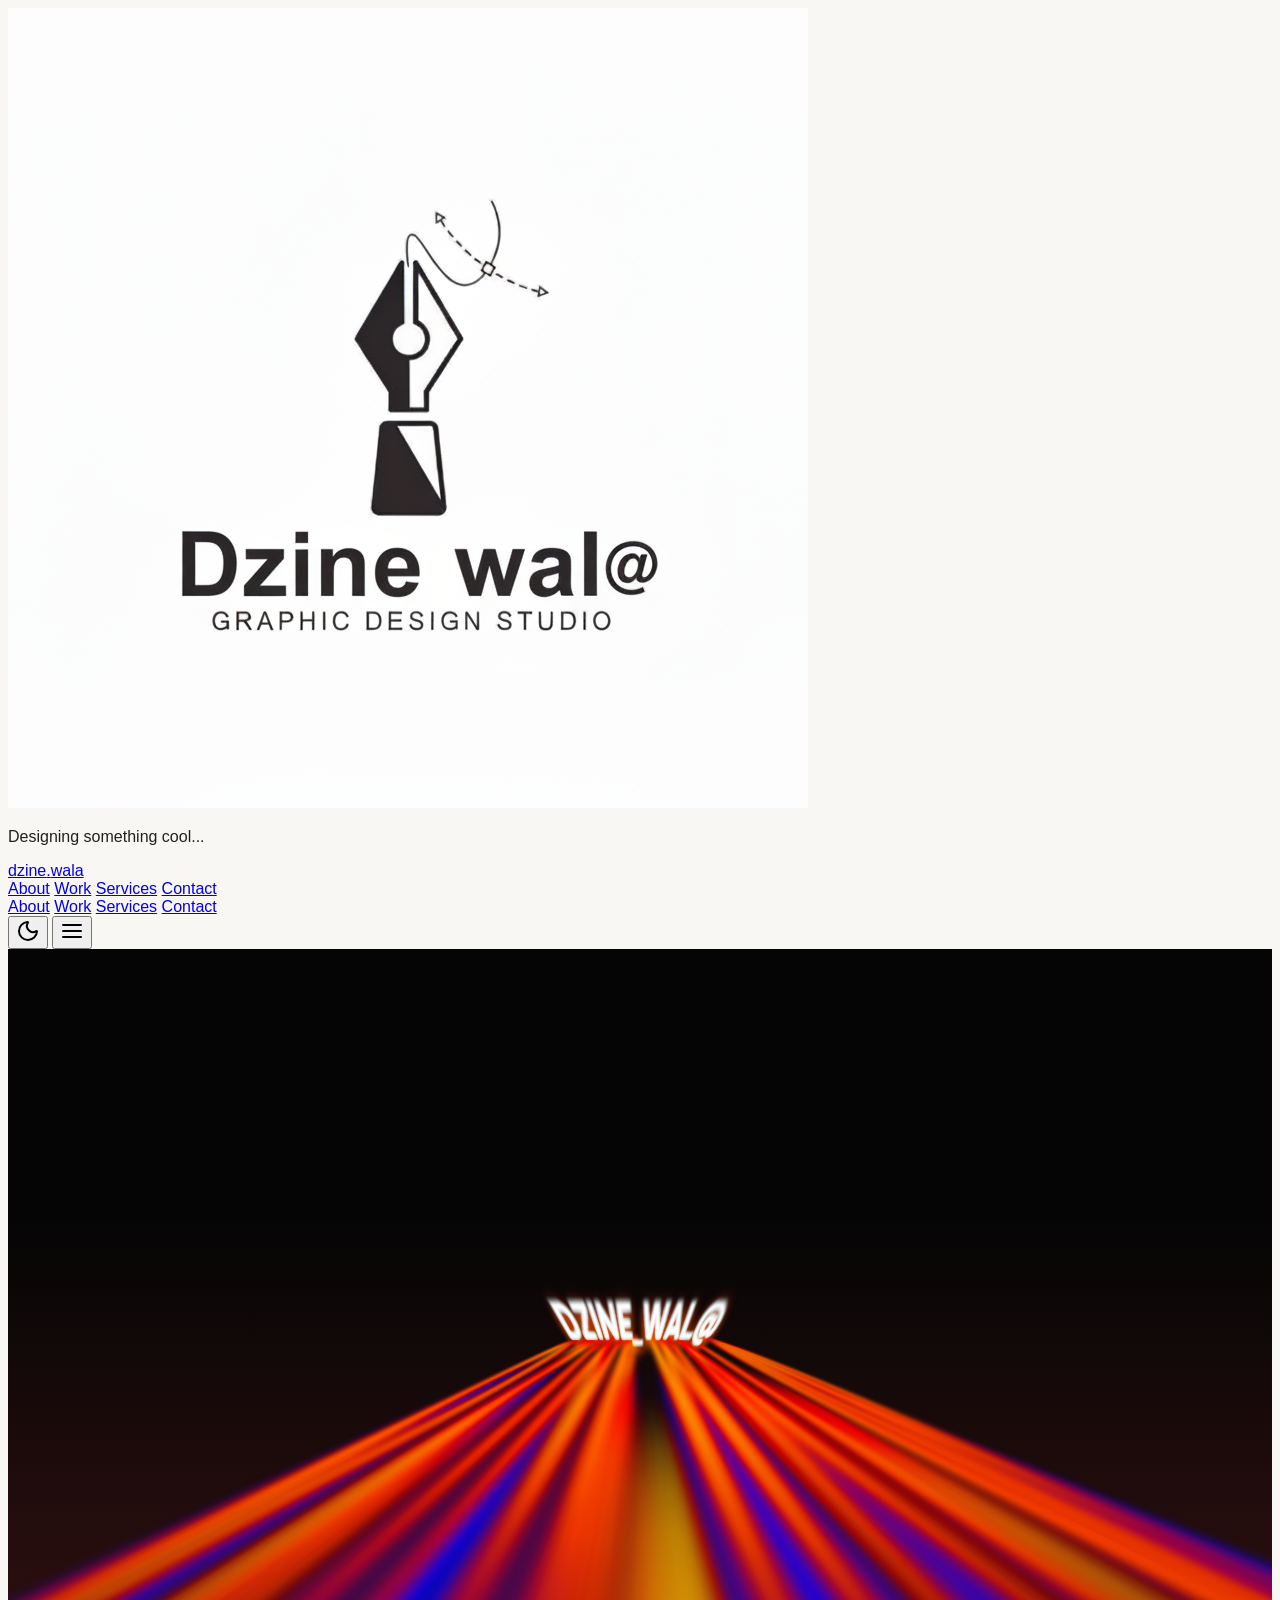
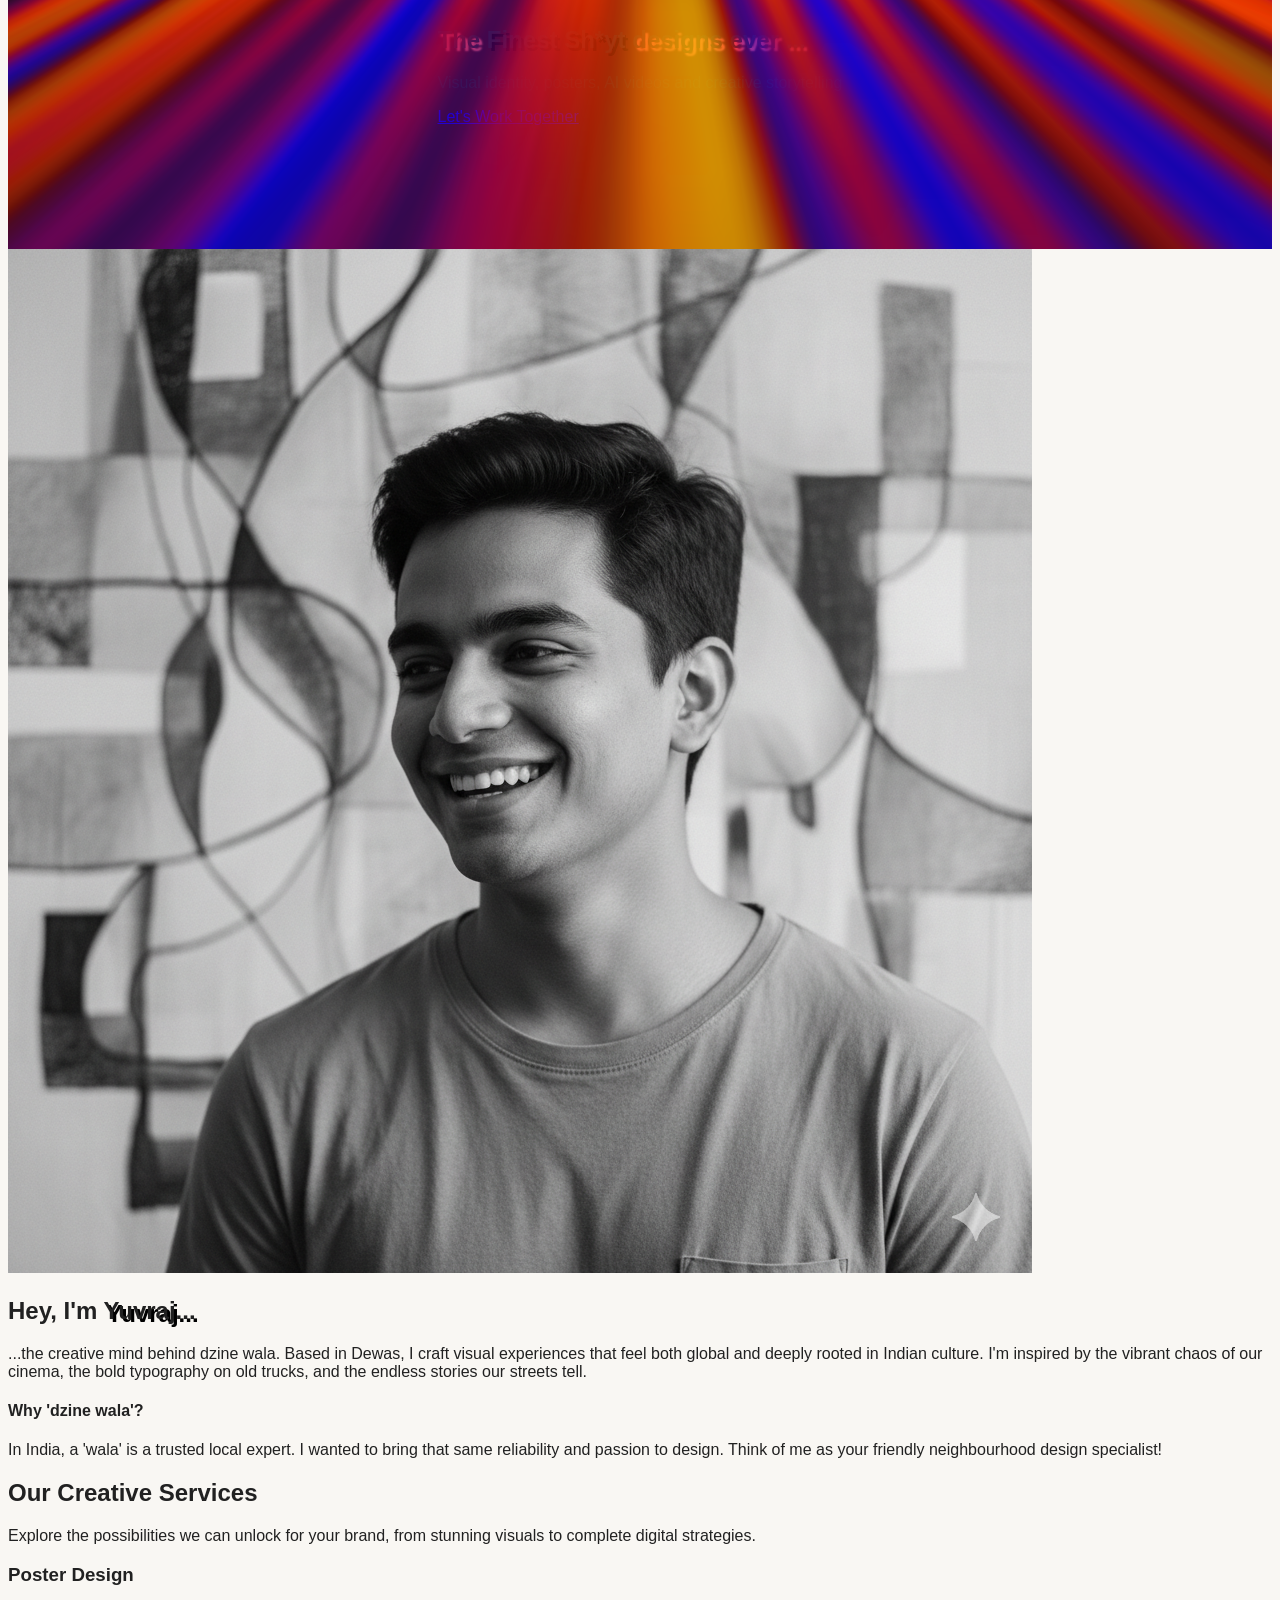
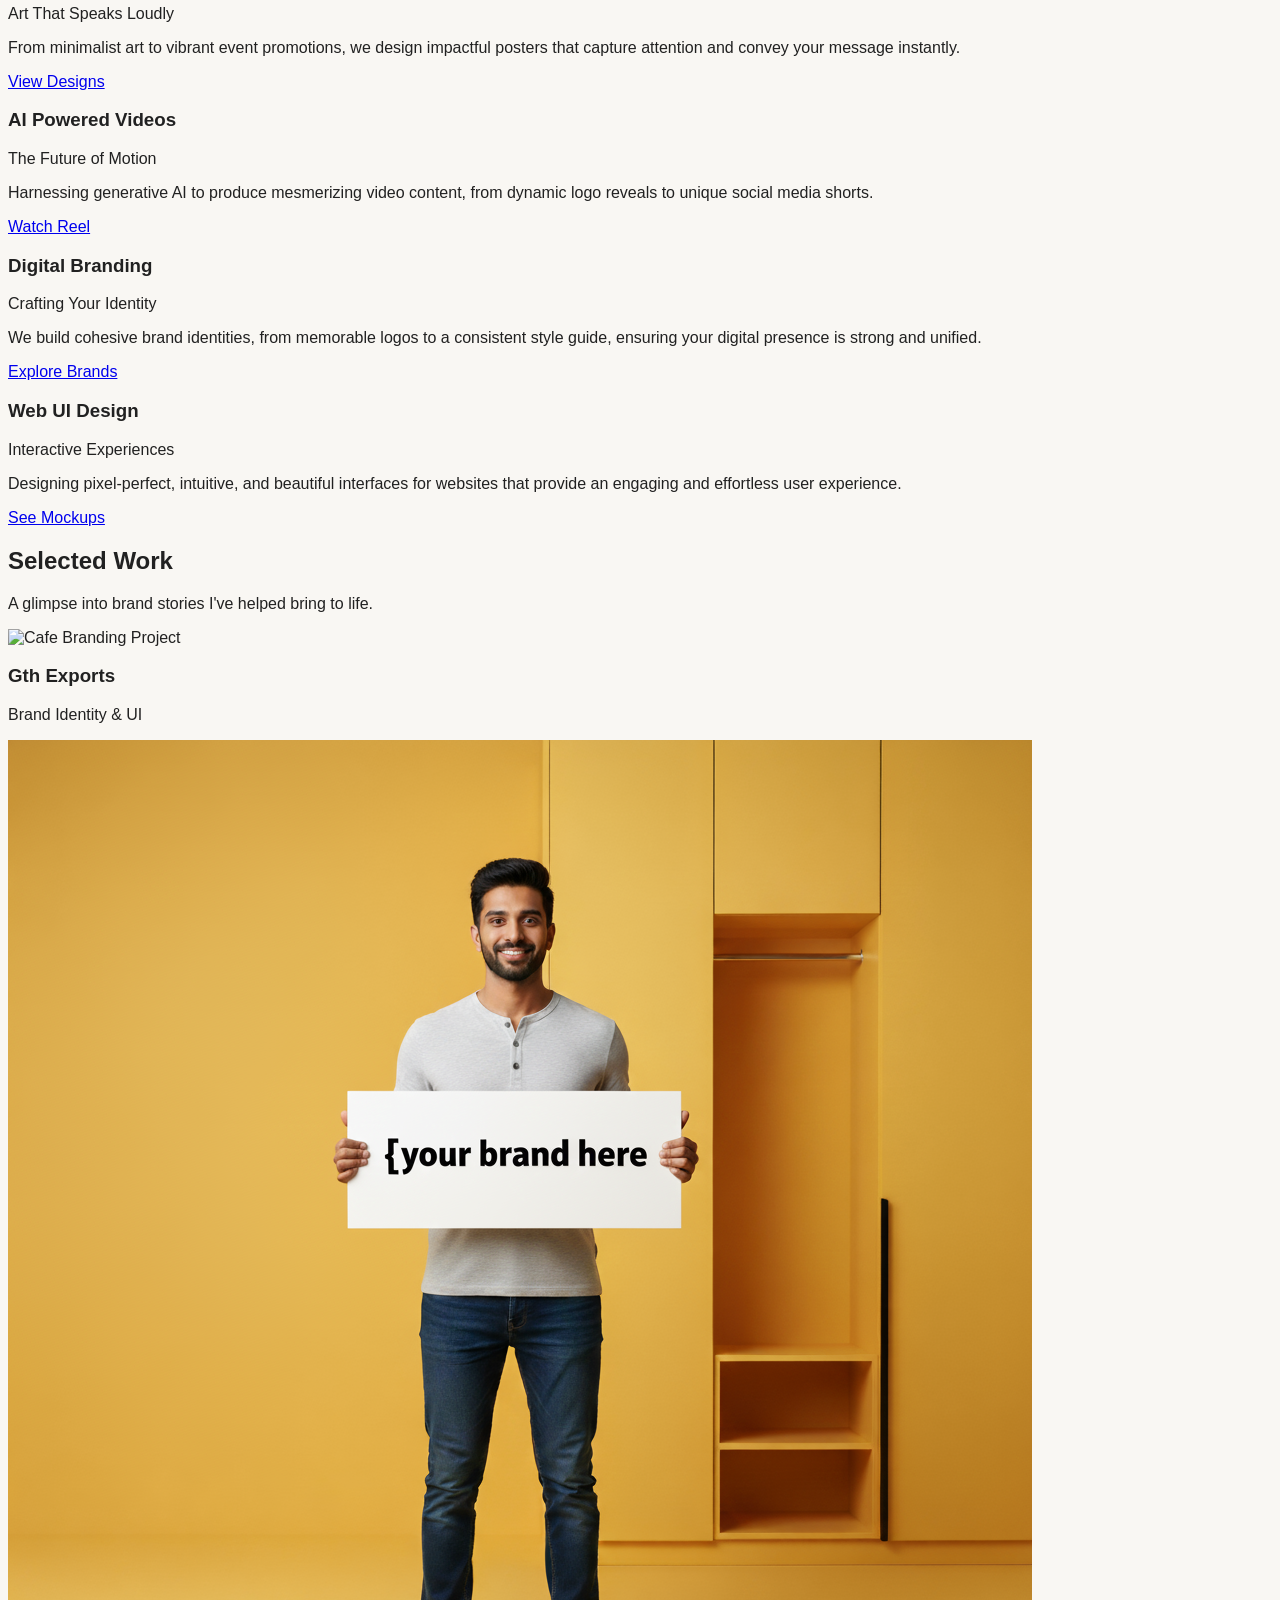
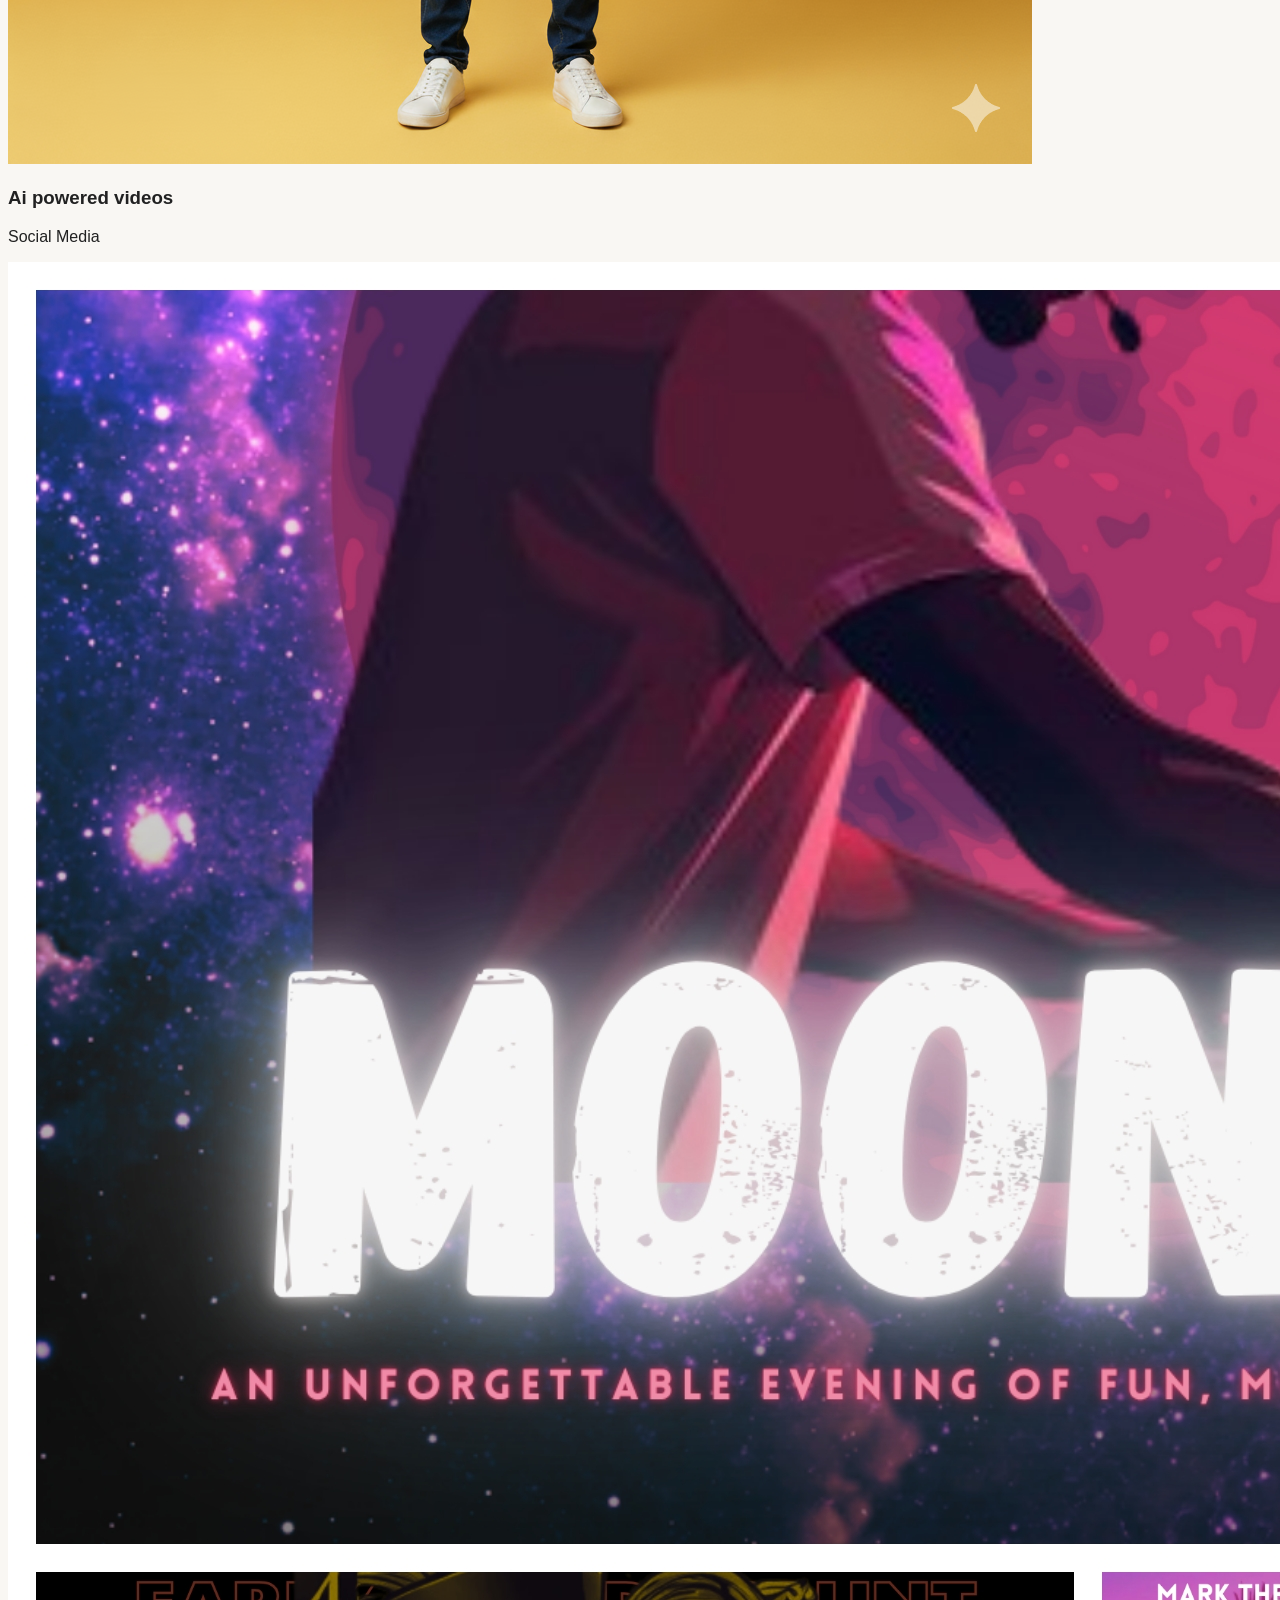
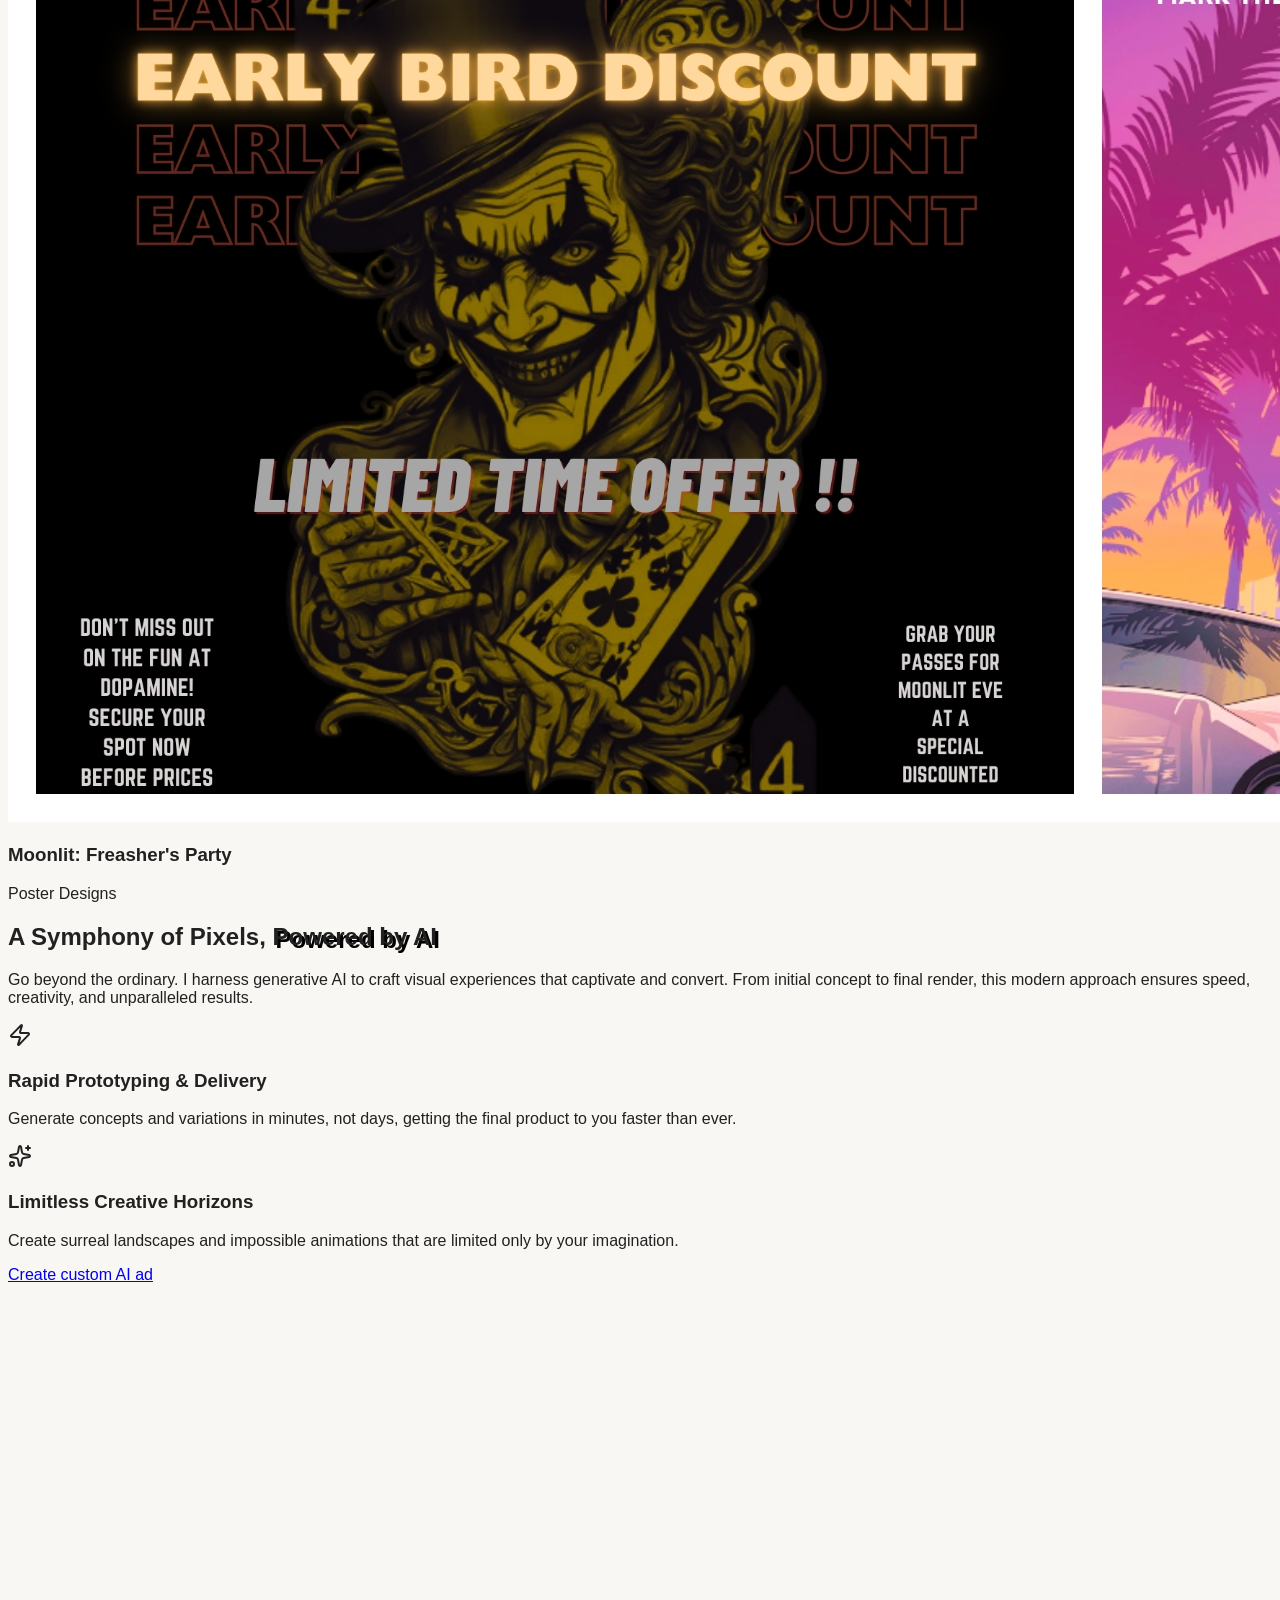
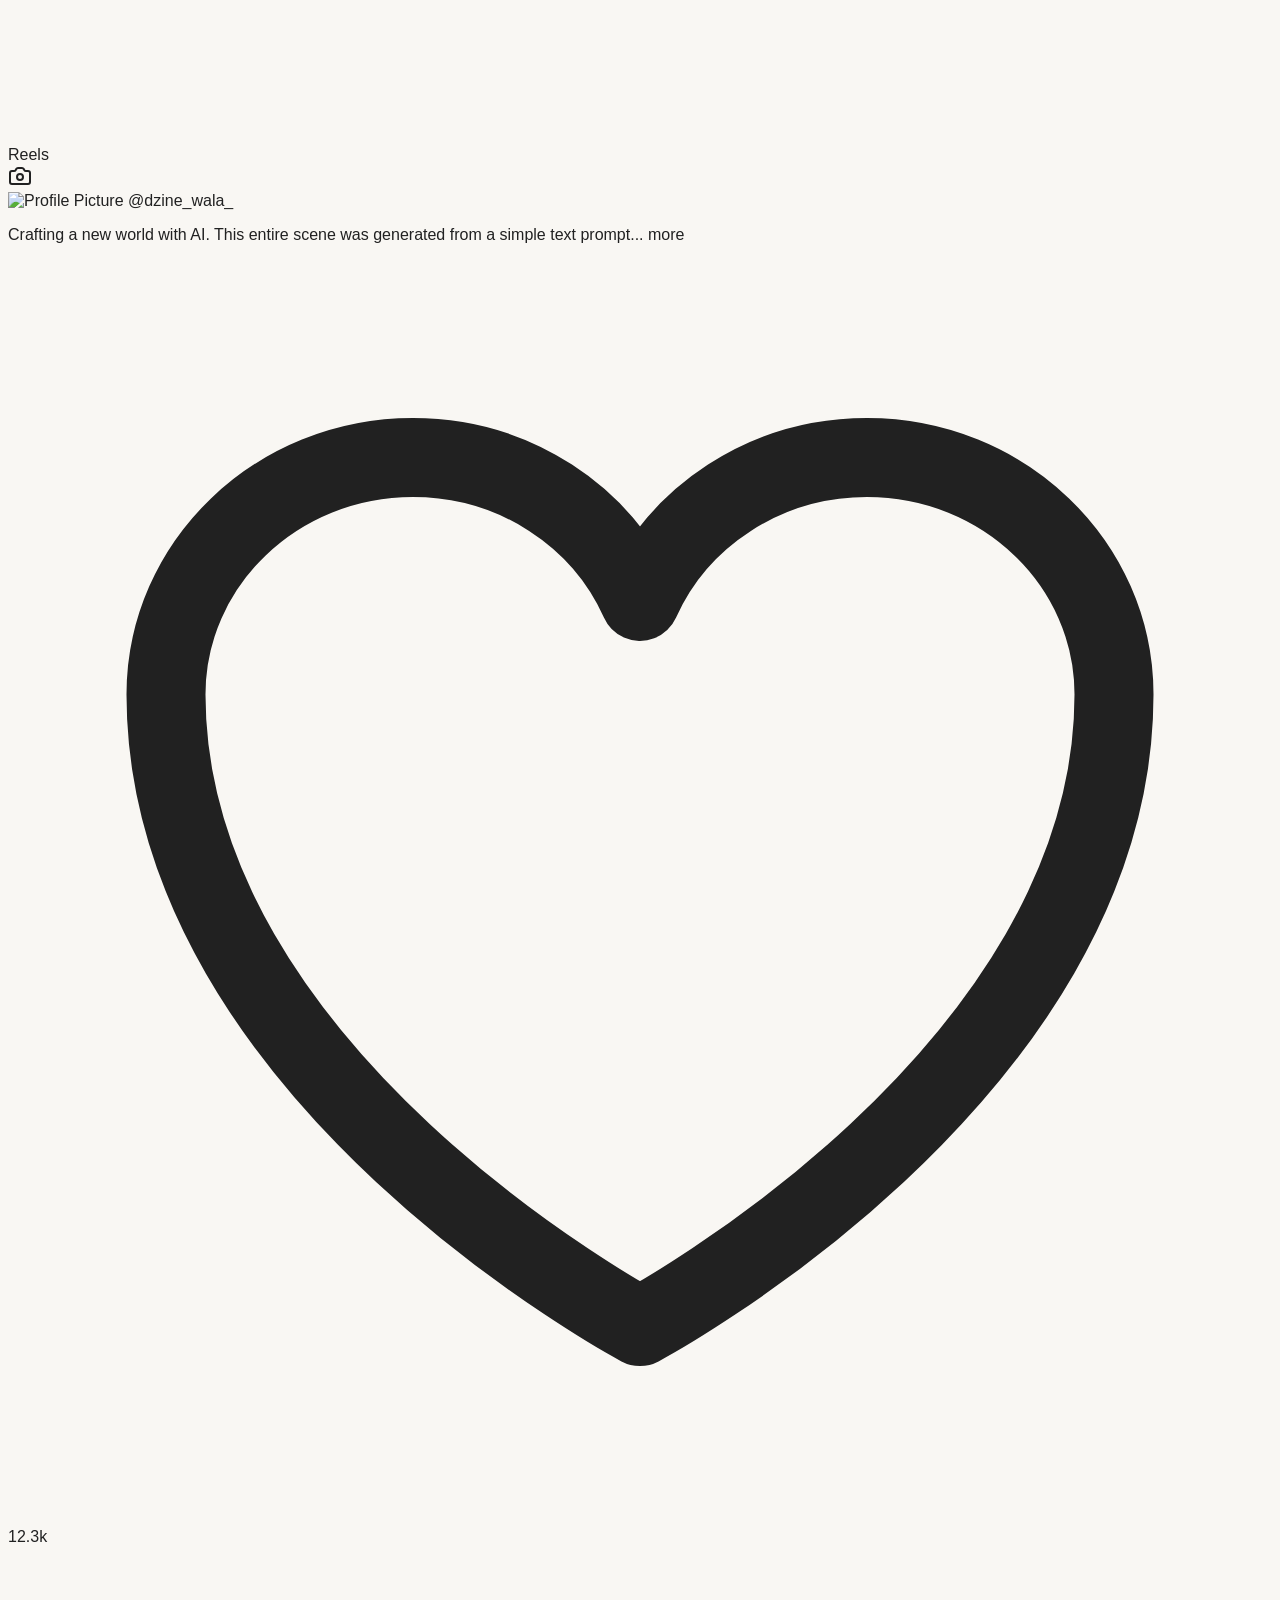
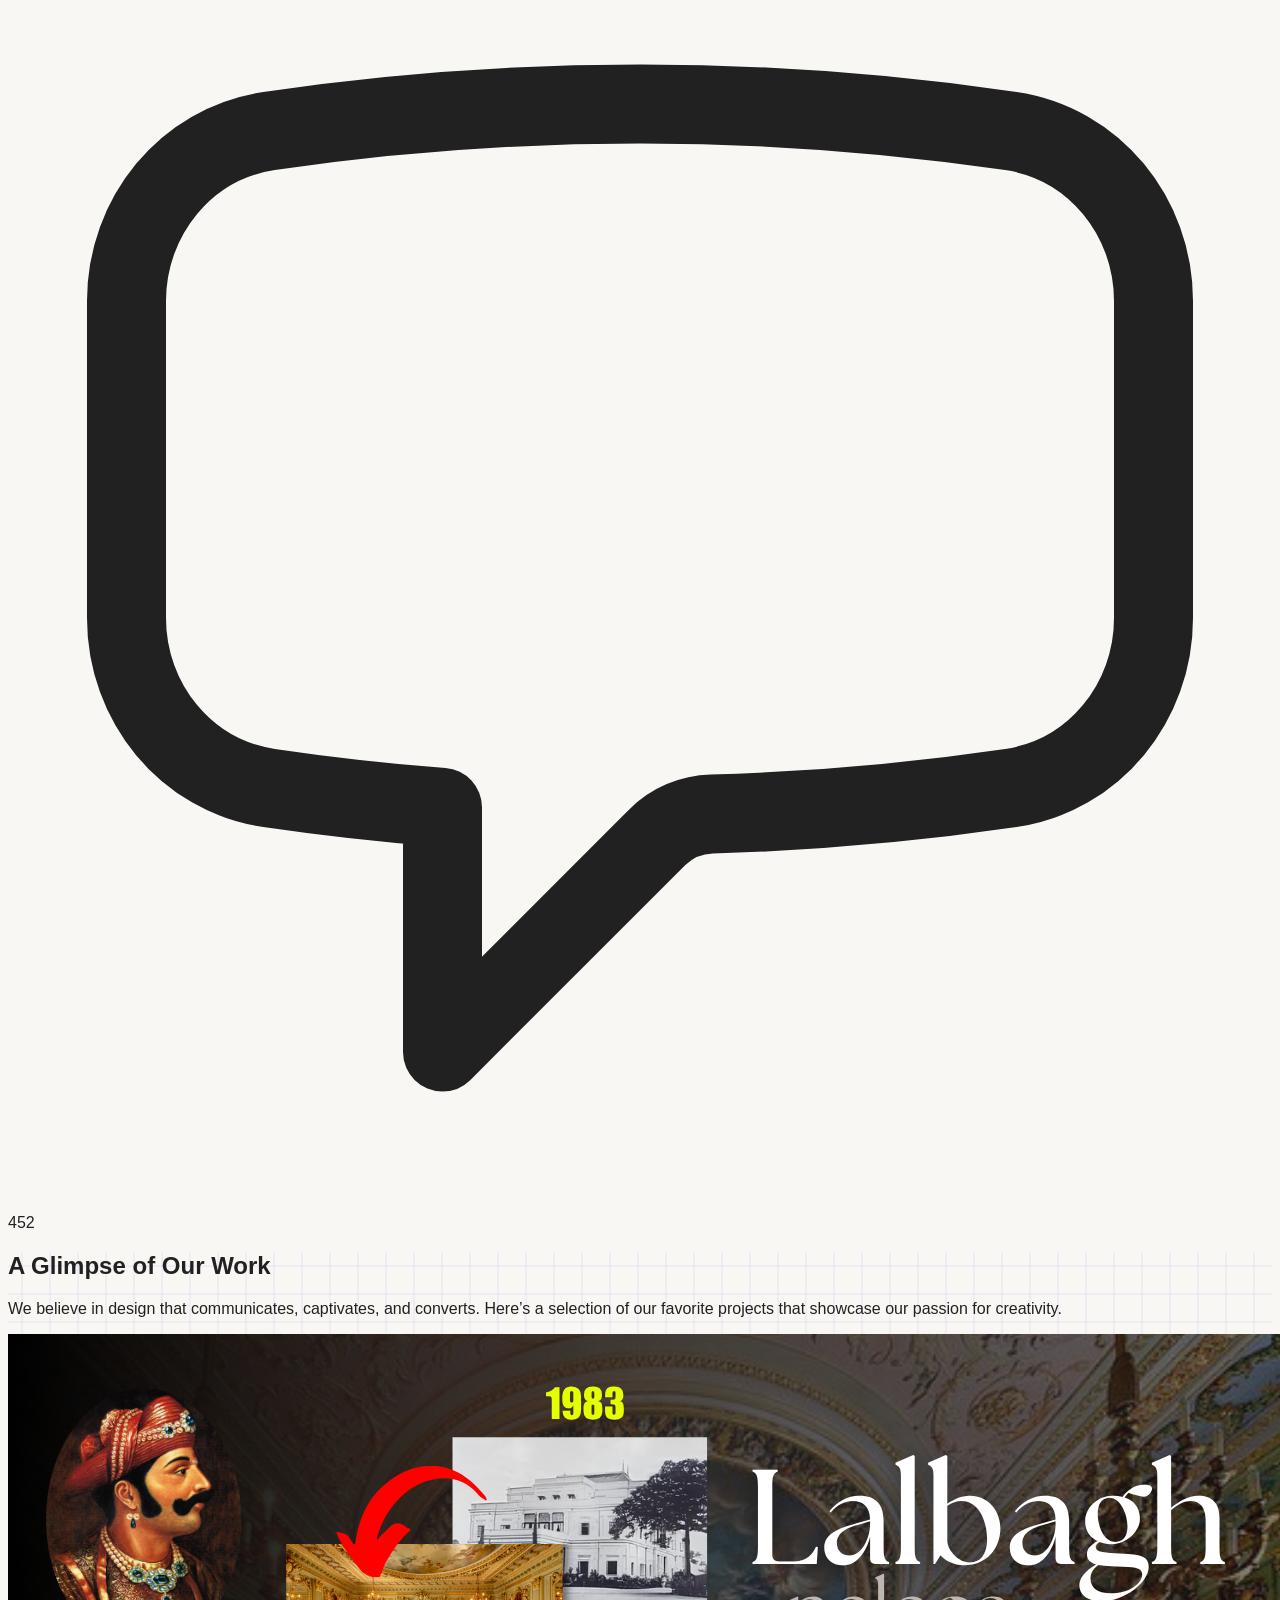
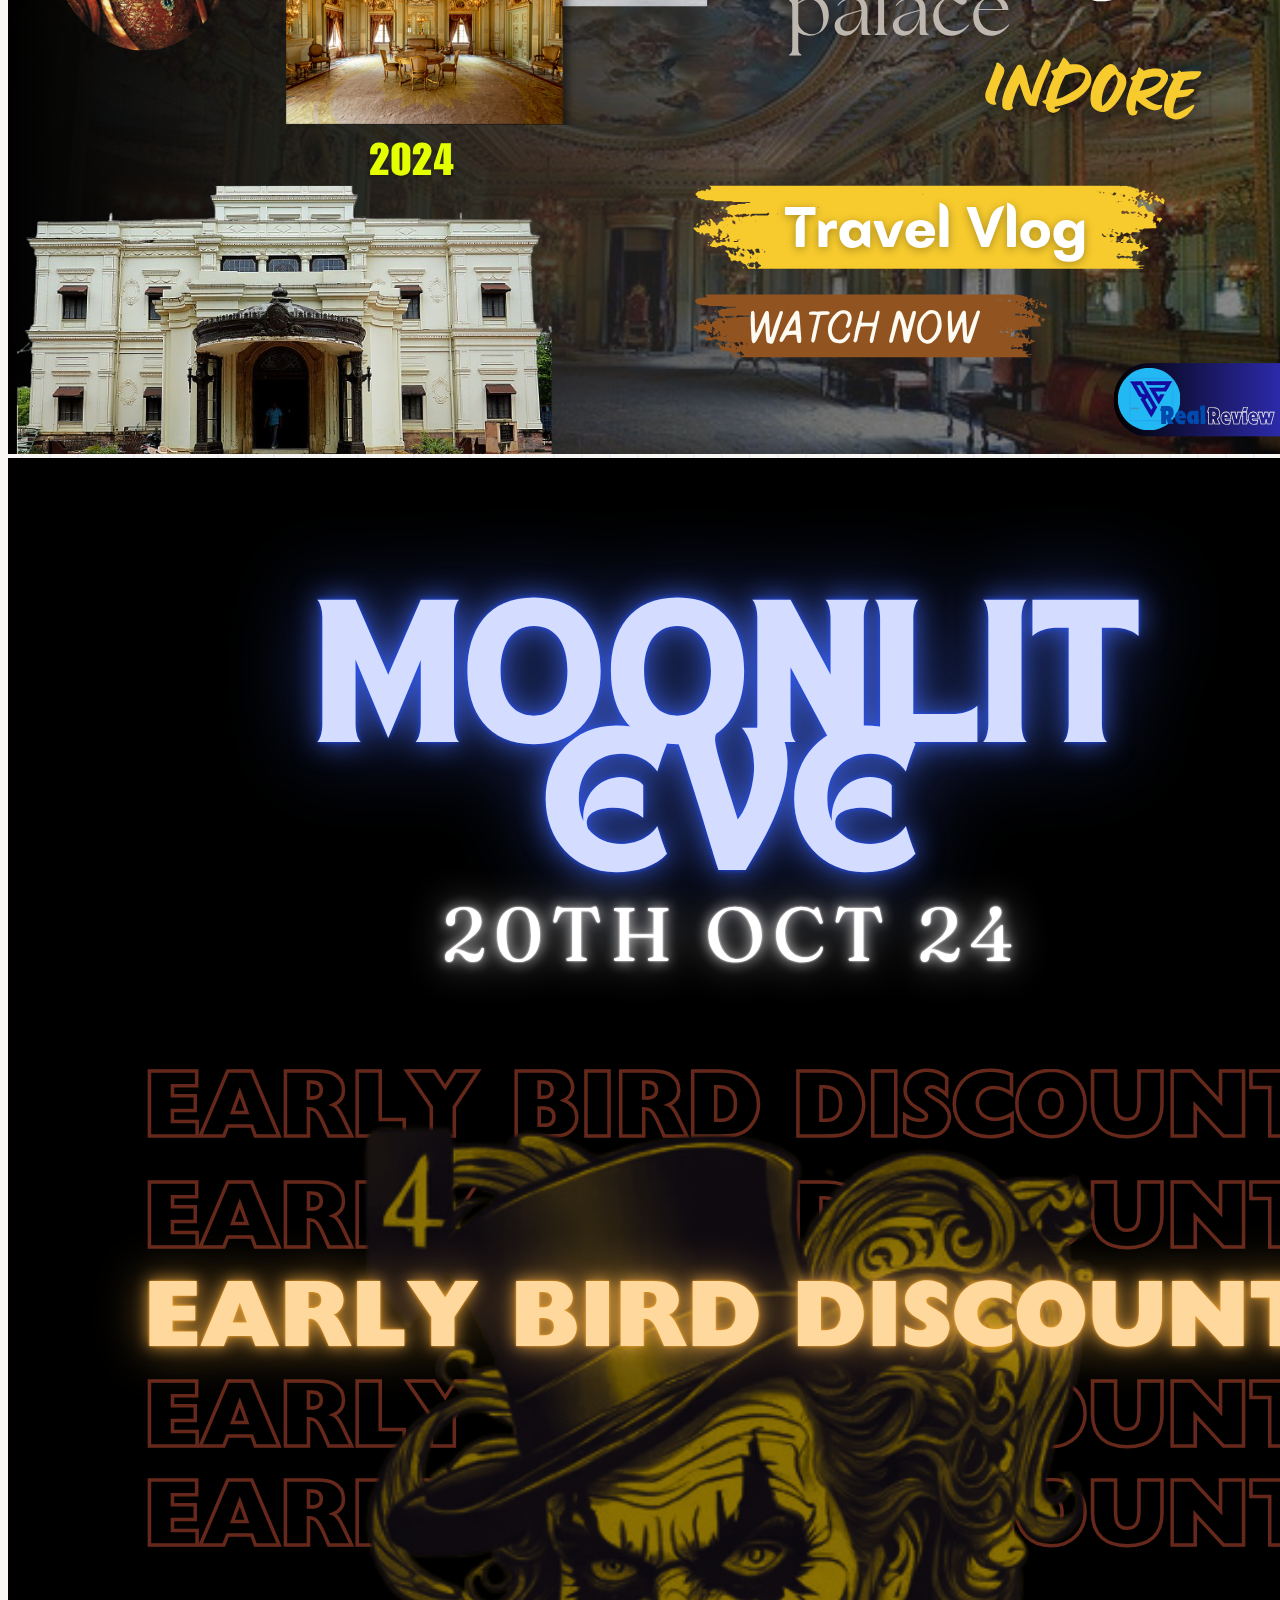
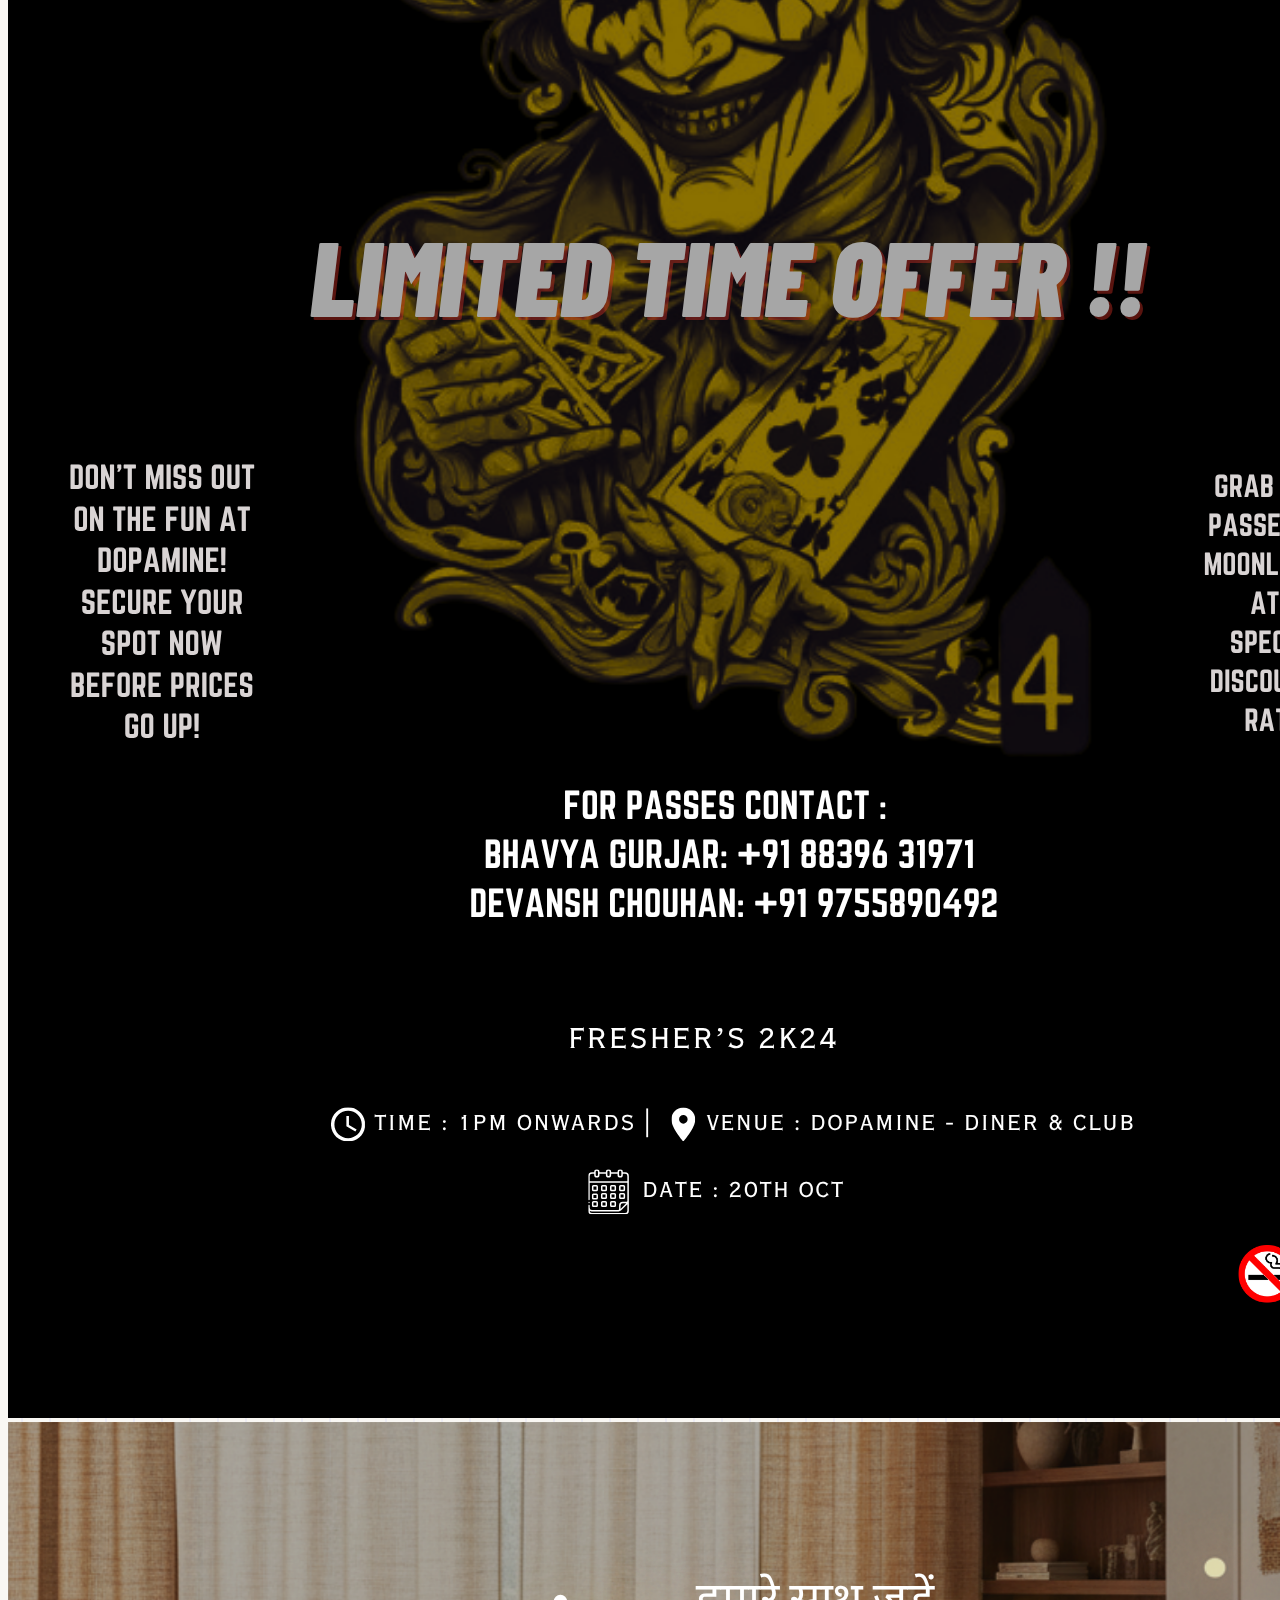
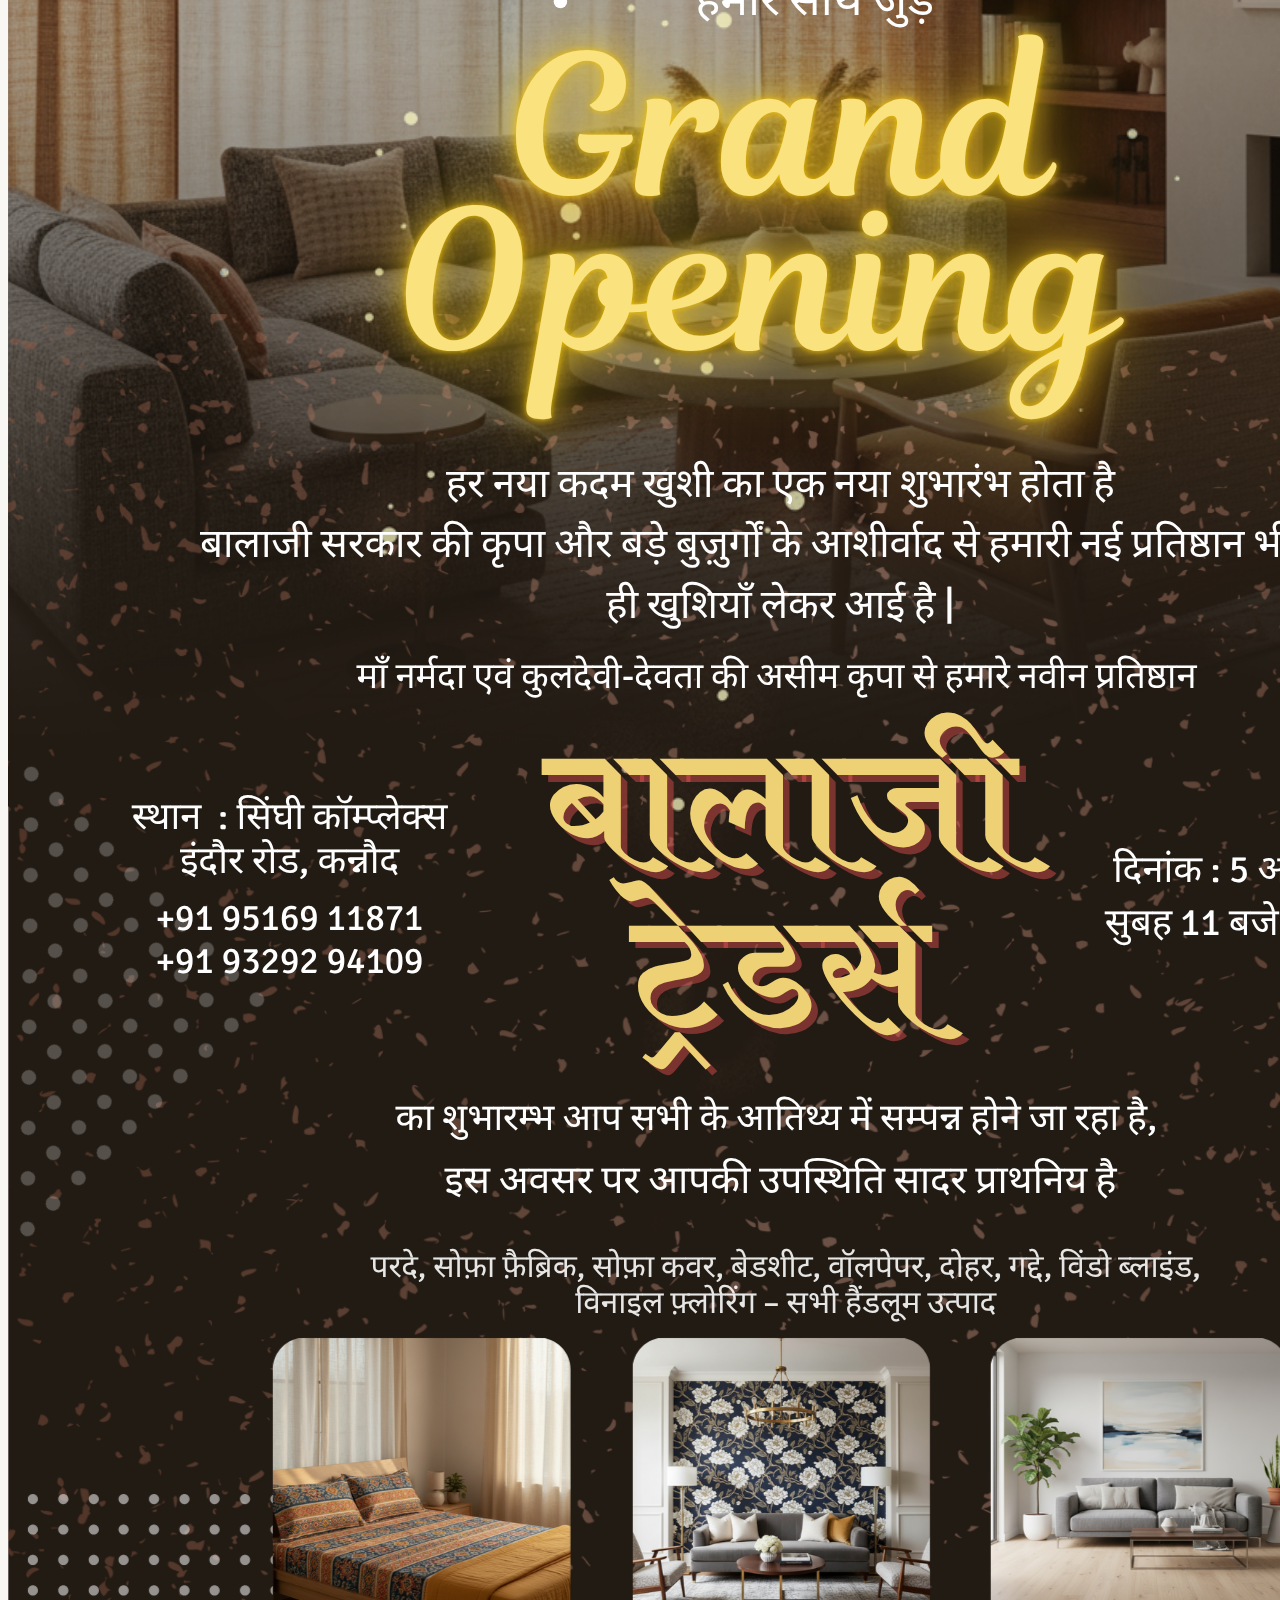
==== index.html @ 39ad343b "Update index.html" ====
<!DOCTYPE html>
<html lang="en" class="scroll-smooth">

<head>
    <meta charset="UTF-8">
    <meta name="viewport" content="width=device-width, initial-scale=1.0">
    <title>dzine wala | Designs brewed with story & soul</title>
    <meta name="description"
        content="dzine wala is a creative studio from Indore, India, specializing in visual identity, posters, and creative storytelling with a touch of desi pop culture.">

    <!-- Tailwind CSS -->
    <script src="https://cdn.tailwindcss.com"></script>

    <!-- Fonts: Poppins & Satoshi -->
    <link rel="preconnect" href="https://fonts.googleapis.com">
    <link rel="preconnect" href="https://fonts.gstatic.com" crossorigin>
    <link href="https://fonts.googleapis.com/css2?family=Poppins:wght@400;600;700;800&display=swap" rel="stylesheet">
    <link href="https://api.fontshare.com/v2/css?f[]=satoshi@400,500,700&display=swap" rel="stylesheet">
    <link rel="stylesheet" href="./css/styles.css">

    <!-- Load Lucide from CDN -->
    <script src="https://unpkg.com/lucide@latest"></script>

    <!-- Custom Tailwind Configuration -->
    <script src="./js/twconfig.js"></script>

    <!-- CSS Variables for Theming -->
    <link rel="stylesheet" href="./css/themes.css">
</head>

<body class="bg-background text-text-primary antialiased">

    <!-- PRELOADER -->
    <div id="preloader" class="fixed inset-0 flex flex-col items-center justify-center bg-background z-50 text-center">
        <img src="./images/logo.png" alt="logo-preloader" class="h-24 w-auto rounded-full">
        <p id="loaderText" class="text-orange-500 text-lg font-semibold"></p>
        <div class="mt-3 flex space-x-1">
            <div class="h-2 w-2 bg-orange-500 rounded-full animate-bounce [animation-delay:-0.3s]"></div>
            <div class="h-2 w-2 bg-orange-500 rounded-full animate-bounce [animation-delay:-0.15s]"></div>
            <div class="h-2 w-2 bg-orange-500 rounded-full animate-bounce"></div>
        </div>
    </div>

    <!-- HEADER -->
    <header class="fixed top-0 left-0 w-full z-50">
        <nav
            class="container mx-auto px-6 py-4 flex justify-between items-center max-w-7xl bg-[var(--bg-color)] filter opacity-80 rounded-full mt-5 backdrop-blur-lg border-b border-border-color transition-colors duration-300">
            <a href="#" class="font-heading font-extrabold text-2xl text-text-primary">
                dzine<span class="text-accent-primary">.</span>wala
            </a>
            <div class="hidden md:flex items-center space-x-8">
                <a href="#about"
                    class="font-body font-semibold text-text-primary hover:text-accent-primary transition-colors">About</a>
                <a href="#work"
                    class="font-body font-semibold text-text-primary hover:text-accent-primary transition-colors">Work</a>
                <a href="#services"
                    class="font-body font-semibold text-text-primary hover:text-accent-primary transition-colors">Services</a>
                <a href="#contact"
                    class="font-body font-semibold text-text-primary hover:text-accent-primary transition-colors">Contact</a>
            </div>
            <div id="mobileMenu"
                class="hidden flex flex-col px-4 py-5 bg-white/80 dark:bg-black/60 md:hidden absolute top-16 left-0 w-full items-center gap-2">
                <a href="#about"
                    class="font-body font-semibold text-text-primary hover:text-accent-primary transition-colors w-full text-center hover:bg-gray-200 ">About</a>
                <a href="#work"
                    class="font-body font-semibold text-text-primary hover:text-accent-primary transition-colors w-full text-center hover:bg-gray-200">Work</a>
                <a href="#services"
                    class="font-body font-semibold text-text-primary hover:text-accent-primary transition-colors w-full text-center hover:bg-gray-200">Services</a>
                <a href="#contact"
                    class="font-body font-semibold text-text-primary hover:text-accent-primary transition-colors w-full text-center hover:bg-gray-200">Contact</a>
            </div>
            <div class="flex items-center space-x-4">
                <button id="theme-toggle"
                    class="text-2xl w-8 h-8 rounded-full flex items-center justify-center hover:bg-border-color transition-colors">
                    <!-- Icon will be inserted by JS -->
                </button>
                <button id="hamburger" class="md:hidden text-2xl">
                    <svg xmlns="http://www.w3.org/2000/svg" width="24" height="24" viewBox="0 0 24 24" fill="none"
                        stroke="currentColor" stroke-width="2" stroke-linecap="round" stroke-linejoin="round">
                        <line x1="3" y1="12" x2="21" y2="12"></line>
                        <line x1="3" y1="6" x2="21" y2="6"></line>
                        <line x1="3" y1="18" x2="21" y2="18"></line>
                    </svg>
                </button>
            </div>
        </nav>
    </header>

    <main>
        <!-- HERO SECTION -->
        <section id="home"
            class="relative min-h-screen flex items-center justify-center text-center px-6 pt-24 overflow-hidden bg-[var(--bg-color)]">

            <!-- Optional overlay if you want extra dim -->
            <div class="absolute inset-0 bg-black/20"></div>

            <div class="back">
                <div class="container">
                    <h1 class="relative z-9 inset-0" arial-label="dzine_wal@"></h1>
                </div>
            </div>

            <!-- Content -->
            <div class="relative max-w-4xl mx-auto z-10">
                <h1 class="font-heading font-extrabold text-3xl sm:text-5xl md:text-7xl leading-tight text-shadow">
                    The <span
                        class="text-[var(--accent-primary)] text-shadow-white bg-accent-secondary px-2 rounded-lg">Finest
                        Sh*yt</span> designs ever ...
                </h1>
                <p class="font-body text-lg md:text-xl mt-6 max-w-2xl mx-auto text-white/70">
                    Visual identity, posters, AI videos and creative storytelling
                </p>
                <a href="#contact"
                    class="mt-10 inline-block bg-accent-primary text-white dark:text-gray-900 font-heading font-bold py-4 px-10 rounded-lg shadow-lg hover:scale-105 hover:shadow-accent-primary/40 transition-transform transform-gpu">
                    Let's Work Together
                </a>
            </div>

        </section>


        <!-- ABOUT SECTION -->
        <section id="about" class="py-20 md:py-32 fade-in-section">
            <div class="container mx-auto px-6">
                <div class="grid grid-cols-1 lg:grid-cols-2 gap-12 lg:gap-20 items-center">
                    <div
                        class="w-full h-80 md:h-96 bg-border-color rounded-xl flex items-center justify-center shadow-lg">
                        <img src="./images/about.png" alt="A photo of the designer"
                            class="w-full h-full object-cover rounded-lg shadow-lg">
                    </div>
                    <div class="text-center lg:text-left">
                        <h2 class="font-heading font-bold text-3xl md:text-4xl">Hey, I'm <span
                                class="text-[var(--accent-primary)] text-shadow-white bg-accent-secondary px-2 rounded-lg">Yuvraj...</span>
                        </h2>
                        <p class="mt-6 text-lg text-text-primary/80">
                            ...the creative mind behind dzine wala. Based in Dewas, I craft visual experiences that feel
                            both global and deeply rooted in Indian culture. I'm inspired by the vibrant chaos of our
                            cinema, the bold typography on old trucks, and the endless stories our streets tell.
                        </p>
                        <div class="mt-8 bg-card-bg border border-border-color p-6 rounded-lg text-left">
                            <h4 class="font-heading font-bold text-lg text-accent-secondary">Why 'dzine wala'?</h4>
                            <p class="mt-2 text-text-primary/70">In India, a 'wala' is a trusted local expert. I wanted
                                to bring that same reliability and passion to design. Think of me as your friendly
                                neighbourhood design specialist!</p>
                        </div>
                    </div>
                </div>
            </div>
        </section>

        <!-- services section -->

        <section id="services" class="py-20 md:px-10 sm:py-28">
            <div class="container mx-auto px-6 lg:px-8">

                <div class="text-center max-w-2xl mx-auto mb-12">
                    <h2 class="text-3xl font-bold tracking-tight text-[var(--text-color)] sm:text-4xl">Our Creative
                        Services</h2>
                    <p class="mt-4 text-lg text-primary">
                        Explore the possibilities we can unlock for your brand, from stunning visuals to complete
                        digital strategies.
                    </p>
                </div>

                <div class="grid grid-cols-1 md:grid-cols-2 lg:grid-cols-4 gap-8">

                    <div class="relative rounded-xl shadow-2xl overflow-hidden group bg-indigo-600">
                        <div class="absolute inset-0"
                            style="background-image: url(&quot;data:image/svg+xml,%3Csvg xmlns='http://www.w3.org/2000/svg' width='28' height='28' viewBox='0 0 28 28'%3E%3Cpath d='M14 0 L14 28 M0 14 L28 14' stroke='%23818cf8' stroke-width='1'/%3E%3C/svg%3E&quot;); background-size: 28px 28px;">
                        </div>

                        <div class="relative z-10 p-8 flex flex-col h-full text-white">
                            <h3 class="text-2xl font-bold">Poster Design</h3>
                            <p class="mt-2 font-semibold text-cyan-300">Art That Speaks Loudly</p>
                            <p class="mt-4 text-indigo-100 flex-grow">
                                From minimalist art to vibrant event promotions, we design impactful posters that
                                capture attention and convey your message instantly.
                            </p>
                            <a href="#gallary"
                                class="inline-block mt-6 bg-accent-secondary font-bold text-center px-6 py-2 rounded-lg hover:bg-cyan-500 transition-colors duration-300 w-fit">
                                View Designs
                            </a>
                        </div>
                    </div>

                    <div class="relative rounded-xl shadow-2xl overflow-hidden group bg-emerald-600">
                        <div class="absolute inset-0"
                            style="background-image: url(&quot;data:image/svg+xml,%3Csvg width='40' height='40' viewBox='0 0 40 40' xmlns='http://www.w3.org/2000/svg'%3E%3Cg fill='%236ee7b7' fill-opacity='0.4' fill-rule='evenodd'%3E%3Cpath d='M0 40L40 0H20L0 20M40 40V20L20 40'/%3E%3C/g%3E%3C/svg%3E&quot;);">
                        </div>

                        <div class="relative z-10 p-8 flex flex-col h-full text-white">
                            <h3 class="text-2xl font-bold">AI Powered Videos</h3>
                            <p class="mt-2 font-semibold text-teal-300">The Future of Motion</p>
                            <p class="mt-4 text-emerald-100 flex-grow">
                                Harnessing generative AI to produce mesmerizing video content, from dynamic logo reveals
                                to unique social media shorts.
                            </p>
                            <a href="#"
                                class="inline-block mt-6 bg-accent-secondary font-bold text-center px-6 py-2 rounded-lg hover:bg-teal-500 transition-colors duration-300 w-fit">
                                Watch Reel
                            </a>
                        </div>
                    </div>

                    <div class="relative rounded-xl shadow-2xl overflow-hidden group bg-purple-600">
                        <div class="absolute inset-0"
                            style="background-image: url(&quot;data:image/svg+xml,%3Csvg width='20' height='20' viewBox='0 0 20 20' xmlns='http://www.w3.org/2000/svg'%3E%3Cg fill='%23a78bfa' fill-opacity='0.4' fill-rule='evenodd'%3E%3Ccircle cx='3' cy='3' r='3'/%3E%3Ccircle cx='13' cy='13' r='3'/%3E%3C/g%3E%3C/svg%3E&quot;);">
                        </div>

                        <div class="relative z-10 p-8 flex flex-col h-full text-white">
                            <h3 class="text-2xl font-bold">Digital Branding</h3>
                            <p class="mt-2 font-semibold text-violet-300">Crafting Your Identity</p>
                            <p class="mt-4 text-purple-100 flex-grow">
                                We build cohesive brand identities, from memorable logos to a consistent style guide,
                                ensuring your digital presence is strong and unified.
                            </p>
                            <a href="#"
                                class="inline-block mt-6 bg-accent-secondary font-bold text-center px-6 py-2 rounded-lg hover:bg-violet-500 transition-colors duration-300 w-fit">
                                Explore Brands
                            </a>
                        </div>
                    </div>

                    <div class="relative rounded-xl shadow-2xl overflow-hidden group bg-rose-600">
                        <div class="absolute inset-0"
                            style="background-image: url(&quot;data:image/svg+xml,%3Csvg xmlns='http://www.w3.org/2000/svg' width='40' height='40' viewBox='0 0 40 40'%3E%3Cg fill-rule='evenodd'%3E%3Cg fill='%23fda4af' fill-opacity='0.4'%3E%3Cpath d='M0 38.59l2.83-2.83 1.41 1.41L1.41 40H0v-1.41zM0 1.4l2.83 2.83 1.41-1.41L1.41 0H0v1.41zM38.59 40l-2.83-2.83 1.41-1.41L40 38.59V40h-1.41zM40 1.41l-2.83 2.83-1.41-1.41L38.59 0H40v1.41zM20 18.6l2.83-2.83 1.41 1.41L21.41 20l2.83 2.83-1.41 1.41L20 21.41l-2.83 2.83-1.41-1.41L18.59 20l-2.83-2.83 1.41-1.41L20 18.59z'/%3E%3C/g%3E%3C/g%3E%3C/svg%3E&quot;);">
                        </div>

                        <div class="relative z-10 p-8 flex flex-col h-full text-white">
                            <h3 class="text-2xl font-bold">Web UI Design</h3>
                            <p class="mt-2 font-semibold text-pink-300">Interactive Experiences</p>
                            <p class="mt-4 text-rose-100 flex-grow">
                                Designing pixel-perfect, intuitive, and beautiful interfaces for websites that provide
                                an engaging and effortless user experience.
                            </p>
                            <a href="#"
                                class="inline-block mt-6 bg-accent-secondary font-bold text-center px-6 py-2 rounded-lg hover:bg-pink-500 transition-colors duration-300 w-fit">
                                See Mockups
                            </a>
                        </div>
                    </div>

                </div>
            </div>
        </section>

        <!-- WORK SECTION -->
        <section id="work" class="py-20 md:py-32 bg-card-bg border-y border-border-color fade-in-section">
            <div class="container mx-auto px-6">
                <div class="text-center">
                    <h2 class="font-heading font-bold text-3xl md:text-4xl">Selected Work</h2>
                    <p class="mt-4 max-w-2xl mx-auto text-text-primary/70">A glimpse into brand stories I've helped
                        bring to life.</p>
                </div>
                <div class="mt-12 grid grid-cols-1 md:grid-cols-2 lg:grid-cols-3 gap-8">
                    <!-- Project Card 1 -->
                    <div class="group relative overflow-hidden rounded-xl shadow-lg cursor-pointer">
                        <img src="https://images.unsplash.com/photo-1558655146-364adaf1fcc9?w=800"
                            alt="Cafe Branding Project"
                            class="w-full h-80 object-cover group-hover:scale-105 transition-transform duration-500 ease-in-out">
                        <div class="absolute inset-0 bg-gradient-to-t from-black/70 to-transparent"></div>
                        <div
                            class="absolute bottom-0 left-0 p-6 text-white opacity-0 group-hover:opacity-100 transition-opacity duration-300 transform translate-y-4 group-hover:translate-y-0">
                            <h3 class="font-heading font-bold text-xl">Gth Exports</h3>
                            <p class="font-body text-sm">Brand Identity & UI</p>
                        </div>
                    </div>
                    <!-- Project Card 2 -->
                    <div class="group relative overflow-hidden rounded-xl shadow-lg cursor-pointer">
                        <img src="./images/ai-vid.png" alt="Social Media Project"
                            class="w-full h-80 object-cover group-hover:scale-105 transition-transform duration-500 ease-in-out">
                        <div class="absolute inset-0 bg-gradient-to-t from-black/70 to-transparent"></div>
                        <div
                            class="absolute bottom-0 left-0 p-6 text-white opacity-0 group-hover:opacity-100 transition-opacity duration-300 transform translate-y-4 group-hover:translate-y-0">
                            <h3 class="font-heading font-bold text-xl">Ai powered videos</h3>
                            <p class="font-body text-sm">Social Media</p>
                        </div>
                    </div>
                    <!-- Project Card 3 -->
                    <div class="group relative overflow-hidden rounded-xl shadow-lg cursor-pointer">
                        <img src="./images/MOONLIT.jpg" alt="Poster Design Project"
                            class="w-full h-80 object-cover group-hover:scale-105 transition-transform duration-500 ease-in-out">
                        <div class="absolute inset-0 bg-gradient-to-t from-black/70 to-transparent"></div>
                        <div
                            class="absolute bottom-0 left-0 p-6 text-white opacity-0 group-hover:opacity-100 transition-opacity duration-300 transform translate-y-4 group-hover:translate-y-0">
                            <h3 class="font-heading font-bold text-xl">Moonlit: Freasher's Party</h3>
                            <p class="font-body text-sm">Poster Designs</p>
                        </div>
                    </div>
                </div>
            </div>
        </section>

        <!-- AI VIDEO SECTION -->
        <section id="ai-benefits-pro" class="bg-[var(--bg-color)] text-[var(--text-color)] py-20 sm:py-28">
            <div class="container max-w-7xl mx-auto px-6 lg:px-8">

                <div class="grid grid-cols-1 lg:grid-cols-2 gap-x-12 gap-y-16 items-center">

                    <div class="text-center lg:text-left">
                        <h2 class="text-2xl font-bold tracking-tight sm:text-5xl">
                            A Symphony of Pixels,
                            <span class="text-[var(--accent-primary)] text-shadow-white bg-accent-secondary px-2 rounded-lg">Powered by AI</span>
                        </h2>
                        <p class="mt-4 text-lg text-primary">
                            Go beyond the ordinary. I harness generative AI to craft visual experiences that captivate
                            and convert. From initial concept to final render, this modern approach ensures speed,
                            creativity, and unparalleled results.
                        </p>

                        <div class="mt-10 space-y-8">

                            <div class="flex items-start">
                                <div class="flex-shrink-0">
                                    <div
                                        class="flex items-center justify-center h-12 w-12 rounded-md bg-gray-700 text-accent-primary">
                                        <svg xmlns="http://www.w3.org/2000/svg" width="24" height="24"
                                            viewBox="0 0 24 24" fill="none" stroke="currentColor" stroke-width="2"
                                            stroke-linecap="round" stroke-linejoin="round"
                                            class="lucide lucide-zap-icon lucide-zap">
                                            <path
                                                d="M4 14a1 1 0 0 1-.78-1.63l9.9-10.2a.5.5 0 0 1 .86.46l-1.92 6.02A1 1 0 0 0 13 10h7a1 1 0 0 1 .78 1.63l-9.9 10.2a.5.5 0 0 1-.86-.46l1.92-6.02A1 1 0 0 0 11 14z" />
                                        </svg>
                                    </div>
                                </div>
                                <div class="ml-4 text-left">
                                    <h3 class="text-lg font-semibold">Rapid Prototyping & Delivery</h3>
                                    <p class="mt-1 --text-color">Generate concepts and variations in minutes, not days,
                                        getting the final product to you faster than ever.</p>
                                </div>
                            </div>

                            <div class="flex items-start">
                                <div class="flex-shrink-0">
                                    <div
                                        class="flex items-center justify-center h-12 w-12 rounded-md bg-gray-700 text-accent-primary">
                                        <svg xmlns="http://www.w3.org/2000/svg" width="24" height="24"
                                            viewBox="0 0 24 24" fill="none" stroke="currentColor" stroke-width="2"
                                            stroke-linecap="round" stroke-linejoin="round"
                                            class="lucide lucide-sparkles-icon lucide-sparkles">
                                            <path
                                                d="M11.017 2.814a1 1 0 0 1 1.966 0l1.051 5.558a2 2 0 0 0 1.594 1.594l5.558 1.051a1 1 0 0 1 0 1.966l-5.558 1.051a2 2 0 0 0-1.594 1.594l-1.051 5.558a1 1 0 0 1-1.966 0l-1.051-5.558a2 2 0 0 0-1.594-1.594l-5.558-1.051a1 1 0 0 1 0-1.966l5.558-1.051a2 2 0 0 0 1.594-1.594z" />
                                            <path d="M20 2v4" />
                                            <path d="M22 4h-4" />
                                            <circle cx="4" cy="20" r="2" />
                                        </svg>
                                    </div>
                                </div>
                                <div class="ml-4 text-left">
                                    <h3 class="text-lg font-semibold">Limitless Creative Horizons</h3>
                                    <p class="mt-1 --text-color">Create surreal landscapes and impossible animations
                                        that are limited only by your imagination.</p>
                                </div>
                            </div>
                        </div>
                        <a href="#contact"
                            class="inline-block mt-6 bg-accent-secondary font-bold text-center px-6 py-2 rounded-lg hover:bg-violet-500 transition-colors duration-300 w-fit">
                            Create custom AI ad
                        </a>
                    </div>

                    <div class="flex items-center justify-center min-h-[450px] lg:min-h-0">
                        <div class="relative w-full max-w-[300px] flex items-center justify-center">

                            <div
                                class="hidden lg:block absolute w-full h-full transform -translate-x-1/2 -rotate-12 scale-90">
                                <div
                                    class="relative bg-black w-full aspect-[9/16] rounded-3xl overflow-hidden shadow-2xl border-4 border-gray-700">
                                    <video class="absolute top-0 left-0 w-full h-full object-cover" autoplay loop muted
                                        playsinline>
                                        <source src="./videos/ai 4.mp4" type="video/mp4">
                                    </video>
                                </div>
                            </div>

                            <div
                                class="hidden lg:block absolute w-full h-full transform translate-x-1/2 rotate-12 scale-90">
                                <div
                                    class="relative bg-black w-full aspect-[9/16] rounded-3xl overflow-hidden shadow-2xl border-4 border-gray-700">
                                    <video class="absolute top-0 left-0 w-full h-full object-cover" autoplay loop muted
                                        playsinline>
                                        <source src="./videos/ai1.mp4" type="video/mp4">
                                    </video>
                                </div>
                            </div>

                            <div class="relative z-10 w-full">
                                <div
                                    class="relative bg-black aspect-[9/16] rounded-3xl overflow-hidden shadow-2xl border-4 border-gray-700">
                                    <video class="absolute top-0 left-0 w-full h-full object-cover" autoplay loop muted
                                        playsinline>
                                        <source src="./videos/ai 2.mp4" type="video/mp4">
                                    </video>

                                    <div
                                        class="absolute inset-0 bg-gradient-to-t from-black/70 via-transparent to-black/20">
                                    </div>

                                    <div class="relative z-10 h-full flex flex-col justify-end p-4 text-white">
                                        <div class="flex absolute top-0 w-full justify-between p-5 left-0">
                                            <div>Reels</div>
                                            <svg xmlns="http://www.w3.org/2000/svg" width="24" height="24"
                                                viewBox="0 0 24 24" fill="none" stroke="currentColor" stroke-width="2"
                                                stroke-linecap="round" stroke-linejoin="round"
                                                class="lucide lucide-camera-icon lucide-camera">
                                                <path
                                                    d="M13.997 4a2 2 0 0 1 1.76 1.05l.486.9A2 2 0 0 0 18.003 7H20a2 2 0 0 1 2 2v9a2 2 0 0 1-2 2H4a2 2 0 0 1-2-2V9a2 2 0 0 1 2-2h1.997a2 2 0 0 0 1.759-1.048l.489-.904A2 2 0 0 1 10.004 4z" />
                                                <circle cx="12" cy="13" r="3" />
                                            </svg>
                                        </div>
                                        <div class="flex items-end">
                                            <div class="flex-grow">
                                                <div class="flex items-center gap-2">
                                                    <img src="https://i.pravatar.cc/150?u=dzineWala"
                                                        alt="Profile Picture"
                                                        class="w-8 h-8 rounded-full border-2 border-white">
                                                    <span class="font-bold text-sm">@dzine_wala_</span>
                                                </div>
                                                <p class="text-sm mt-2 leading-tight">Crafting a new world with AI. This
                                                    entire scene was generated from a simple text prompt... <span
                                                        class="text-gray-400">more</span></p>
                                            </div>

                                            <div class="flex flex-col items-center space-y-5 ml-4">
                                                <div class="flex flex-col items-center"><svg
                                                        xmlns="http://www.w3.org/2000/svg" fill="none"
                                                        viewBox="0 0 24 24" stroke-width="1.5" stroke="currentColor"
                                                        class="w-8 h-8">
                                                        <path stroke-linecap="round" stroke-linejoin="round"
                                                            d="M21 8.25c0-2.485-2.099-4.5-4.688-4.5-1.935 0-3.597 1.126-4.312 2.733-.715-1.607-2.377-2.733-4.313-2.733C5.1 3.75 3 5.765 3 8.25c0 7.22 9 12 9 12s9-4.78 9-12z" />
                                                    </svg><span class="text-xs font-bold mt-1">12.3k</span></div>
                                                <div class="flex flex-col items-center"><svg
                                                        xmlns="http://www.w3.org/2000/svg" fill="none"
                                                        viewBox="0 0 24 24" stroke-width="1.5" stroke="currentColor"
                                                        class="w-8 h-8">
                                                        <path stroke-linecap="round" stroke-linejoin="round"
                                                            d="M2.25 12.76c0 1.6 1.123 2.994 2.707 3.227 1.087.16 2.185.283 3.293.369V21l4.076-4.076a1.526 1.526 0 011.037-.443 48.282 48.282 0 005.68-.494c1.584-.233 2.707-1.626 2.707-3.228V6.741c0-1.602-1.123-2.995-2.707-3.228A48.394 48.394 0 0012 3c-2.392 0-4.744.175-7.043.513C3.373 3.746 2.25 5.14 2.25 6.741v6.018z" />
                                                    </svg><span class="text-xs font-bold mt-1">452</span></div>
                                            </div>
                                        </div>
                                    </div>
                                </div>
                            </div>
                        </div>
                    </div>
                </div>
            </div>
        </section>

        <!-- GALLARY SECTION -->
        <section id="gallary" class="py-20 sm:py-28 bg-gray-200/50 dark:bg-background text-primary">
            <div class="container mx-auto px-6 lg:px-8 py-10"
                style="background-image: url(&quot;data:image/svg+xml,%3Csvg xmlns='http://www.w3.org/2000/svg' width='28' height='28' viewBox='0 0 28 28'%3E%3Cpath d='M14 0 L14 28 M0 14 L28 14' stroke='%23818cf8' stroke-width='0.2'/%3E%3C/svg%3E&quot;); background-size: 28px 28px;">

                <div class="text-center max-w-2xl mx-auto mb-16">
                    <h2 class="text-3xl font-bold tracking-tight sm:text-4xl">
                        A Glimpse of Our Work
                    </h2>
                    <p class="mt-4 text-lg text-secondary">
                        We believe in design that communicates, captivates, and converts. Here’s a selection of our
                        favorite projects that showcase our passion for creativity.
                    </p>
                </div>

                <div class="grid grid-cols-1 md:grid-cols-2 lg:grid-cols-3 gap-4 md:gap-8 md:px-20">

                    <div class="flex flex-col gap-4 md:gap-8">
                        <div
                            class="rounded-xl overflow-hidden shadow-lg group transform hover:scale-105 hover:shadow-2xl transition-transform duration-300 max-h-[200px] w-[]">
                            <img class="w-full object-cover clickable-image" src="./images/gal1.png"
                                alt="Abstract design project with pink and blue colors">
                        </div>
                        <div
                            class="rounded-xl overflow-hidden shadow-lg group transform hover:scale-105 hover:shadow-2xl transition-transform duration-300 max-h-[200px] w-[]">
                            <img class="w-full object-cover clickable-image" src="./images/gal2.png"
                                alt="3D render of geometric shapes in pastel colors">
                        </div>
                        <div
                            class="rounded-xl overflow-hidden shadow-lg group transform hover:scale-105 hover:shadow-2xl transition-transform duration-300 max-h-[200px] w-[]">
                            <img class="w-full h-[260px] object-cover clickable-image" src="./images/gal9.png"
                                alt="3D render of geometric shapes in pastel colors">
                        </div>
                    </div>

                    <div id="imageModal" class="modal">
                        <span class="close">&times;</span>
                        <img class="modal-content" id="fullImage">
                    </div>

                    <div class="flex flex-col gap-4 md:gap-8">
                        <div
                            class="rounded-xl overflow-hidden shadow-lg group transform hover:scale-105 hover:shadow-2xl transition-transform duration-300 max-h-[200px] w-[]">
                            <img class="w-full object-cover clickable-image" src="./images/gal3.png"
                                alt="Creative typography design with a face">
                        </div>
                        <div
                            class="rounded-xl overflow-hidden shadow-lg group transform hover:scale-105 hover:shadow-2xl transition-transform duration-300 max-h-[200px] w-[]">
                            <img class="w-full object-cover clickable-image" src="./images/gal6.png"
                                alt="Colorful magazine cover layout design">
                        </div>
                    </div>

                    <div class="flex flex-col gap-4 md:gap-8">
                        <div
                            class="rounded-xl overflow-hidden shadow-lg group transform hover:scale-105 hover:shadow-2xl transition-transform duration-300 max-h-[200px] w-[]">
                            <img class="w-full object-cover clickable-image" src="./images/gal5.png"
                                alt="Social media branding for a music app">
                        </div>
                        <div
                            class="rounded-xl overflow-hidden shadow-lg group transform hover:scale-105 hover:shadow-2xl transition-transform duration-300 max-h-[200px] w-[]">
                            <img class="w-full object-cover clickable-image" src="./images/gal4.png"
                                alt="Fluid abstract 3D art with blue and white colors">
                        </div>
                    </div>

                </div>

            </div>
        </section>

        <!-- CONTACT SECTION -->
        <section id="contact" class="py-20 md:py-32 bg-card-bg border-t border-border-color fade-in-section">
            <div class="container mx-auto px-6 text-center">
                <h2 class="font-heading font-bold text-3xl md:text-4xl">Let’s create something unforgettable!</h2>
                <p class="mt-4 max-w-2xl mx-auto text-text-primary/70">Have a project, a wild idea, or just want to talk
                    about design? My inbox is open.</p>

                <div class="mt-12 max-w-xl mx-auto">
                    <form id="contactForm" class="space-y-6">
                        <input type="text" placeholder="Your Name" name="from_name"
                            class="w-full p-4 bg-background border border-border-color rounded-lg focus:ring-2 focus:ring-accent-primary outline-none transition-shadow"
                            required>
                        <input type="email" placeholder="Your Email" name="from_email"
                            class="w-full p-4 bg-background border border-border-color rounded-lg focus:ring-2 focus:ring-accent-primary outline-none transition-shadow"
                            required>
                        <textarea placeholder="Tell me about your project..." rows="5" name="message"
                            class="w-full p-4 bg-background border border-border-color rounded-lg focus:ring-2 focus:ring-accent-primary outline-none transition-shadow"
                            required></textarea>
                        <button type="submit"
                            class="w-full bg-accent-primary text-white dark:text-gray-900 font-heading font-bold py-4 px-10 rounded-lg shadow-lg hover:scale-105 hover:shadow-accent-primary/40 transition-transform transform-gpu">
                            Send Message
                        </button>
                    </form>
                </div>

                <div class="mt-16 flex justify-center items-center space-x-6">
                    <a href="https://www.instagram.com/dzine_wala/" target="_blank"
                        class="text-text-primary/60 hover:text-accent-primary transition-colors">Instagram<br /><span
                            class="text-secondary">dzine_wal@</span></a>
                    <a href="mailto:yuvrajsingh3641@gamil.com"
                        class="text-text-primary/60 hover:text-accent-primary transition-colors">Email<br /><span
                            class="text-secondary">yuvrajsingh3641@gamil.com</span></a>
                </div>
            </div>
        </section>
    </main>

    <!-- FOOTER -->
    <footer class="bg-background py-10">
        <div class="container mx-auto px-6 text-center text-text-primary/60">
            <a href="#" class="font-heading font-extrabold text-xl text-text-primary/80">
                dzine<span class="text-accent-primary">.</span>wala
            </a>
            <p class="mt-4 text-sm">Made with chai &#127861 & creativity in Indore, India 🇮🇳</p>
            <p class="text-xs mt-2">&copy; 2025 dzine wala. All Rights Reserved.</p>
            <p class="text-xs mt-1">Current as of October 5, 2025.</p>
        </div>
    </footer>

    <script>
        // Initialize Lucide (required)
        lucide.createIcons();
    </script>

    <script src="./js/hamburgerToggle.js"></script>
    <script src="./js/themeToggle.js"></script>
    <script src="./js/imageCard.js"></script>
    <script src="https://cdn.jsdelivr.net/npm/@emailjs/browser@3/dist/email.min.js"></script>
    <script src="./js/email.js"></script>
    <script src="./js/preloader.js"></script>
</body>

</html>
---- css/styles.css ----
@import url("https://fonts.googleapis.com/css2?family=Onest:wght@900&display=swap");

.back h1 {
    position: relative;
    margin: 0;
    padding: 0;
    perspective: 12px;
    perspective-origin: 50% 0%;
    font-size: clamp(1.56rem, 1vw + 1.31rem, 2.11rem);
    font-family: "Onest", sans-serif;

    span,
    &::after {
        color: #fff;
        font-weight: 800;
        text-transform: uppercase;
        letter-spacing: 0;
        scale: 0.7 1.6;
        inset-block-start: -0.45em;
        transform: rotateX(-8deg);
    }

    span {
        position: absolute;
        z-index: 1;
    }

    &::after {
        display: block;
        position: relative;
        content: attr(arial-label);
        filter: blur(1px) contrast(3);
        text-shadow: 0px 3px 9px #e46e6e, 0px 8px 12px #9e7639;
        mix-blend-mode: hard-light;
    }

    &::before {
        content: attr(arial-label);
        display: block;
        position: absolute;
        inset-block-start: 0.6em;
        filter: blur(0.065em) contrast(5);
        font-weight: 900;
        letter-spacing: calc(1em * 0.05);
        text-shadow: 0px 0.1em 0.13em #b08747, 0px 0.5em 0.16em #5539b7;
        text-transform: uppercase;
        color: transparent;
        background-clip: text;
        background-size: 95% 100%;
        background-image: linear-gradient(90deg,
                rgba(91, 75, 128, 1) 6%,
                rgba(203, 30, 49, 1) 29%,
                rgba(231, 146, 49, 1) 53%,
                rgba(236, 17, 26, 1) 75%,
                rgba(115, 91, 133, 1) 94%);
        transform-style: preserve-3d;
        transform: rotateX(45deg);
        mix-blend-mode: difference;
        z-index: 0;
    }

}

#home {
    display: grid;
    place-items: center;
    background: linear-gradient(180deg,
            rgba(5, 5, 5, 1) 30%,
            rgba(41, 14, 14, 1) 70%);

    overflow: hidden;

    &::after {
        display: block;
        content: "";
        pointer-events: none;
        position: absolute;
        inset: 0;
        width: 100%;
        height: 100%;
        background: transparent url("https://assets.codepen.io/108082/Noise.png") 0 0;
        background-size: 320px 320px;
    }

    @supports (height: 100dvh) {
        height: 100dvh;
    }
}
/* MODAL STYLING */

.clickable-image{
    cursor: pointer;
}

.modal {
  display: none; 
  position: fixed; 
  z-index: 51; 
  padding-top: 60px; 
  left: 0;
  top: 0;
  width: 100%; 
  height: 100%;
  overflow: auto; 
  background-color: rgba(0, 0, 0, 0.7);
}

.modal-content {
  display: block;
  margin: auto;
  max-width: 90%;
  max-height: 80vh;
  border-radius: 10px;
}

.close {
  position: absolute;
  top: 20px;
  right: 35px;
  color: #fff;
  font-size: 40px;
  font-weight: bold;
  cursor: pointer;
}

/* Blur effect */
.blur {
  filter: blur(8px);
  pointer-events: none;
}
---- css/themes.css ----
:root {
    /* Light Mode */
    --bg-color: #F9F7F3;
    --text-color: #212121;
    --accent-primary: #FF9933;
    --accent-secondary: #FF6B6B;
    --card-bg: #FFFFFF;
    --border-color: #EAEAEA;
}

.dark {
    /* Dark Mode */
    --bg-color: #1A1A1A;
    --text-color: #EAEAEA;
    --accent-primary: #48D1CC;
    --accent-secondary: #FF9933;
    --card-bg: #252525;
    --border-color: #333333;
}

body {
    font-family: 'Satoshi', sans-serif;
    background-color: var(--bg-color);
    color: var(--text-color);
    transition: background-color 0.3s ease-in-out, color 0.3s ease-in-out;
}

/* Style for scroll-triggered animations */
.fade-in-section {
    opacity: 0;
    transform: translateY(20px);
    transition: opacity 0.6s ease-out, transform 0.6s ease-out;
}

.fade-in-section.is-visible {
    opacity: 1;
    transform: translateY(0);
}

.text-shadow {
    text-shadow: 3px 3px 2px var(--accent-secondary);
}

.text-shadow-lg {
    text-shadow: 4px 4px 8px rgba(0, 0, 0, 0.4);
}

.text-shadow-white {
    text-shadow: 3px 3px 0px rgb(0, 0, 0);
}
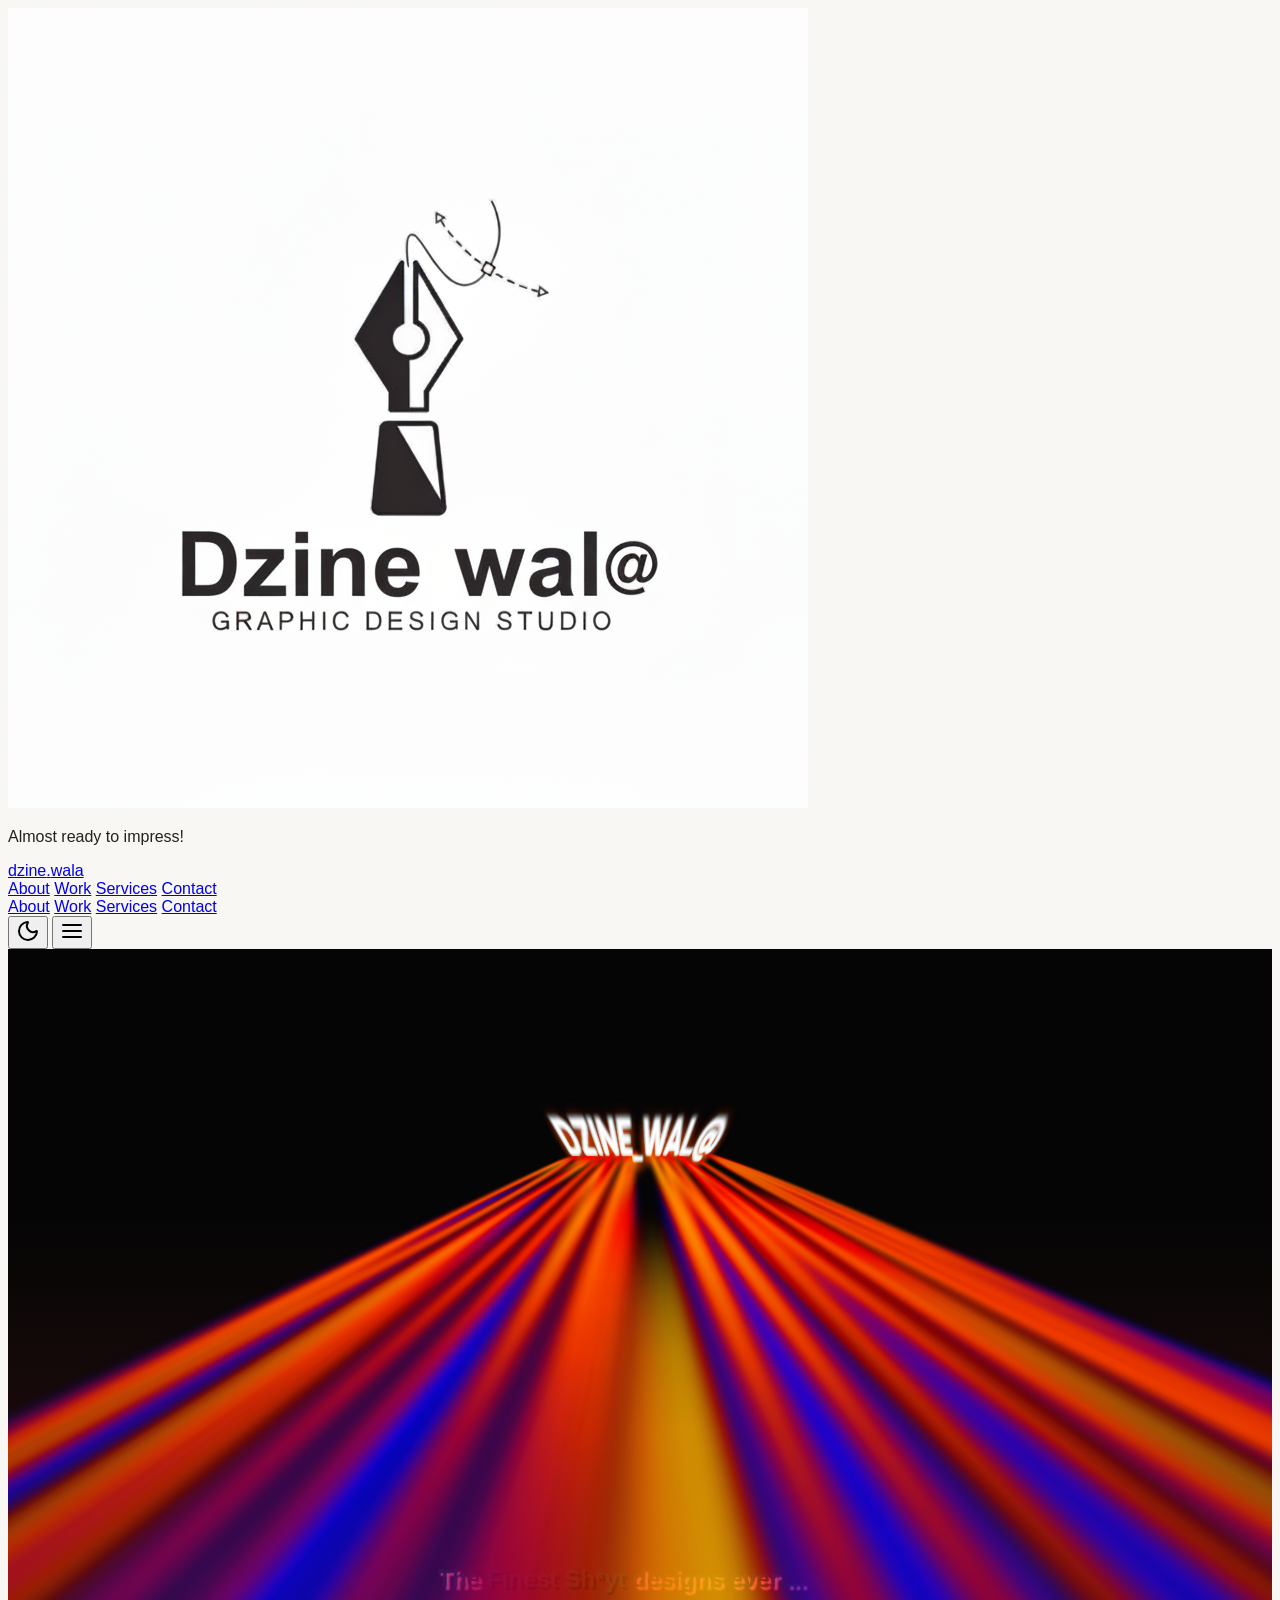
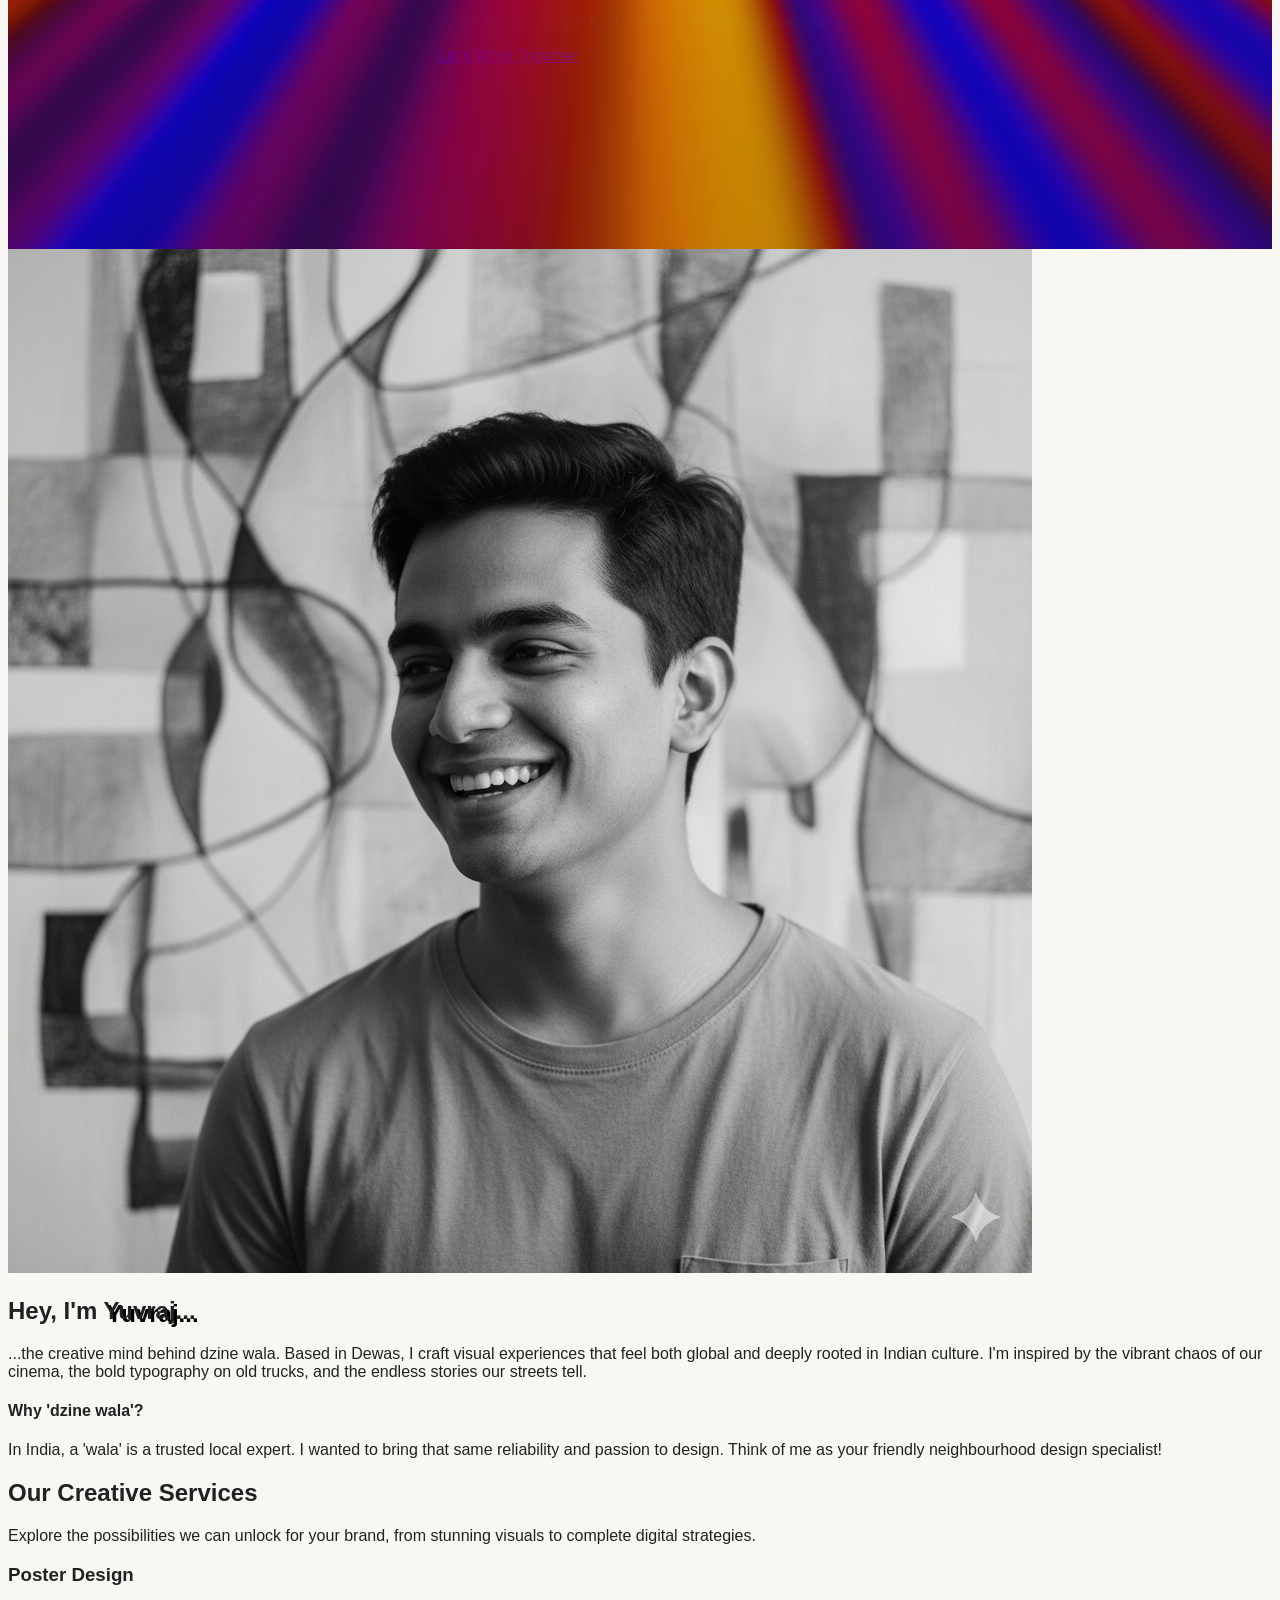
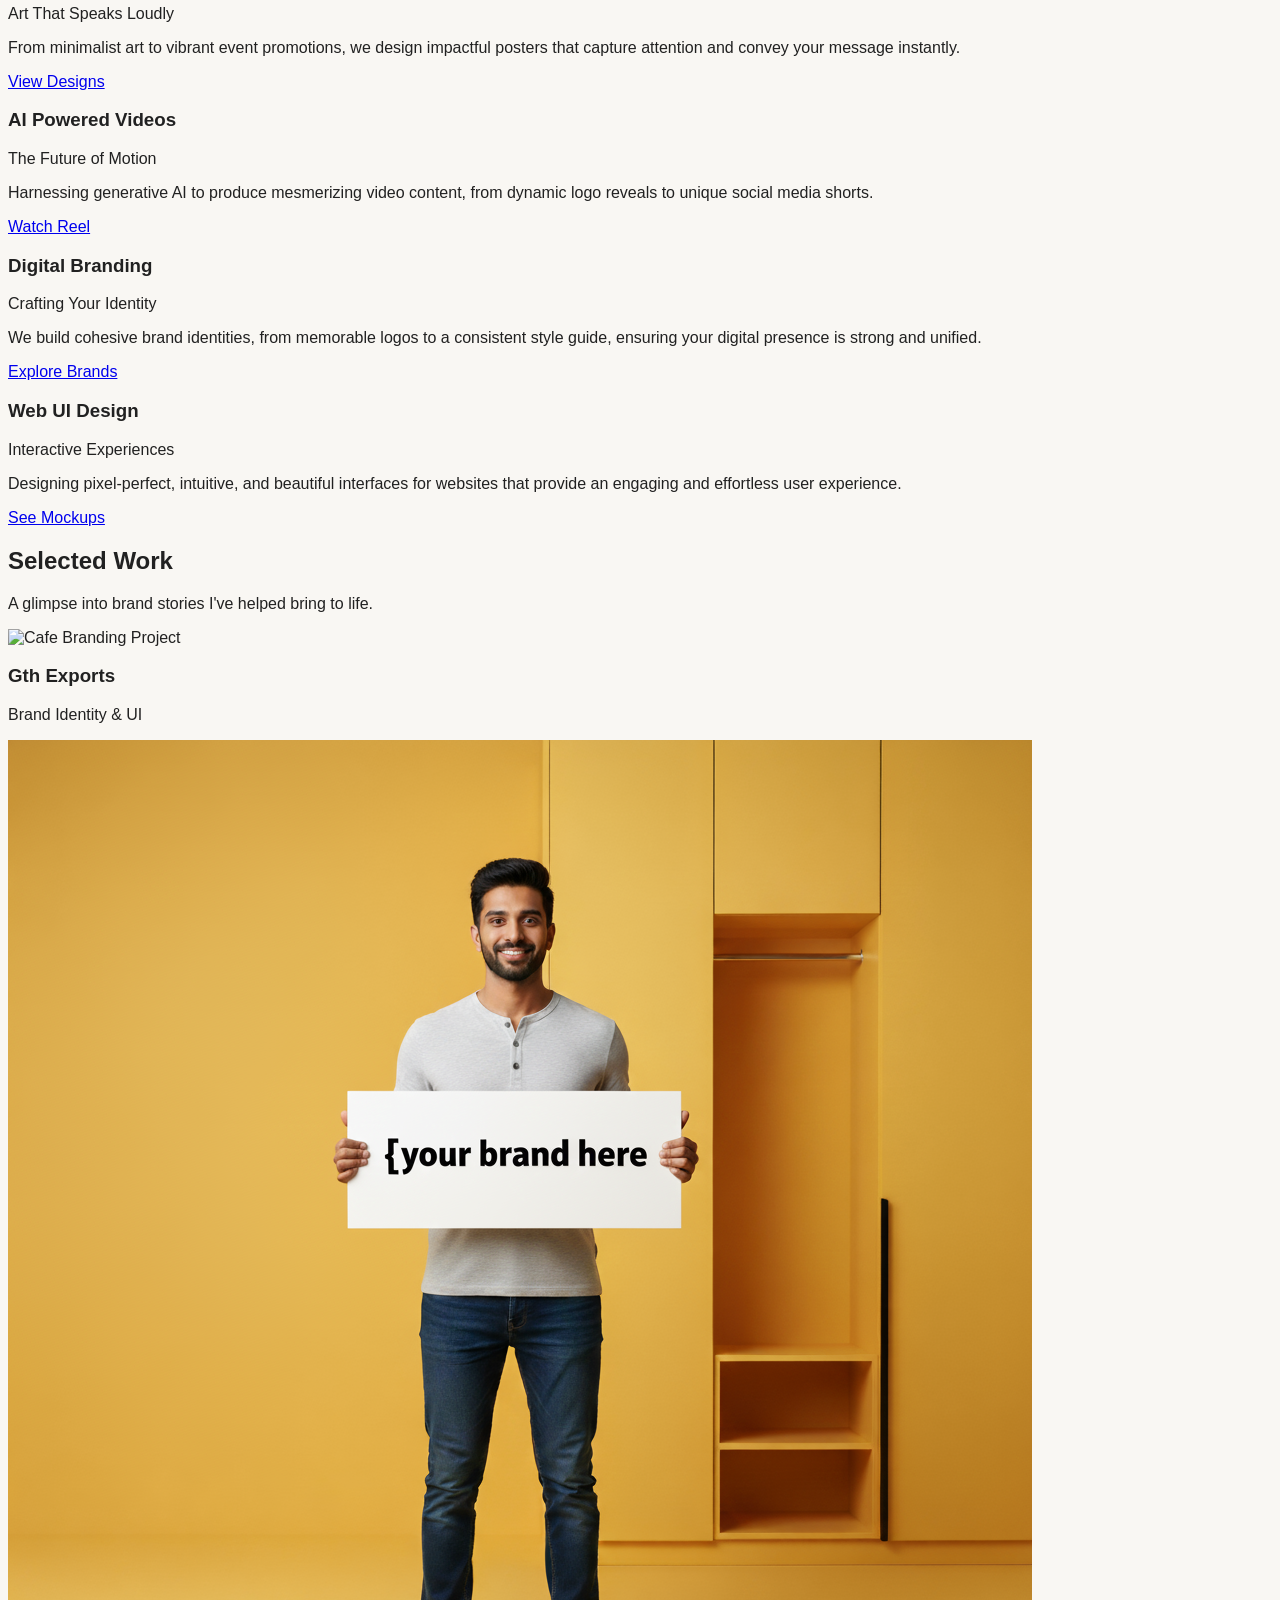
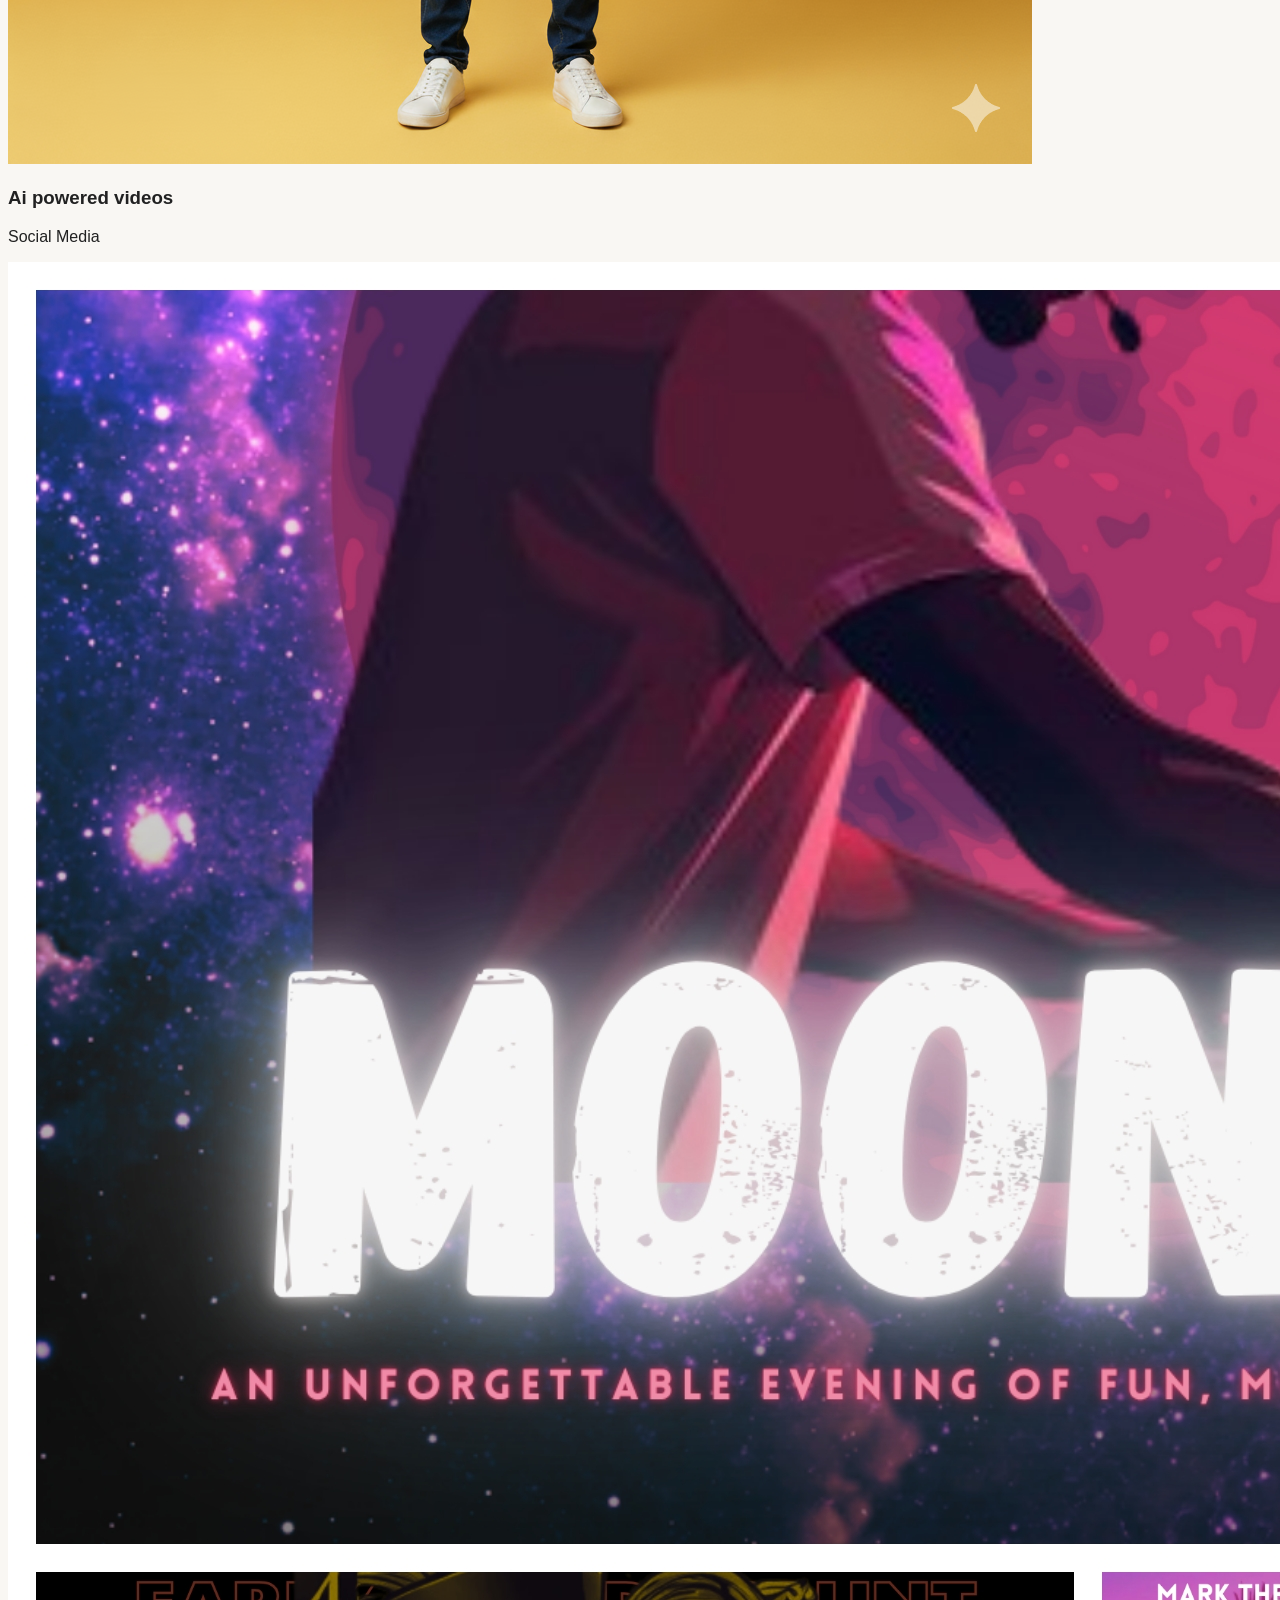
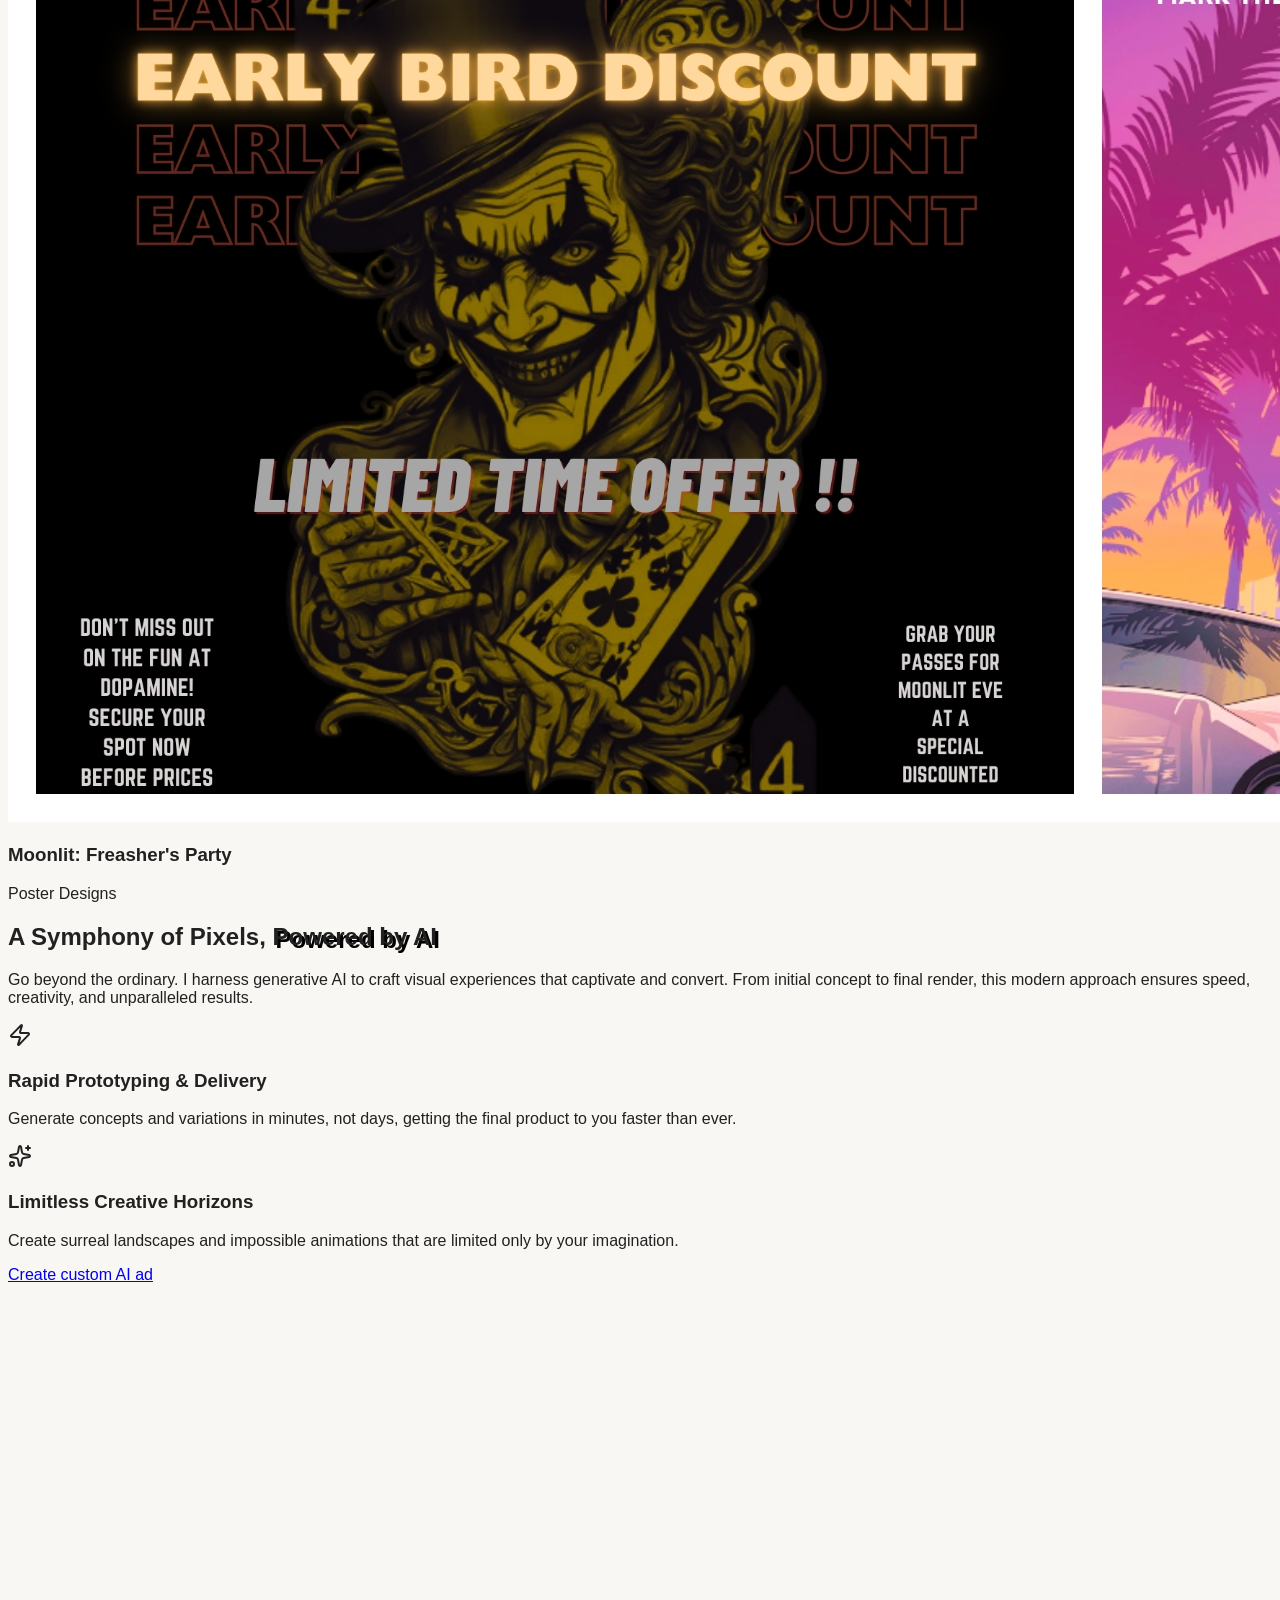
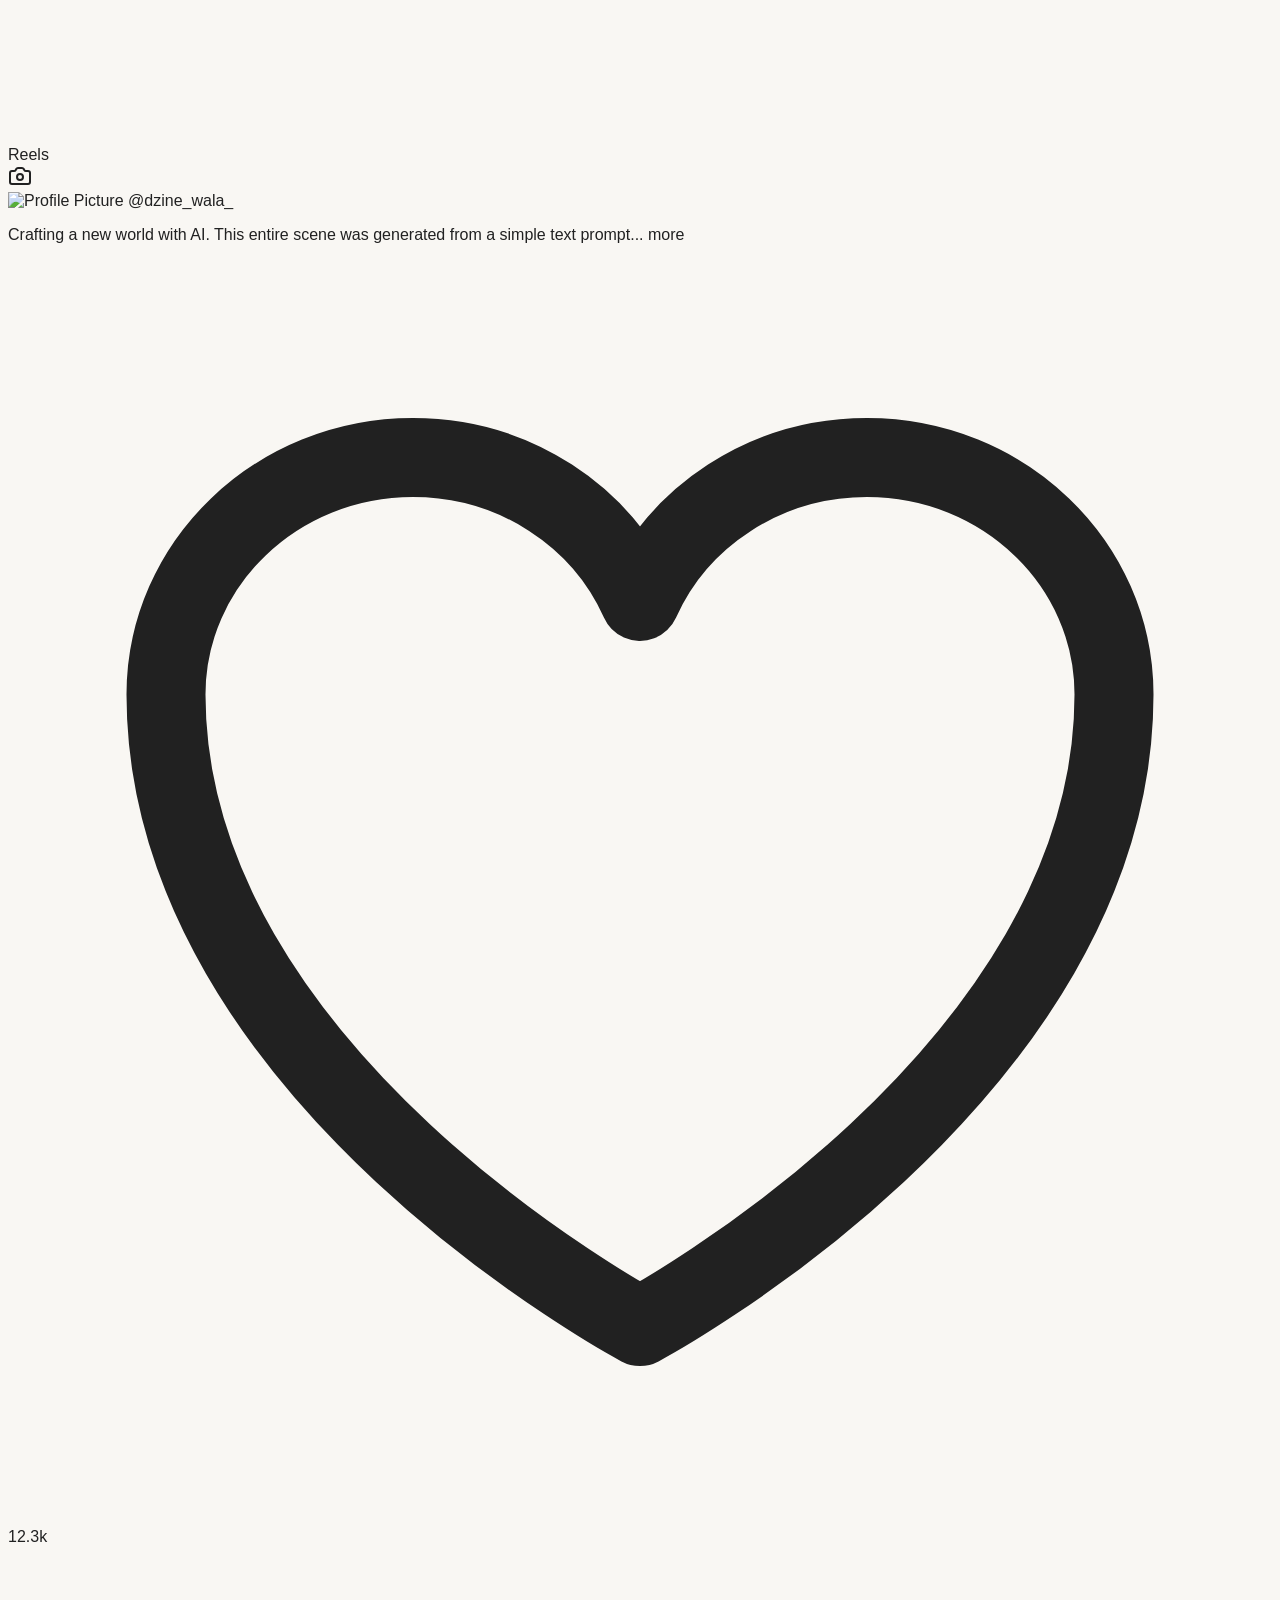
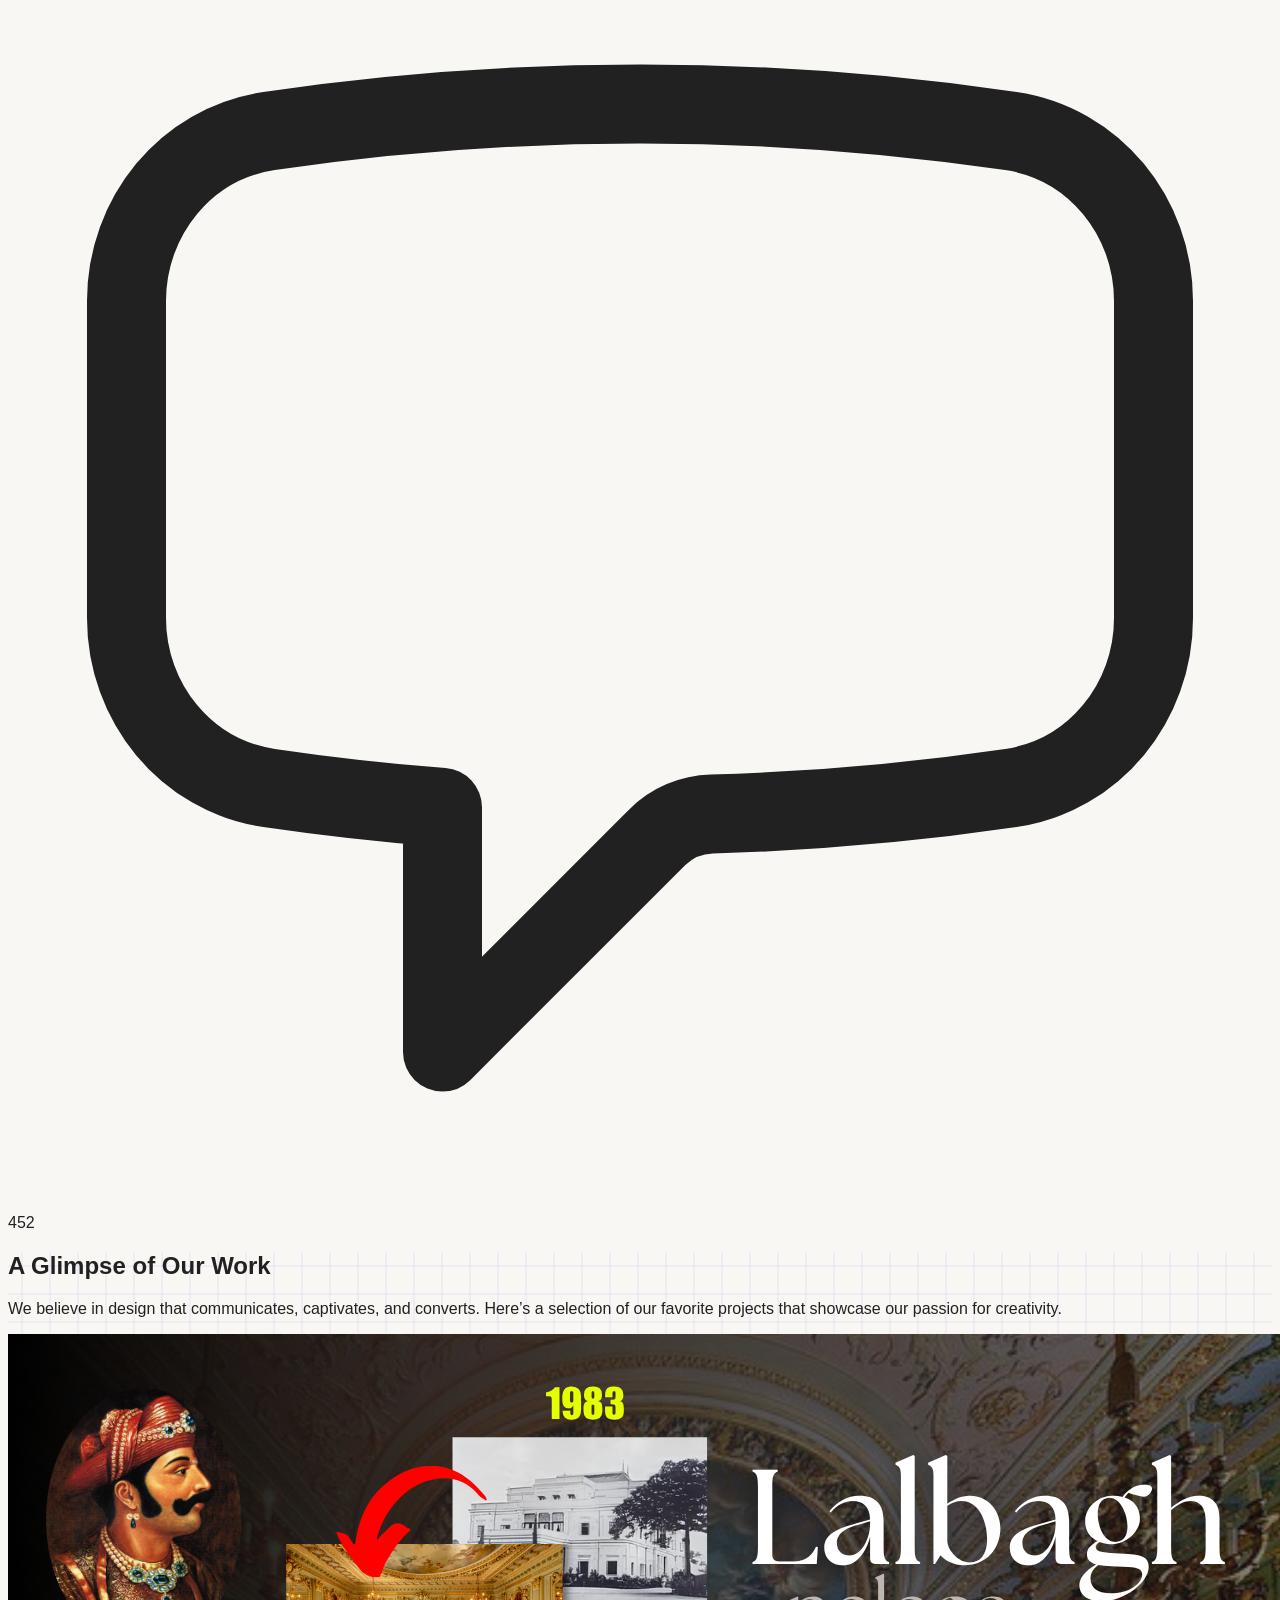
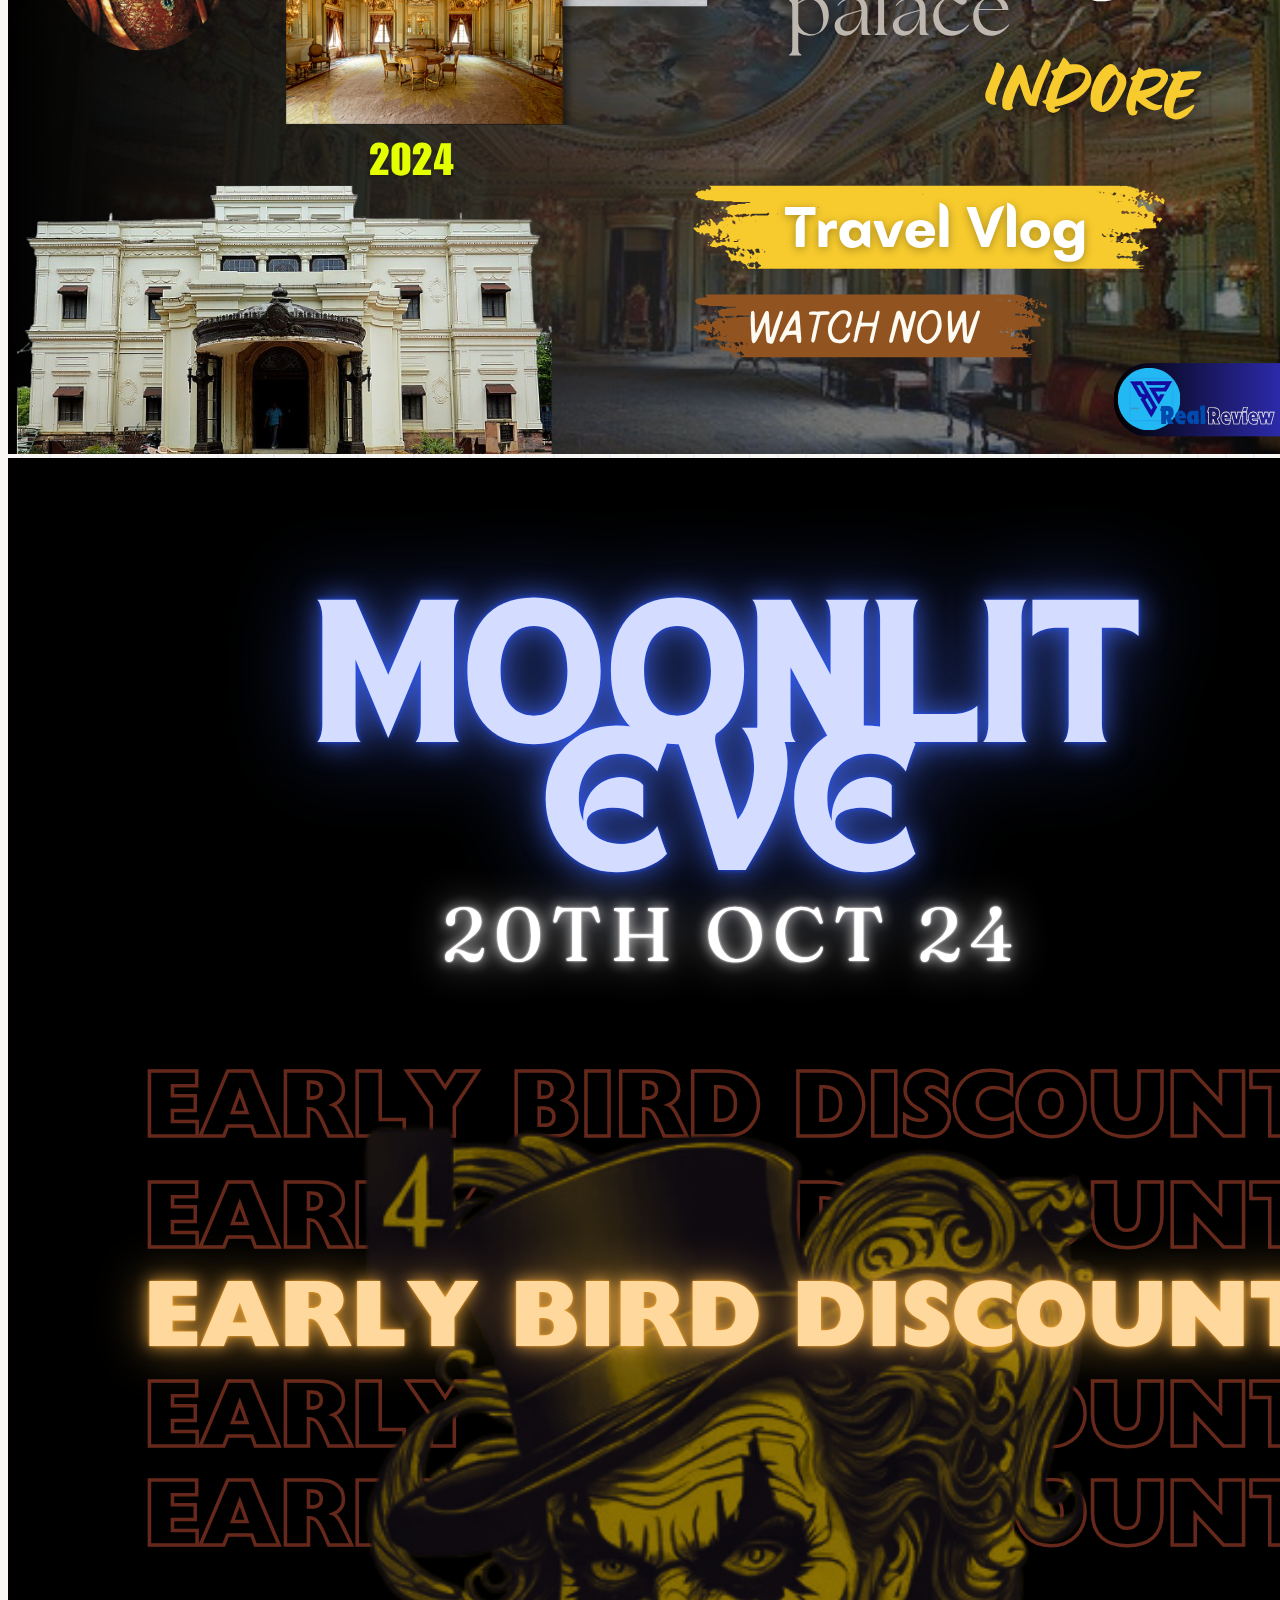
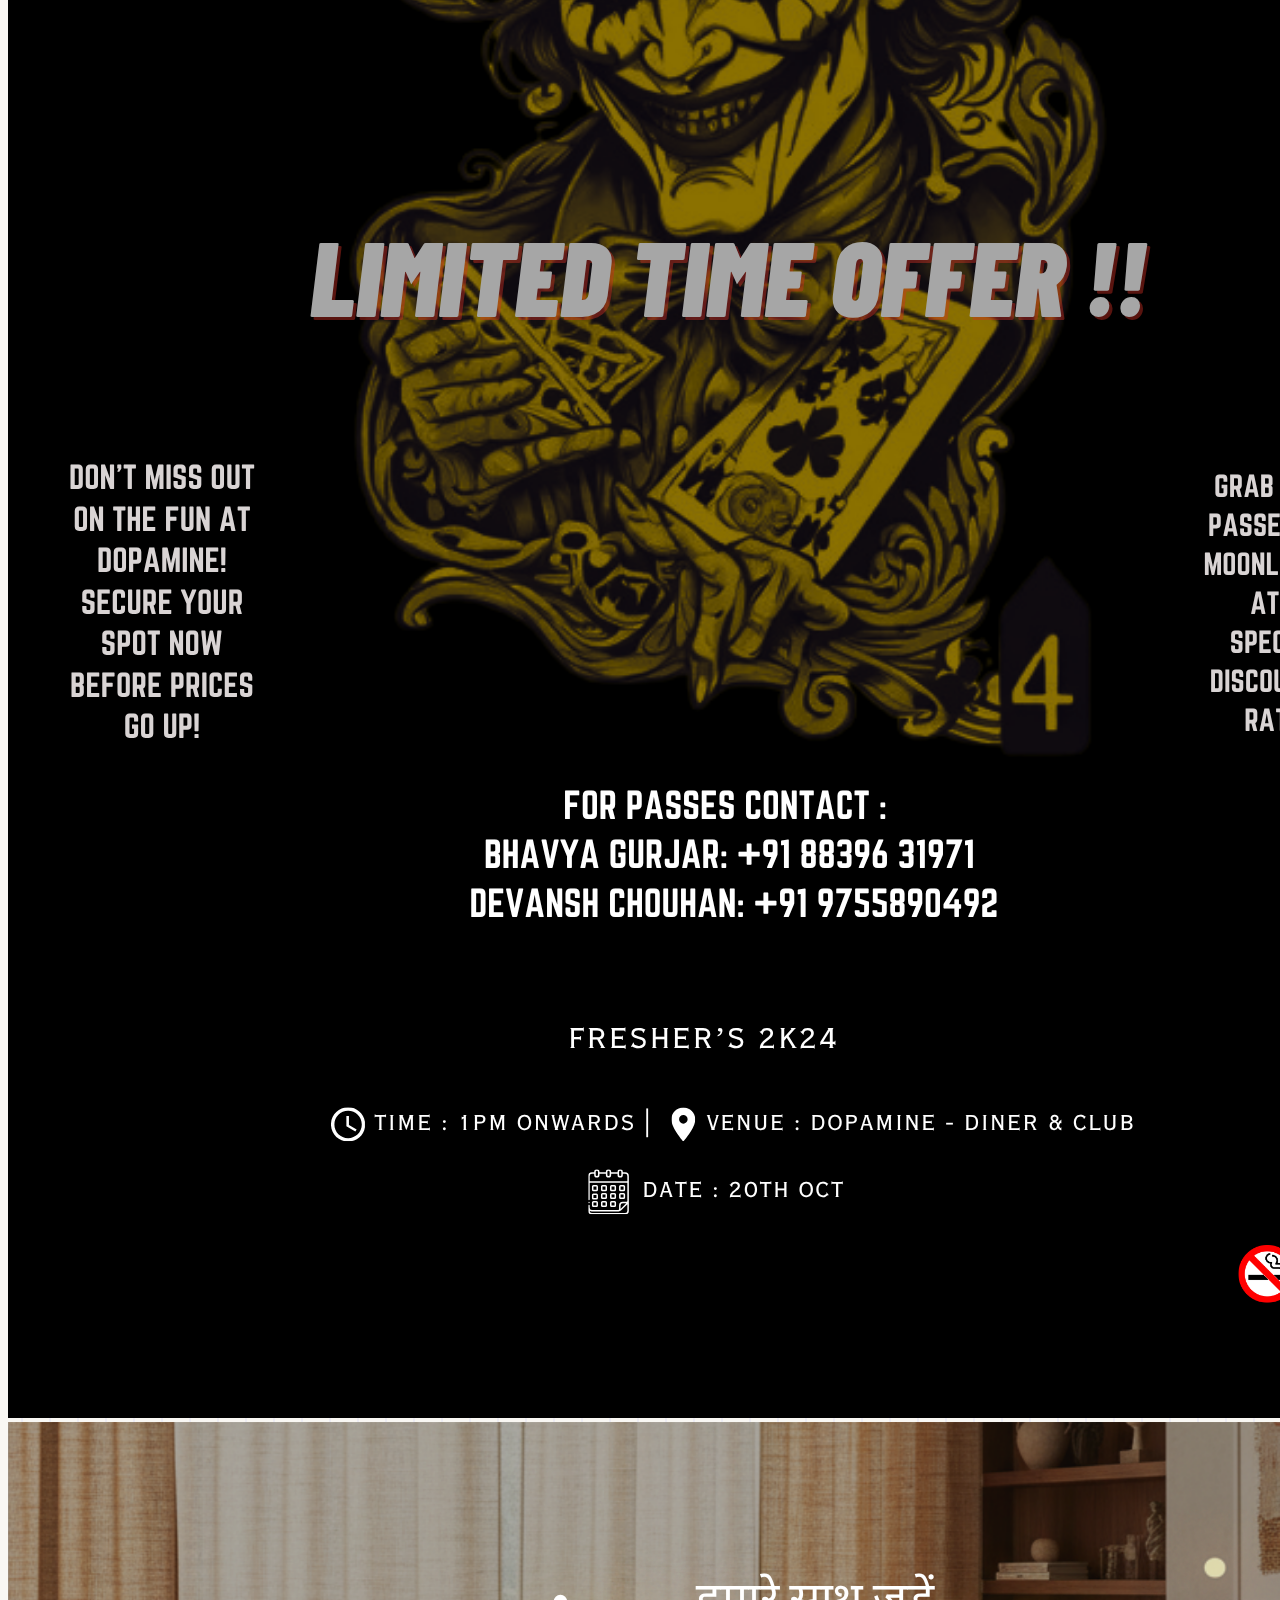
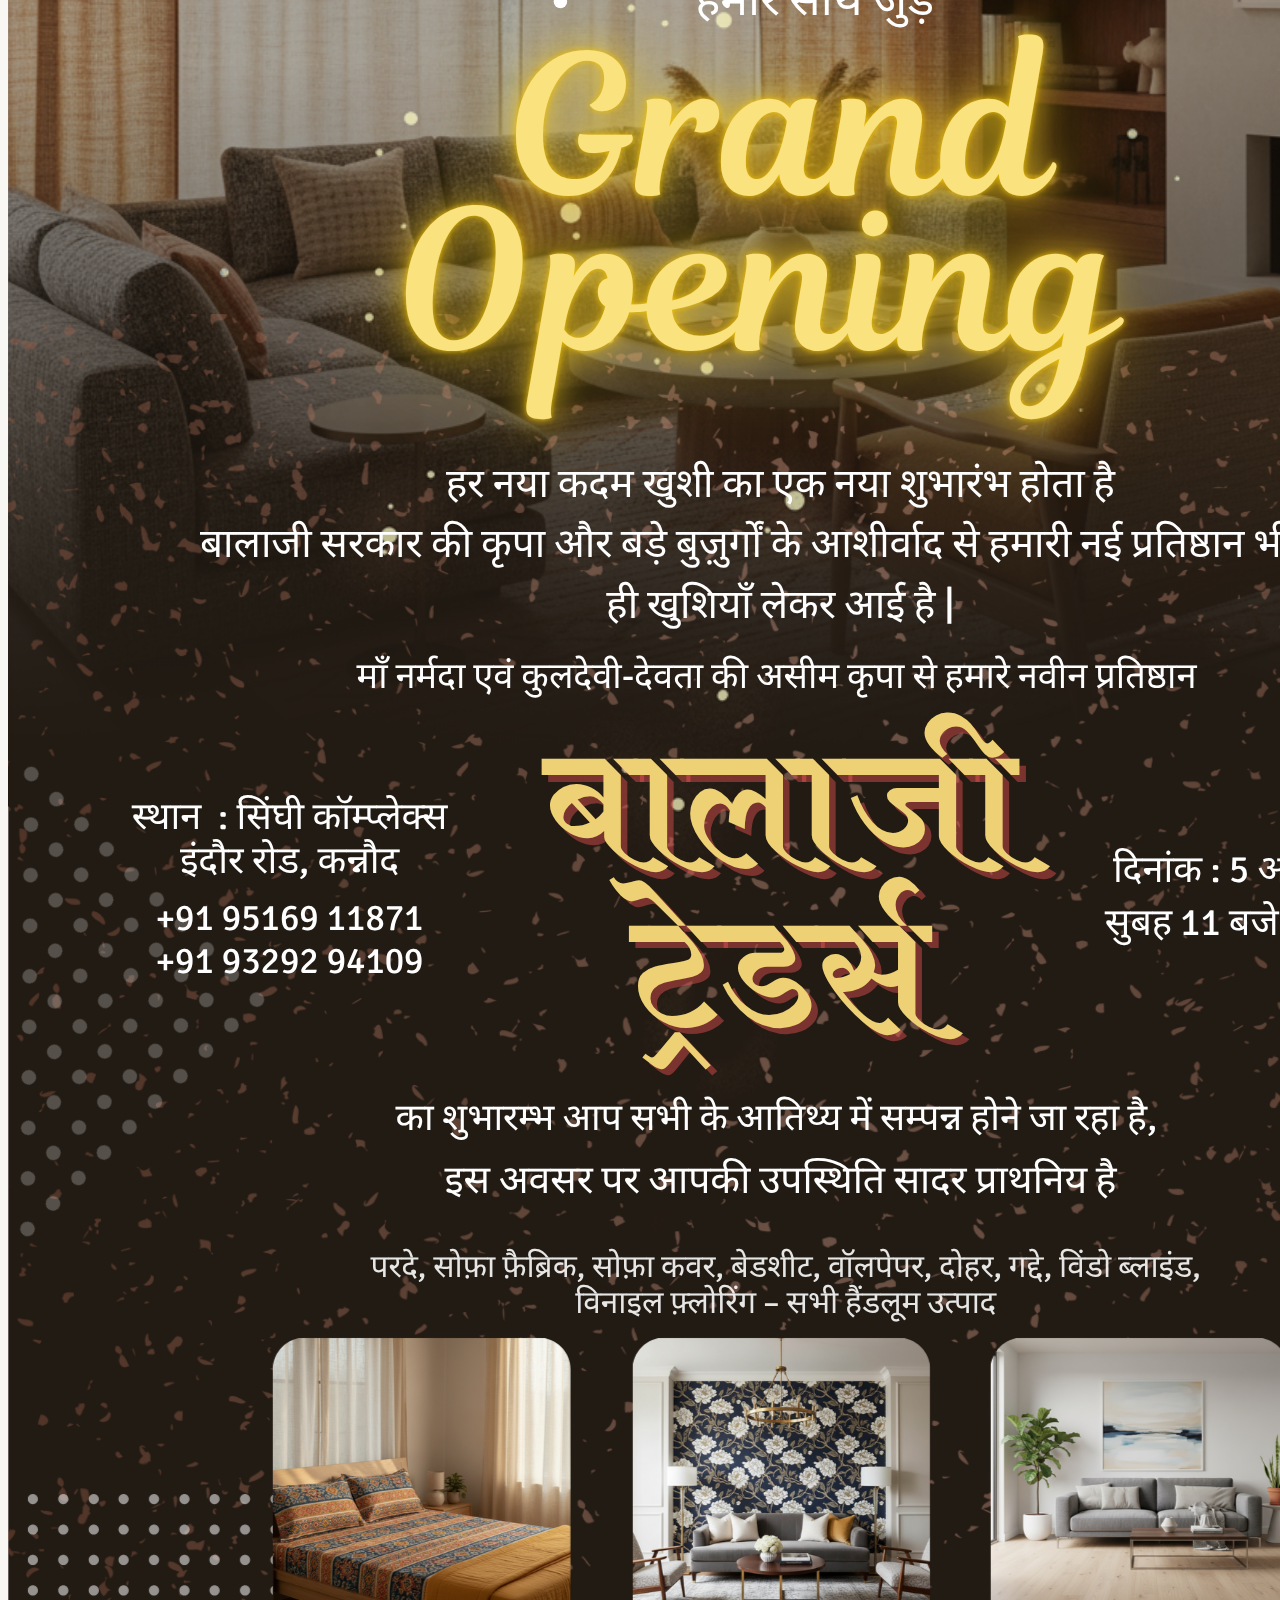
==== commit a0c06a4f: "Merge branch 'main' of https://github.com/juniorpawar/dzine_wala" ====
--- a/index.html
+++ b/index.html
@@ -91,9 +91,6 @@
         <section id="home"
             class="relative min-h-screen flex items-center justify-center text-center px-6 pt-24 overflow-hidden bg-[var(--bg-color)]">
 
-            <!-- Optional overlay if you want extra dim -->
-            <div class="absolute inset-0 bg-black/20"></div>
-
             <div class="back">
                 <div class="container">
                     <h1 class="relative z-9 inset-0" arial-label="dzine_wal@"></h1>
@@ -299,8 +296,10 @@
 
                     <div class="text-center lg:text-left">
                         <h2 class="text-2xl font-bold tracking-tight sm:text-5xl">
-                            A Symphony of Pixels,
-                            <span class="text-[var(--accent-primary)] text-shadow-white bg-accent-secondary px-2 rounded-lg">Powered by AI</span>
+                            A Symphony of Pixels, <span
+                                class="text-[var(--accent-primary)] text-shadow-white bg-accent-secondary px-2 rounded-lg">
+                                Powered
+                                by AI</span>
                         </h2>
                         <p class="mt-4 text-lg text-primary">
                             Go beyond the ordinary. I harness generative AI to craft visual experiences that captivate
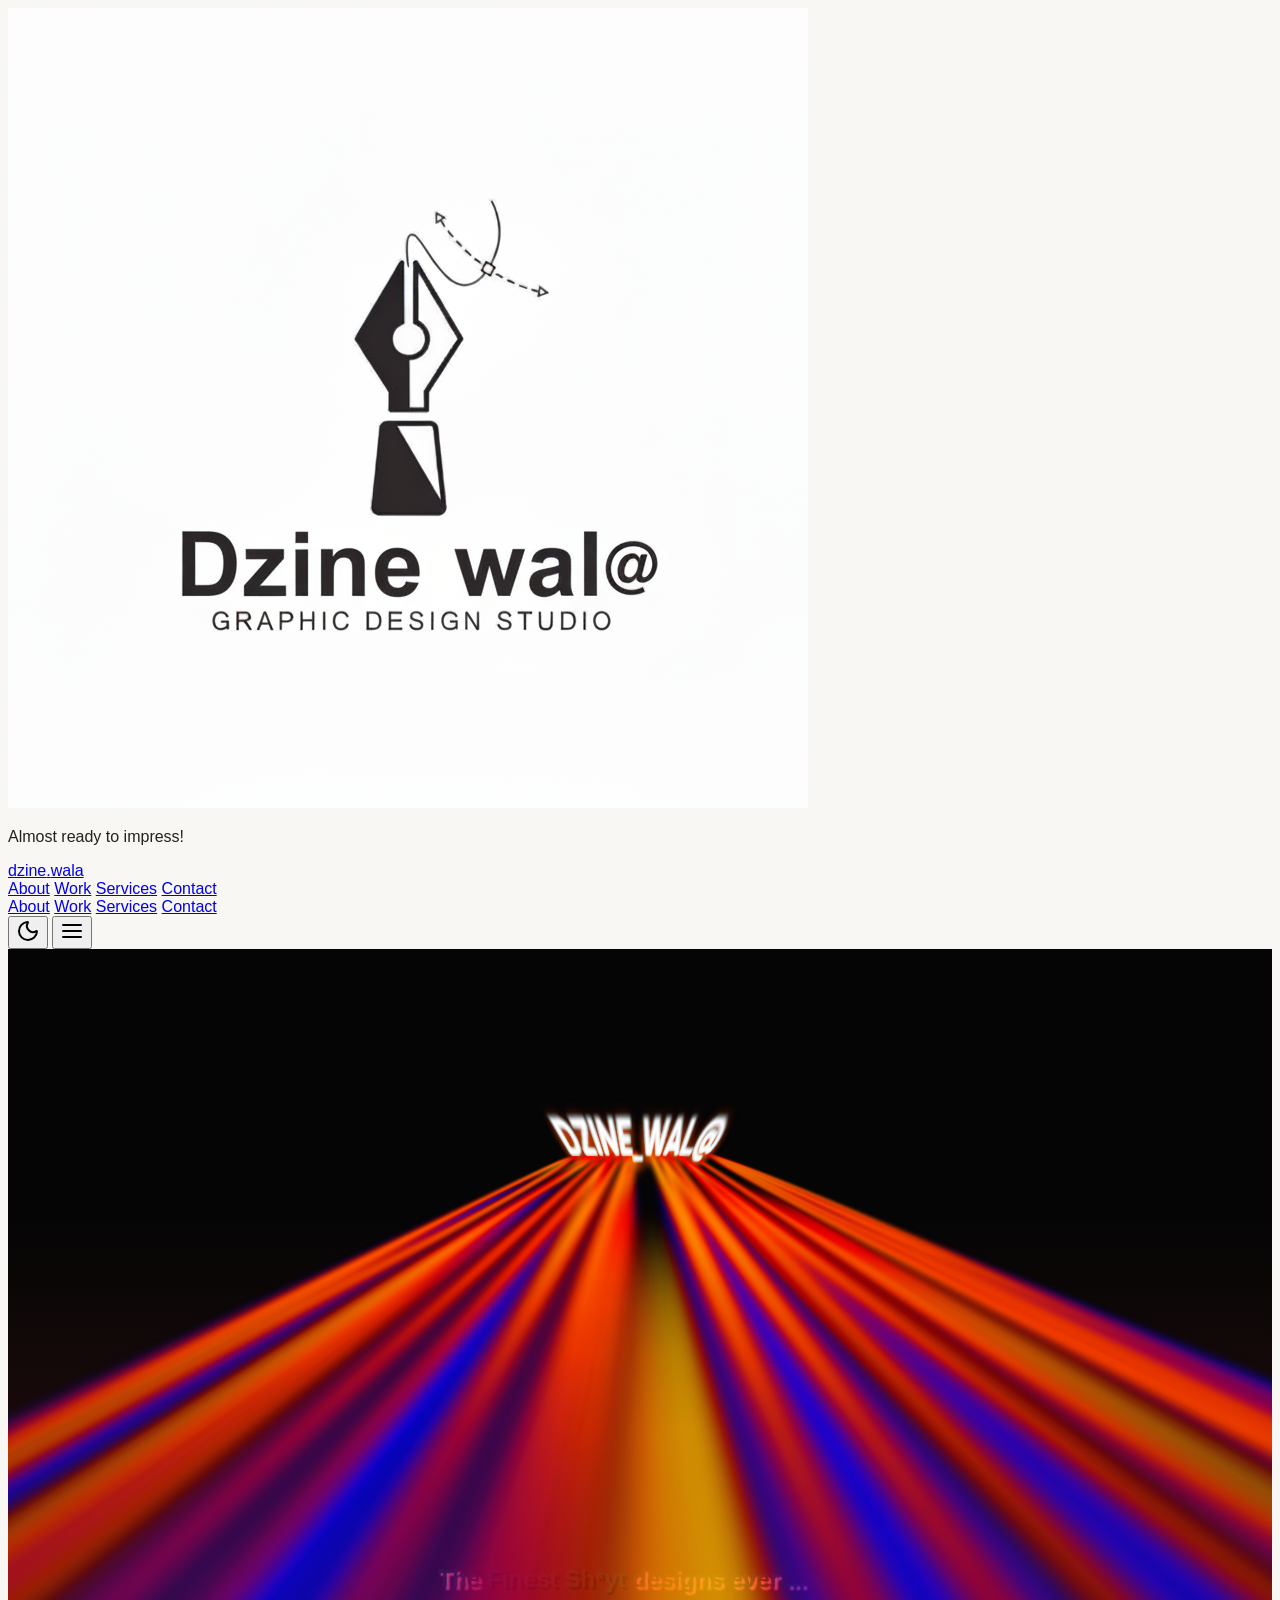
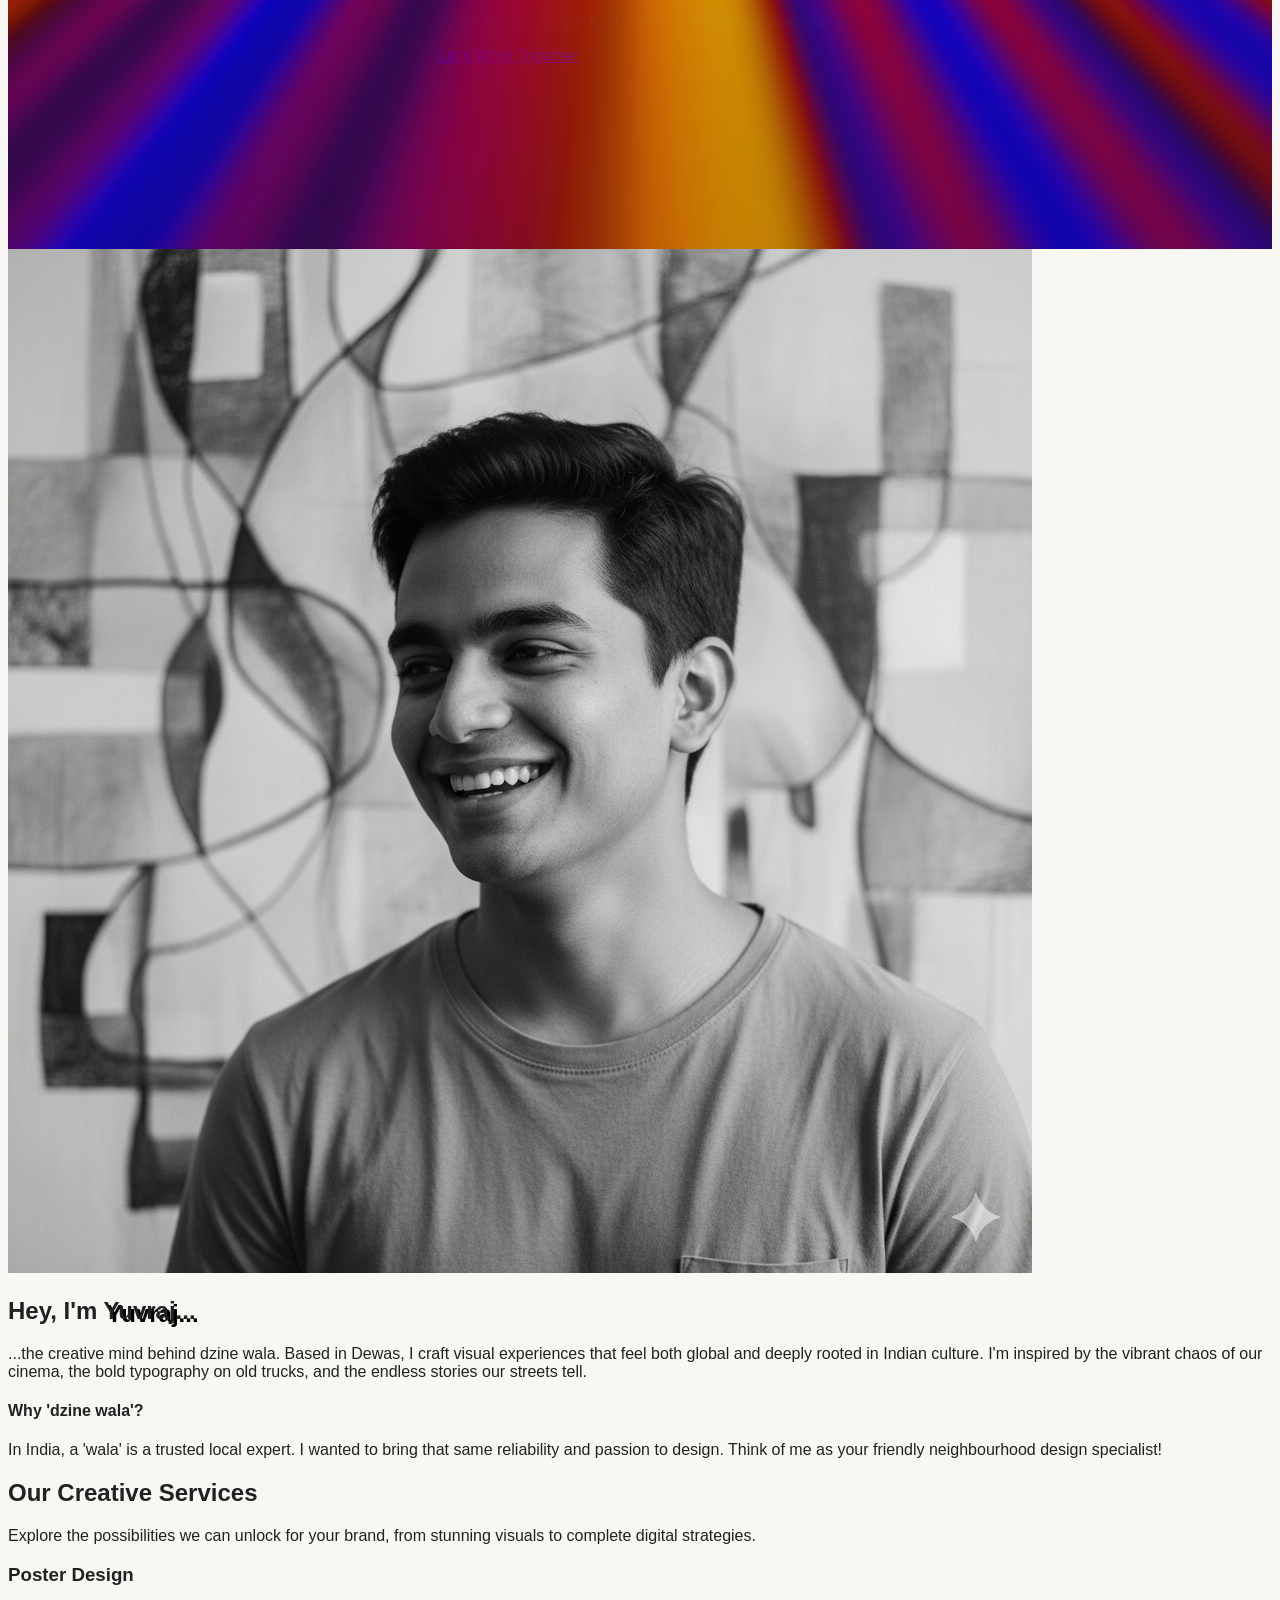
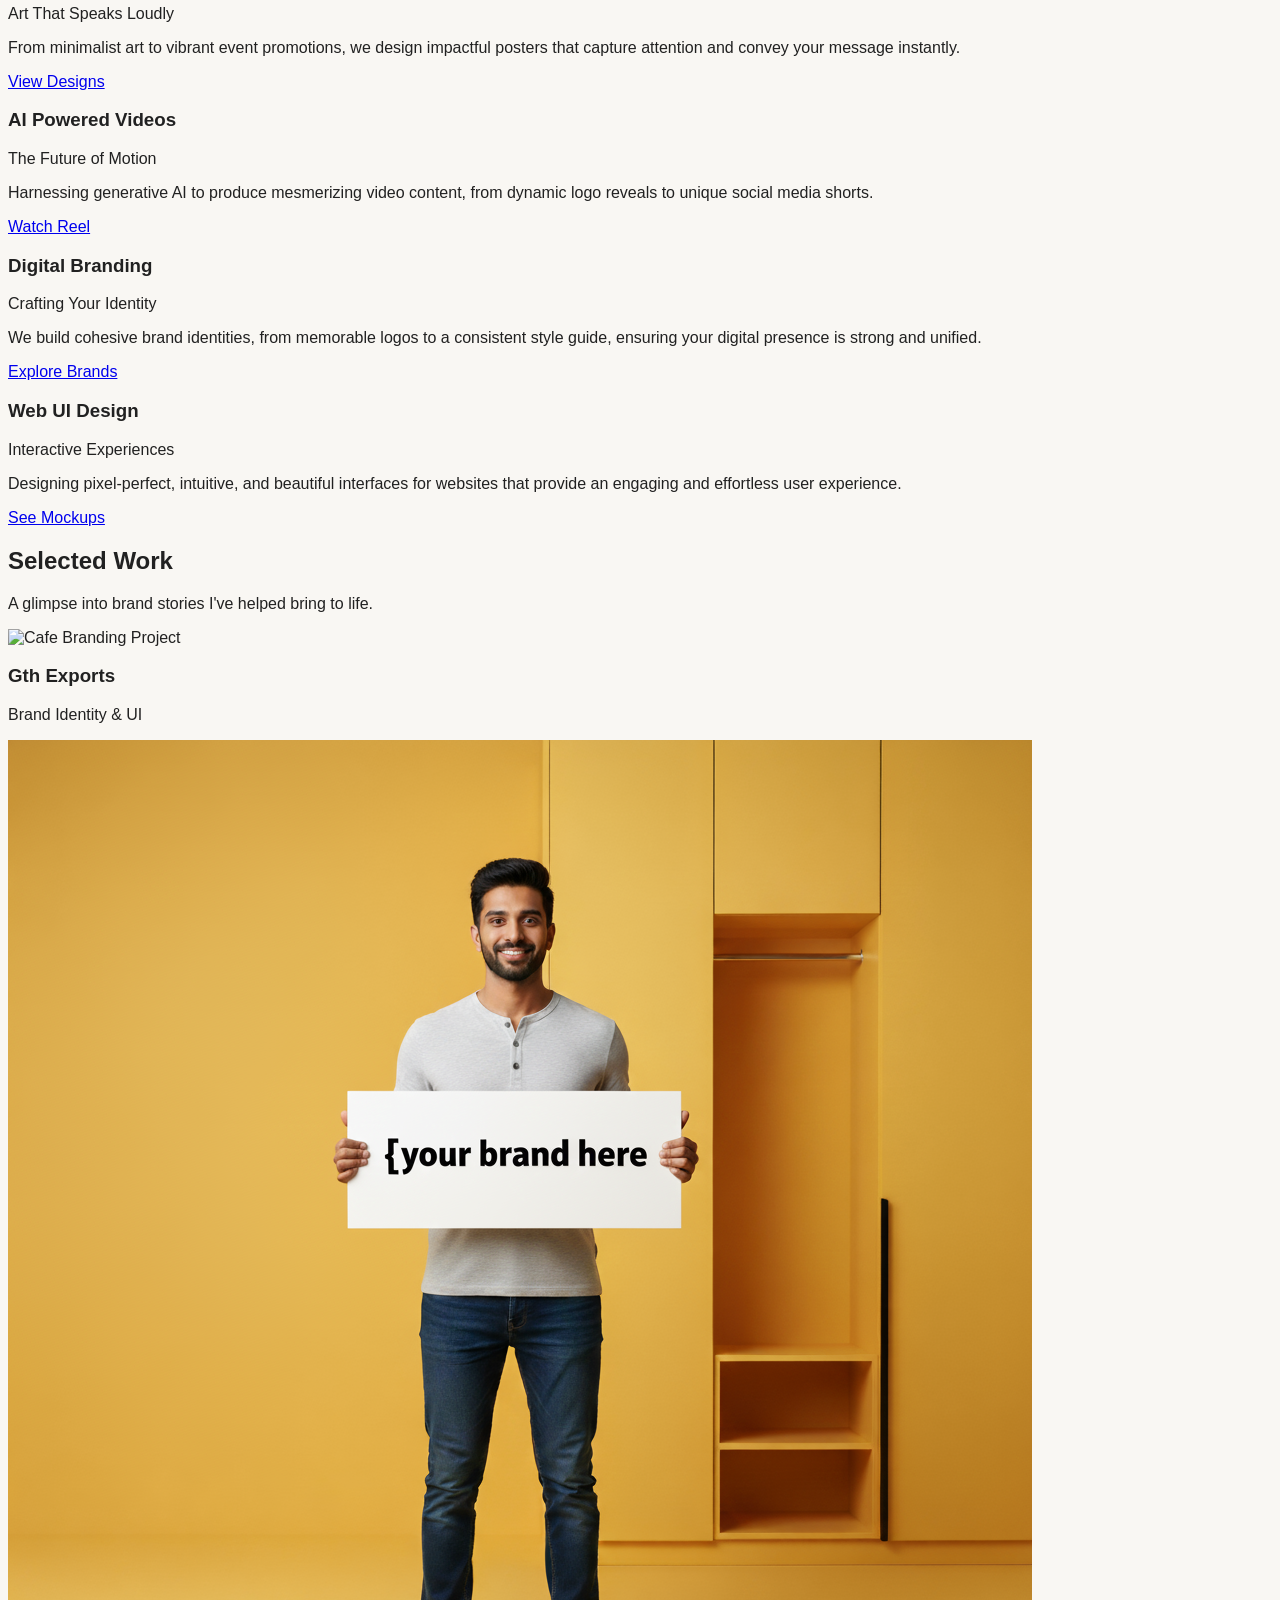
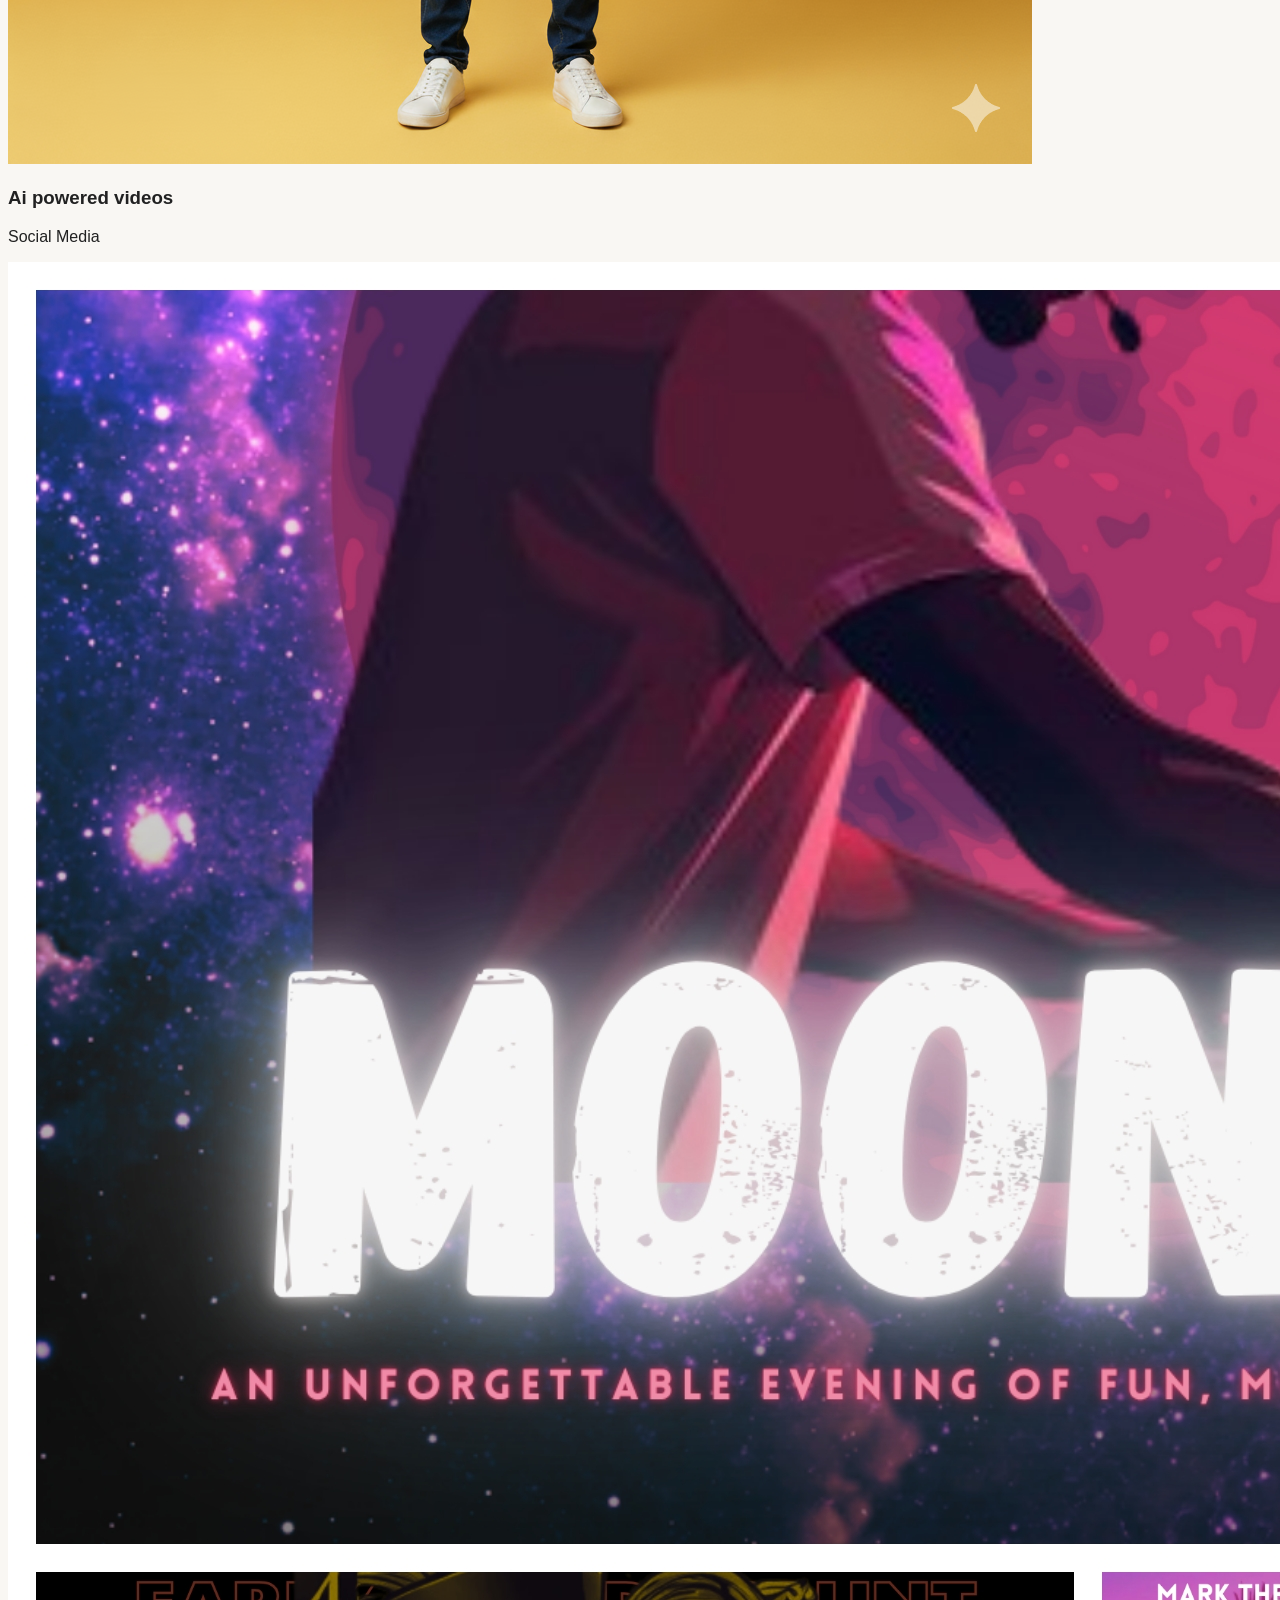
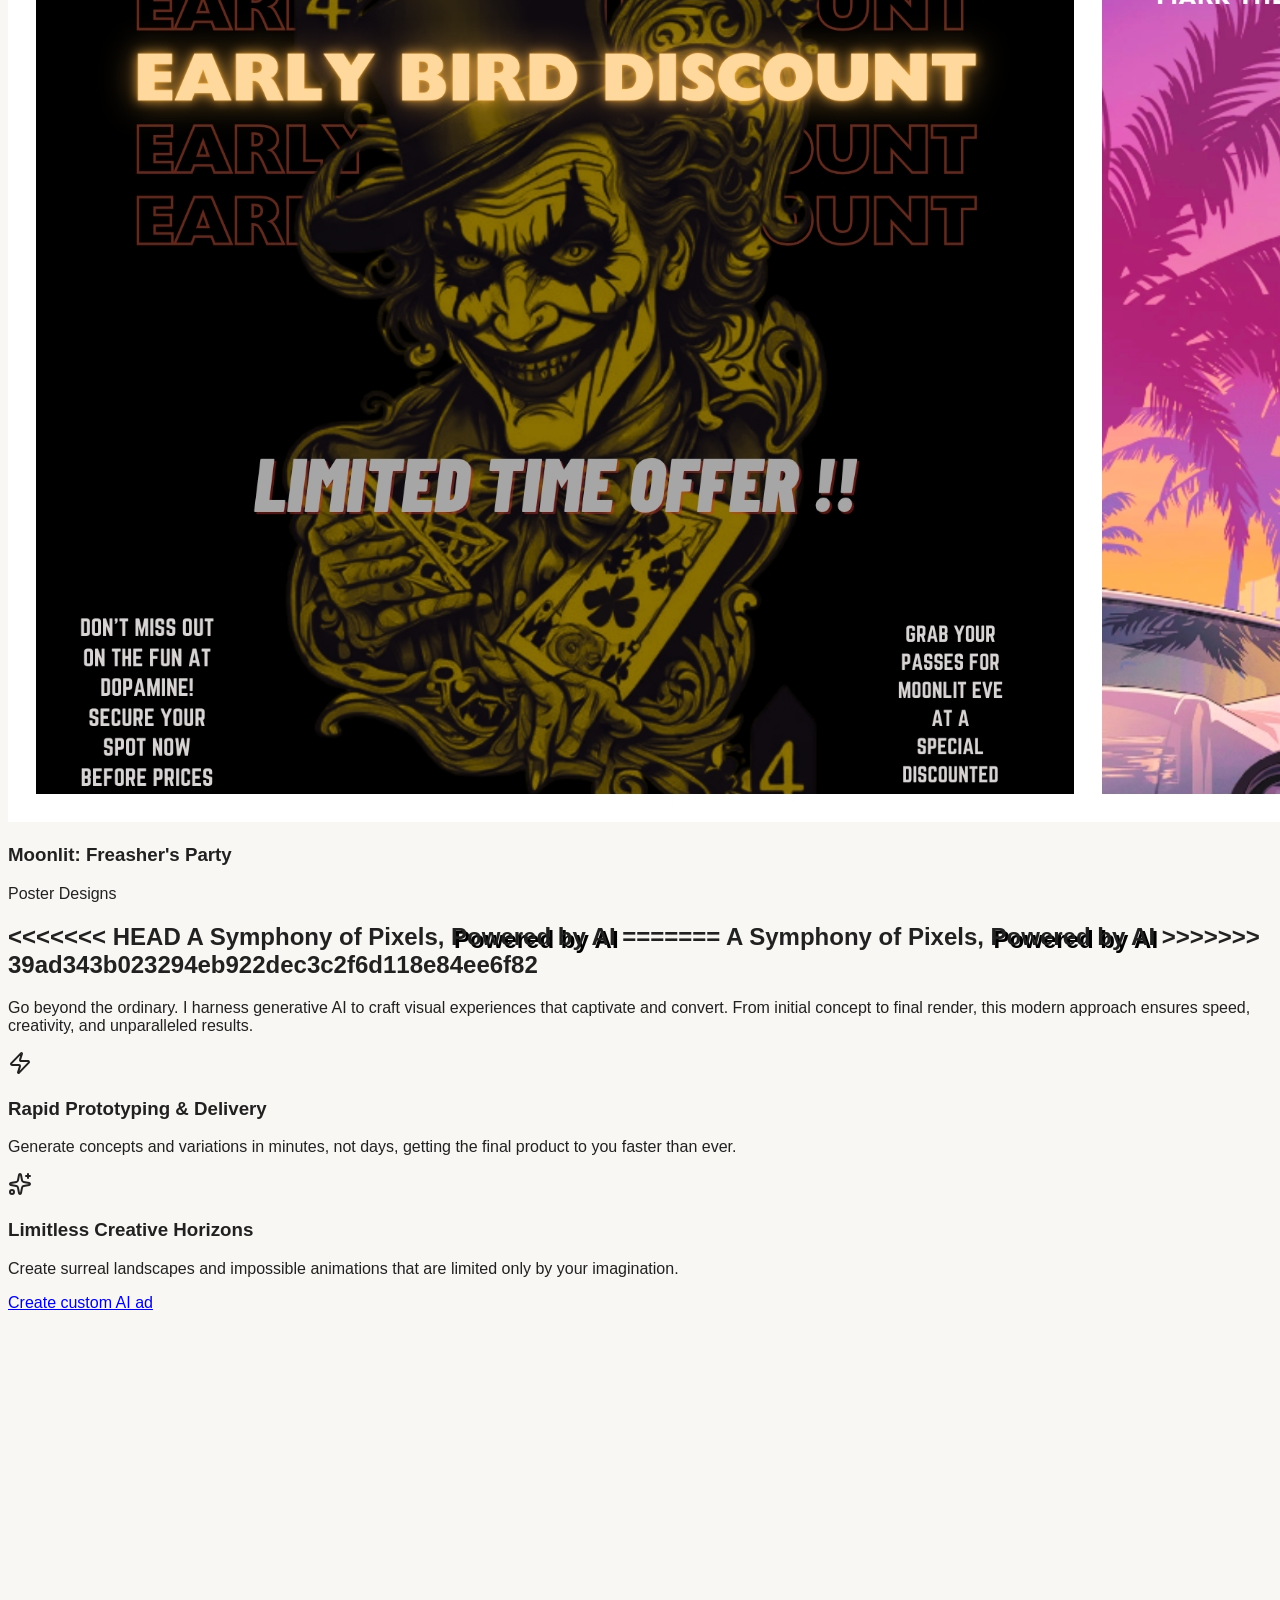
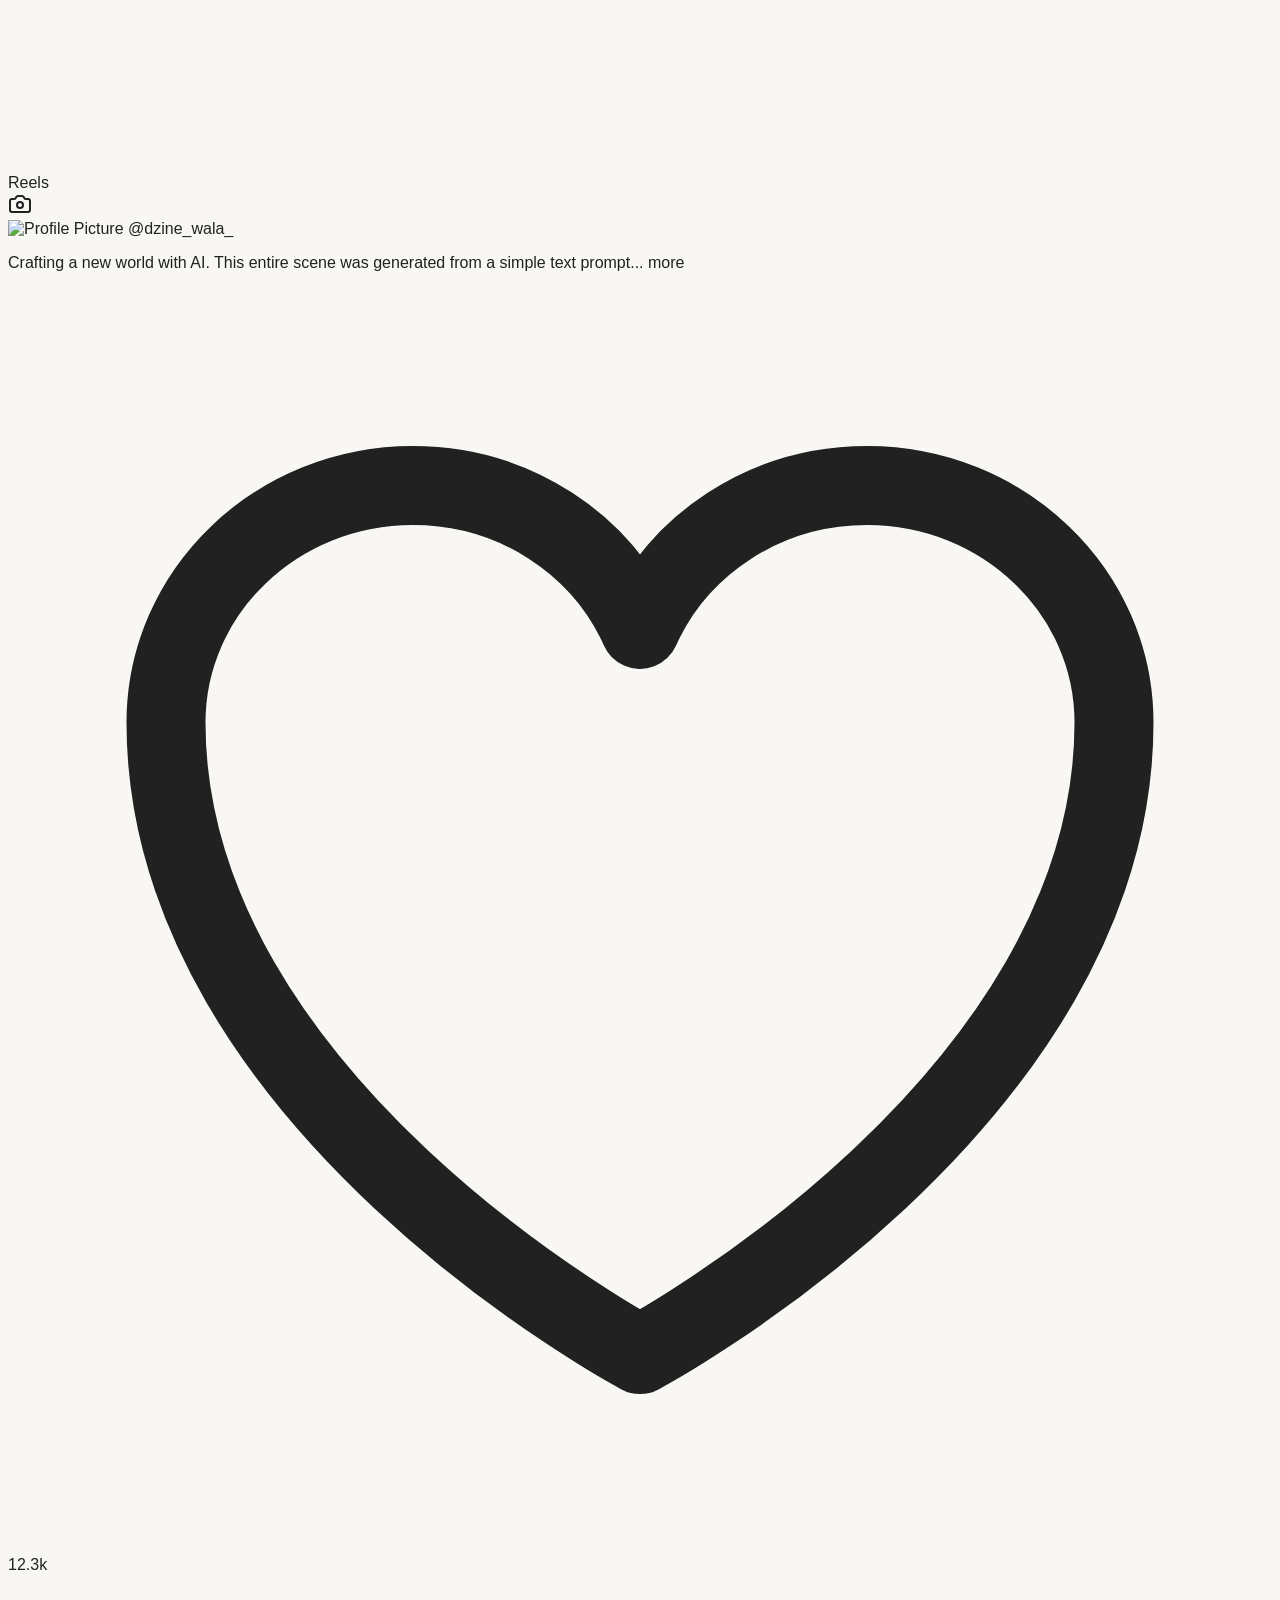
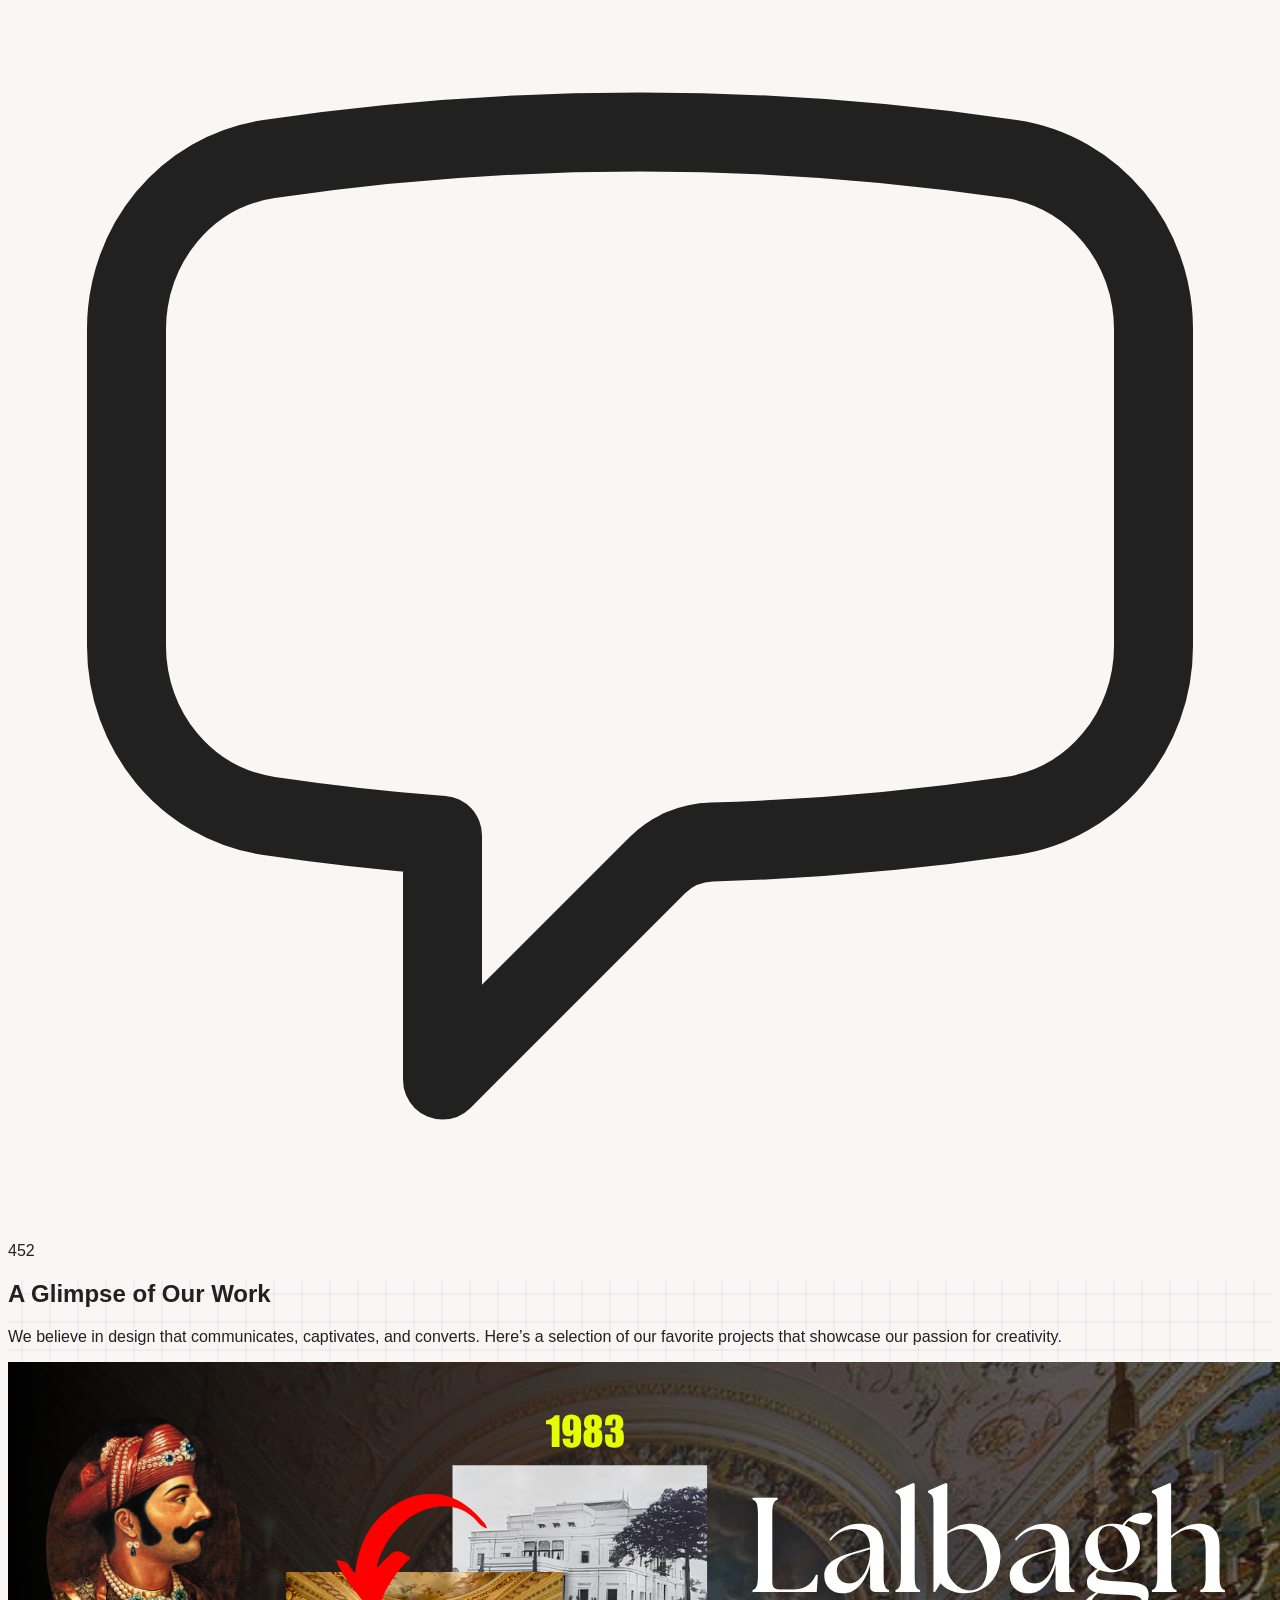
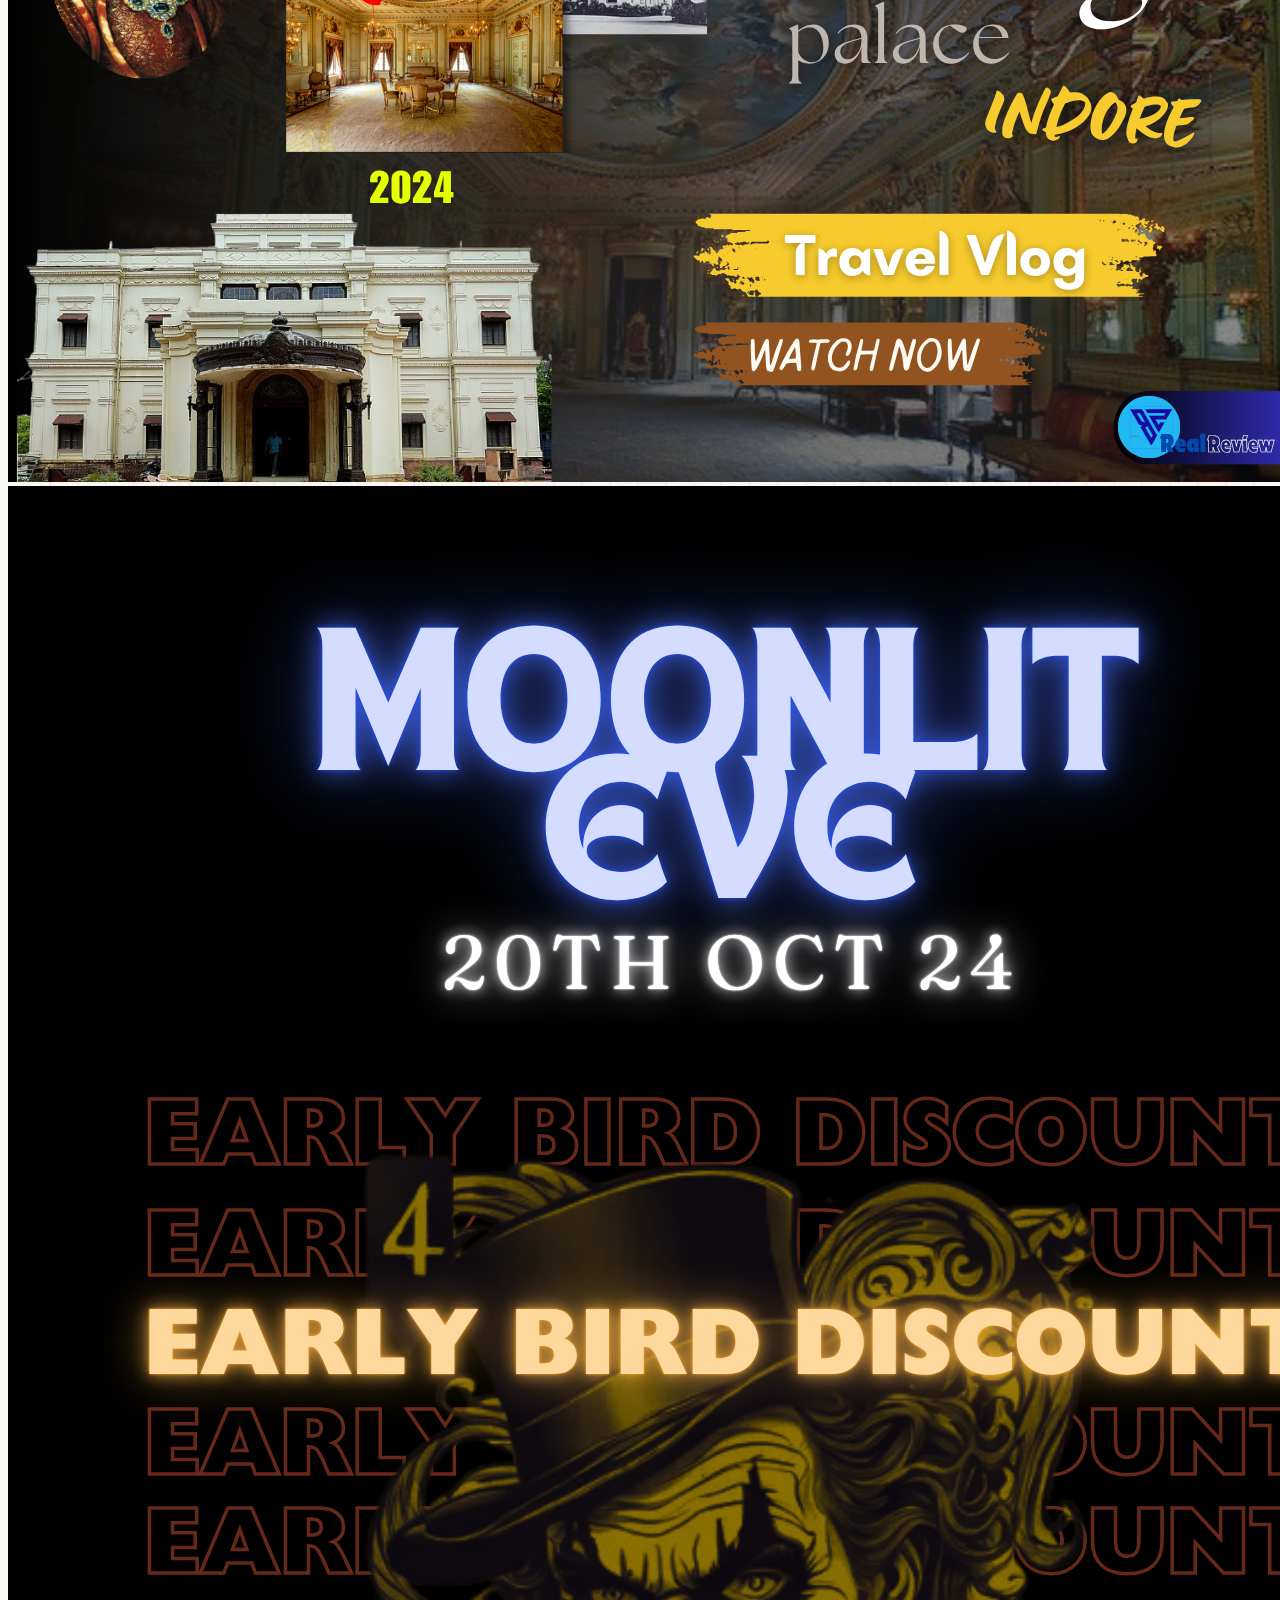
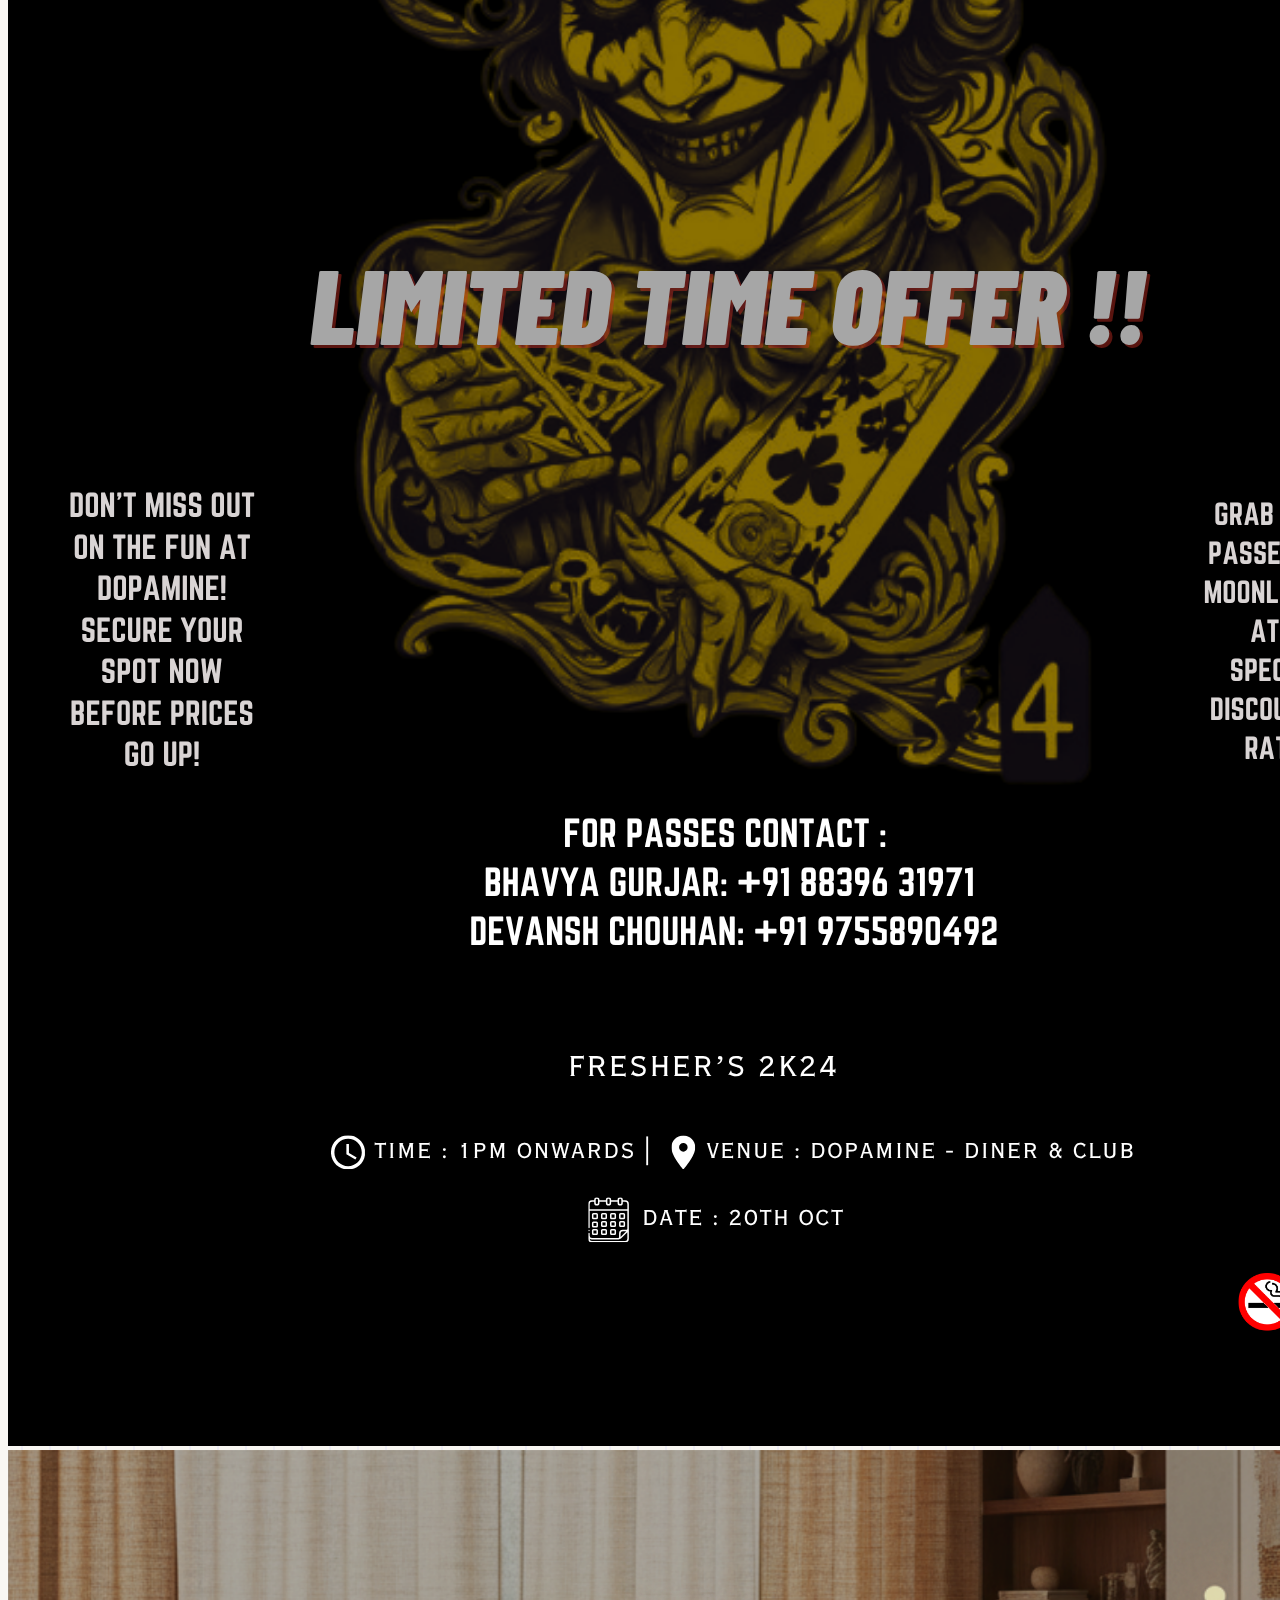
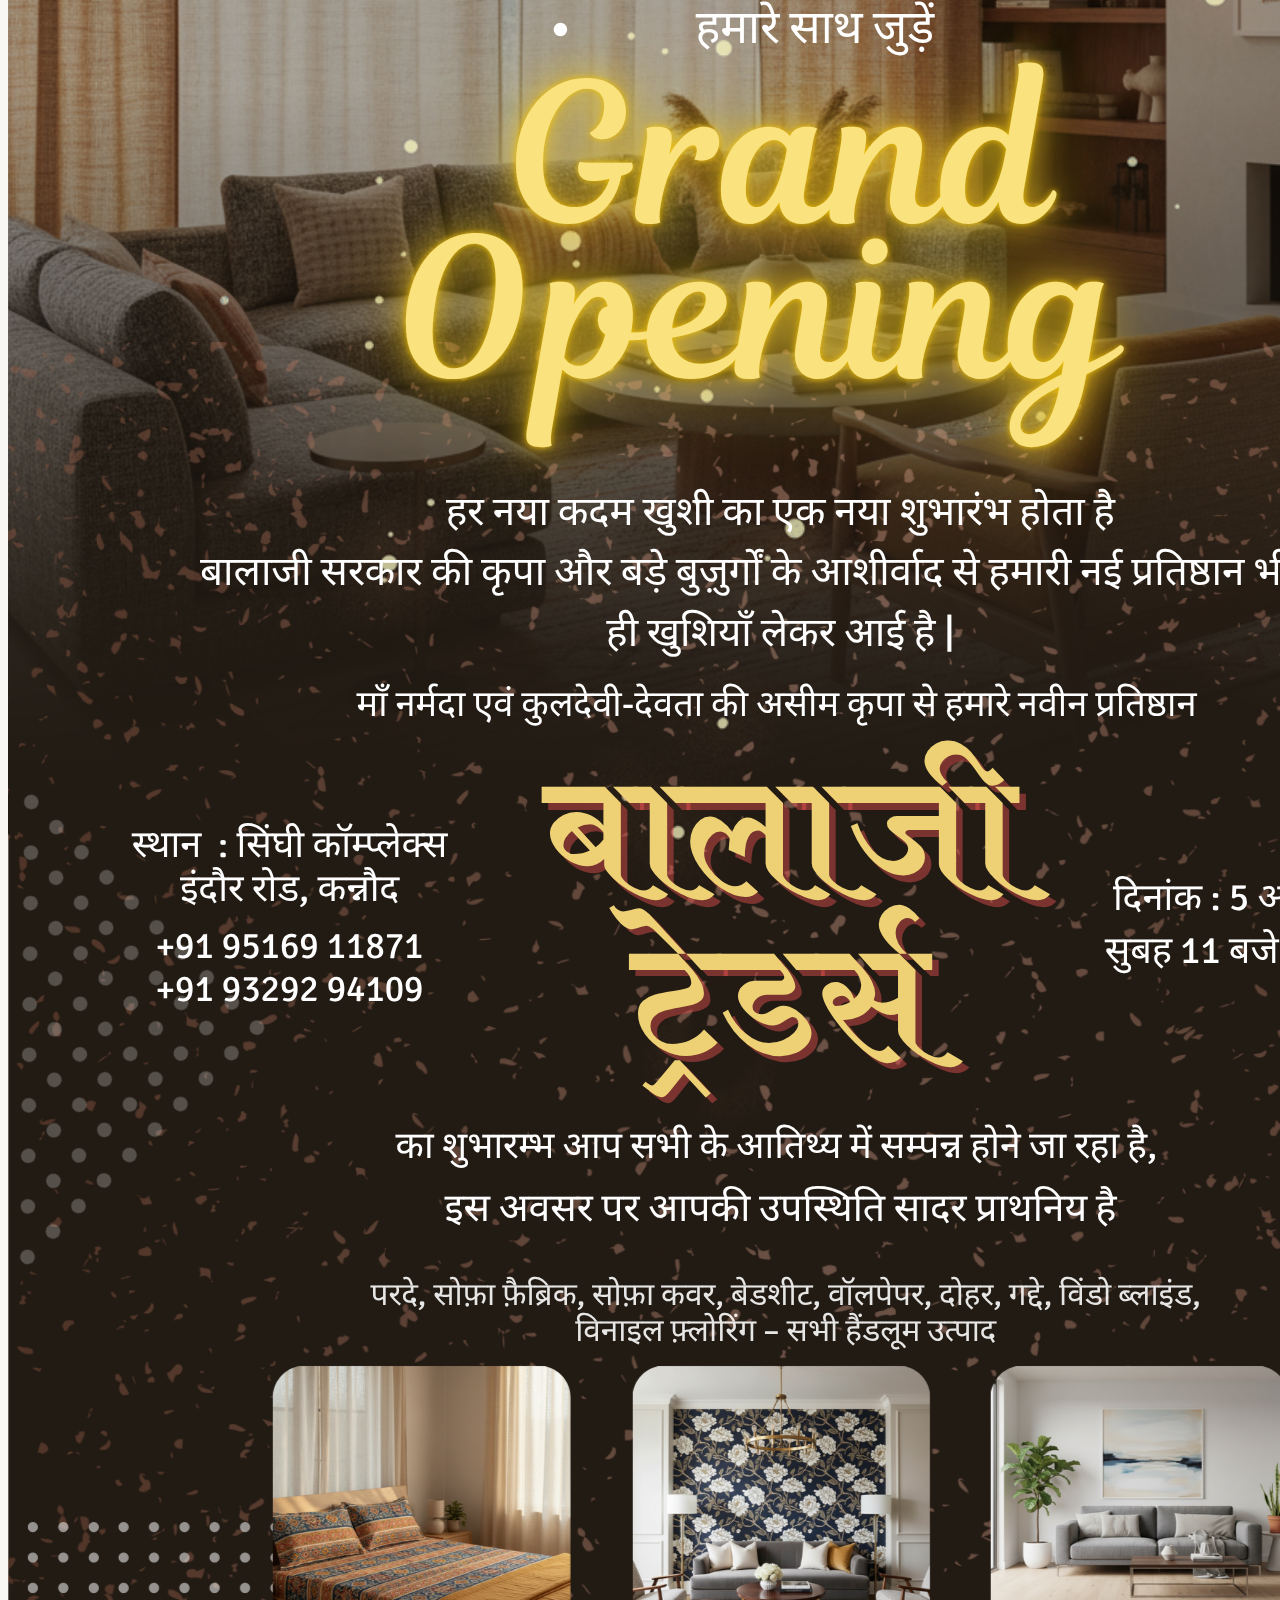
==== commit 38eb222a: "Merge branch 'main' of https://github.com/juniorpawar/dzine_wala" ====
--- a/index.html
+++ b/index.html
@@ -296,10 +296,15 @@
 
                     <div class="text-center lg:text-left">
                         <h2 class="text-2xl font-bold tracking-tight sm:text-5xl">
+<<<<<<< HEAD
                             A Symphony of Pixels, <span
                                 class="text-[var(--accent-primary)] text-shadow-white bg-accent-secondary px-2 rounded-lg">
                                 Powered
                                 by AI</span>
+=======
+                            A Symphony of Pixels,
+                            <span class="text-[var(--accent-primary)] text-shadow-white bg-accent-secondary px-2 rounded-lg">Powered by AI</span>
+>>>>>>> 39ad343b023294eb922dec3c2f6d118e84ee6f82
                         </h2>
                         <p class="mt-4 text-lg text-primary">
                             Go beyond the ordinary. I harness generative AI to craft visual experiences that captivate
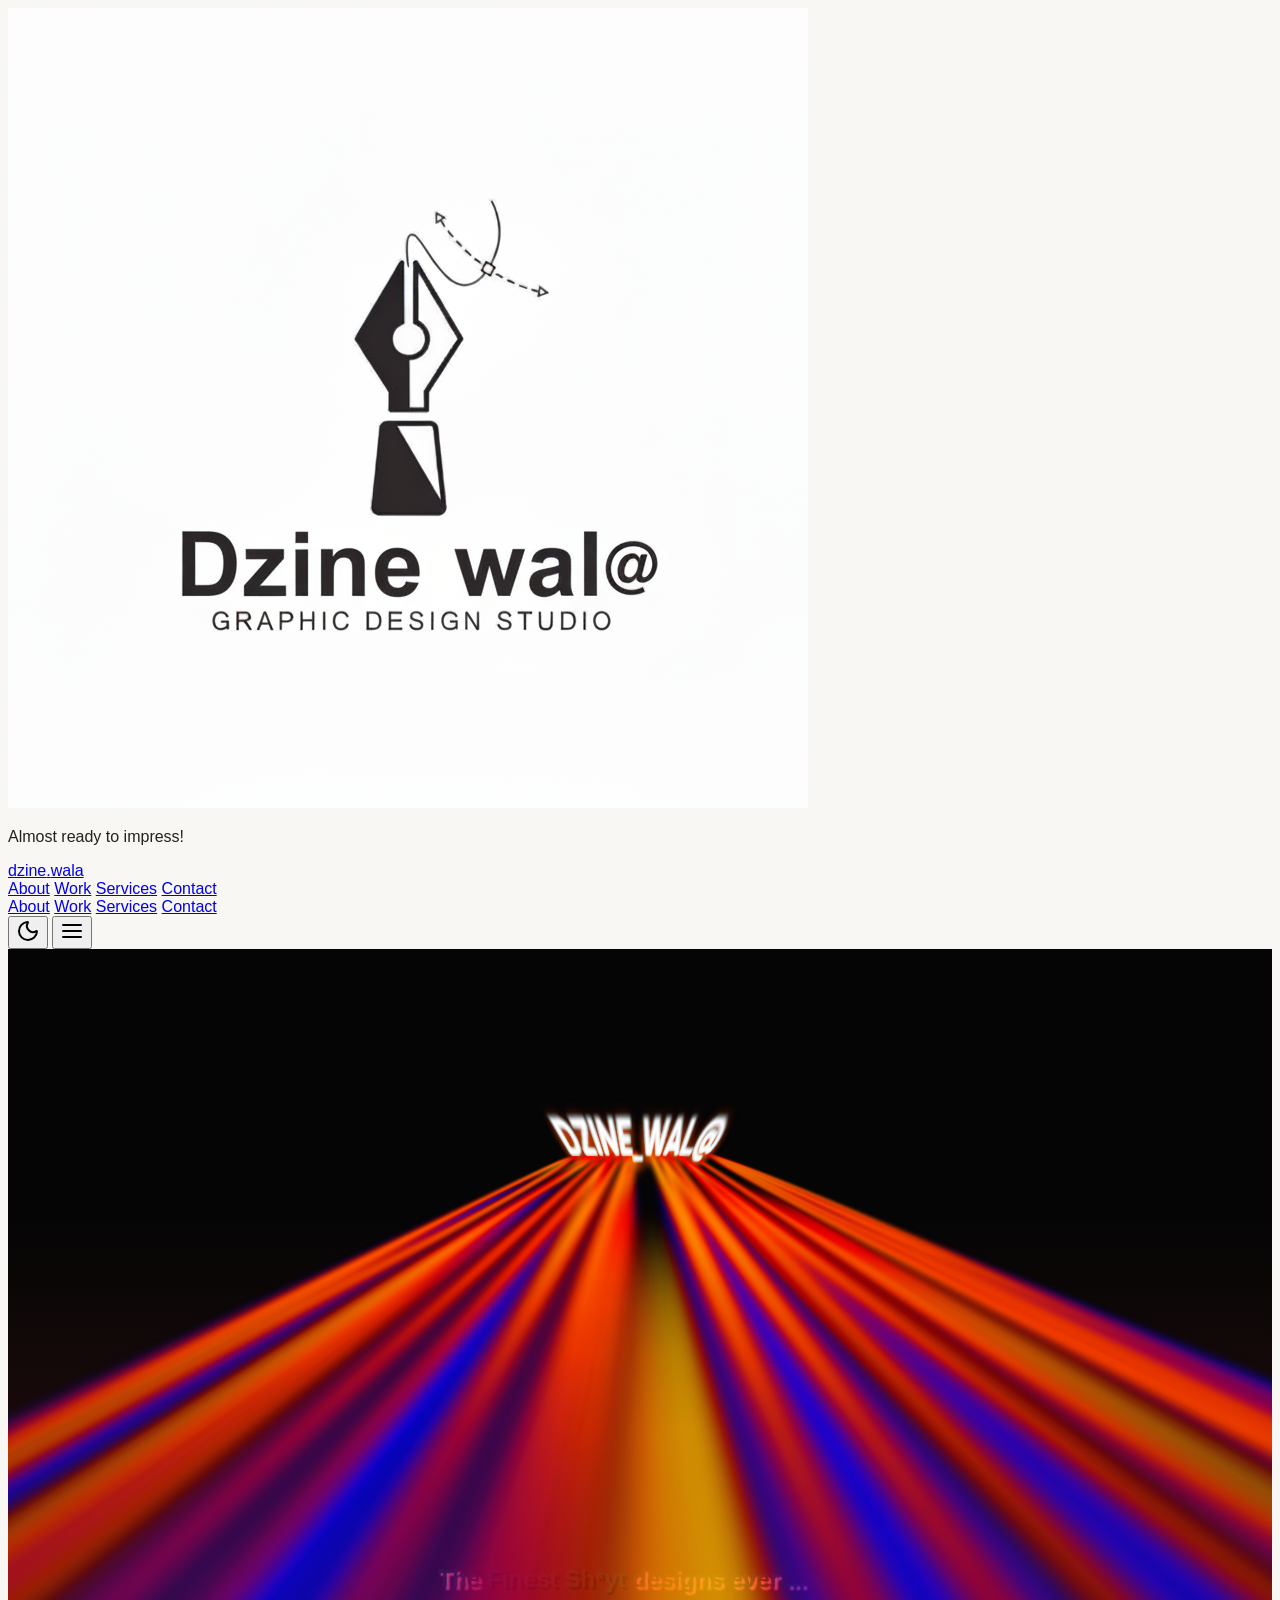
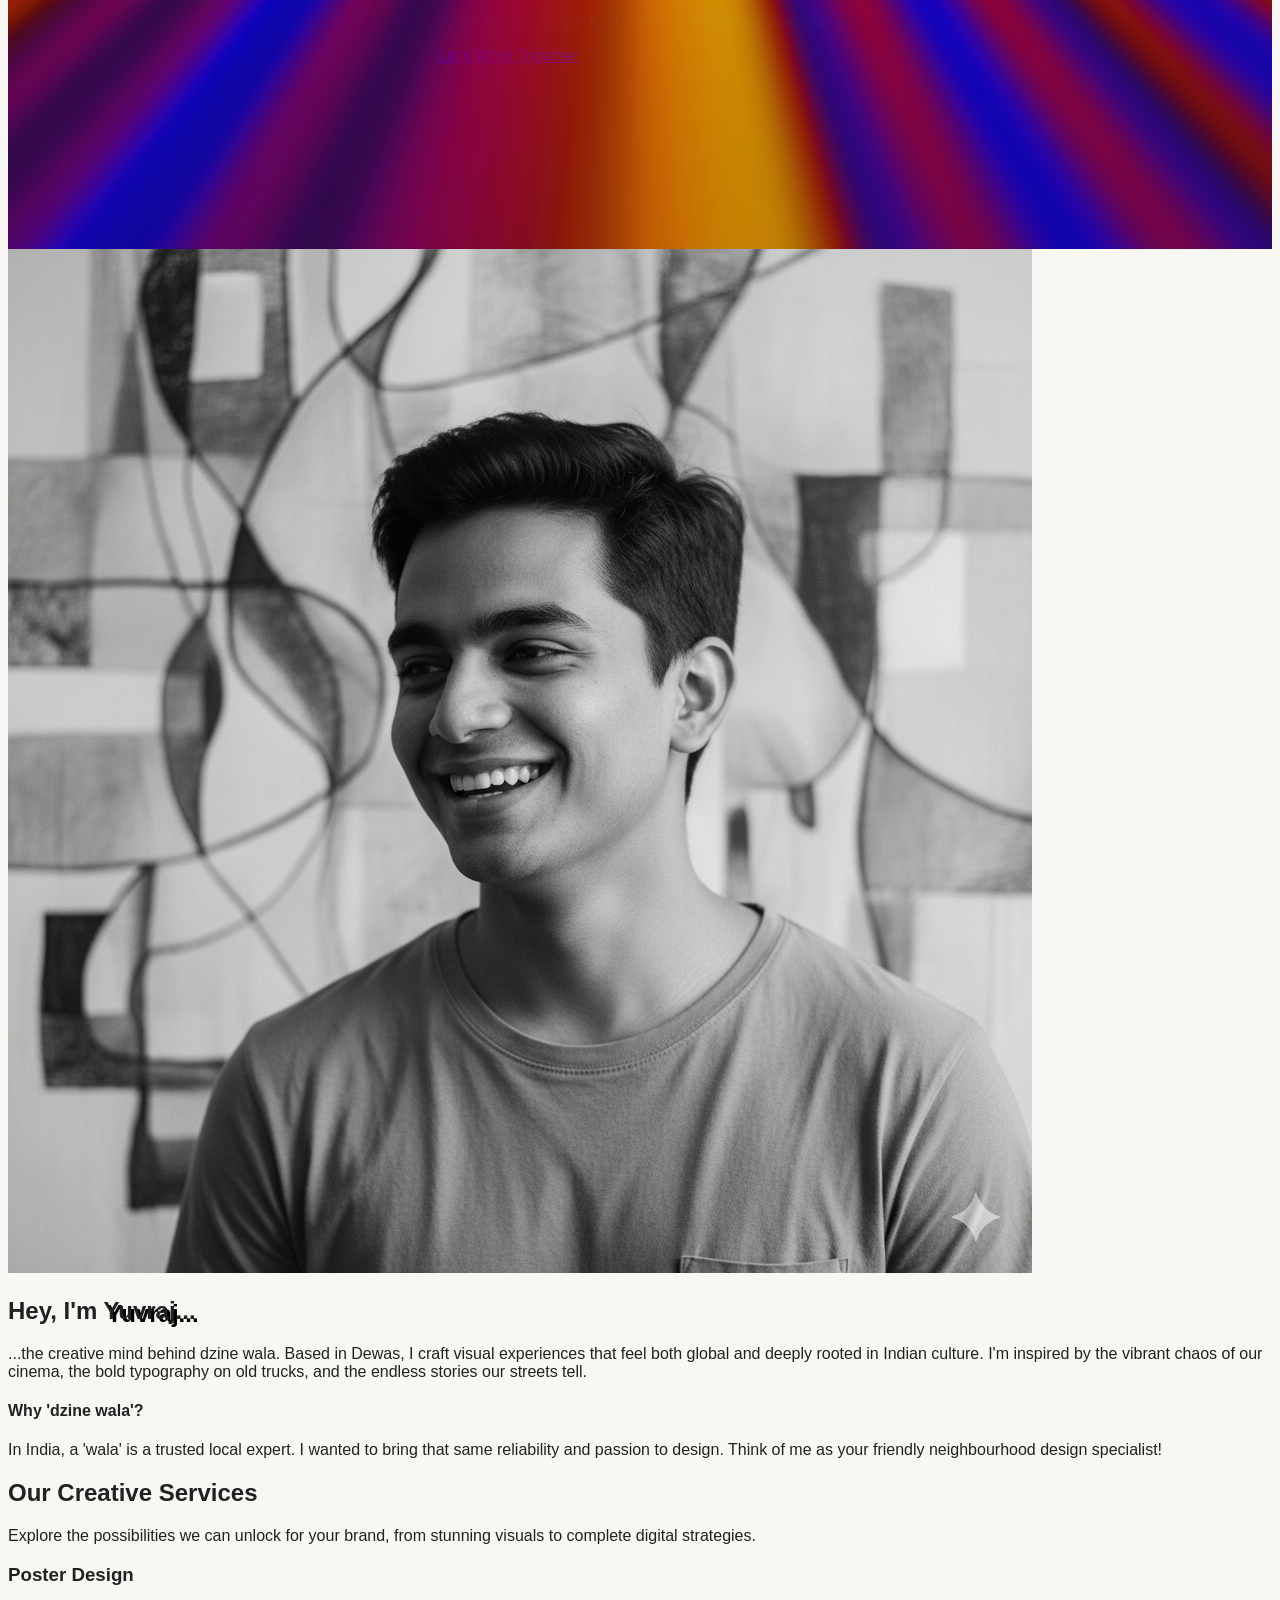
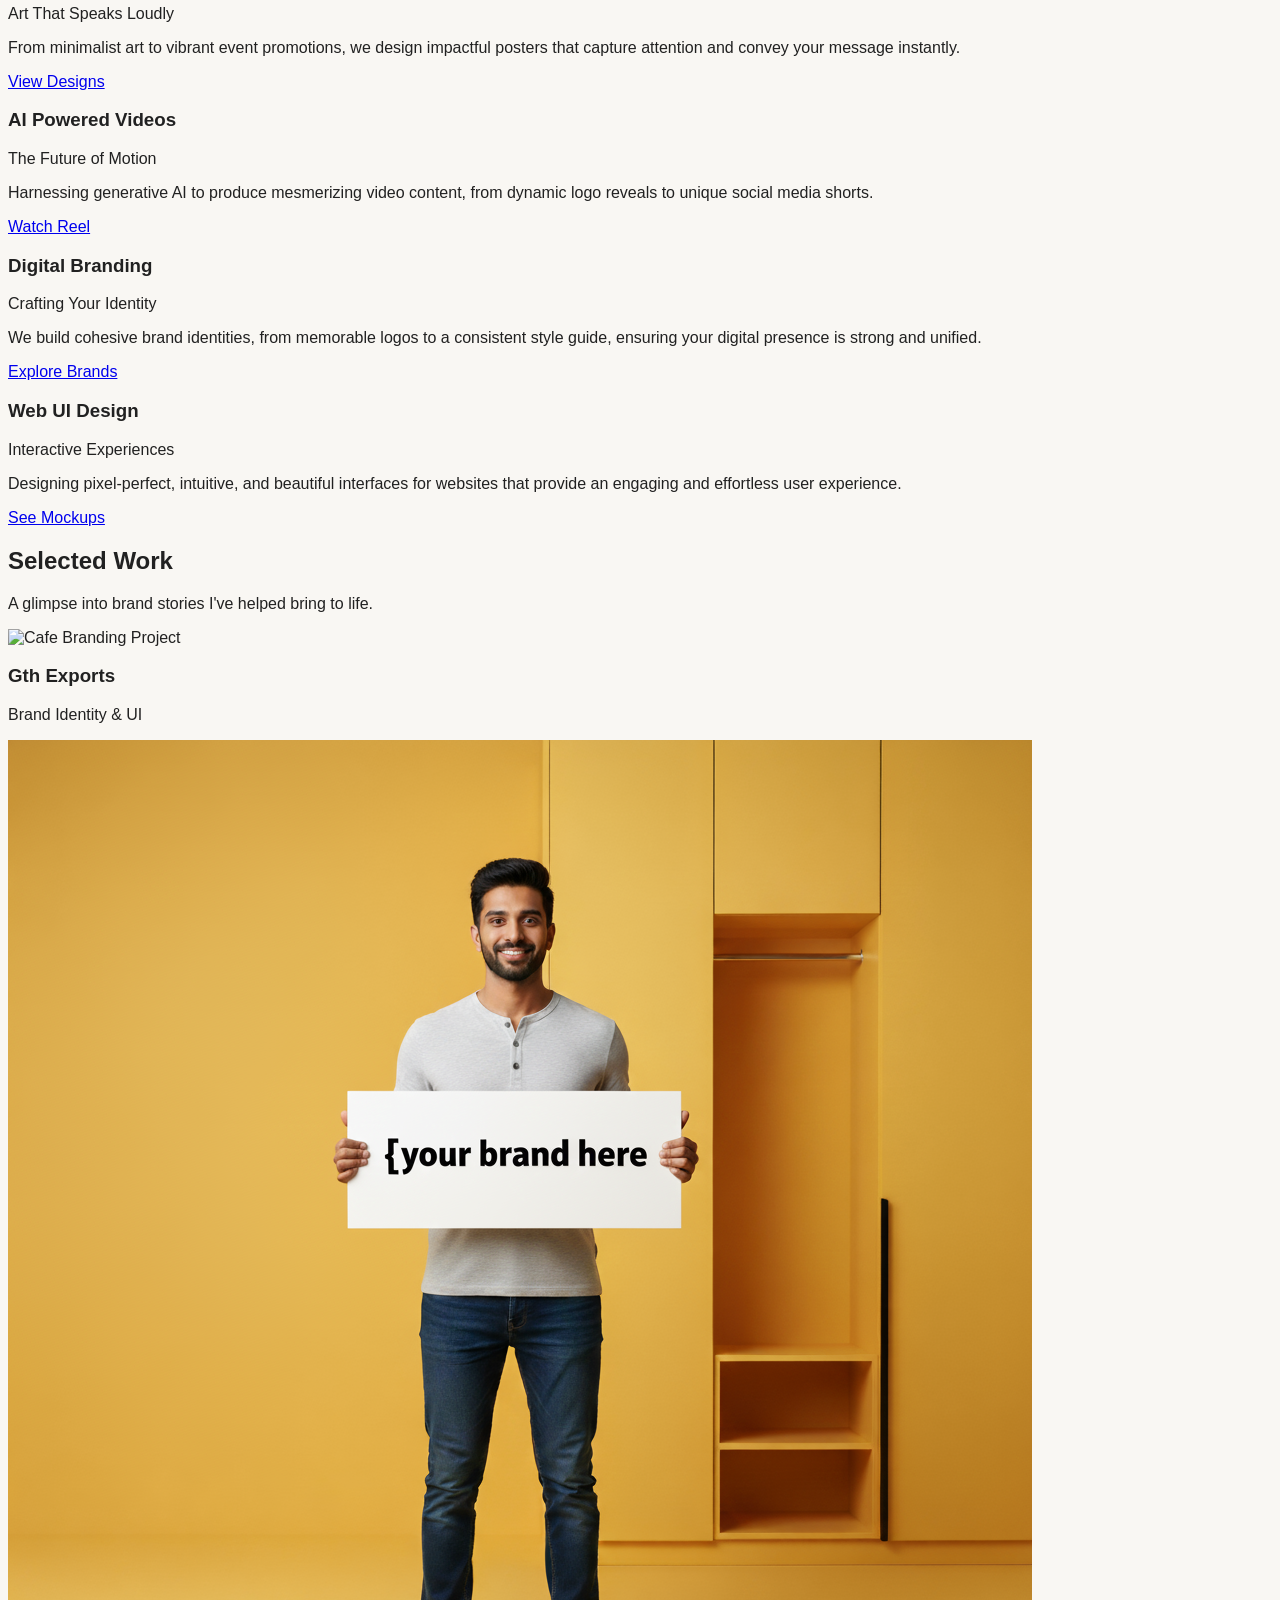
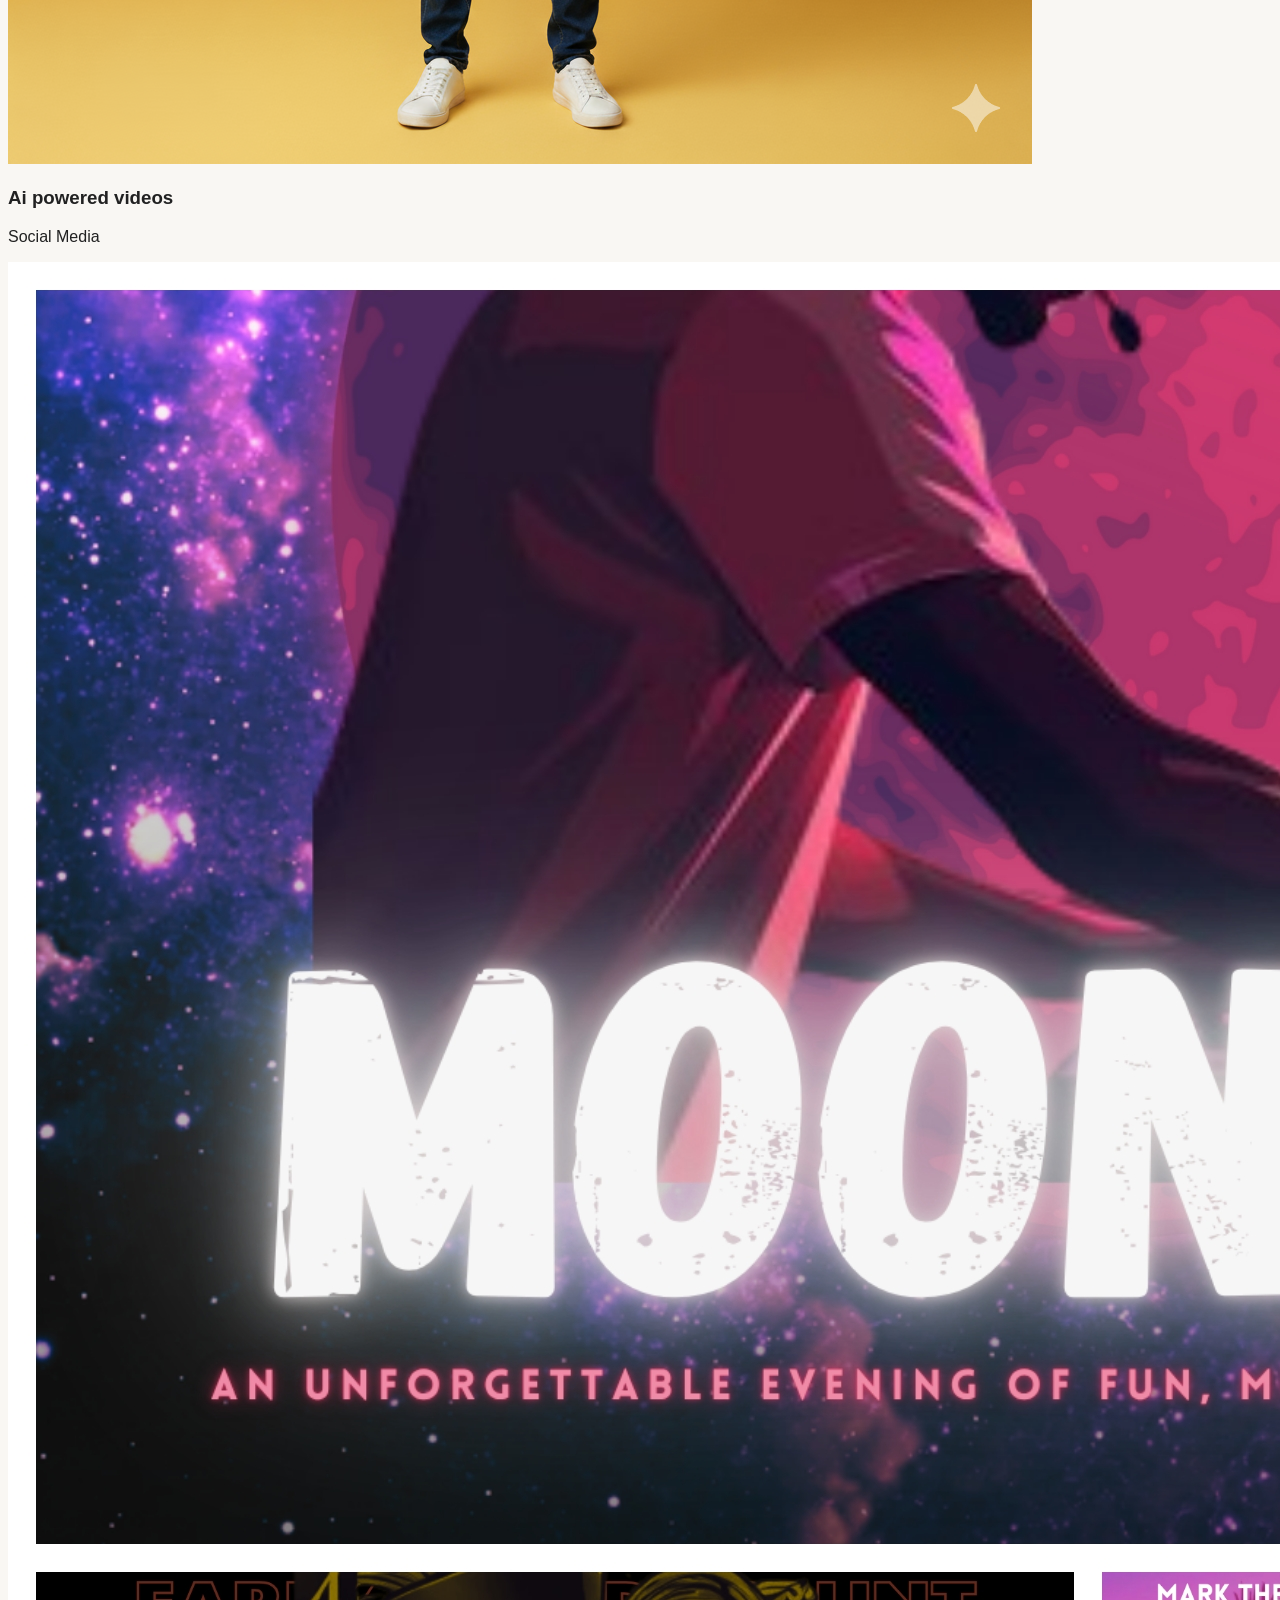
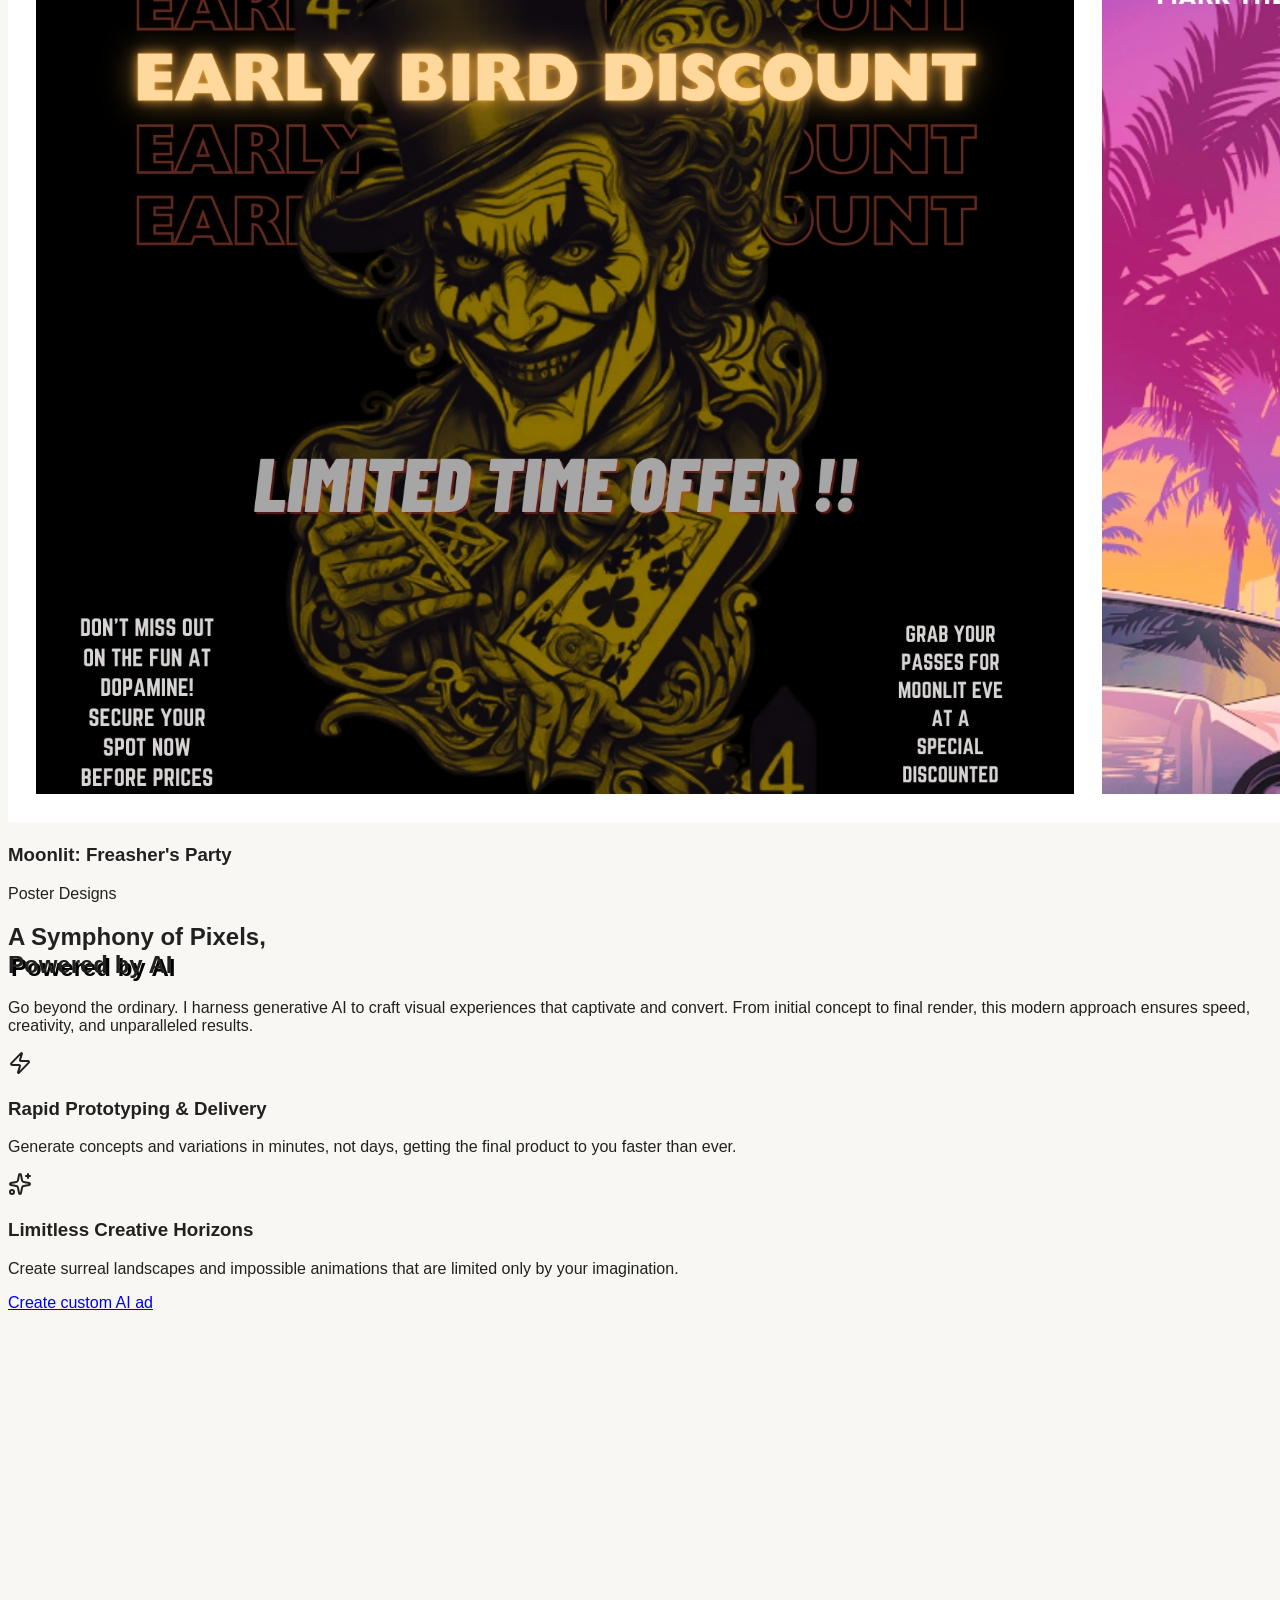
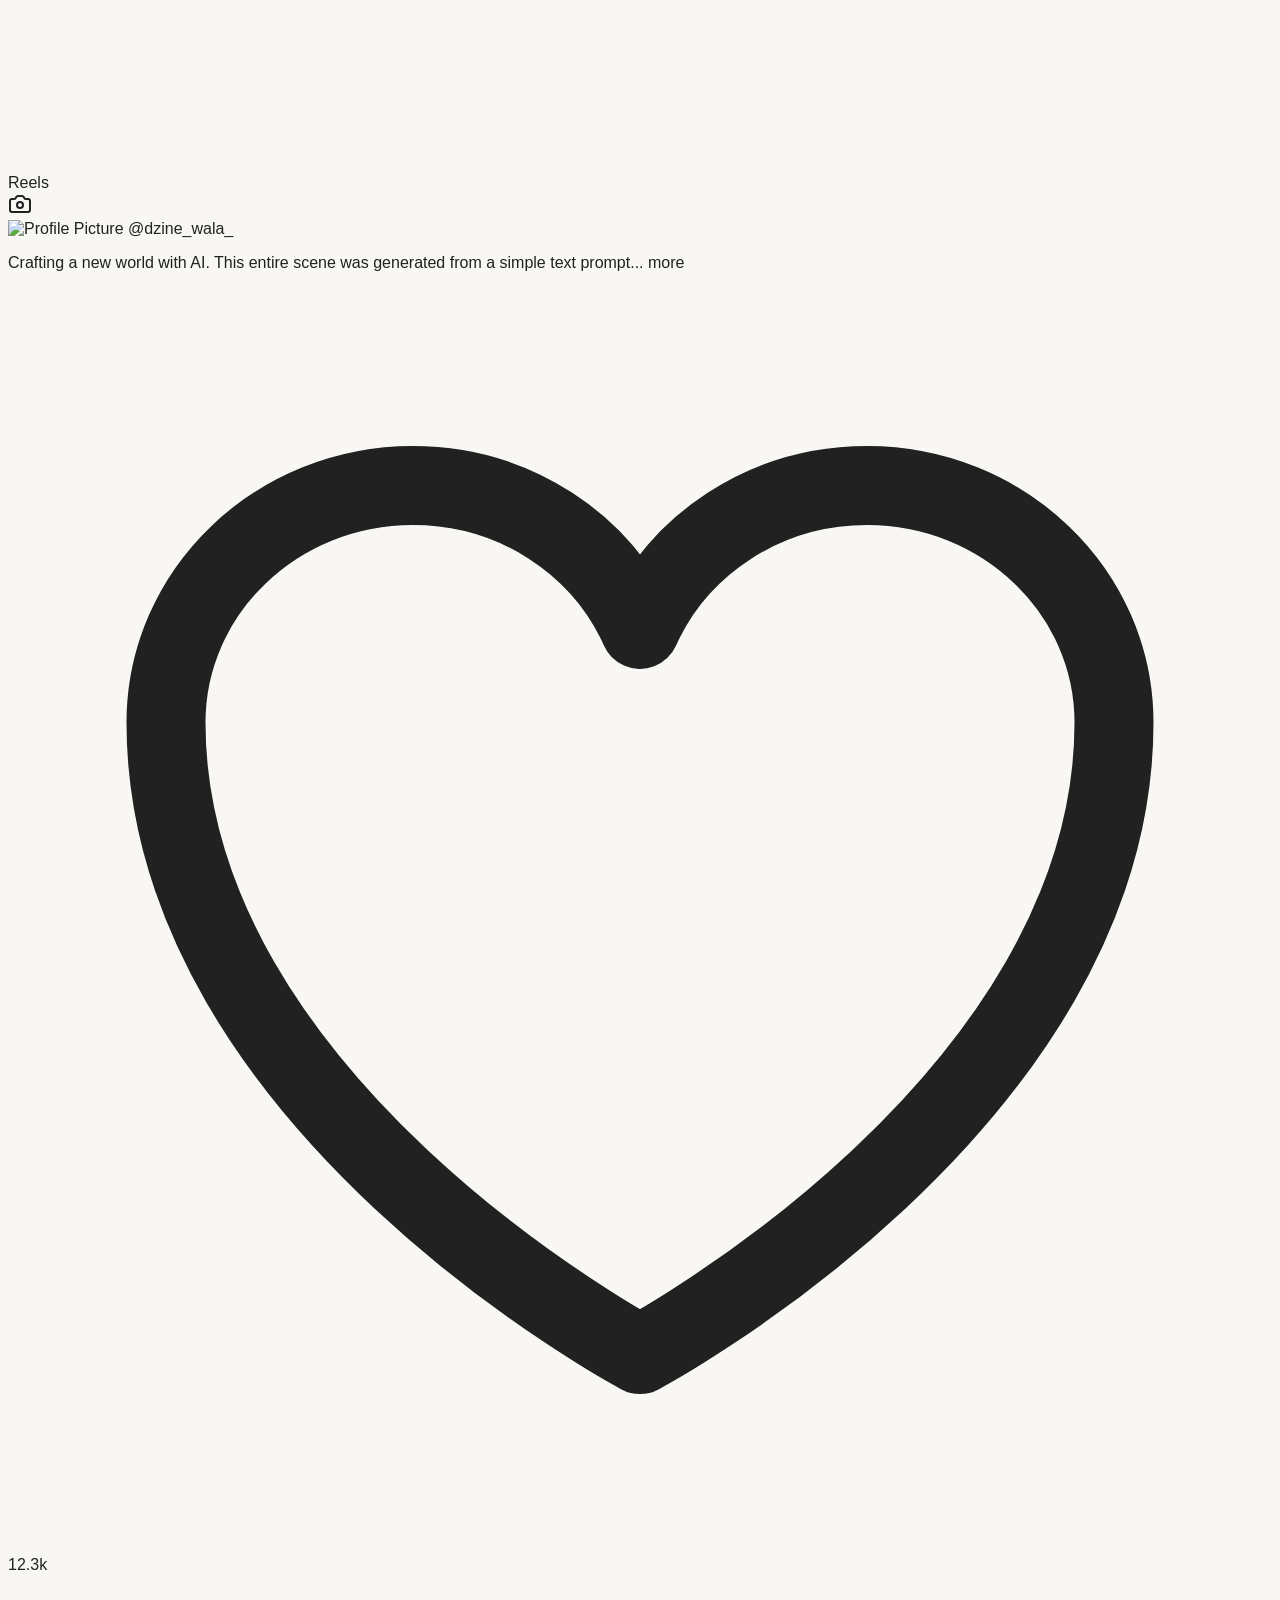
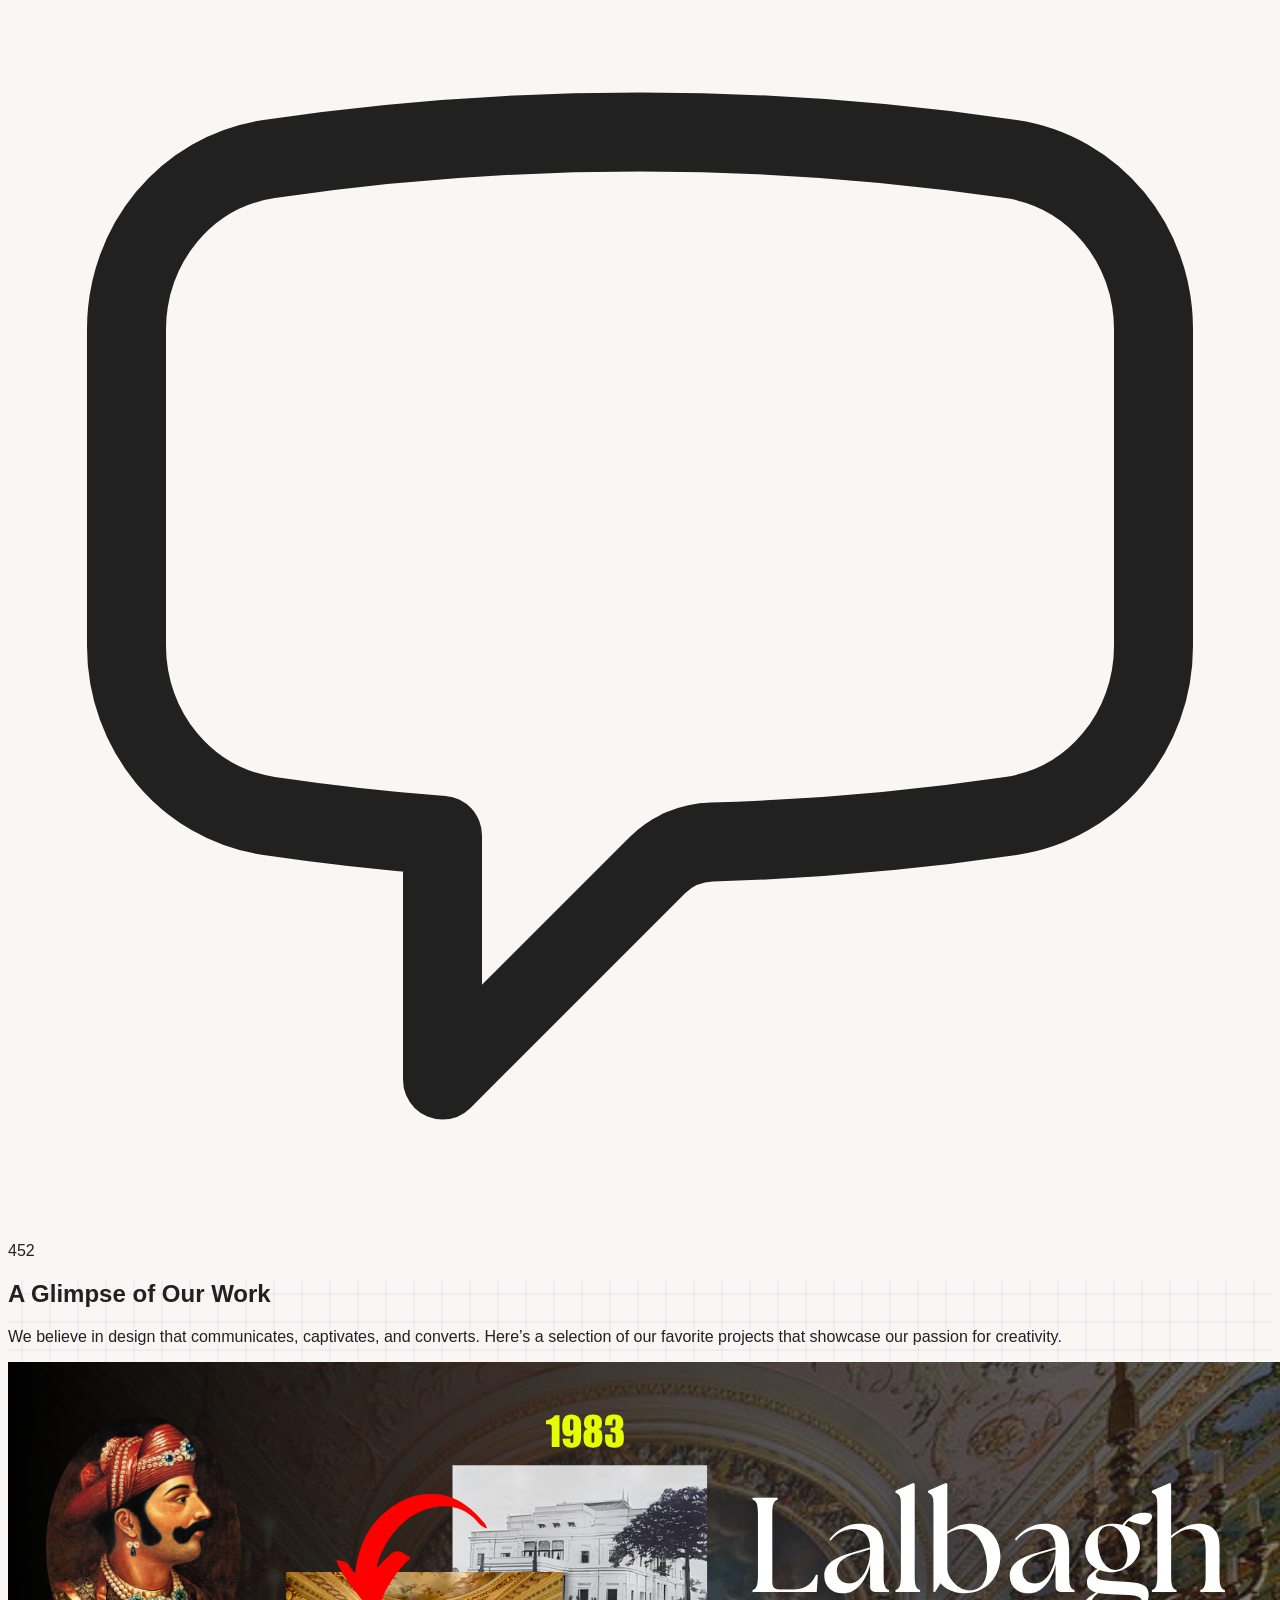
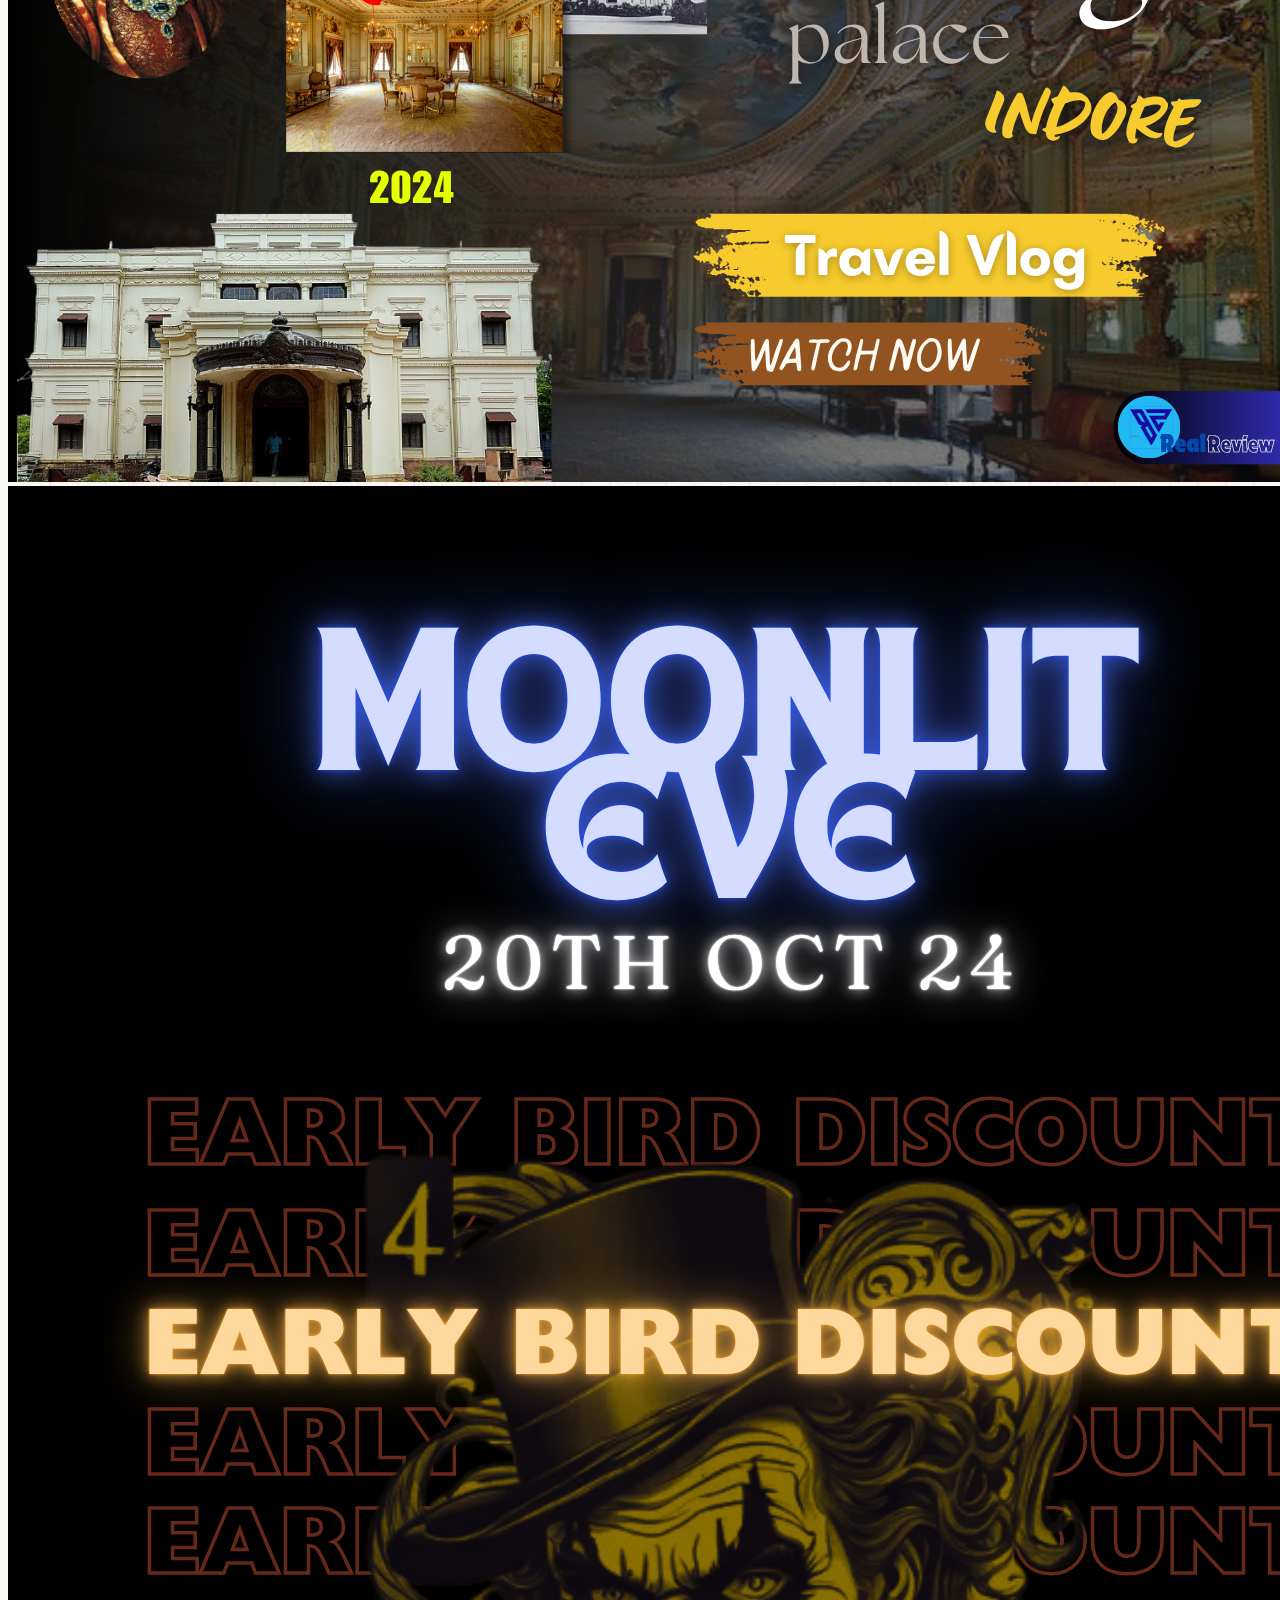
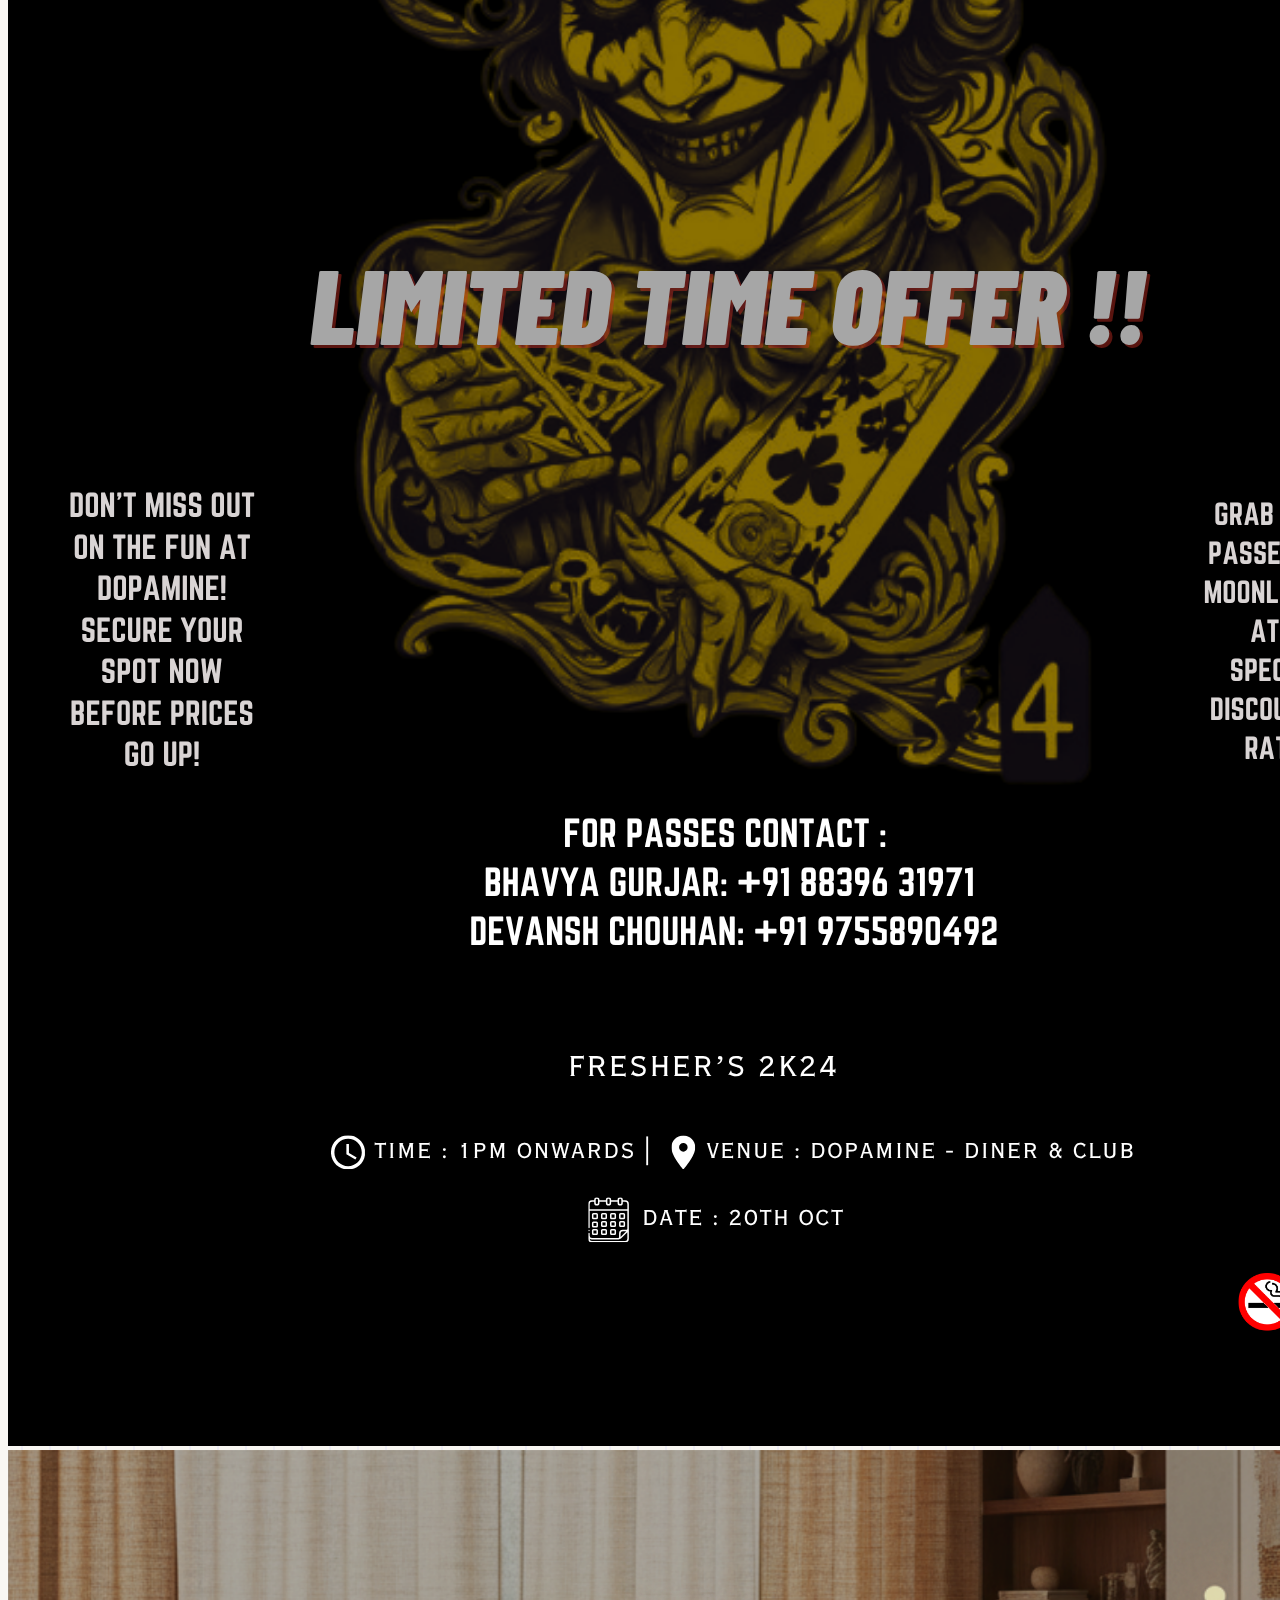
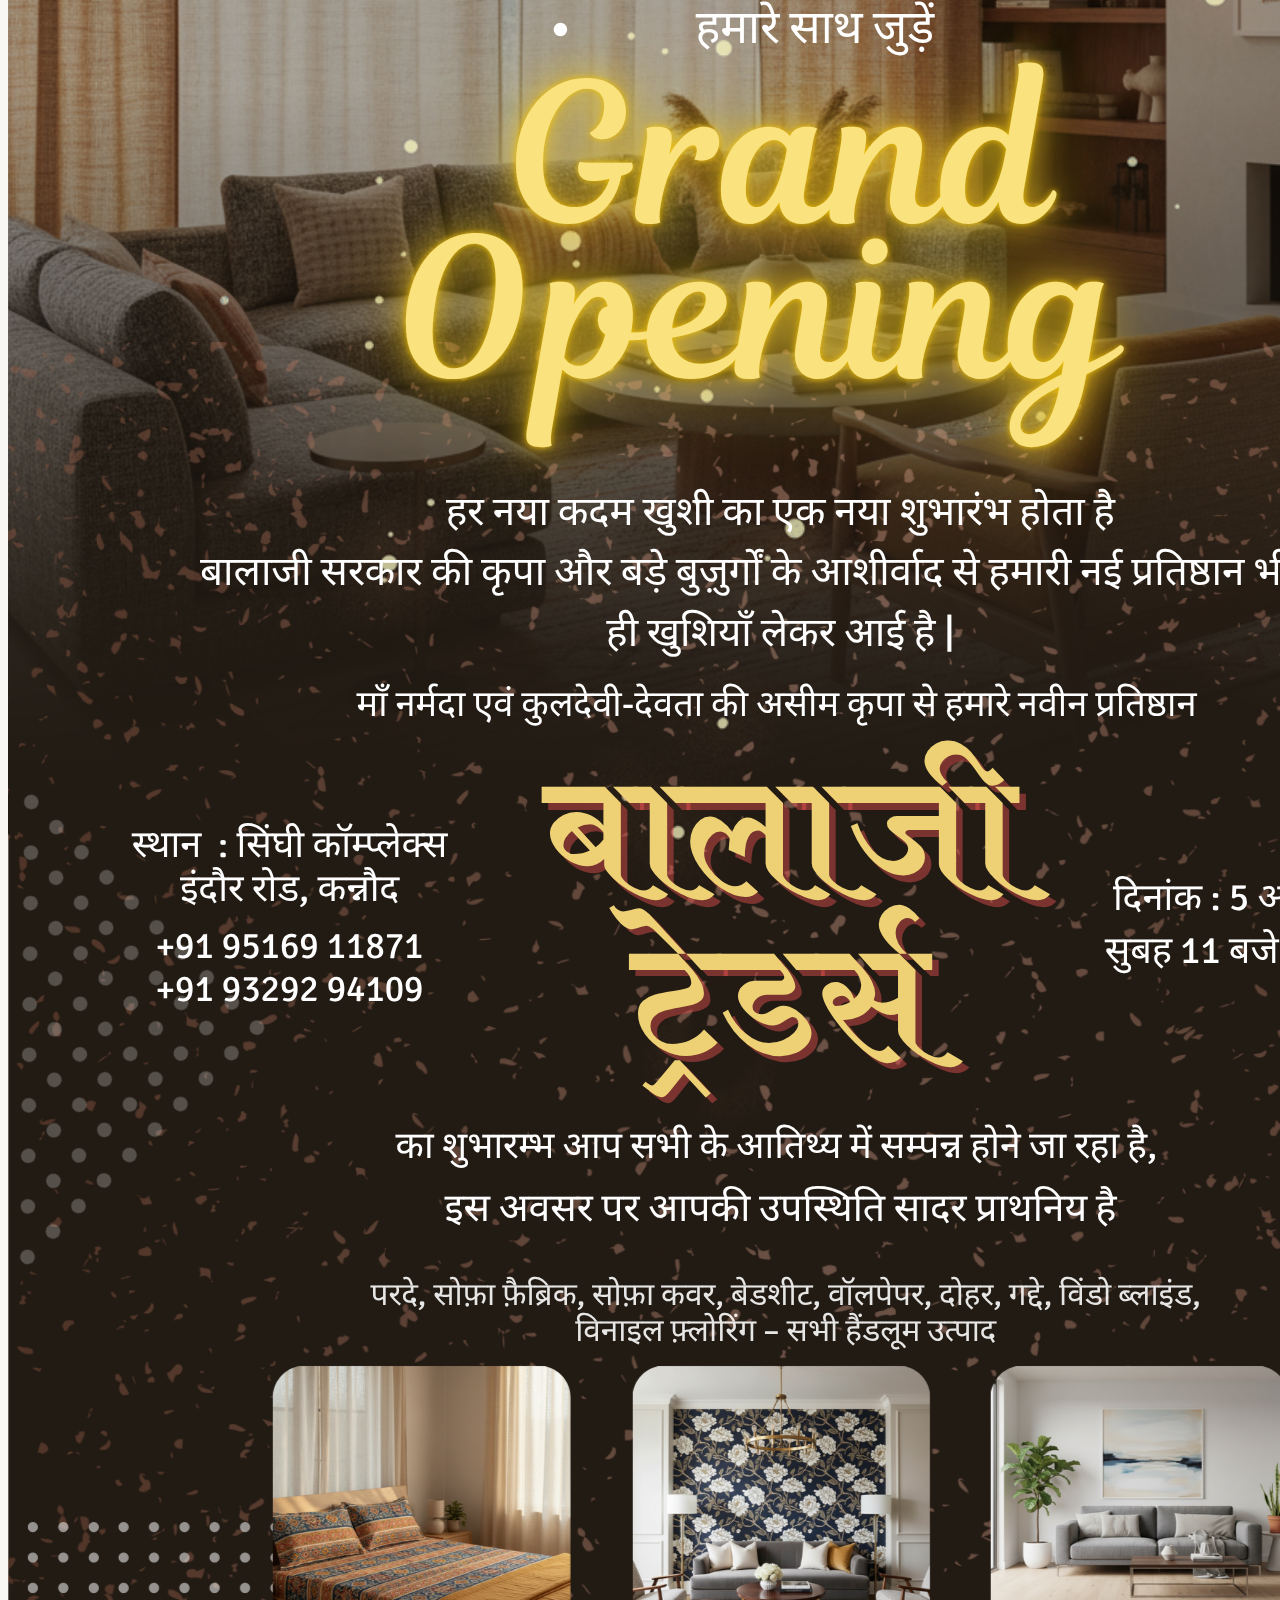
==== commit 878b9051: "br" ====
--- a/index.html
+++ b/index.html
@@ -296,15 +296,9 @@
 
                     <div class="text-center lg:text-left">
                         <h2 class="text-2xl font-bold tracking-tight sm:text-5xl">
-<<<<<<< HEAD
-                            A Symphony of Pixels, <span
-                                class="text-[var(--accent-primary)] text-shadow-white bg-accent-secondary px-2 rounded-lg">
-                                Powered
-                                by AI</span>
-=======
-                            A Symphony of Pixels,
+                            A Symphony of Pixels, <br>
                             <span class="text-[var(--accent-primary)] text-shadow-white bg-accent-secondary px-2 rounded-lg">Powered by AI</span>
->>>>>>> 39ad343b023294eb922dec3c2f6d118e84ee6f82
+                        </h2>
                         </h2>
                         <p class="mt-4 text-lg text-primary">
                             Go beyond the ordinary. I harness generative AI to craft visual experiences that captivate
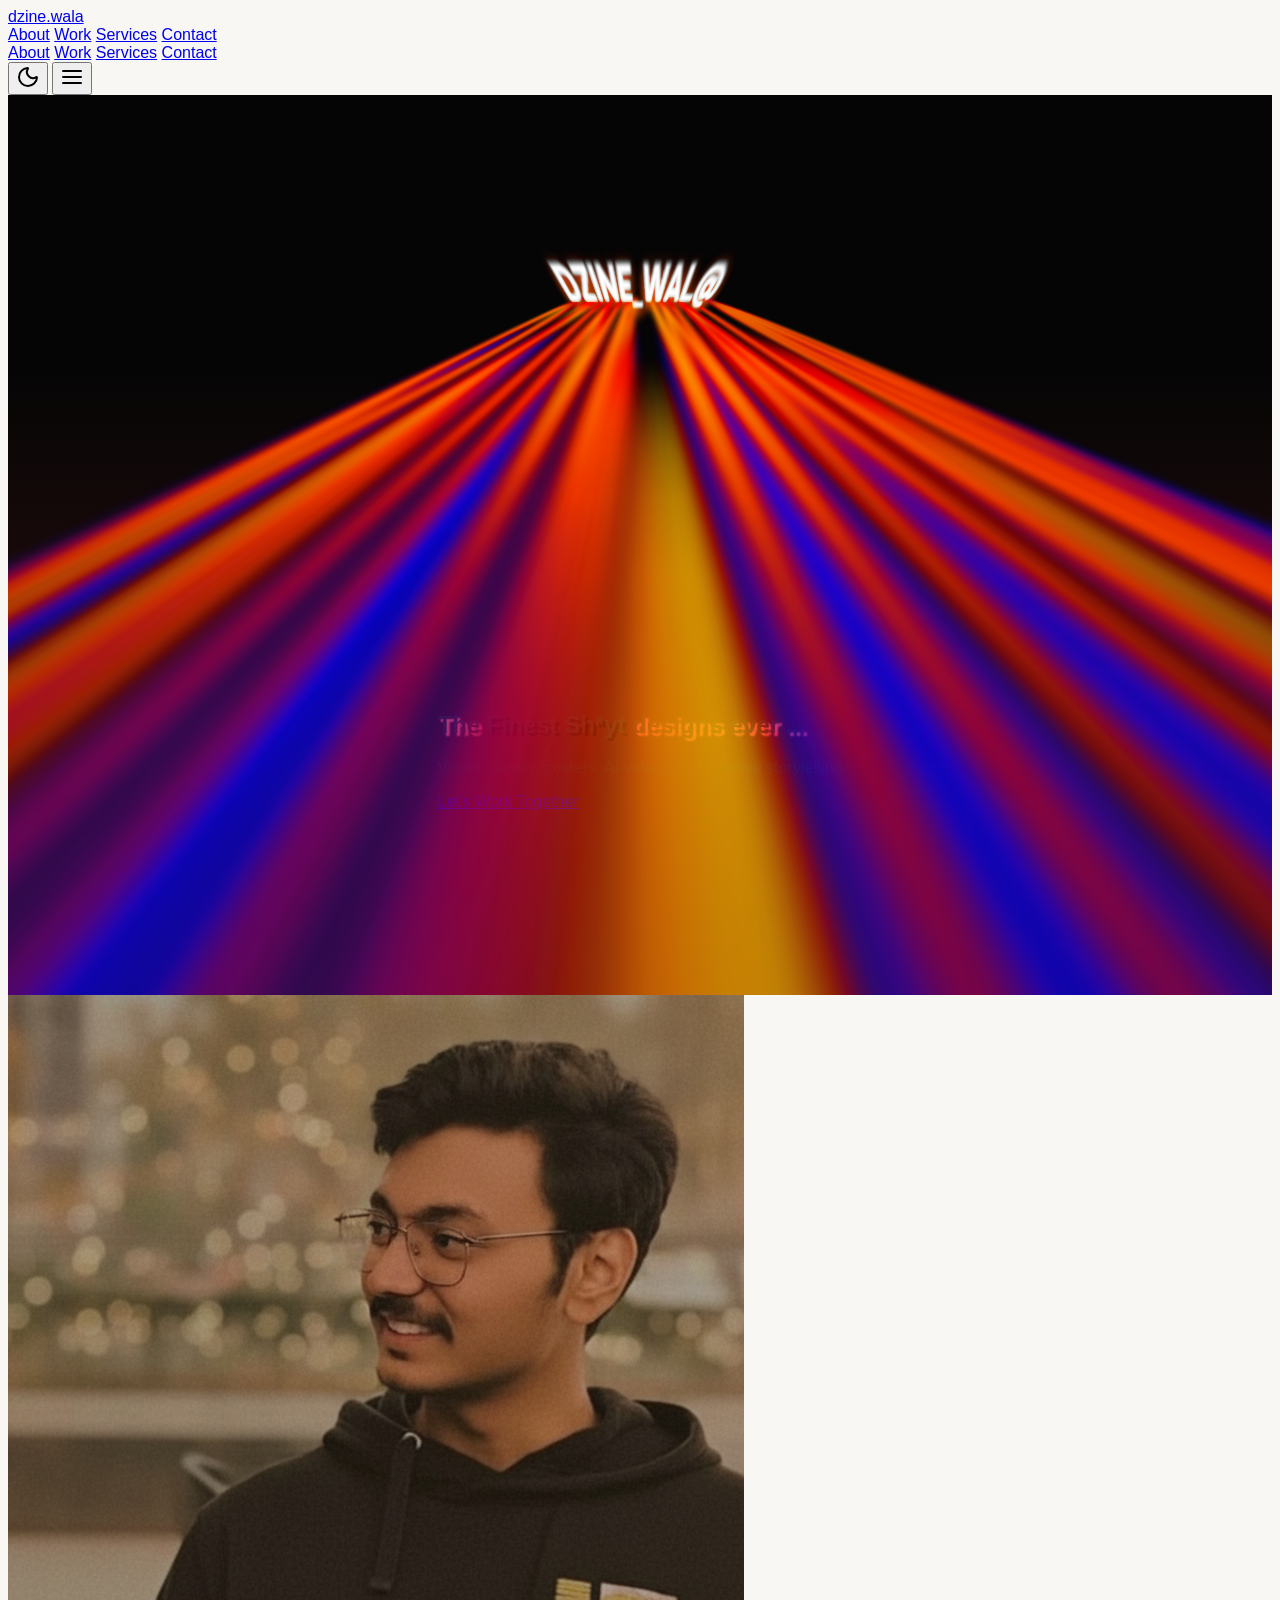
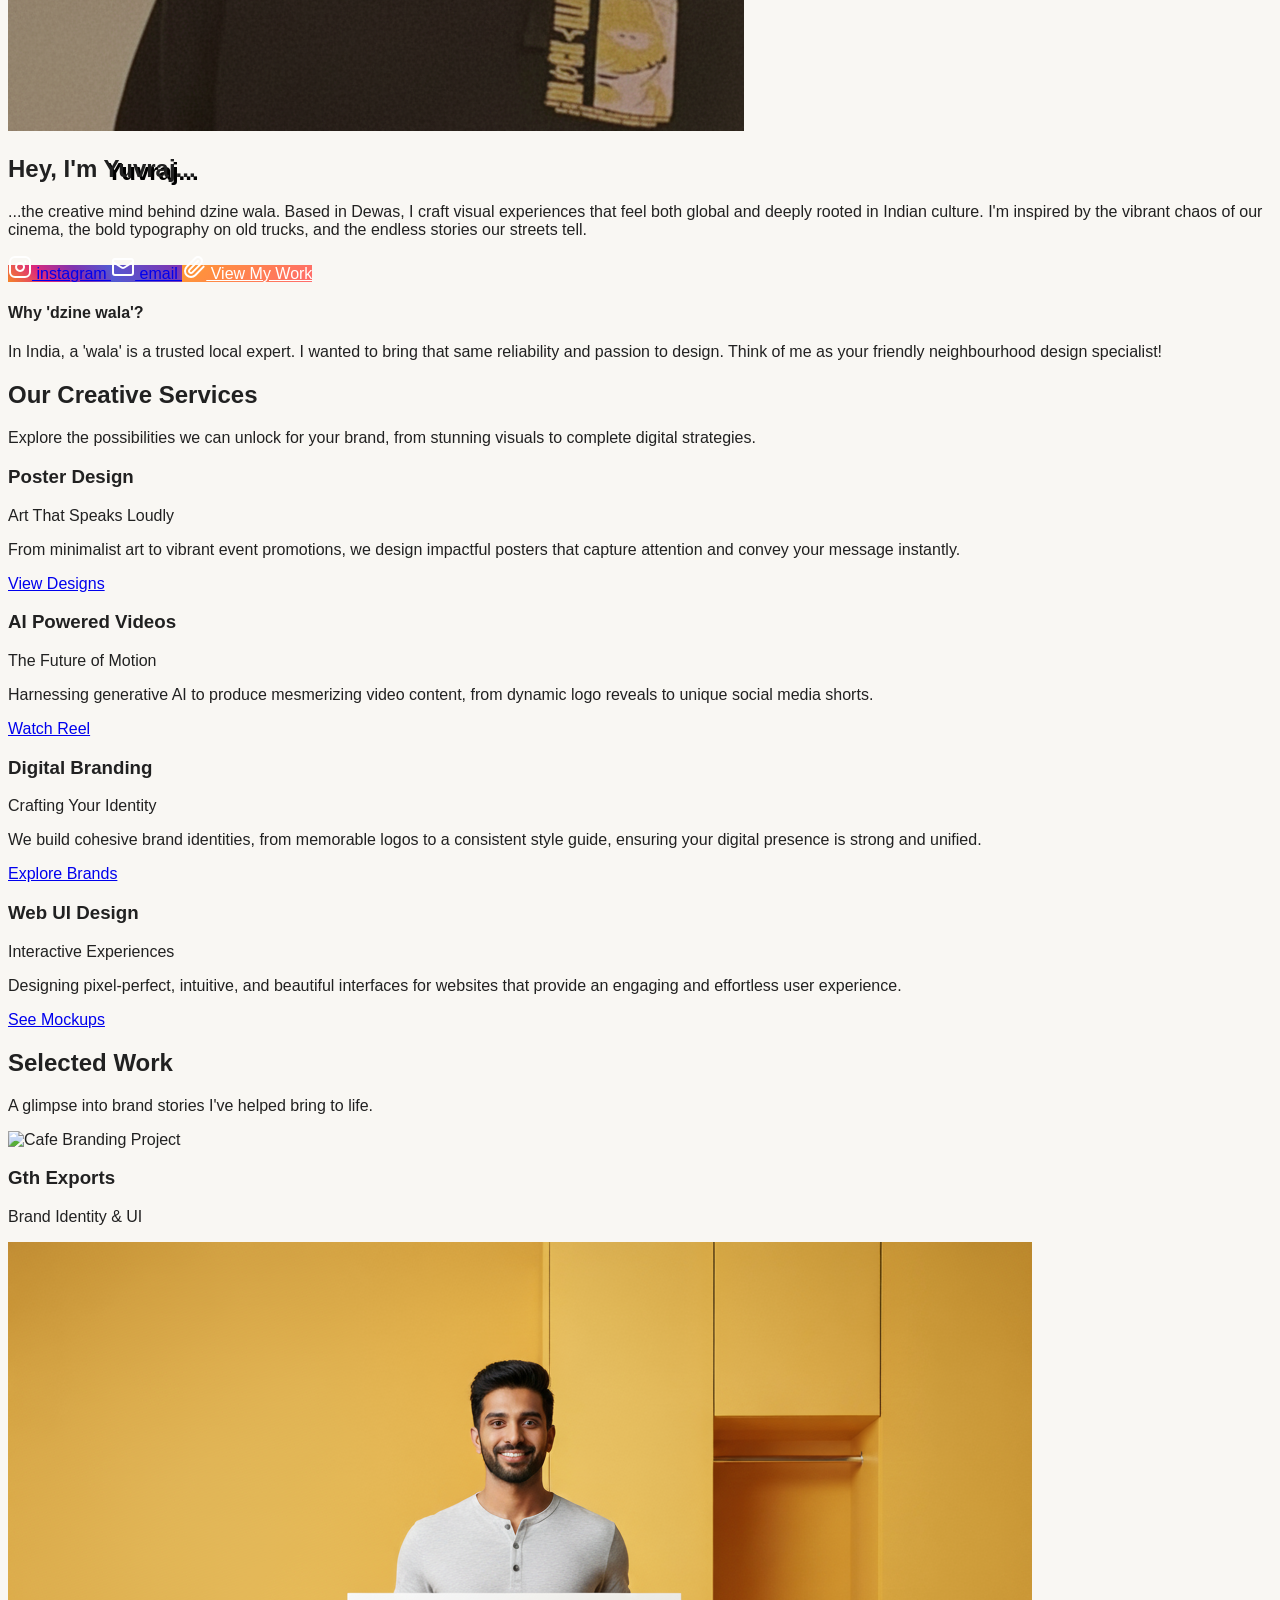
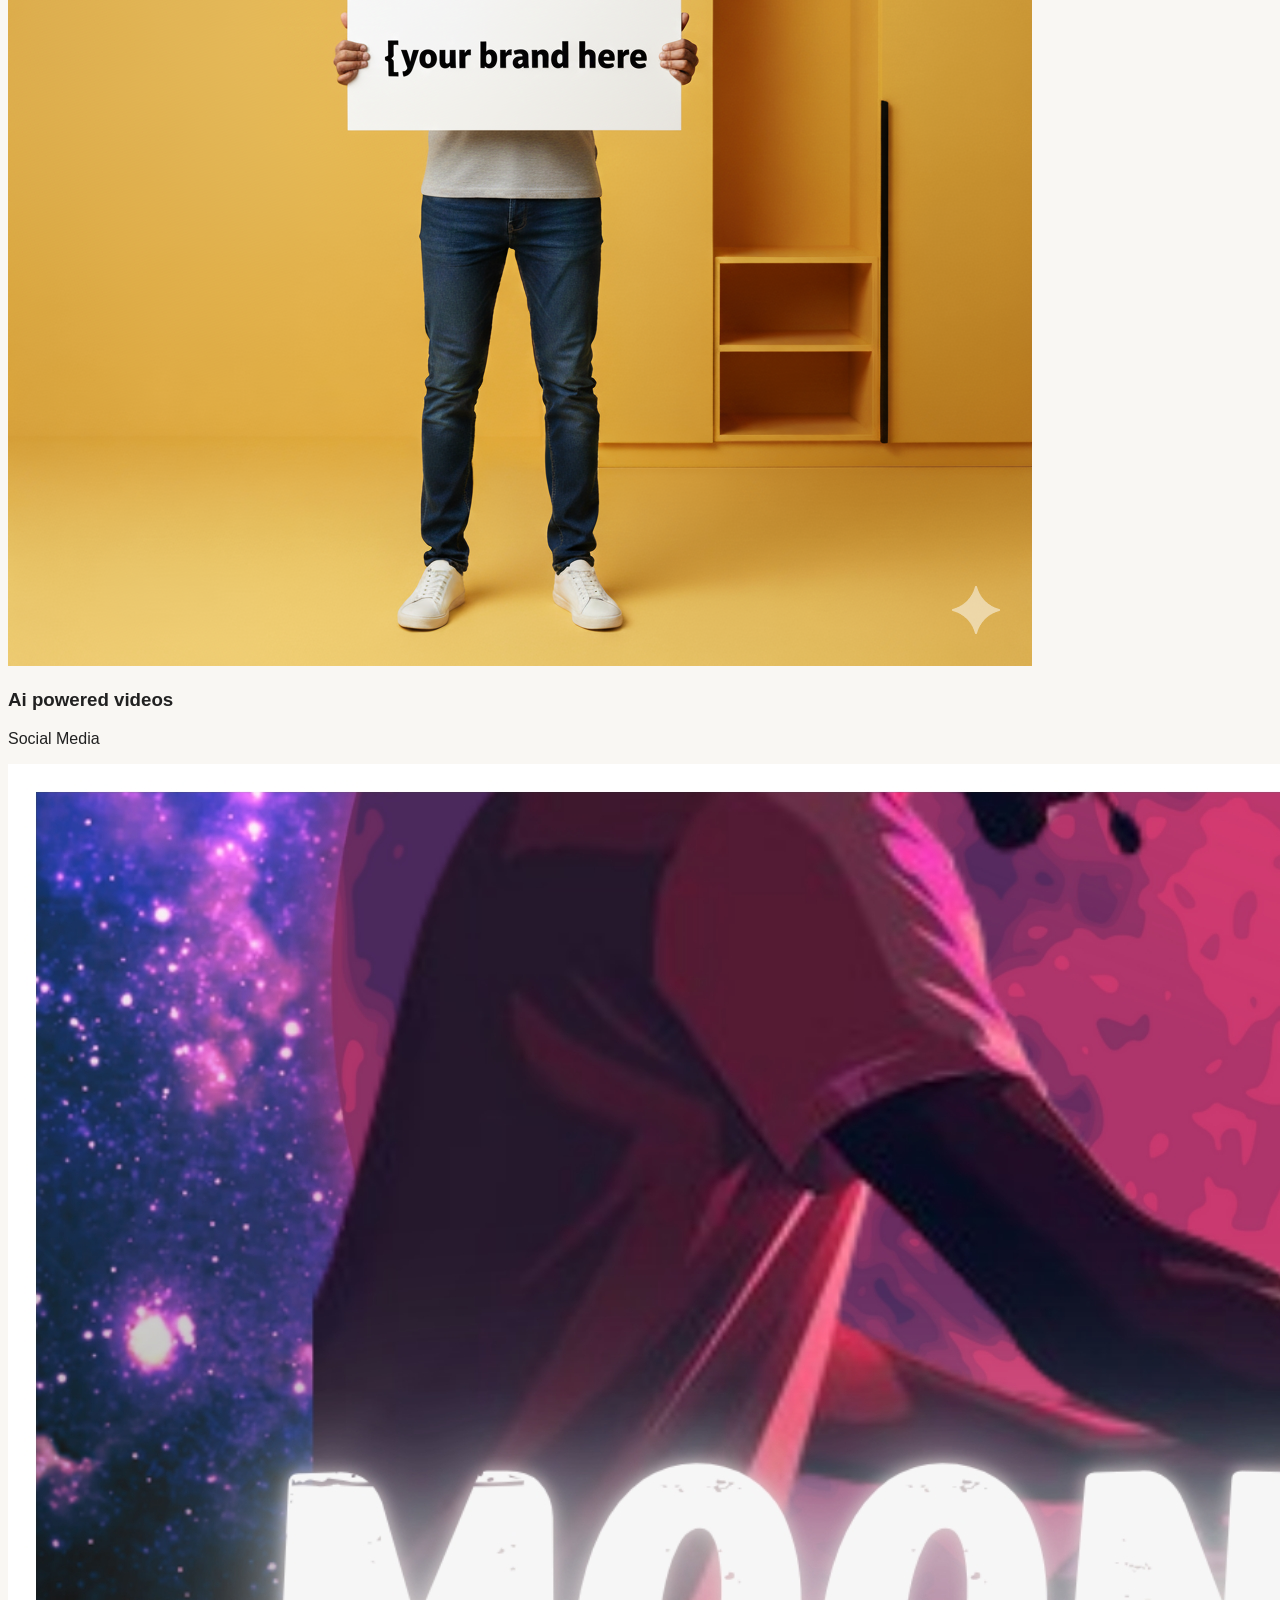
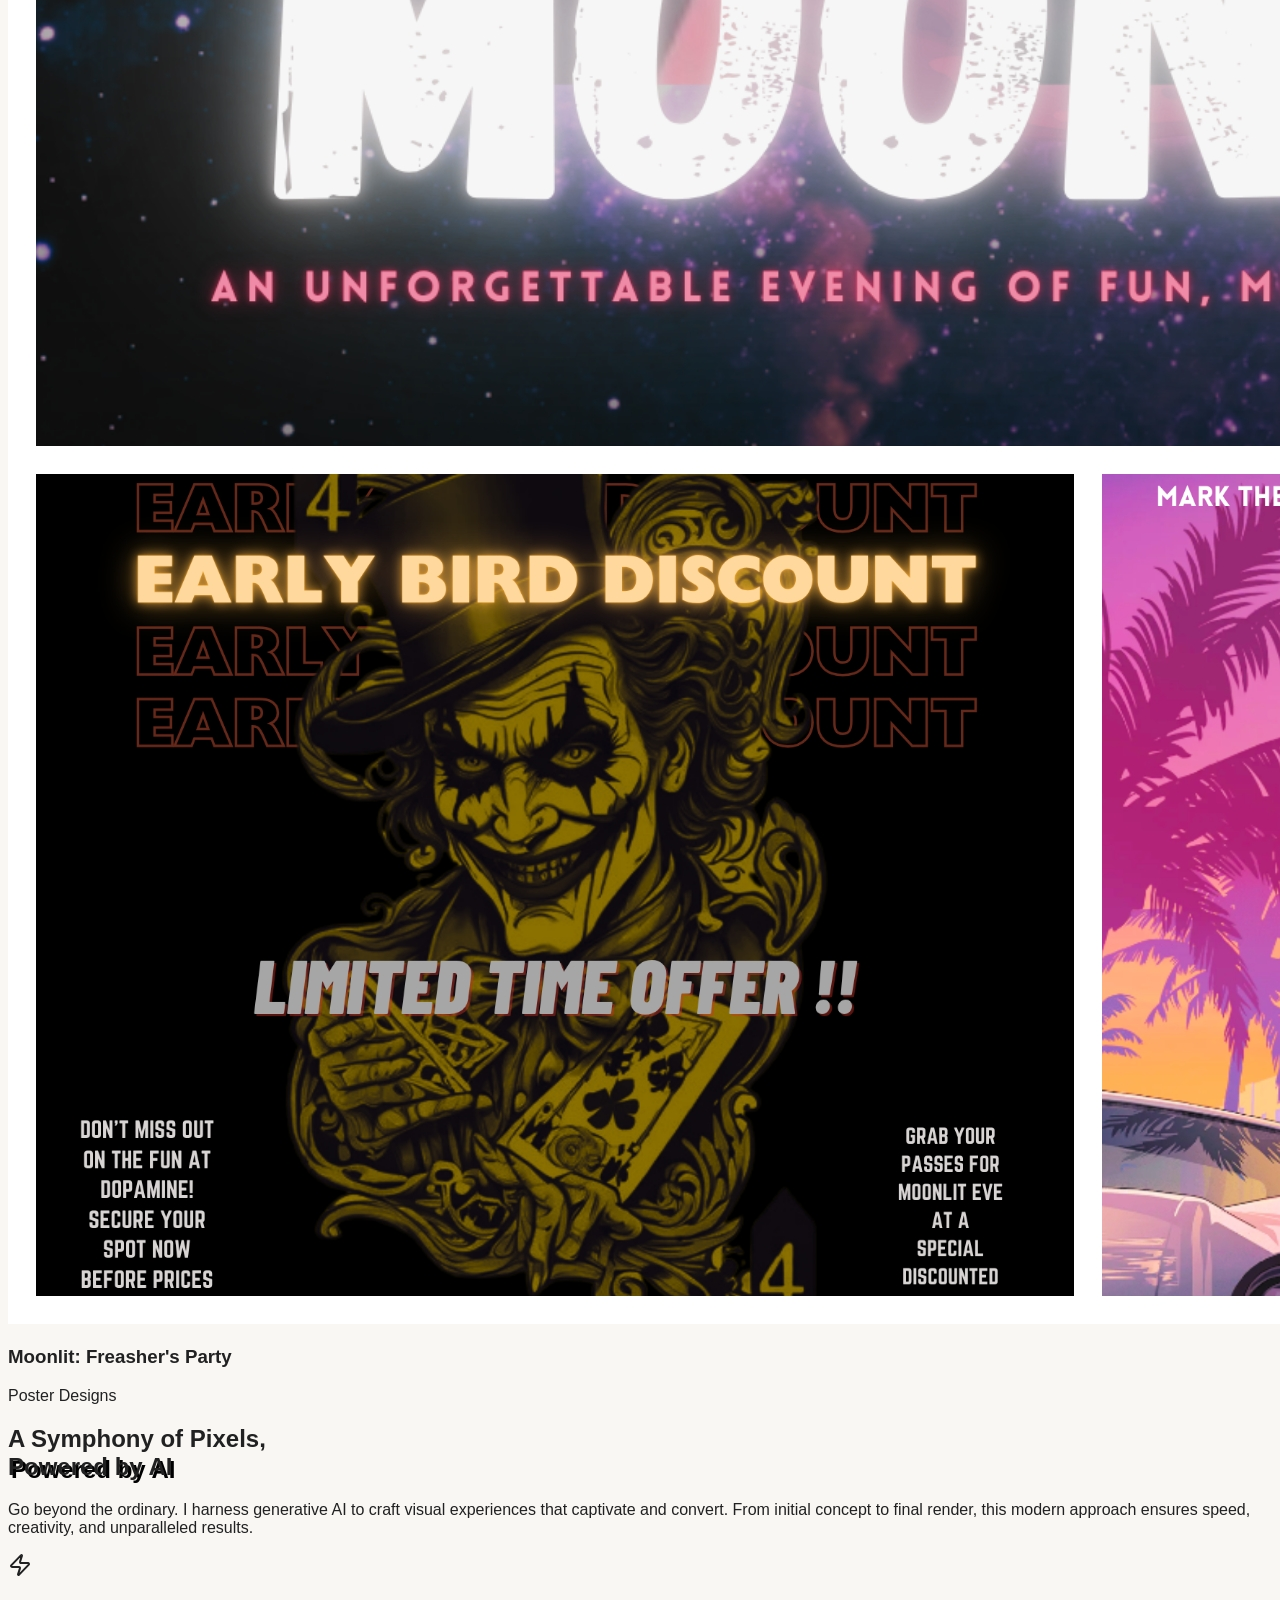
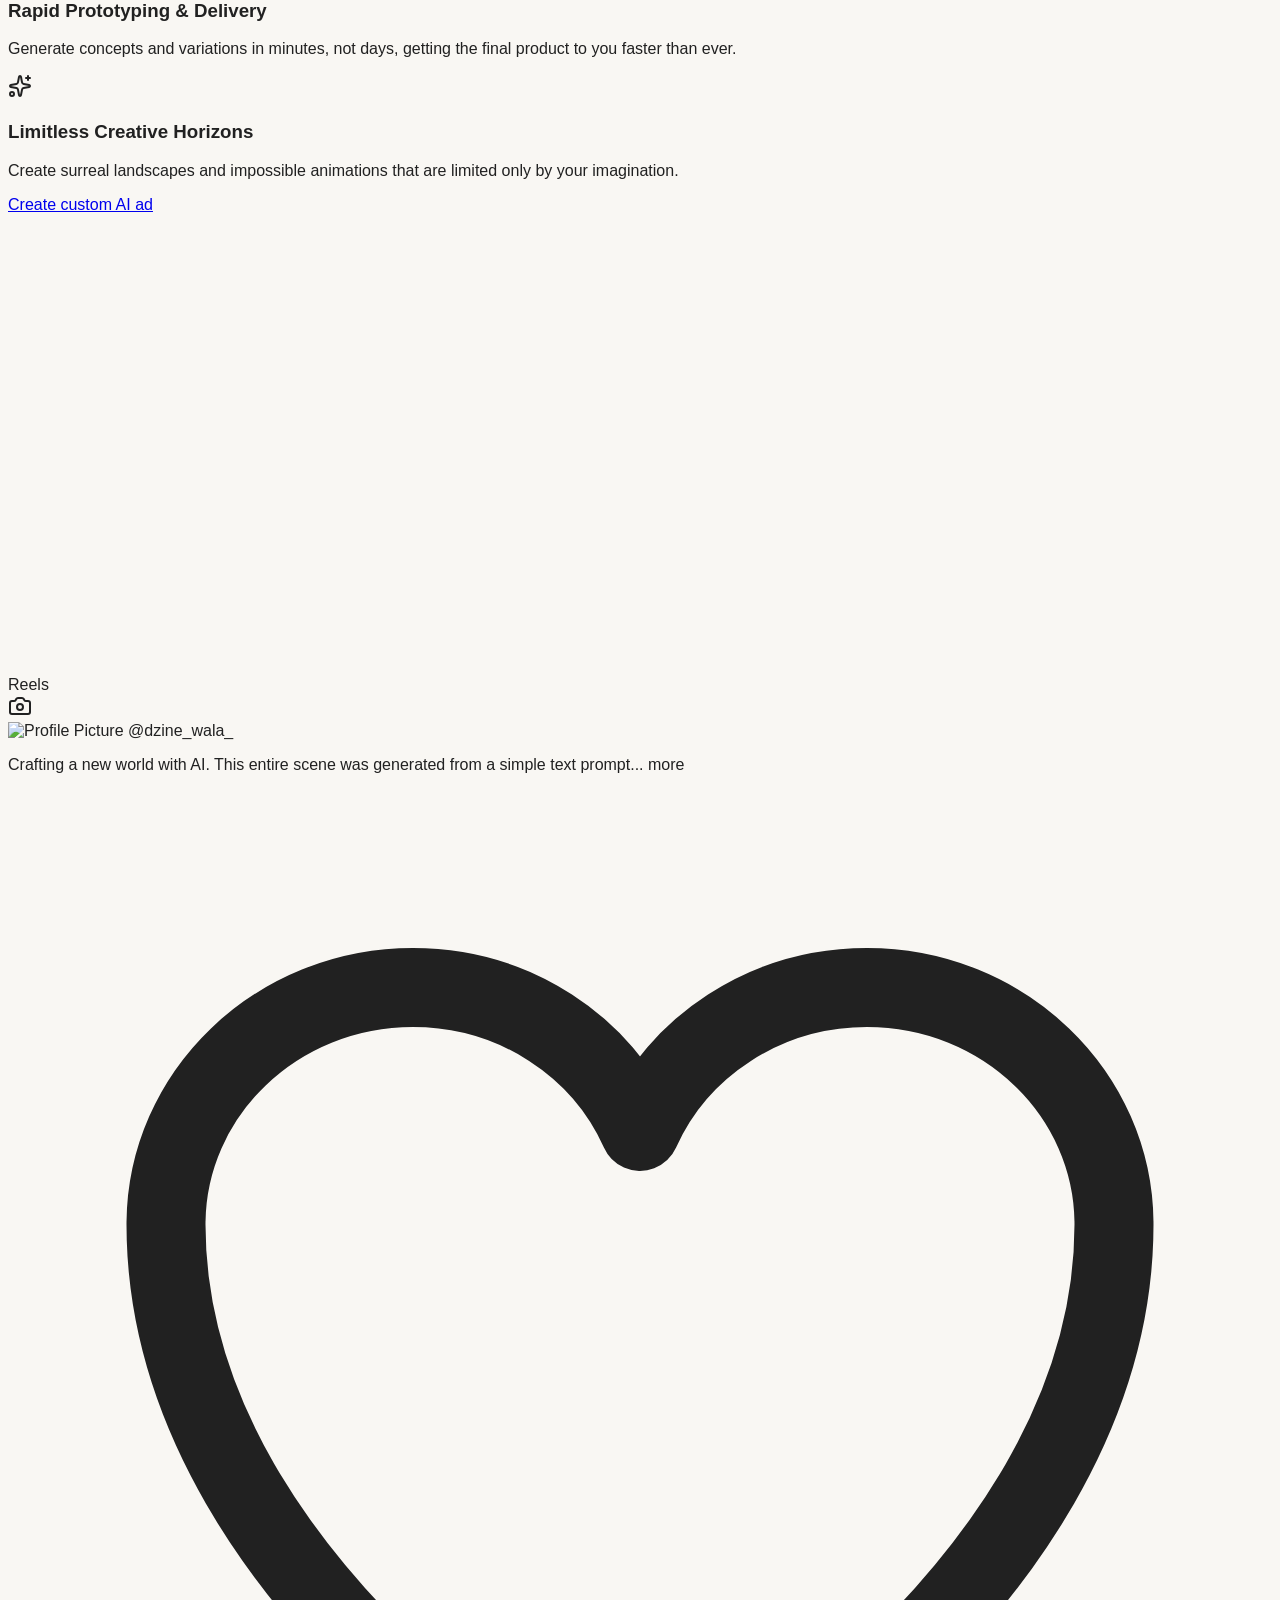
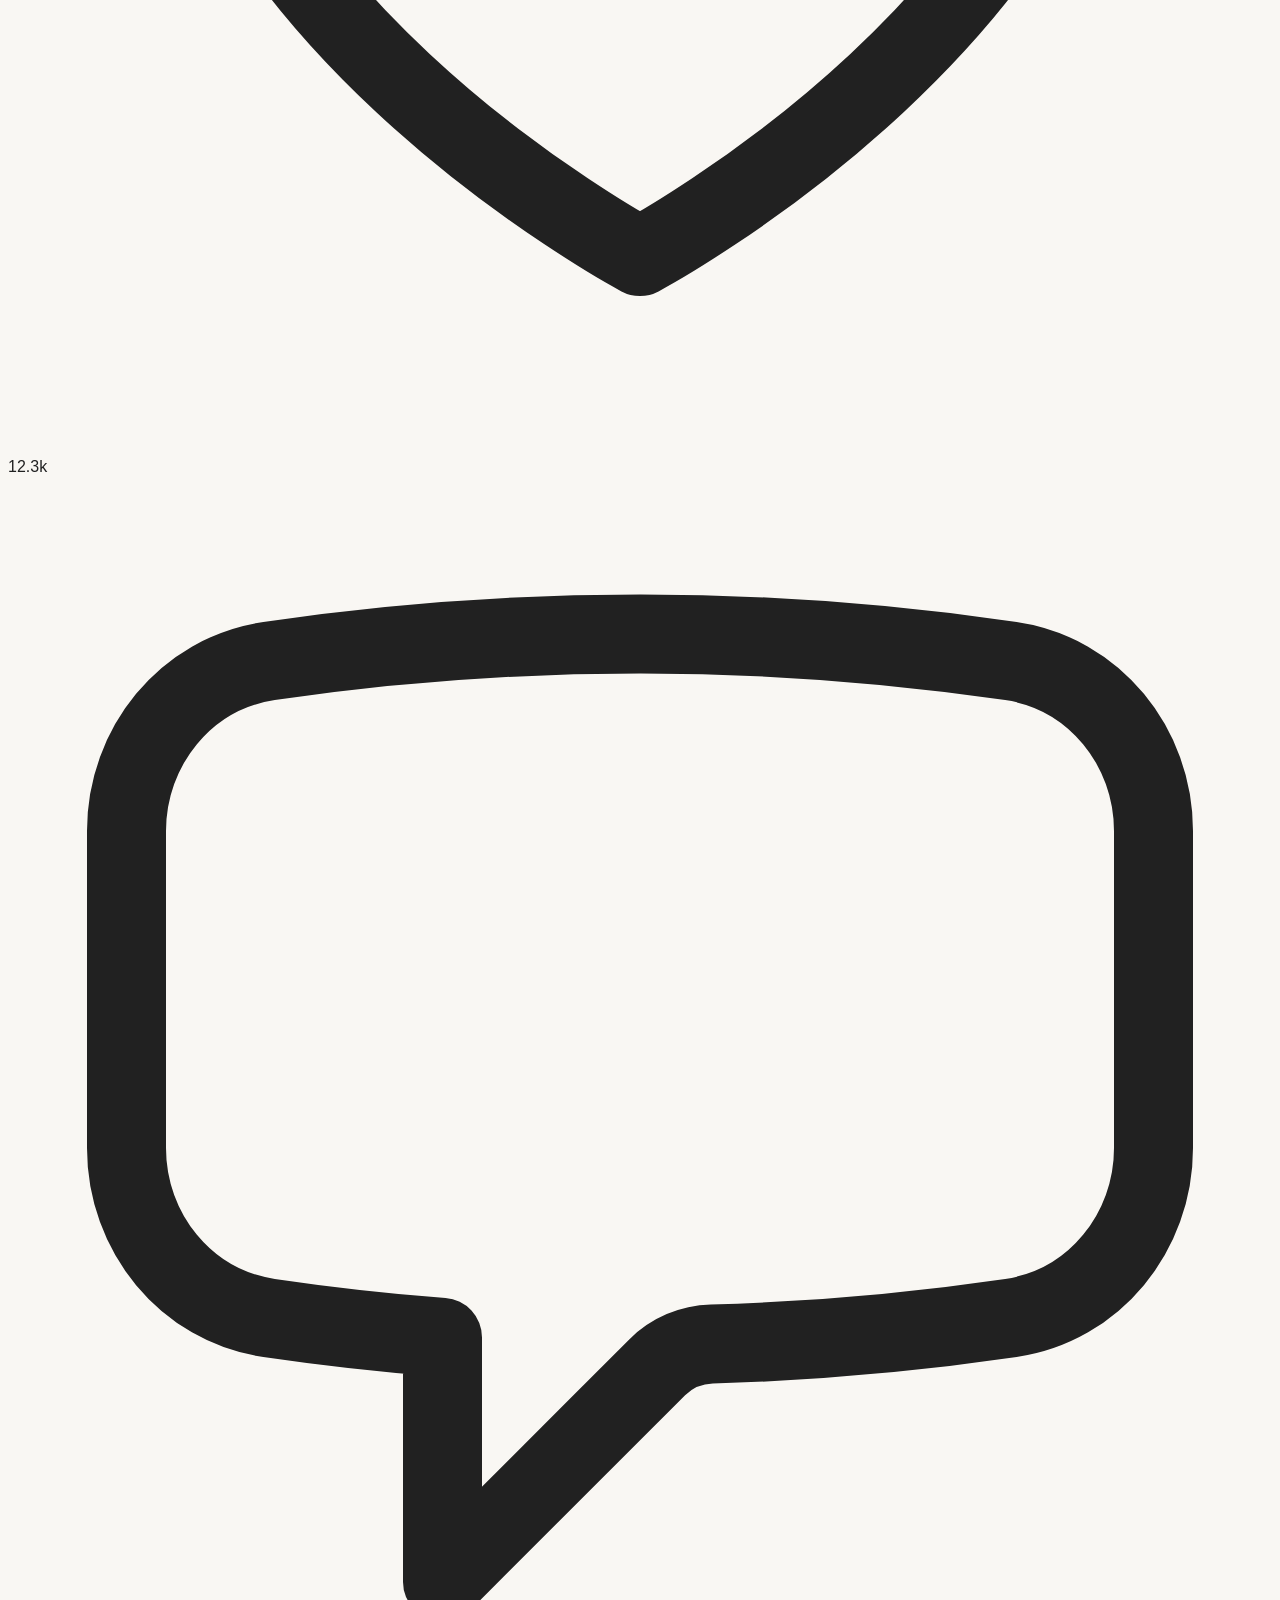
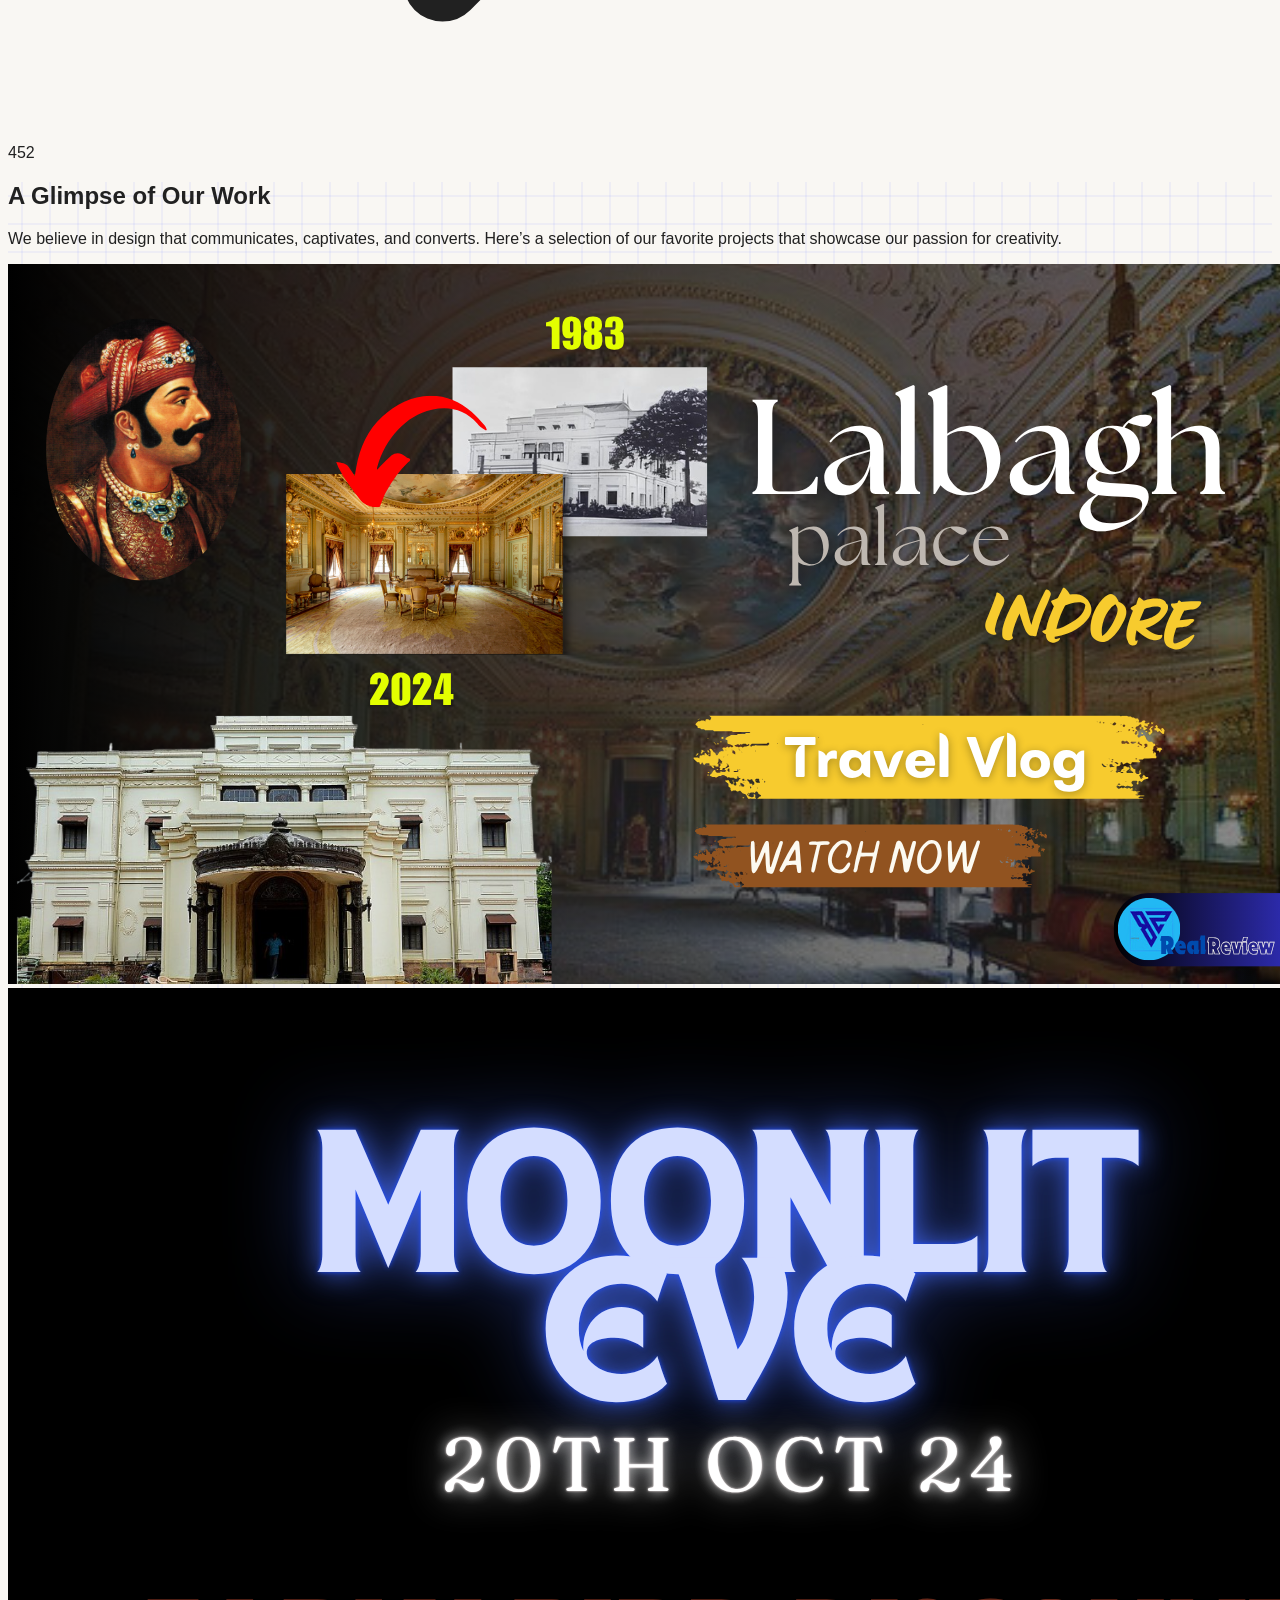
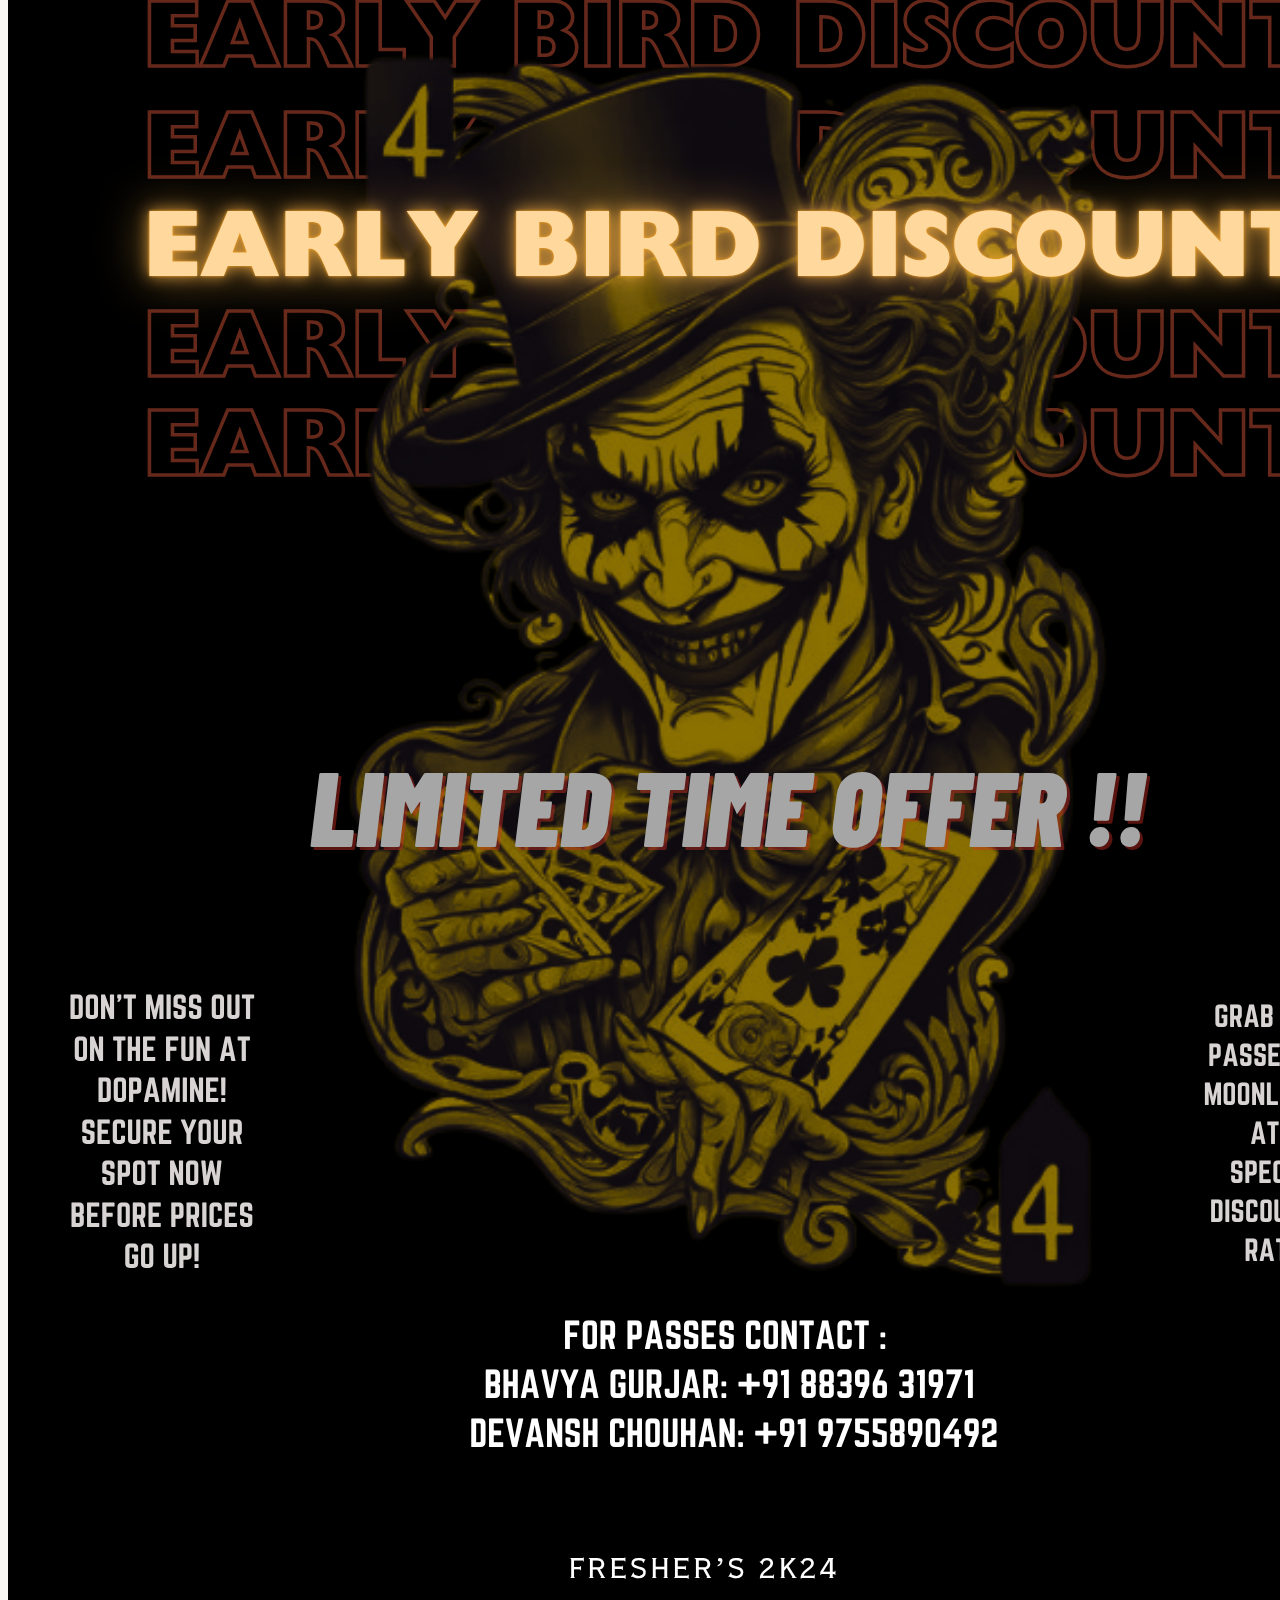
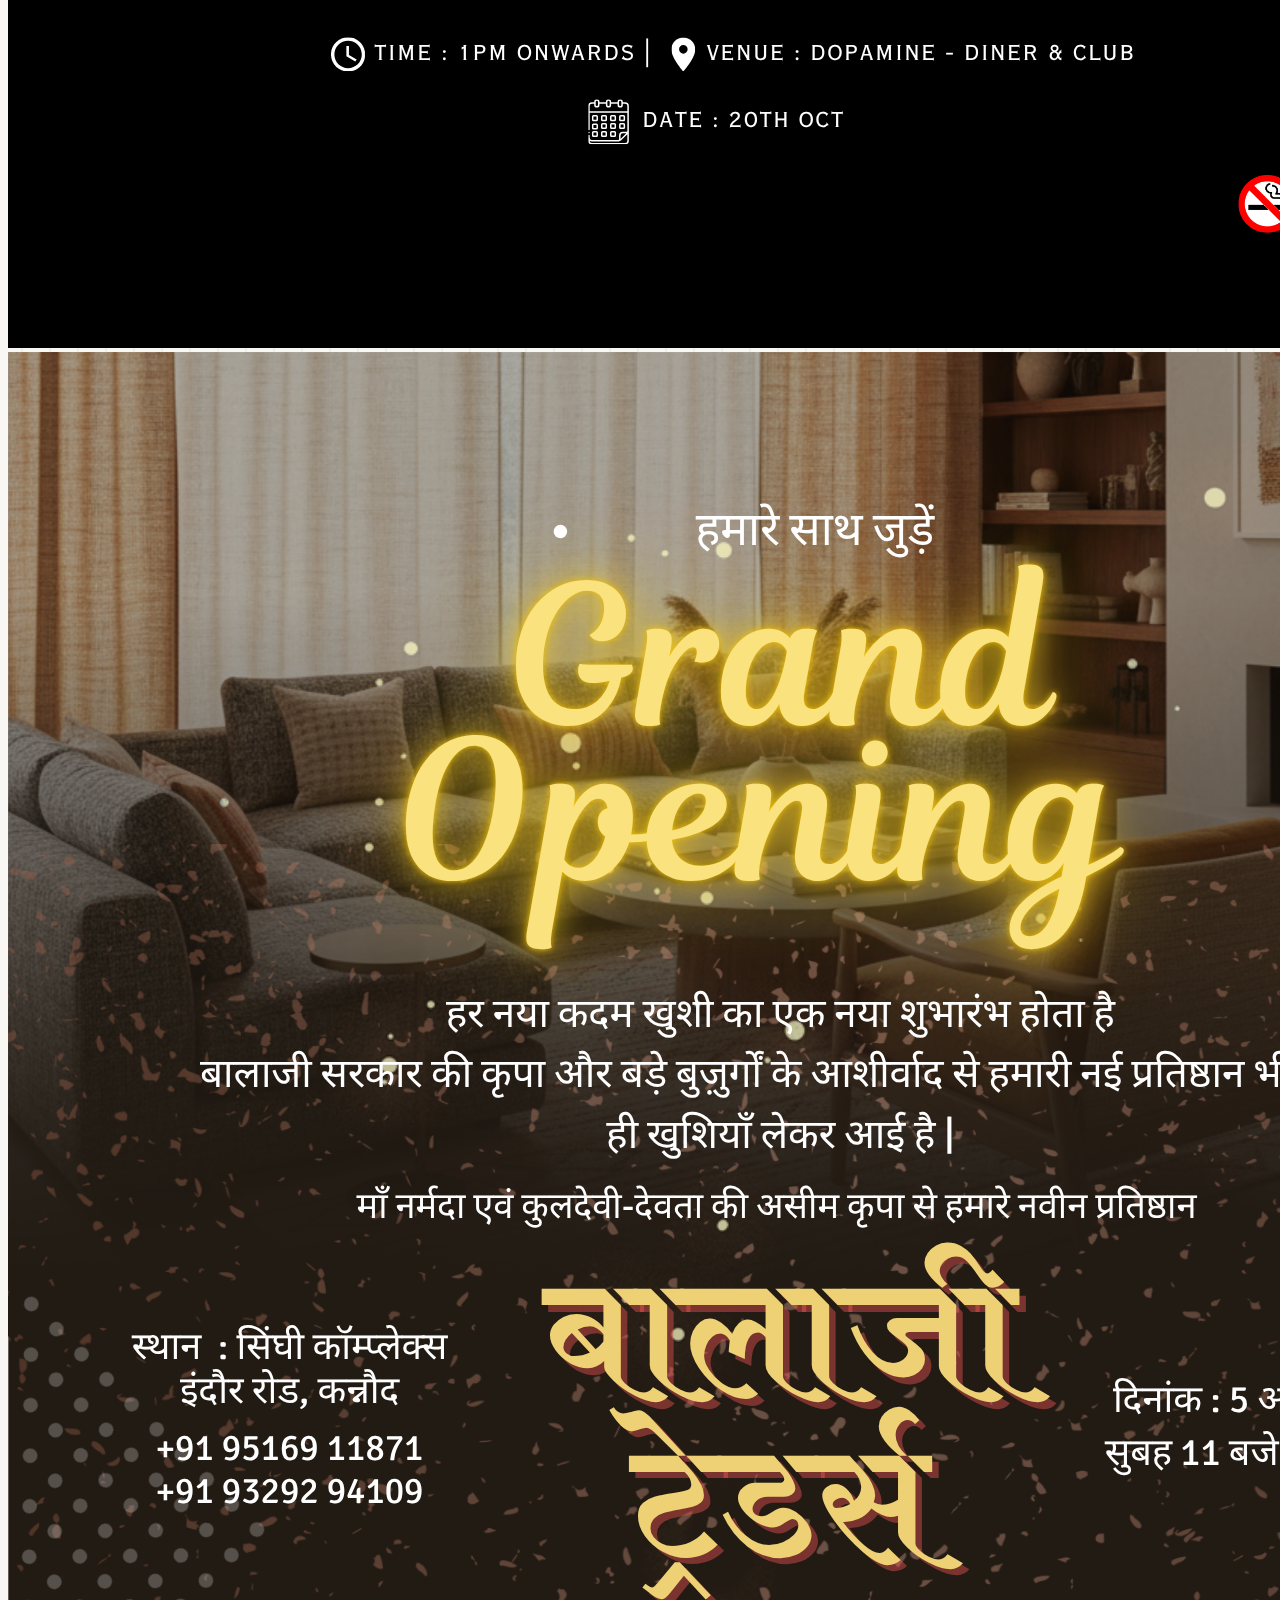
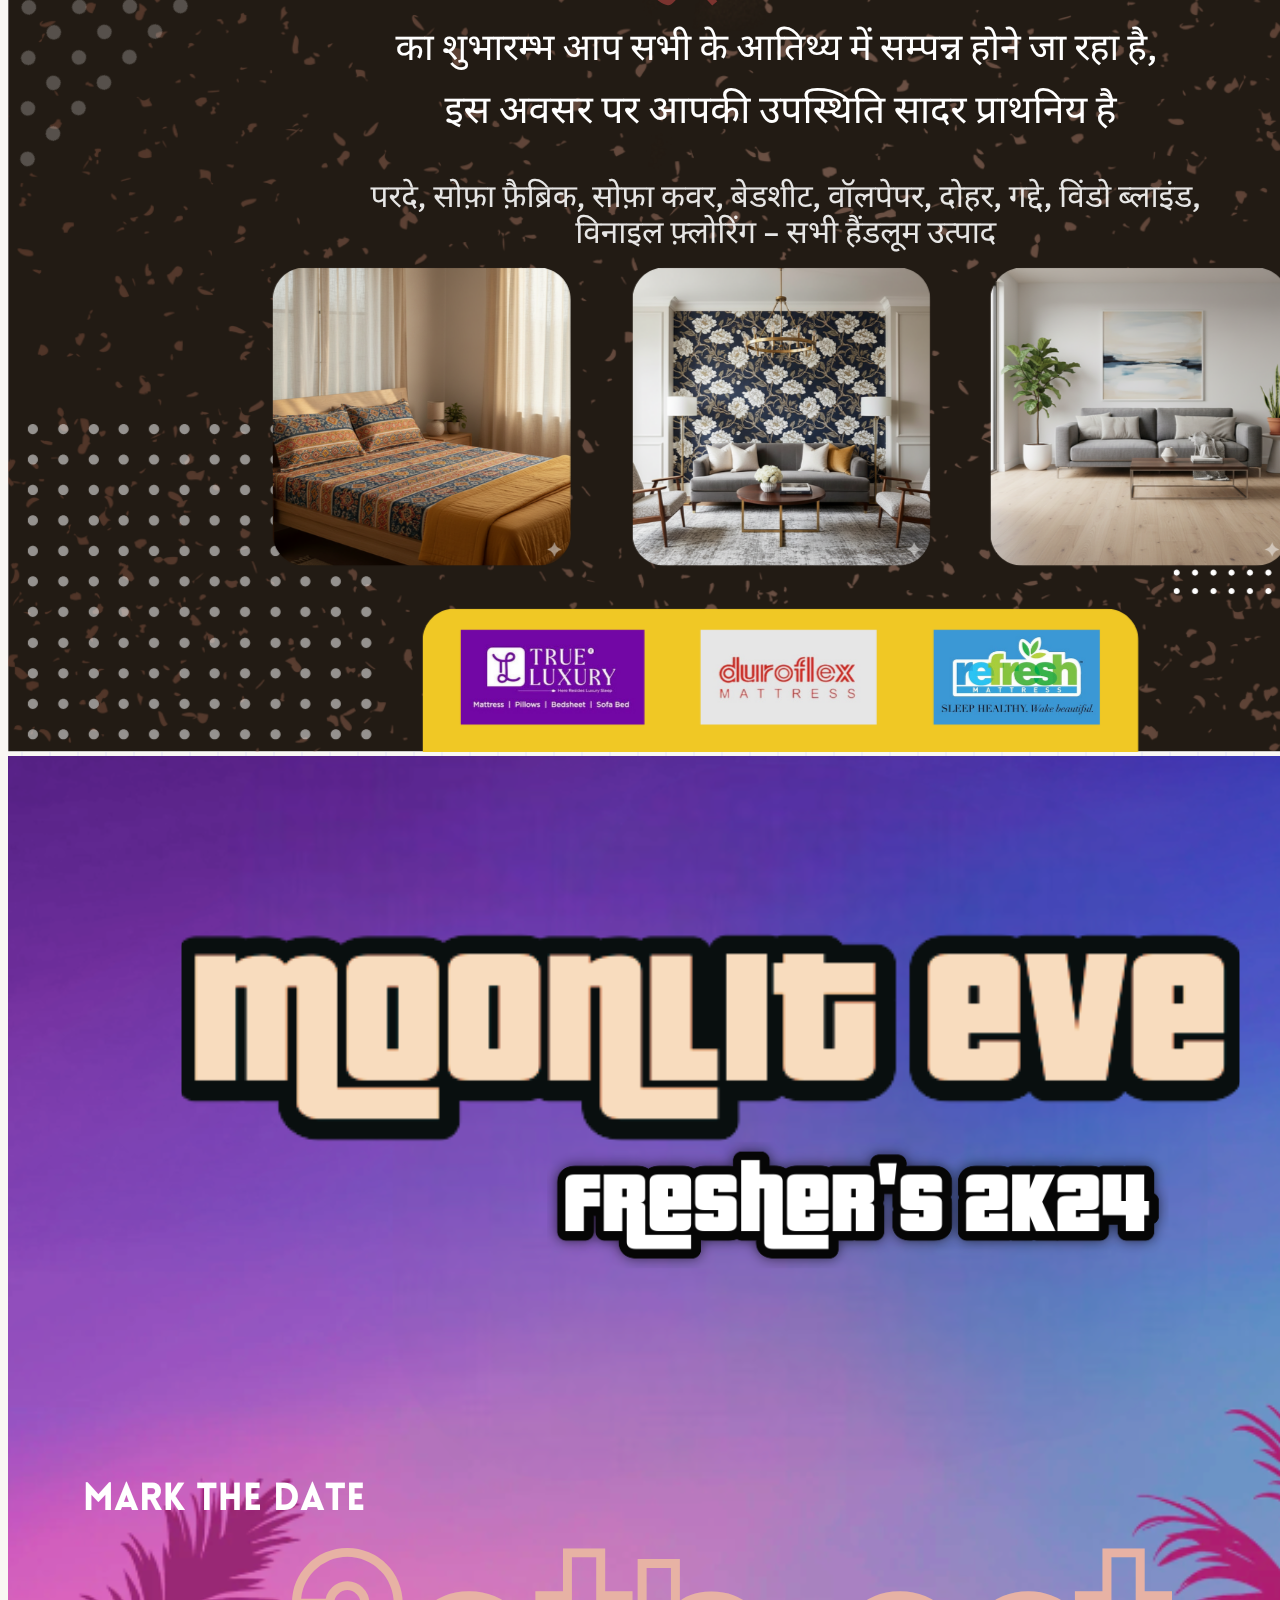
==== commit 06249139: "fix hero" ====
--- a/index.html
+++ b/index.html
@@ -26,12 +26,19 @@
 
     <!-- CSS Variables for Theming -->
     <link rel="stylesheet" href="./css/themes.css">
+
+    <style>
+        .bg-texture {
+            background: url('./images/colored-surface-with-rough-texture.jpg') repeat;
+            background-size: cover;
+        }
+    </style>
 </head>
 
 <body class="bg-background text-text-primary antialiased">
 
     <!-- PRELOADER -->
-    <div id="preloader" class="fixed inset-0 flex flex-col items-center justify-center bg-background z-50 text-center">
+    <!-- <div id="preloader" class="fixed inset-0 flex flex-col items-center justify-center bg-background z-50 text-center">
         <img src="./images/logo.png" alt="logo-preloader" class="h-24 w-auto rounded-full">
         <p id="loaderText" class="text-orange-500 text-lg font-semibold"></p>
         <div class="mt-3 flex space-x-1">
@@ -39,7 +46,7 @@
             <div class="h-2 w-2 bg-orange-500 rounded-full animate-bounce [animation-delay:-0.15s]"></div>
             <div class="h-2 w-2 bg-orange-500 rounded-full animate-bounce"></div>
         </div>
-    </div>
+    </div> -->
 
     <!-- HEADER -->
     <header class="fixed top-0 left-0 w-full z-50">
@@ -100,9 +107,11 @@
             <!-- Content -->
             <div class="relative max-w-4xl mx-auto z-10">
                 <h1 class="font-heading font-extrabold text-3xl sm:text-5xl md:text-7xl leading-tight text-shadow">
-                    The <span
-                        class="text-[var(--accent-primary)] text-shadow-white bg-accent-secondary px-2 rounded-lg">Finest
-                        Sh*yt</span> designs ever ...
+                    The
+                    <span
+                        class="text-[var(--accent-primary)] text-shadow-white bg-texture px-2 rounded-lg text-6xl md:text-auto block md:inline">Finest
+                        Sh*yt</span>
+                    designs ever ...
                 </h1>
                 <p class="font-body text-lg md:text-xl mt-6 max-w-2xl mx-auto text-white/70">
                     Visual identity, posters, AI videos and creative storytelling
@@ -120,10 +129,9 @@
         <section id="about" class="py-20 md:py-32 fade-in-section">
             <div class="container mx-auto px-6">
                 <div class="grid grid-cols-1 lg:grid-cols-2 gap-12 lg:gap-20 items-center">
-                    <div
-                        class="w-full h-80 md:h-96 bg-border-color rounded-xl flex items-center justify-center shadow-lg">
-                        <img src="./images/about.png" alt="A photo of the designer"
-                            class="w-full h-full object-cover rounded-lg shadow-lg">
+                    <div class="md:h-[80%] bg-border-color rounded-xl flex items-center justify-center shadow-lg">
+                        <img src="./images/2.png" alt="profile-img"
+                            class="w-full h-full object-cover rounded-lg shadow-lg grayscale transition duration-300 hover:grayscale-0">
                     </div>
                     <div class="text-center lg:text-left">
                         <h2 class="font-heading font-bold text-3xl md:text-4xl">Hey, I'm <span
@@ -134,7 +142,47 @@
                             both global and deeply rooted in Indian culture. I'm inspired by the vibrant chaos of our
                             cinema, the bold typography on old trucks, and the endless stories our streets tell.
                         </p>
-                        <div class="mt-8 bg-card-bg border border-border-color p-6 rounded-lg text-left">
+
+                        <div class="mt-6 md:text-left">
+                            <a href="https://www.instagram.com/dzine_wala/" target="_blank"
+                                class="px-4 py-3 rounded-full mr-4 shadow-lg font-semibold text-white"
+                                style="background: linear-gradient(45deg, #f58529, #dd2a7b, #8134af, #515bd4);">
+                                <svg class="inline-block" xmlns="http://www.w3.org/2000/svg" width="24" height="24"
+                                    viewBox="0 0 24 24" fill="none" stroke="white" stroke-width="2"
+                                    stroke-linecap="round" stroke-linejoin="round"
+                                    class="lucide lucide-instagram-icon lucide-instagram">
+                                    <rect width="20" height="20" x="2" y="2" rx="5" ry="5" />
+                                    <path d="M16 11.37A4 4 0 1 1 12.63 8 4 4 0 0 1 16 11.37z" />
+                                    <line x1="17.5" x2="17.51" y1="6.5" y2="6.5" />
+                                </svg>
+                                instagram
+                            </a>
+                            <a href="mailto:yuvrajsingh3641@gmail.com" target="_blank"
+                                class="px-4 py-3 bg-accent-primary rounded-full mr-4 shadow-lg font-semibold text-white"
+                                style="background: linear-gradient(45deg, #515bd4 ,#8134af);">
+                                <svg class="inline-block" xmlns="http://www.w3.org/2000/svg" width="24" height="24"
+                                    viewBox="0 0 24 24" fill="none" stroke="white" stroke-width="2"
+                                    stroke-linecap="round" stroke-linejoin="round"
+                                    class="lucide lucide-mail-icon lucide-mail">
+                                    <path d="m22 7-8.991 5.727a2 2 0 0 1-2.009 0L2 7" />
+                                    <rect x="2" y="4" width="20" height="16" rx="2" />
+                                </svg>
+                                email
+                            </a>
+                            <a href="#ai-benefits-pro"
+                                class="mt-5 inline-block px-4 py-2 rounded-full font-semibold transition-all duration-300 hover:-translate-y-1 shadow-lg"
+                                style="background: linear-gradient(135deg, var(--accent-primary), var(--accent-secondary)); color: #fff;">
+                                <svg class="inline-block" xmlns="http://www.w3.org/2000/svg" width="24" height="24"
+                                    viewBox="0 0 24 24" fill="none" stroke="currentColor" stroke-width="2"
+                                    stroke-linecap="round" stroke-linejoin="round"
+                                    class="lucide lucide-paperclip-icon lucide-paperclip">
+                                    <path
+                                        d="m16 6-8.414 8.586a2 2 0 0 0 2.829 2.829l8.414-8.586a4 4 0 1 0-5.657-5.657l-8.379 8.551a6 6 0 1 0 8.485 8.485l8.379-8.551" />
+                                </svg>
+                                View My Work
+                            </a>
+                        </div>
+                        <div class="mt-8 bg-card-bg border border-border-color p-6 rounded-lg text-left shadow-2xl">
                             <h4 class="font-heading font-bold text-lg text-accent-secondary">Why 'dzine wala'?</h4>
                             <p class="mt-2 text-text-primary/70">In India, a 'wala' is a trusted local expert. I wanted
                                 to bring that same reliability and passion to design. Think of me as your friendly
@@ -297,7 +345,9 @@
                     <div class="text-center lg:text-left">
                         <h2 class="text-2xl font-bold tracking-tight sm:text-5xl">
                             A Symphony of Pixels, <br>
-                            <span class="text-[var(--accent-primary)] text-shadow-white bg-accent-secondary px-2 rounded-lg">Powered by AI</span>
+                            <span
+                                class="text-[var(--accent-primary)] text-shadow-white bg-accent-secondary px-2 rounded-lg">Powered
+                                by AI</span>
                         </h2>
                         </h2>
                         <p class="mt-4 text-lg text-primary">
@@ -578,4 +628,4 @@
     <script src="./js/preloader.js"></script>
 </body>
 
-</html>
+</html>
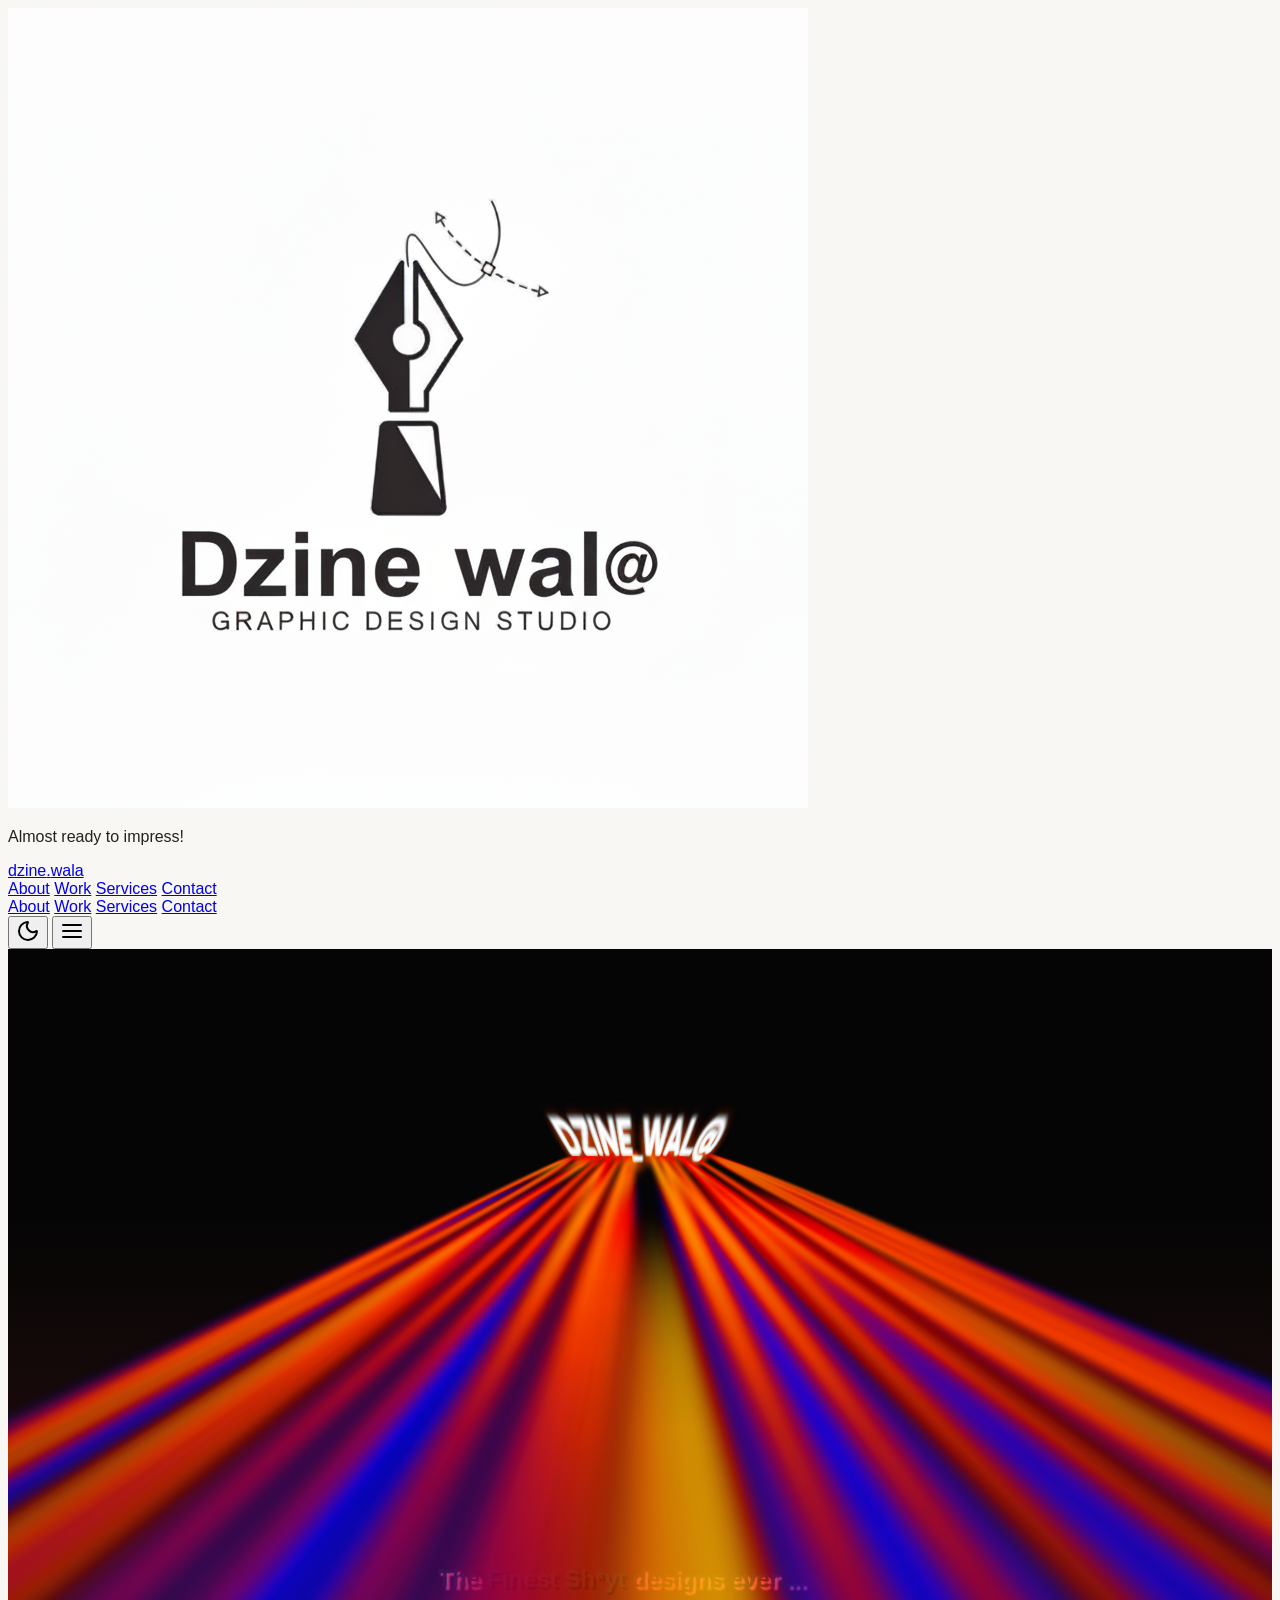
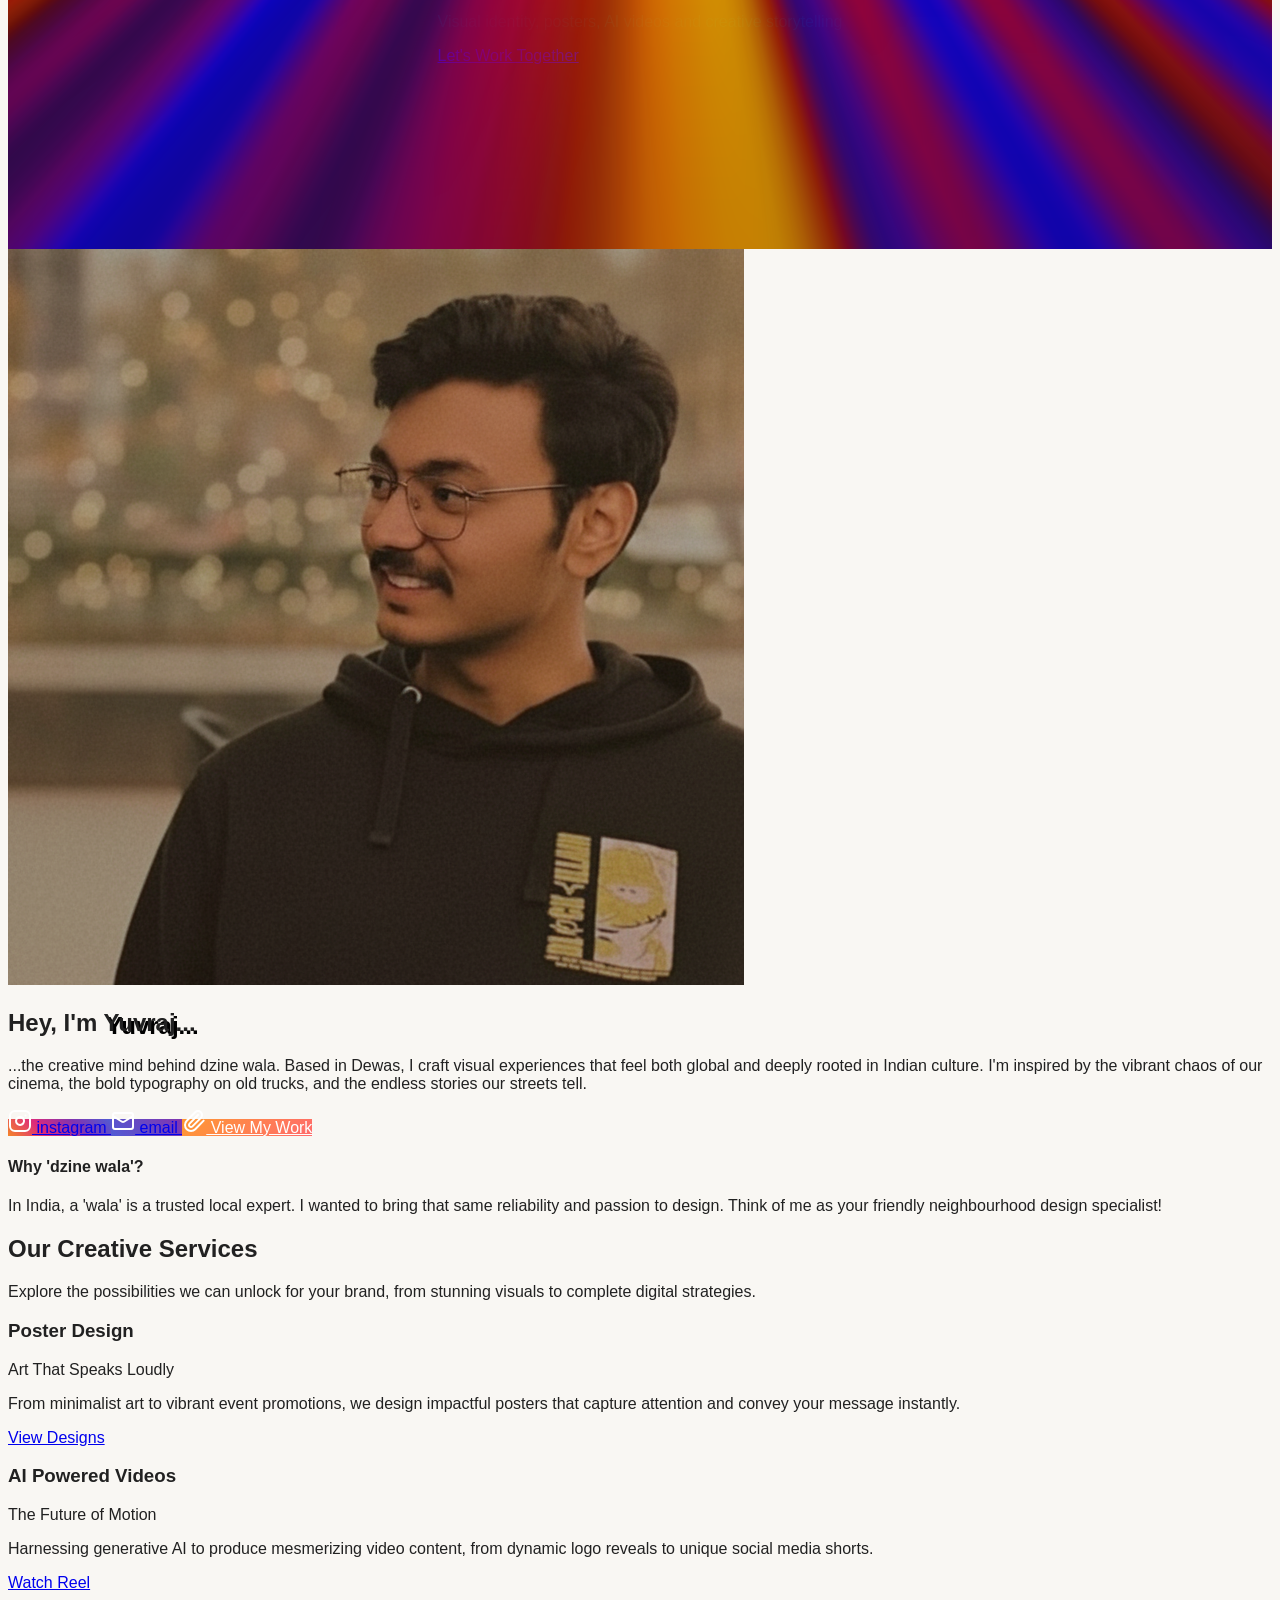
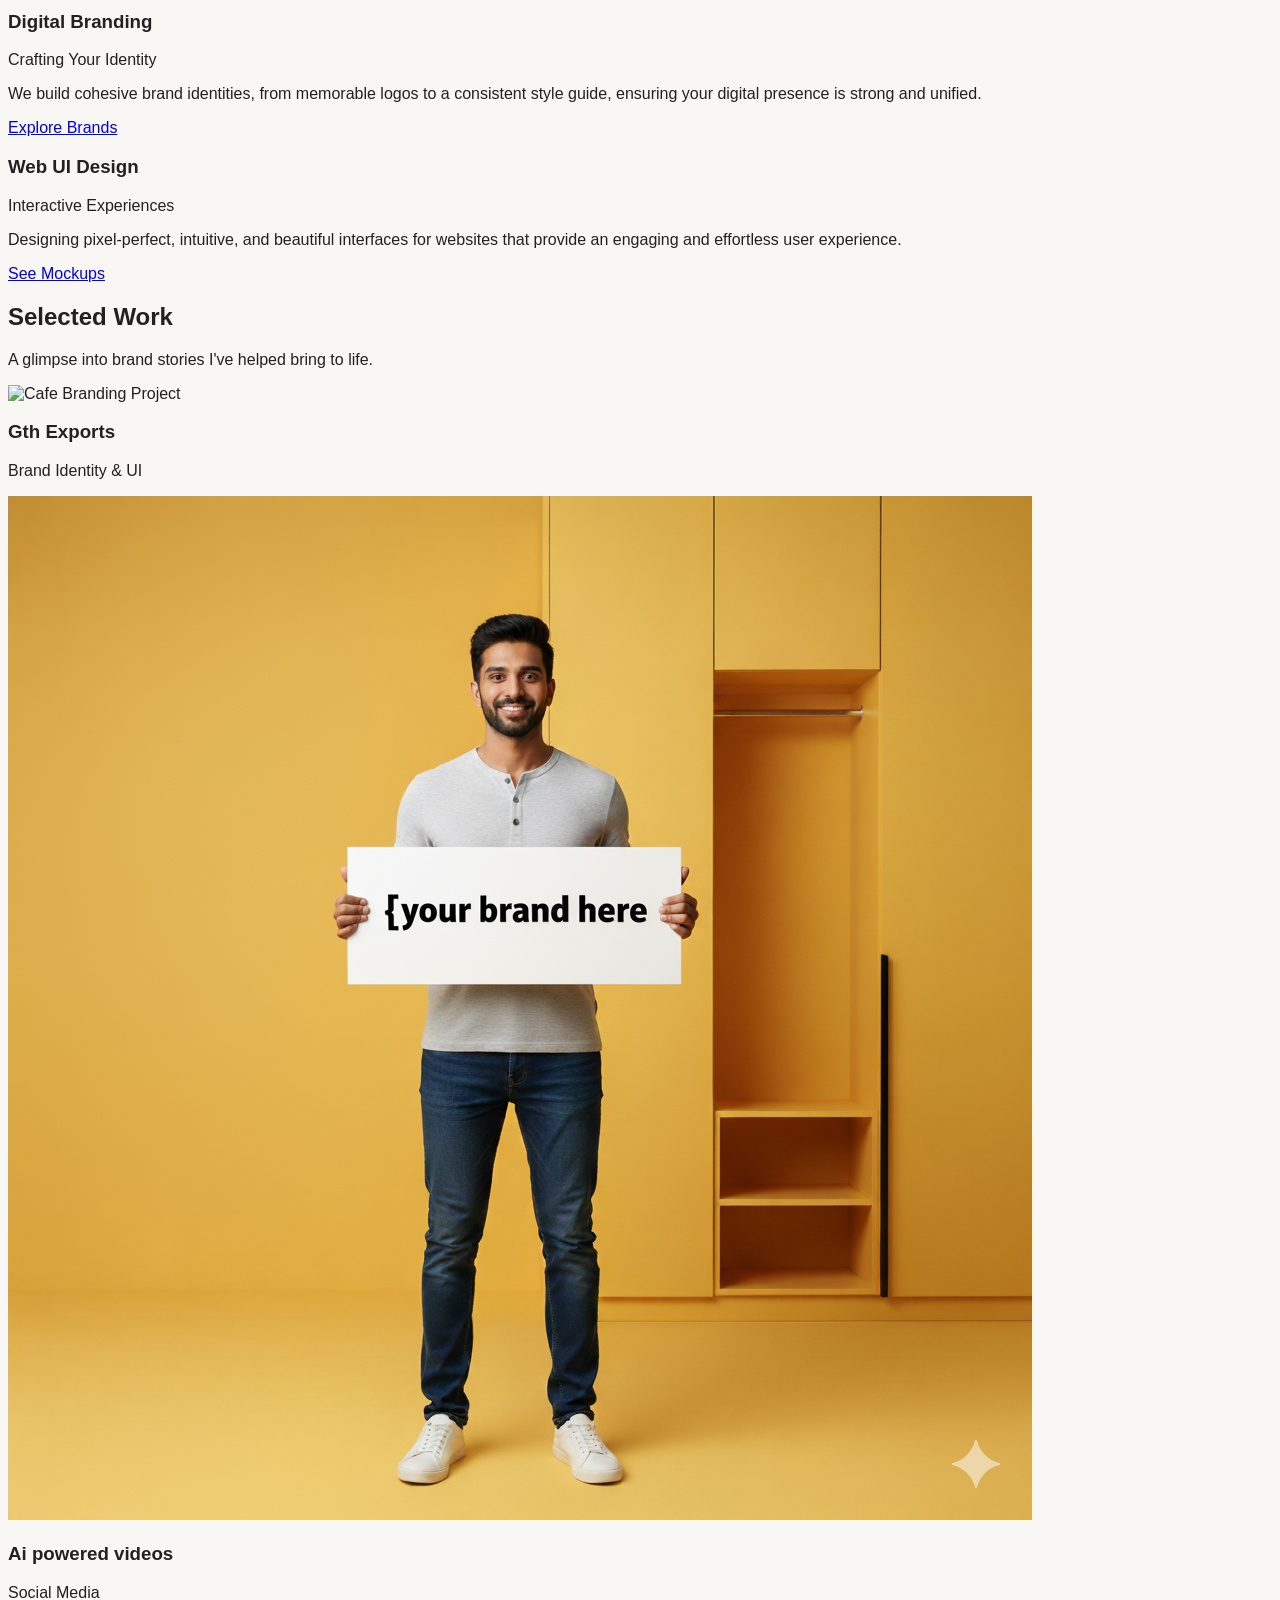
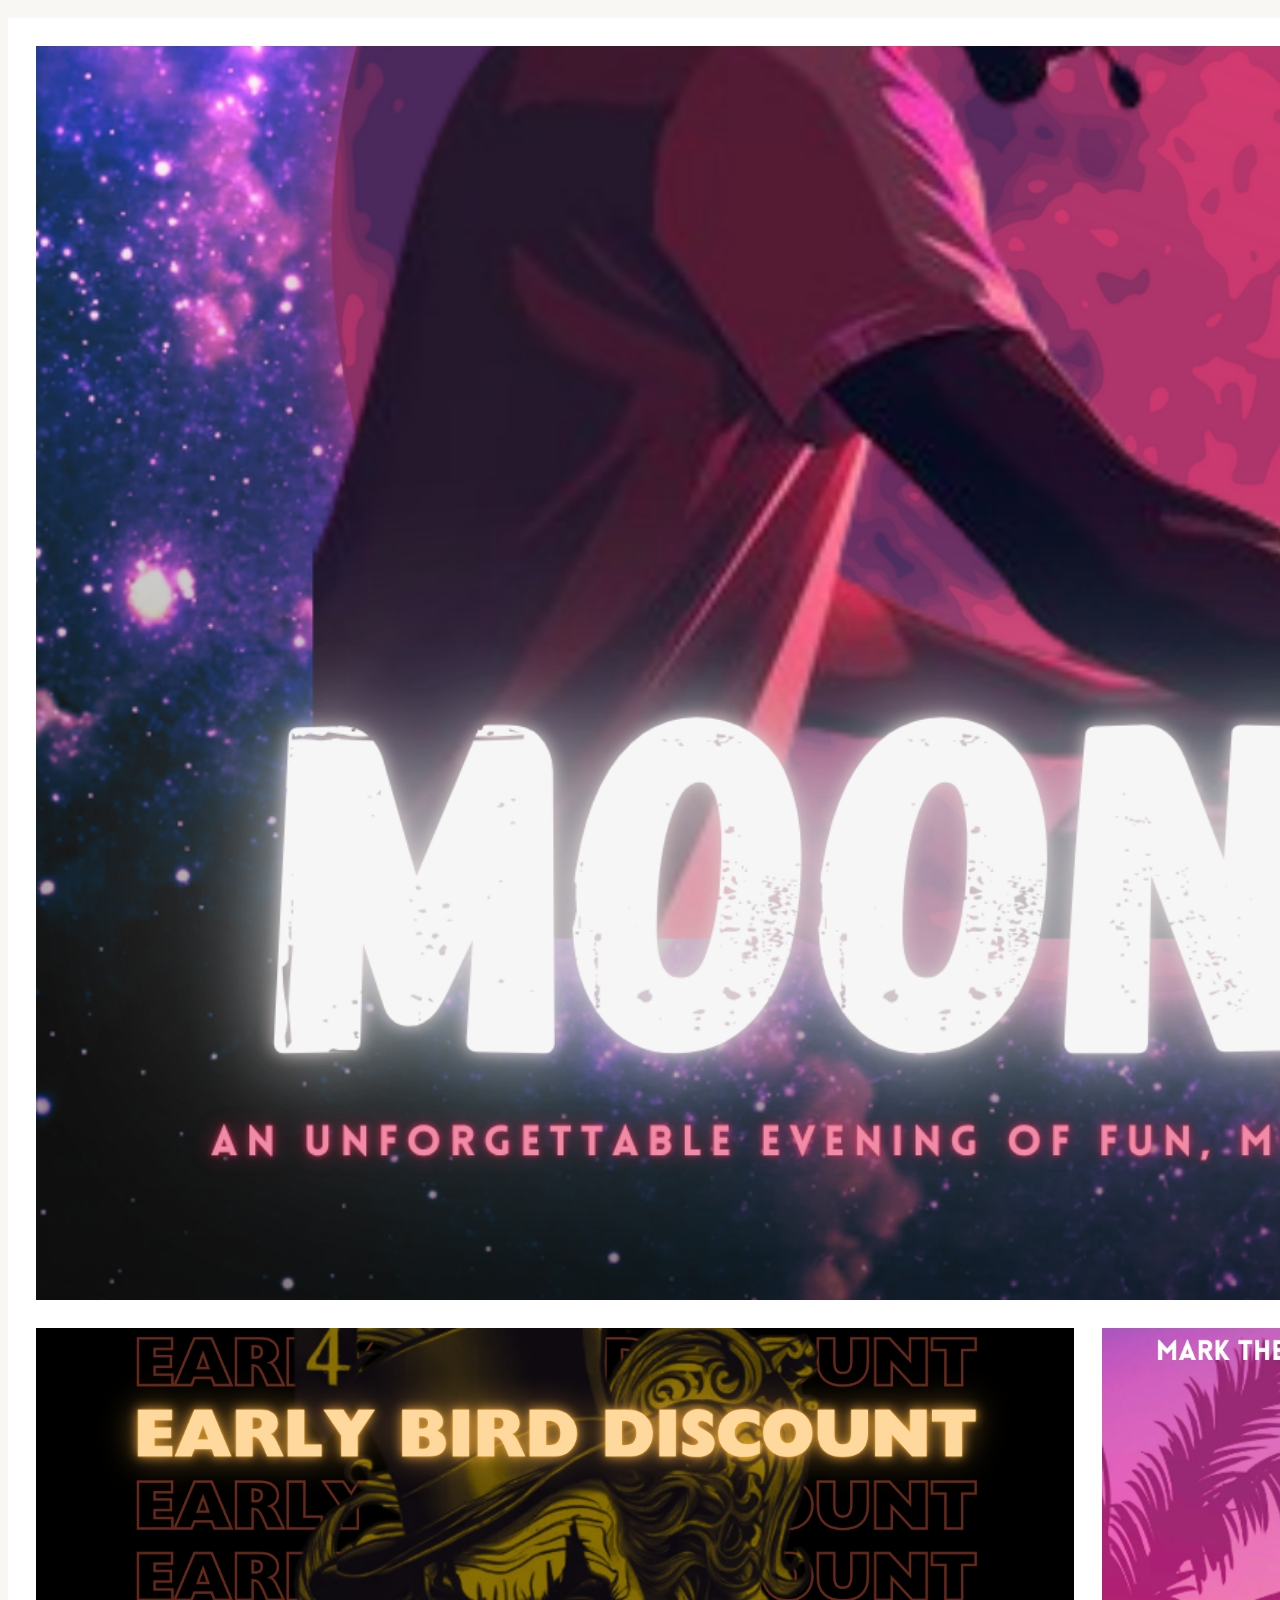
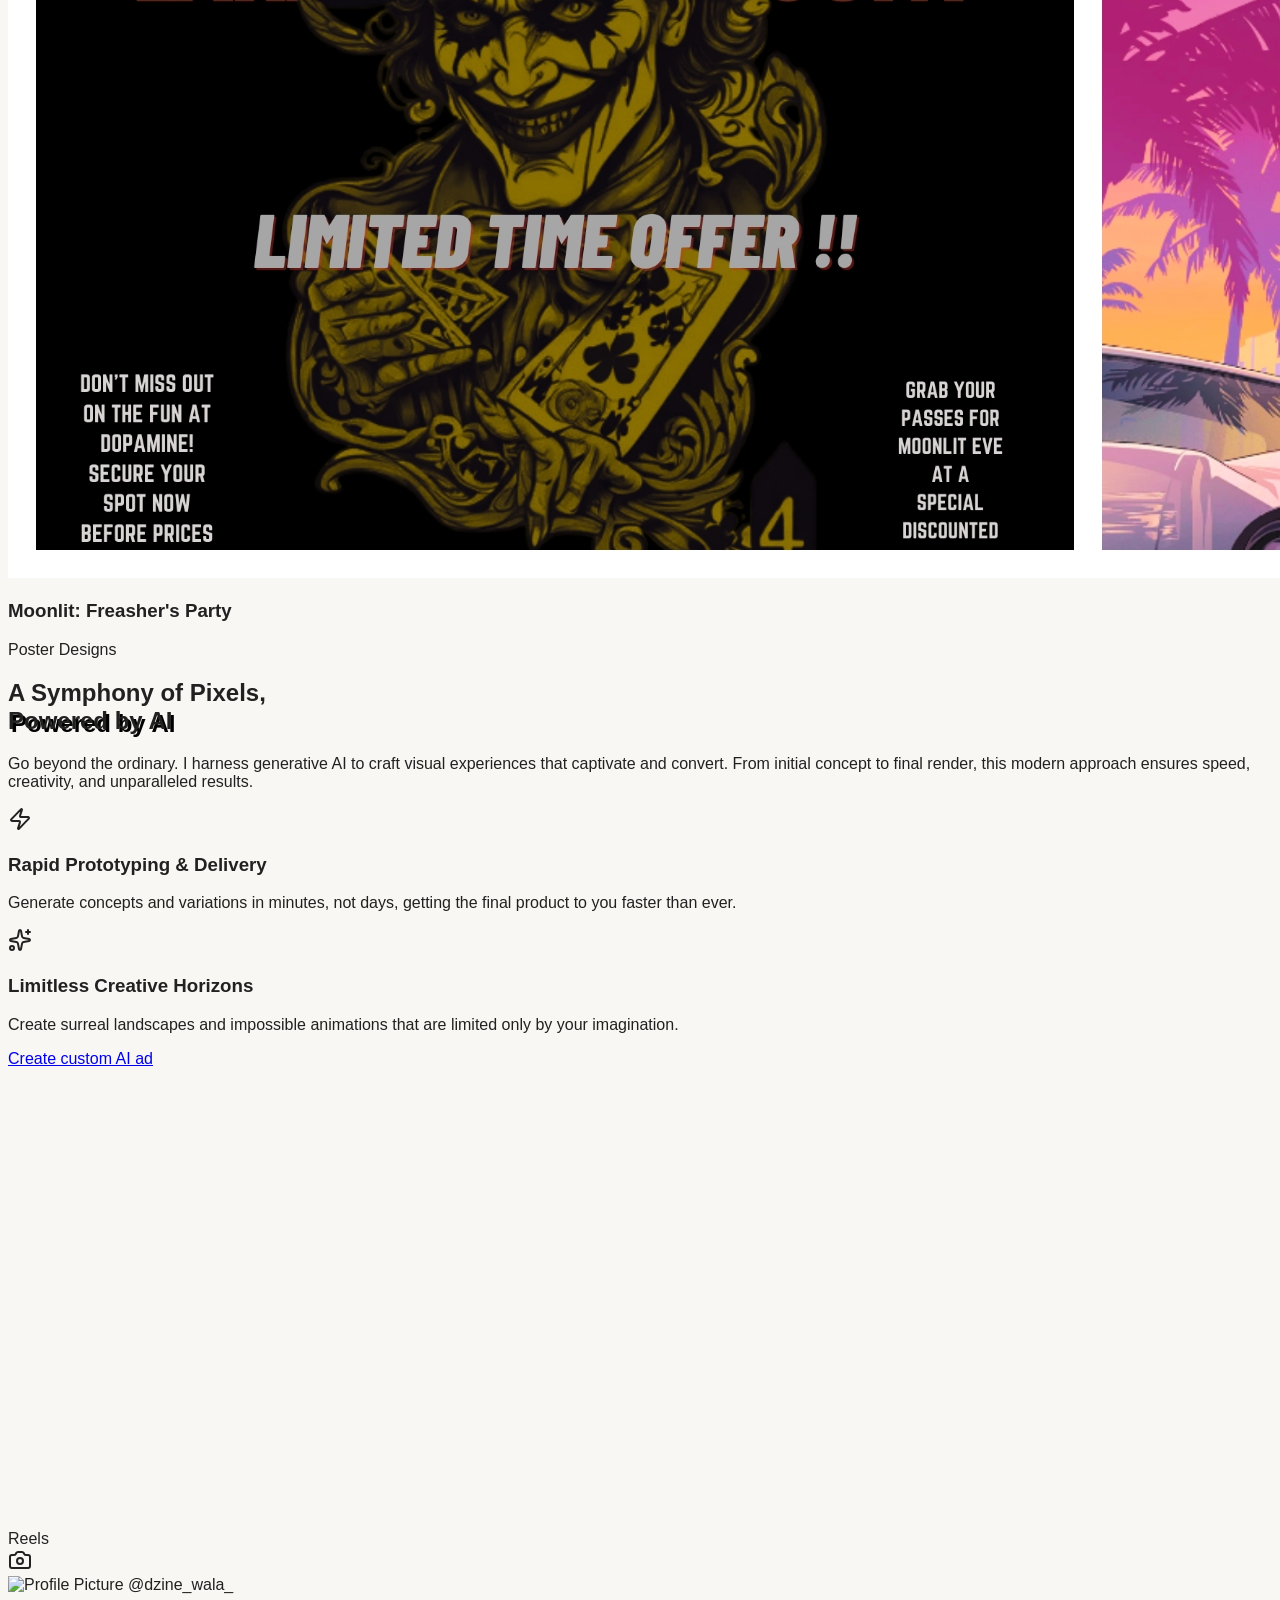
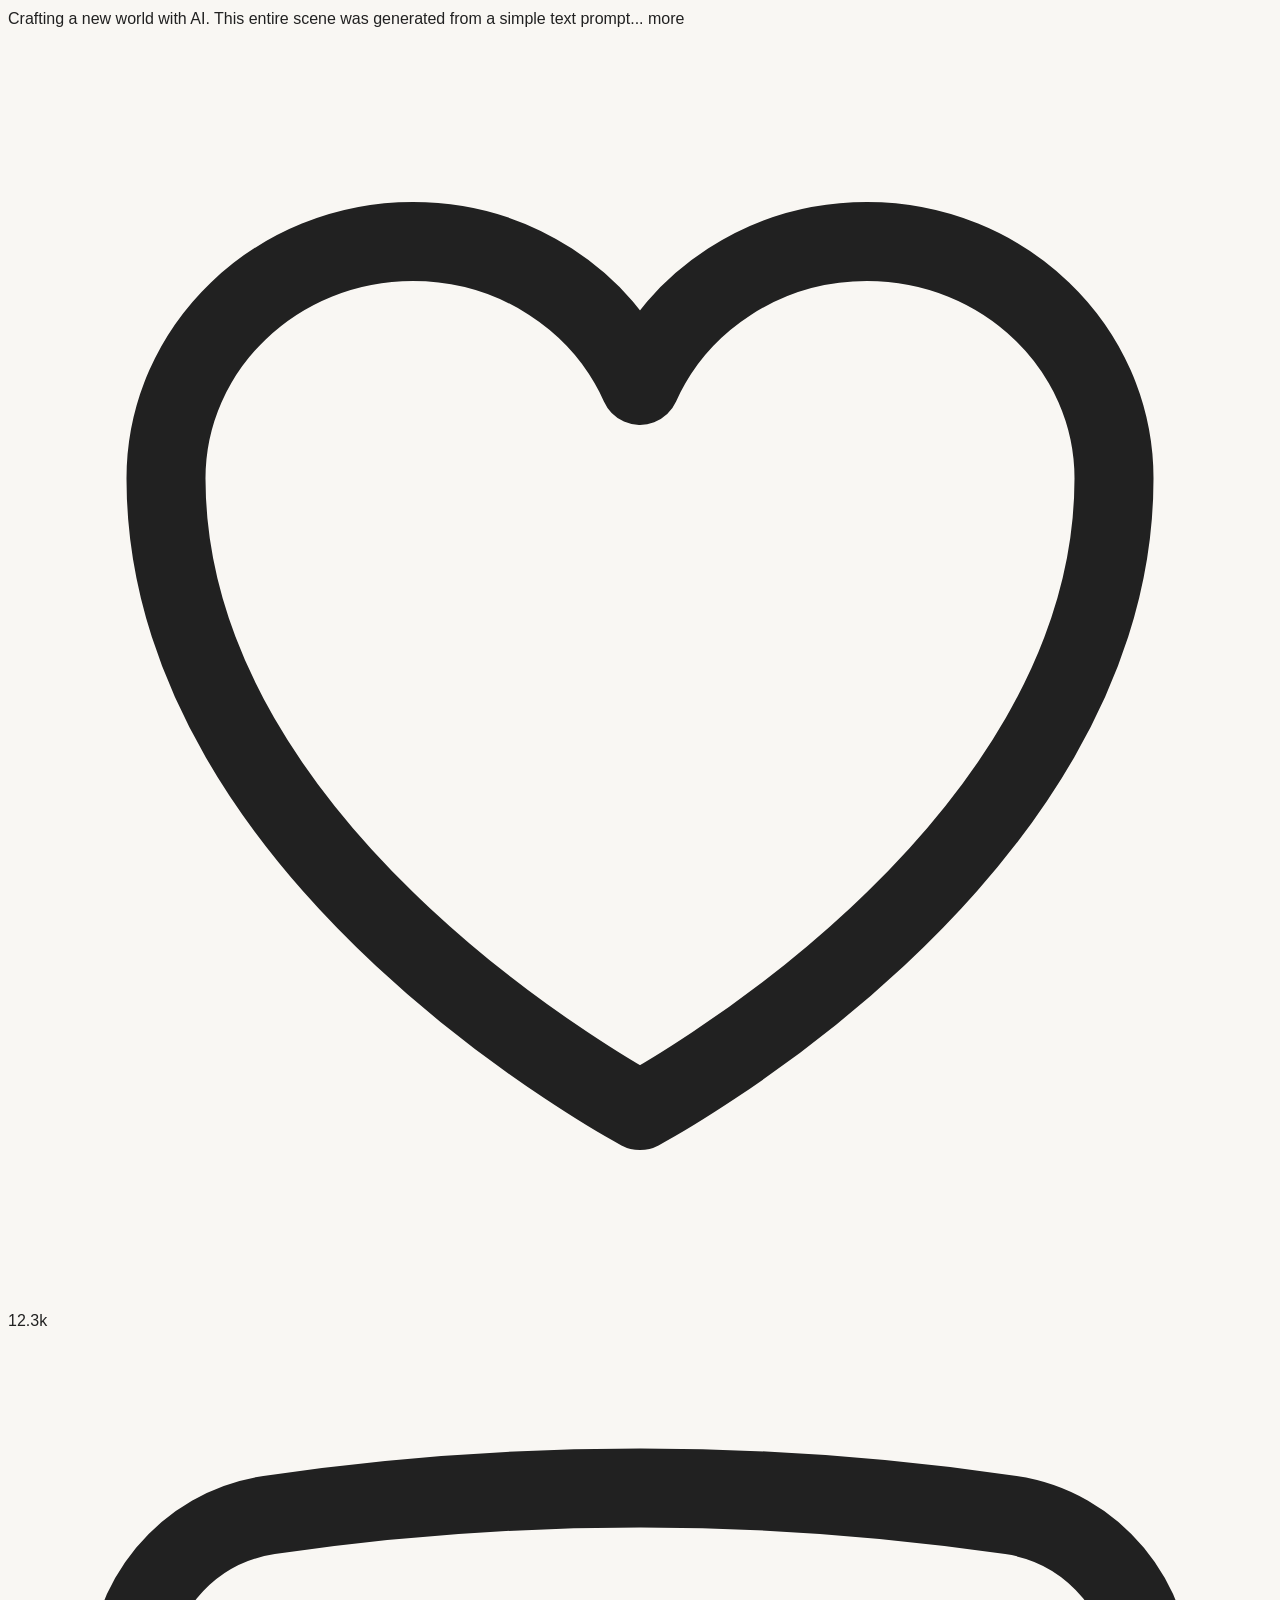
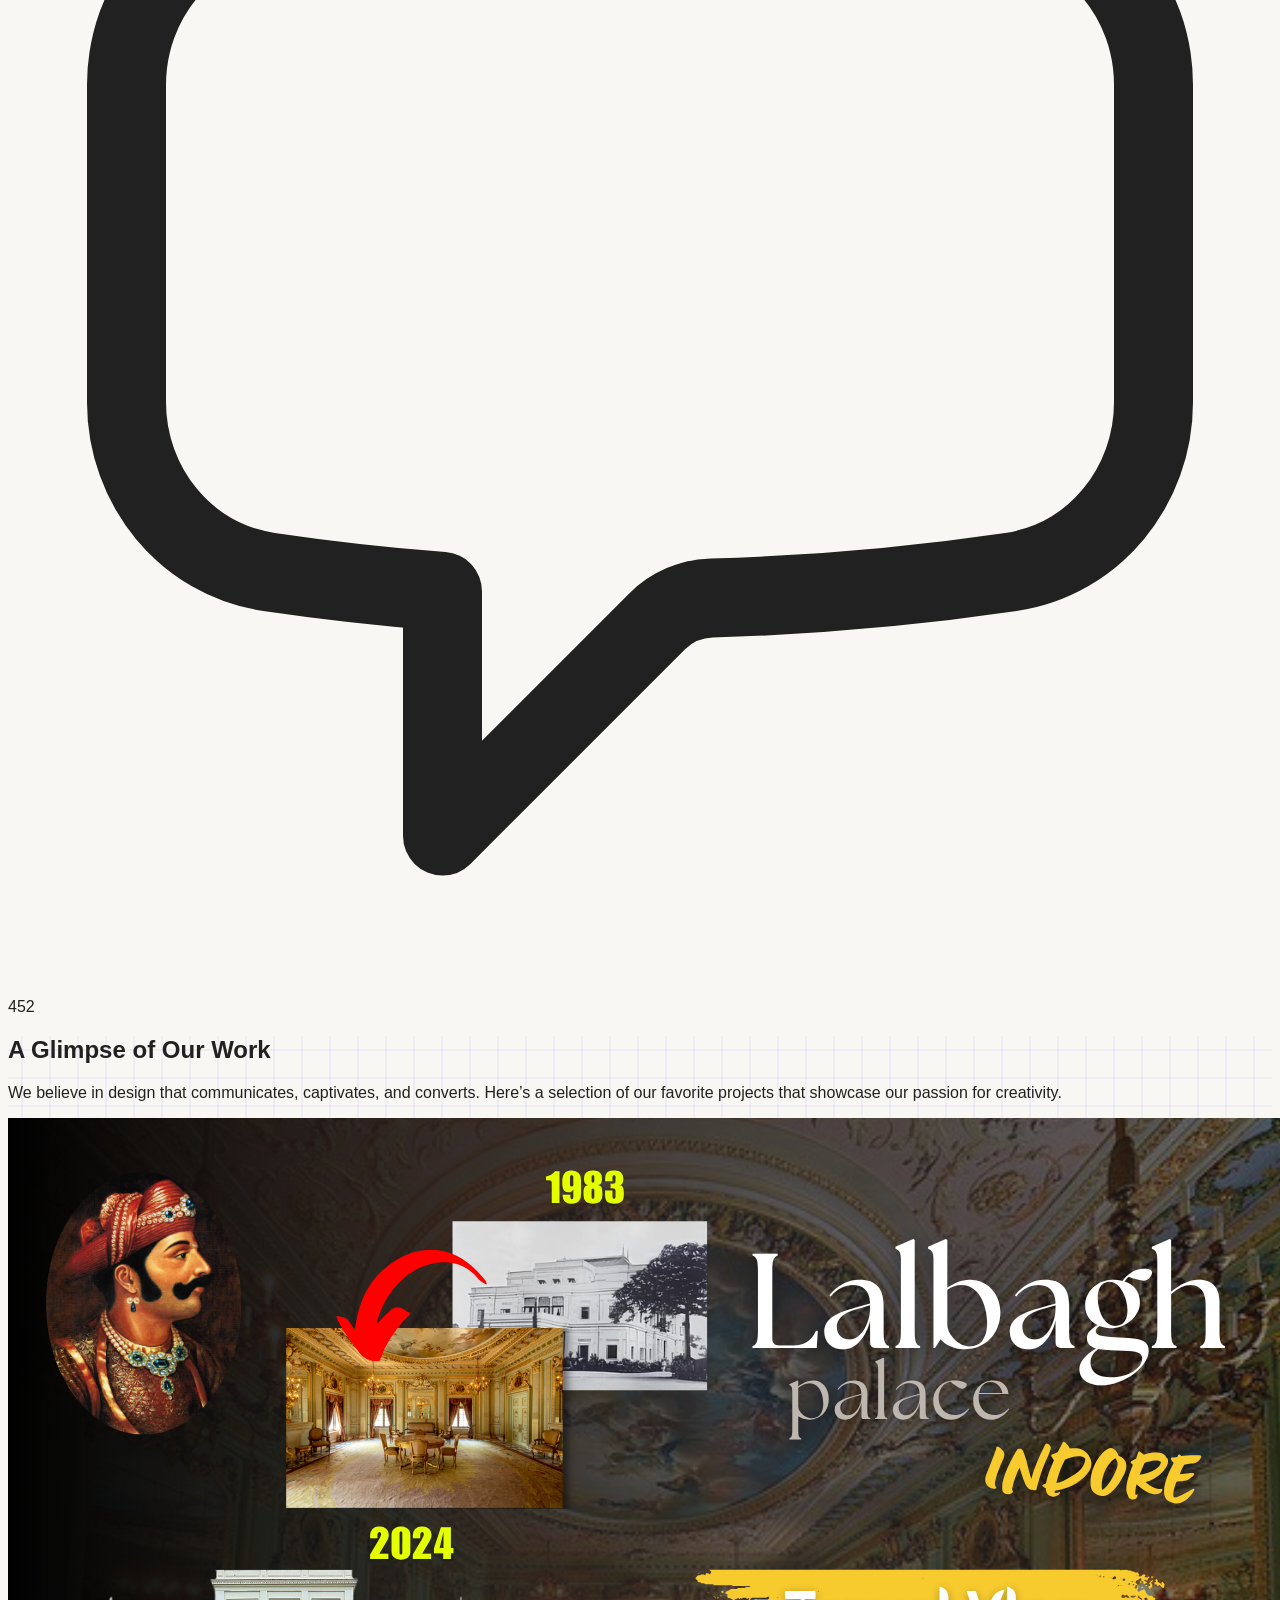
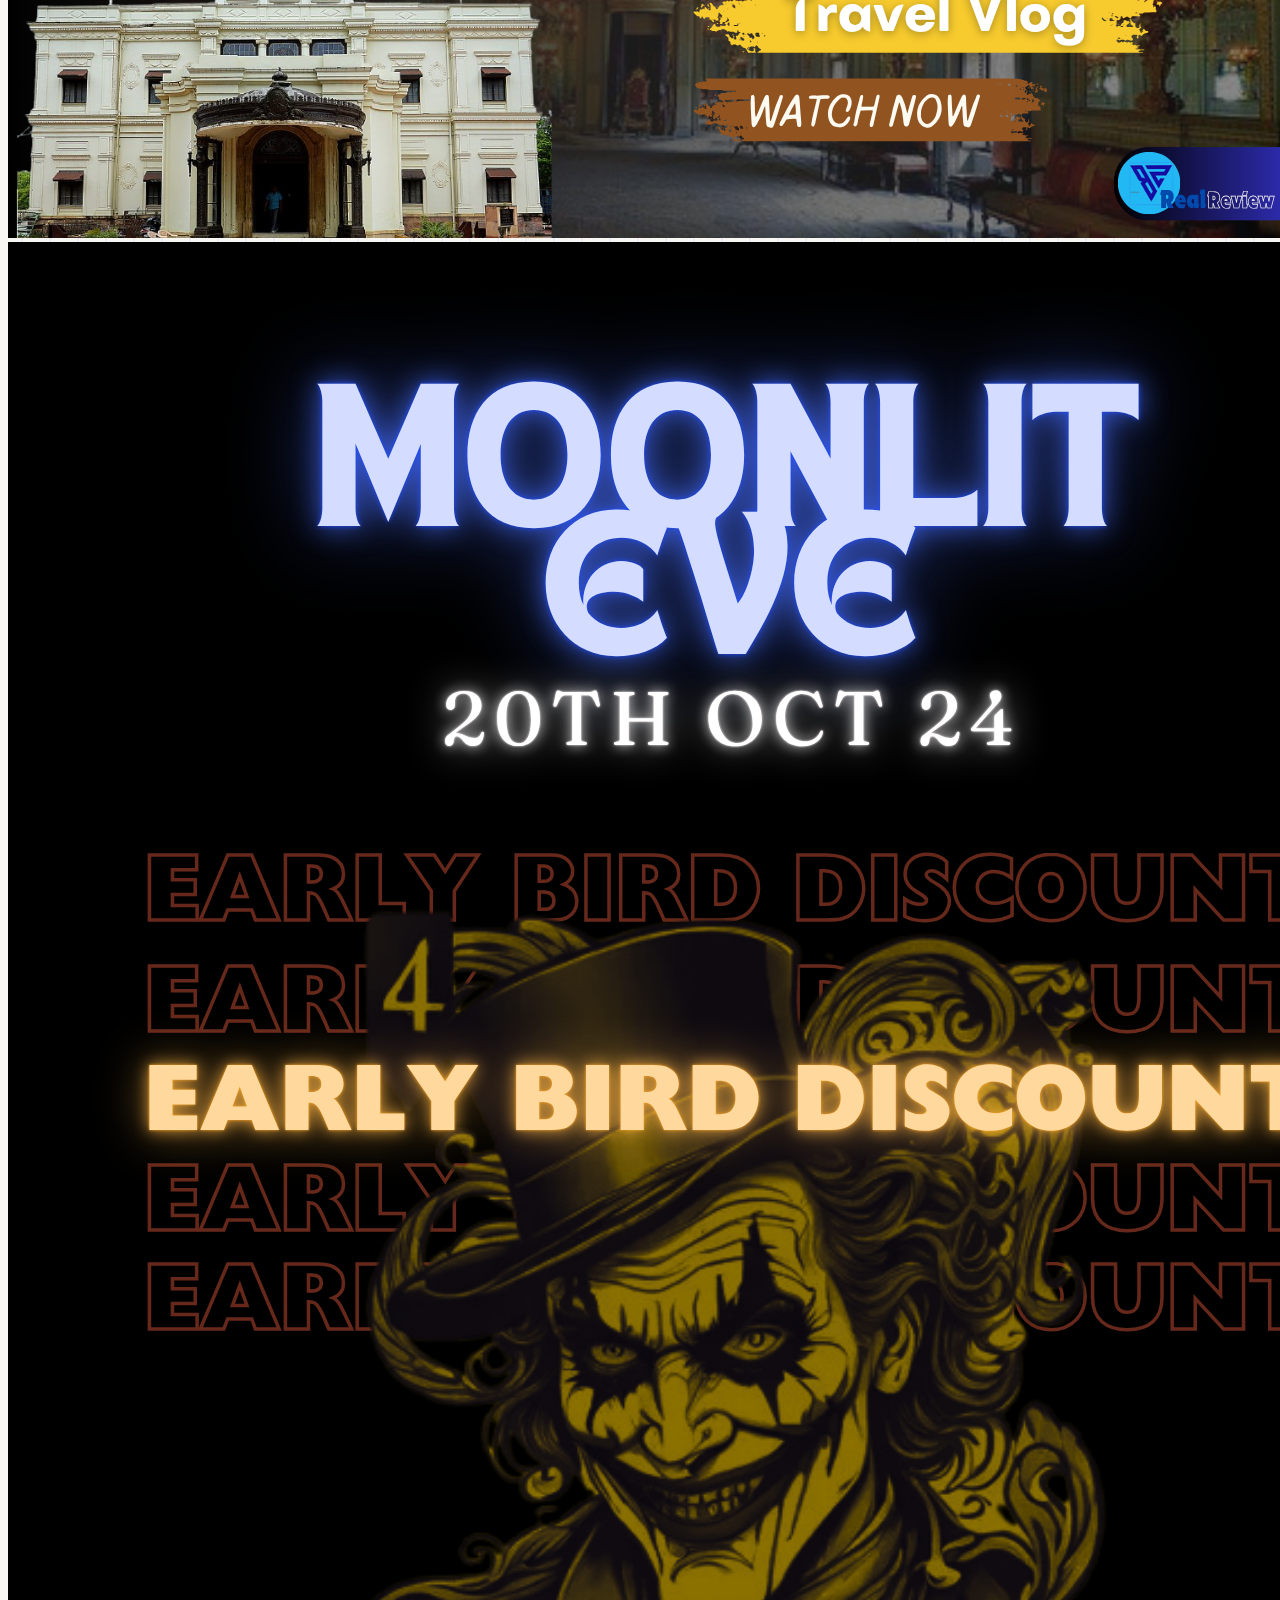
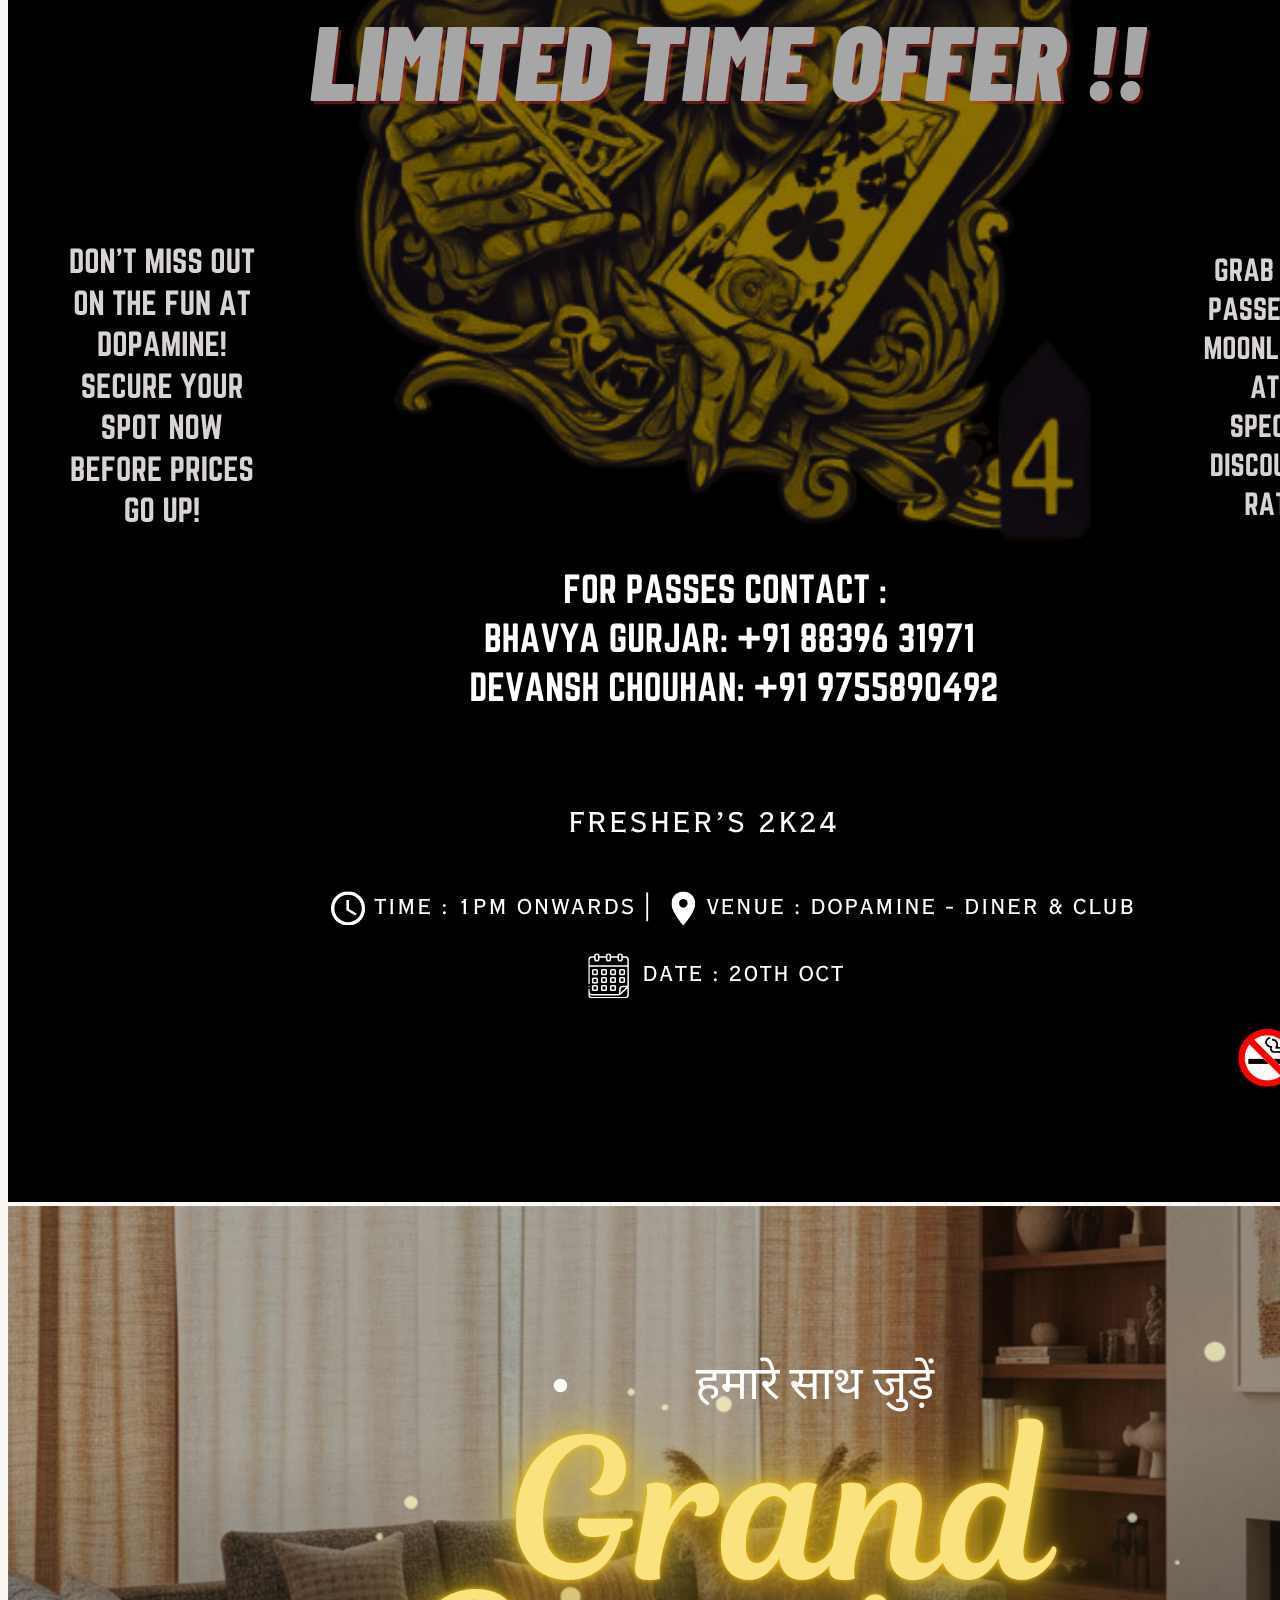
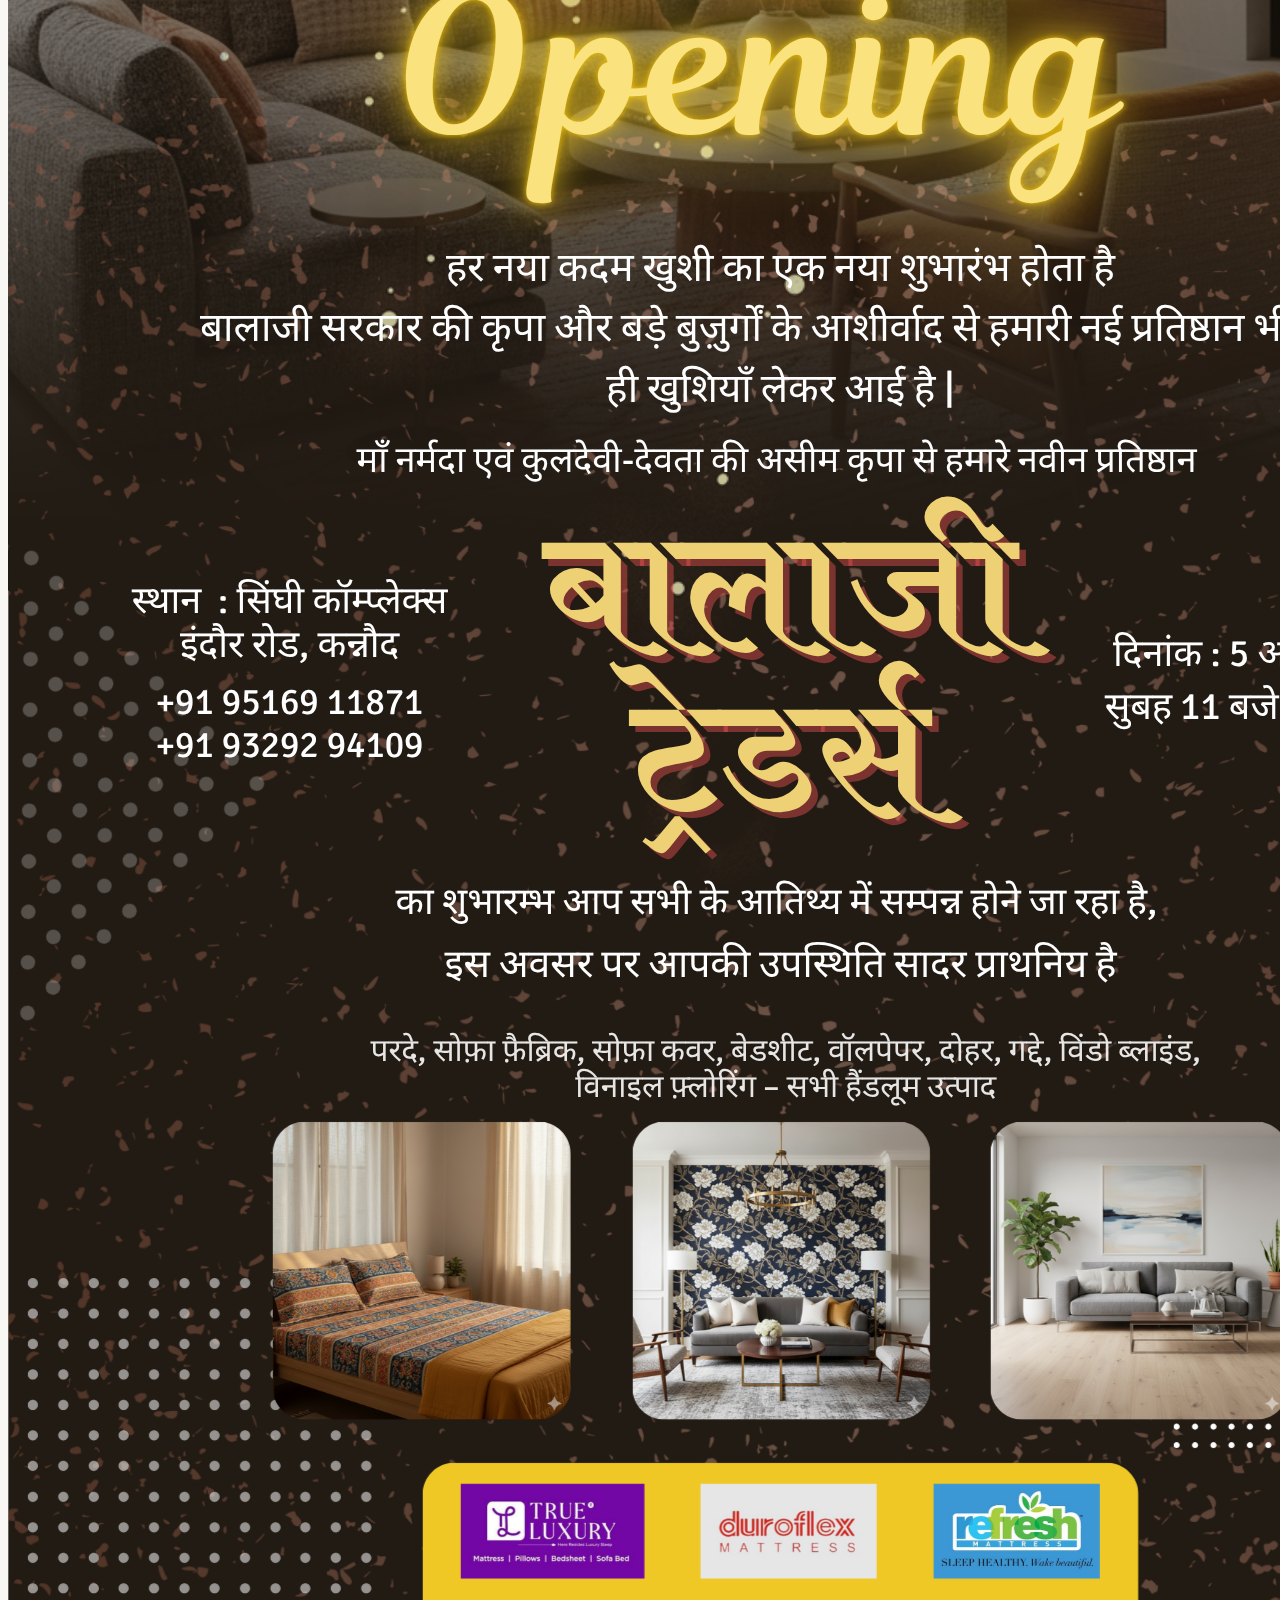
==== commit 314635f2: "preloader uncomment" ====
--- a/index.html
+++ b/index.html
@@ -38,7 +38,7 @@
 <body class="bg-background text-text-primary antialiased">
 
     <!-- PRELOADER -->
-    <!-- <div id="preloader" class="fixed inset-0 flex flex-col items-center justify-center bg-background z-50 text-center">
+    <div id="preloader" class="fixed inset-0 flex flex-col items-center justify-center bg-background z-50 text-center">
         <img src="./images/logo.png" alt="logo-preloader" class="h-24 w-auto rounded-full">
         <p id="loaderText" class="text-orange-500 text-lg font-semibold"></p>
         <div class="mt-3 flex space-x-1">
@@ -46,7 +46,7 @@
             <div class="h-2 w-2 bg-orange-500 rounded-full animate-bounce [animation-delay:-0.15s]"></div>
             <div class="h-2 w-2 bg-orange-500 rounded-full animate-bounce"></div>
         </div>
-    </div> -->
+    </div>
 
     <!-- HEADER -->
     <header class="fixed top-0 left-0 w-full z-50">
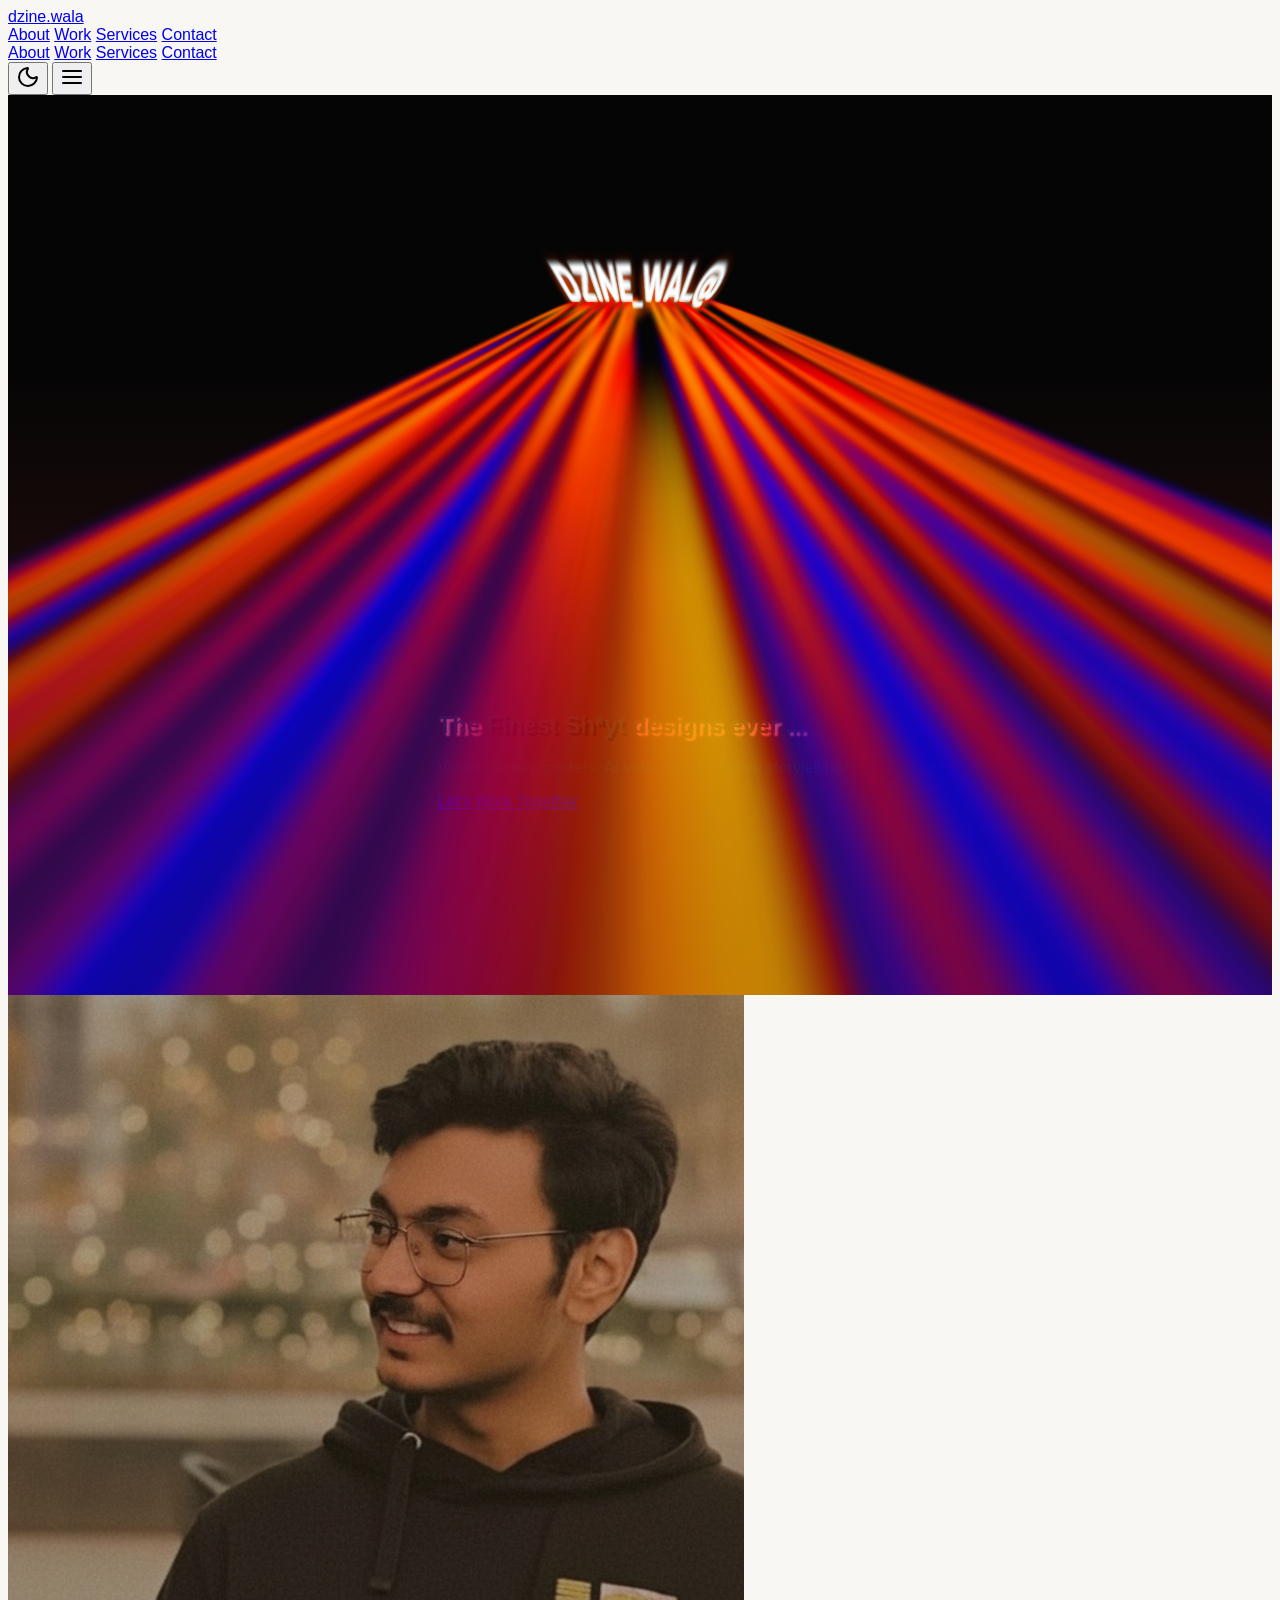
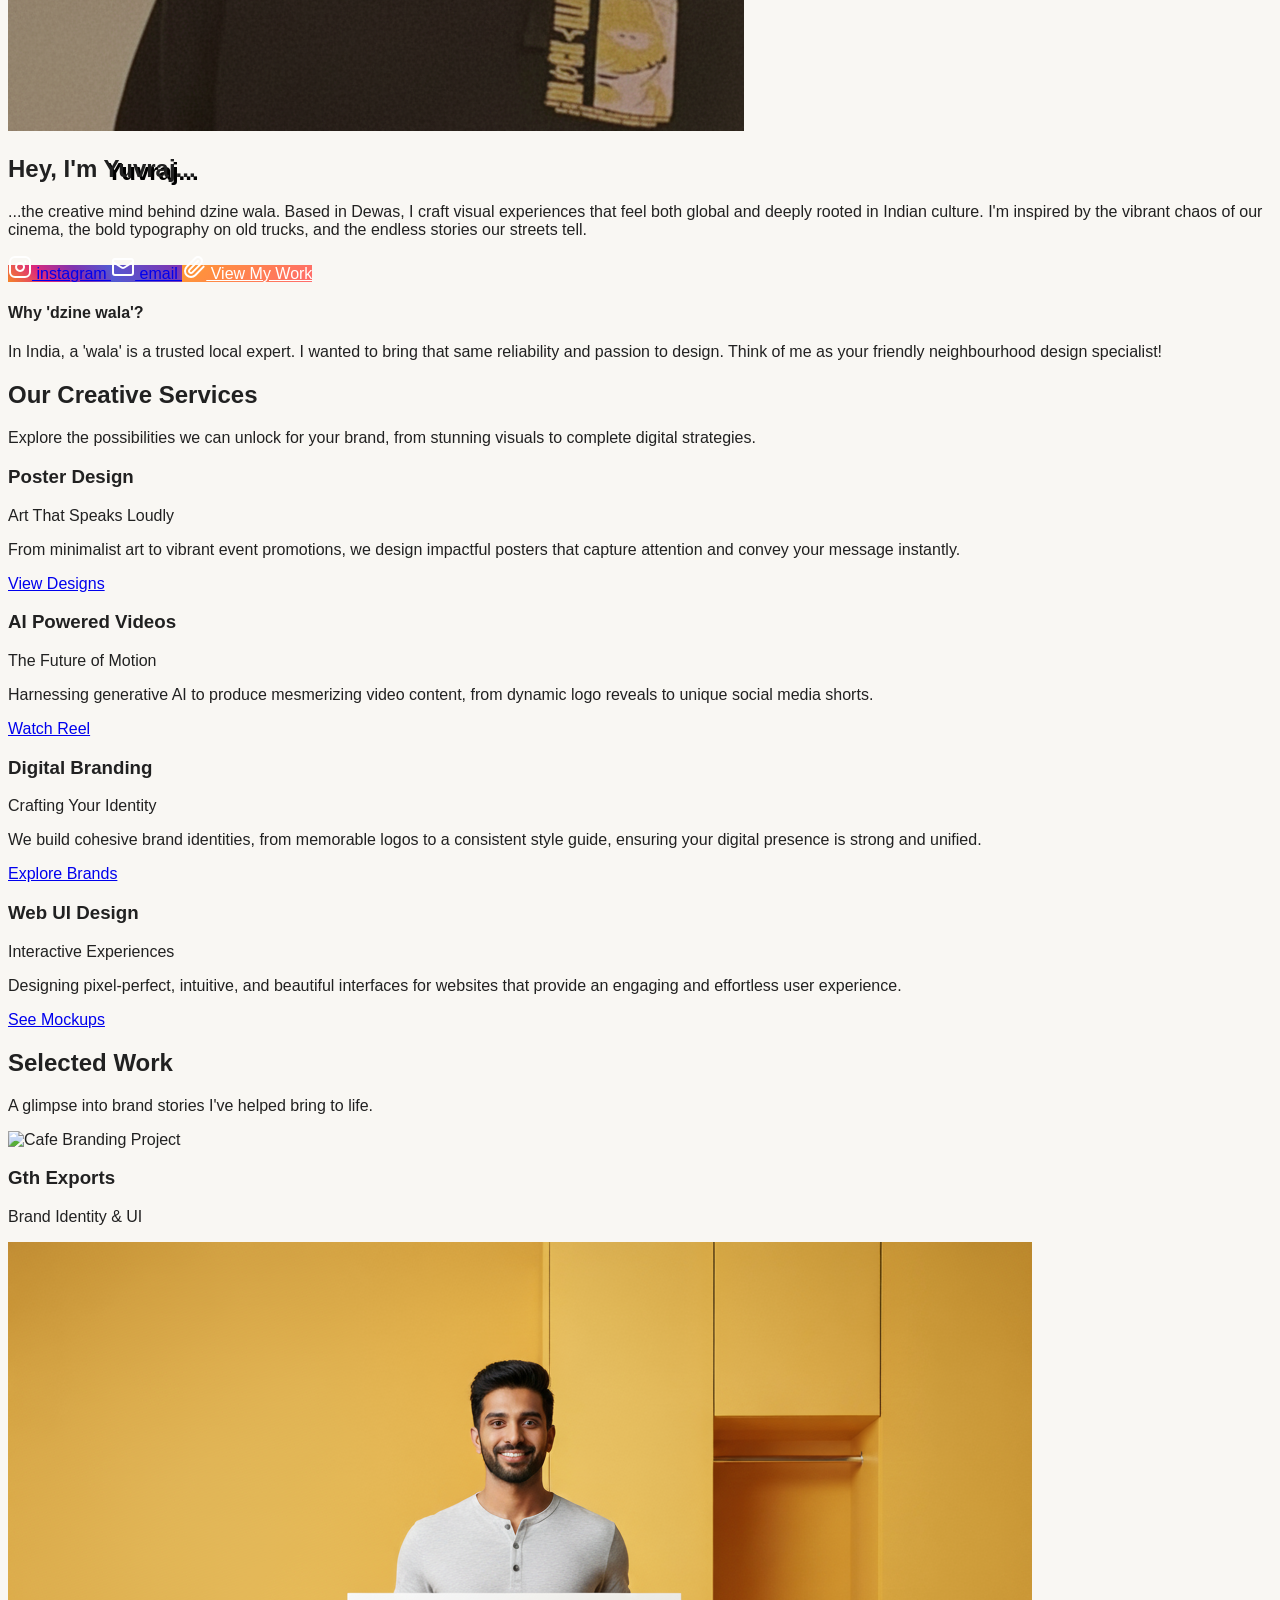
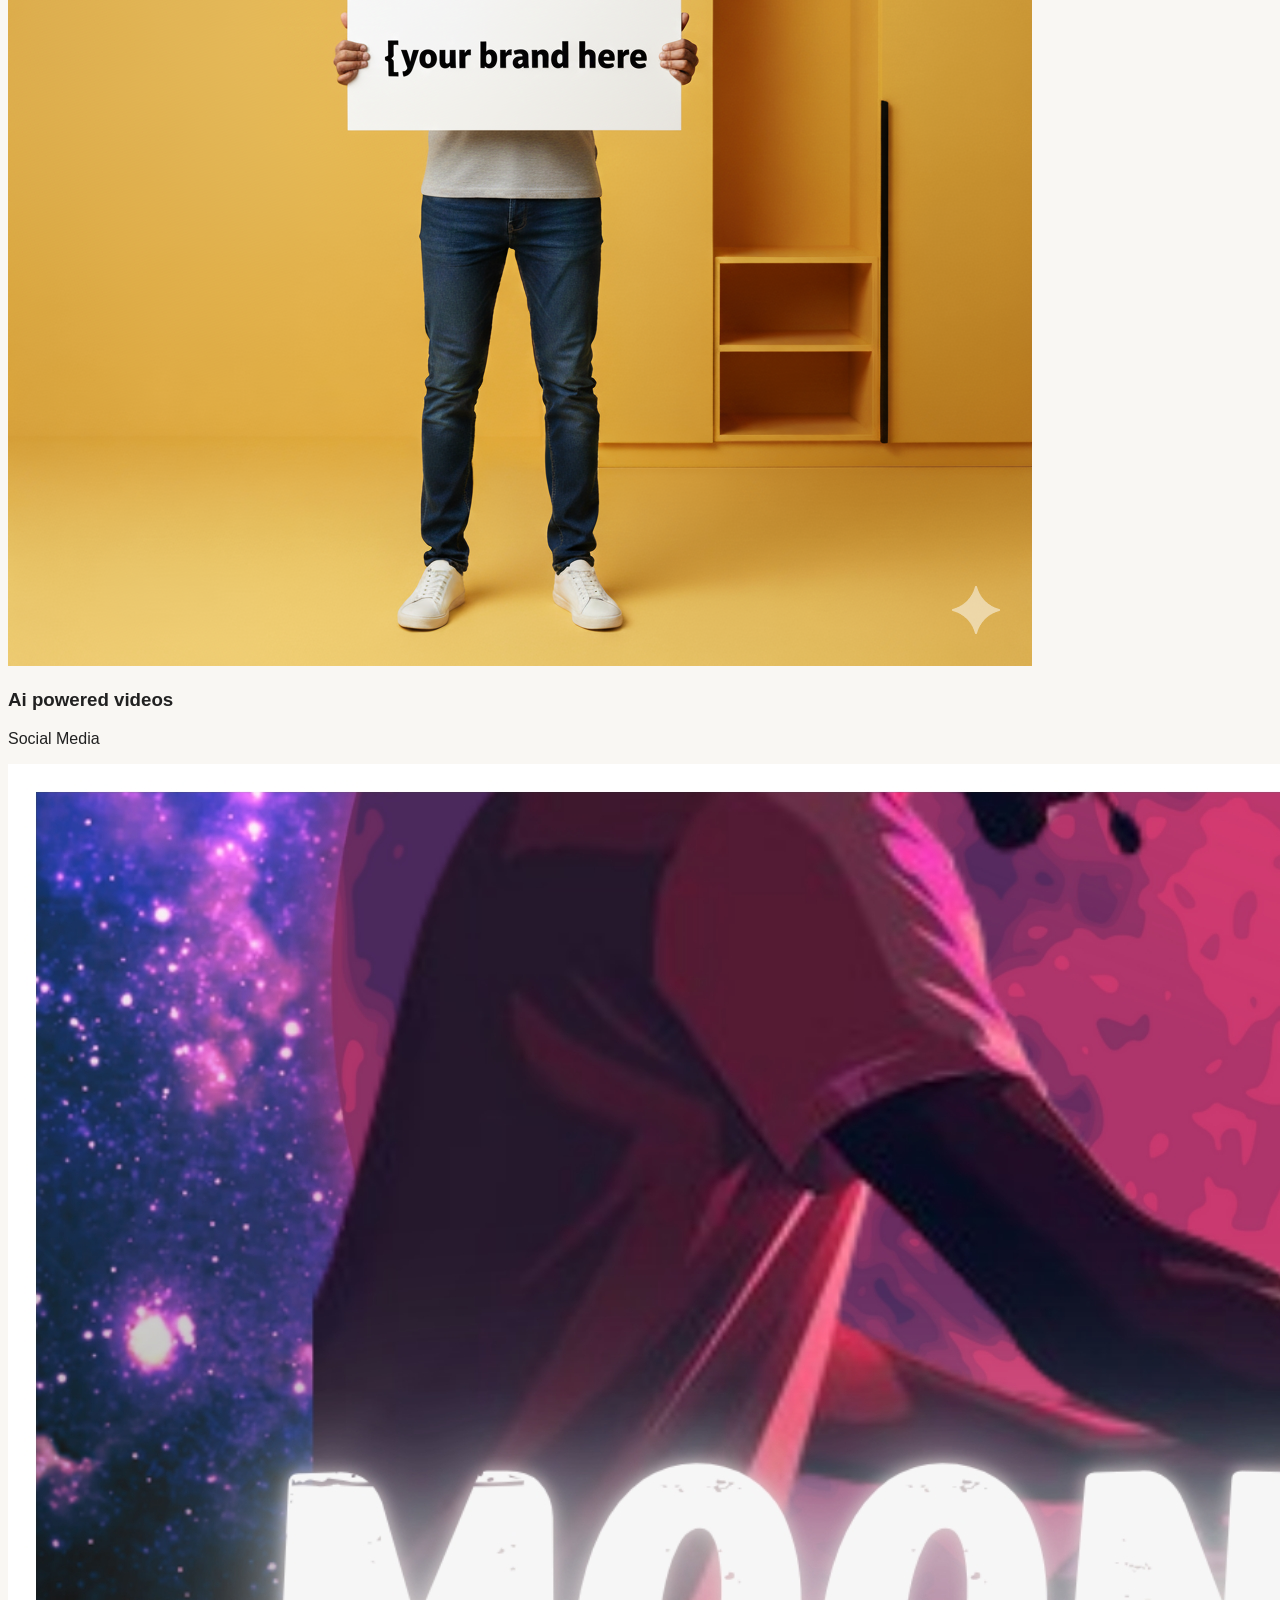
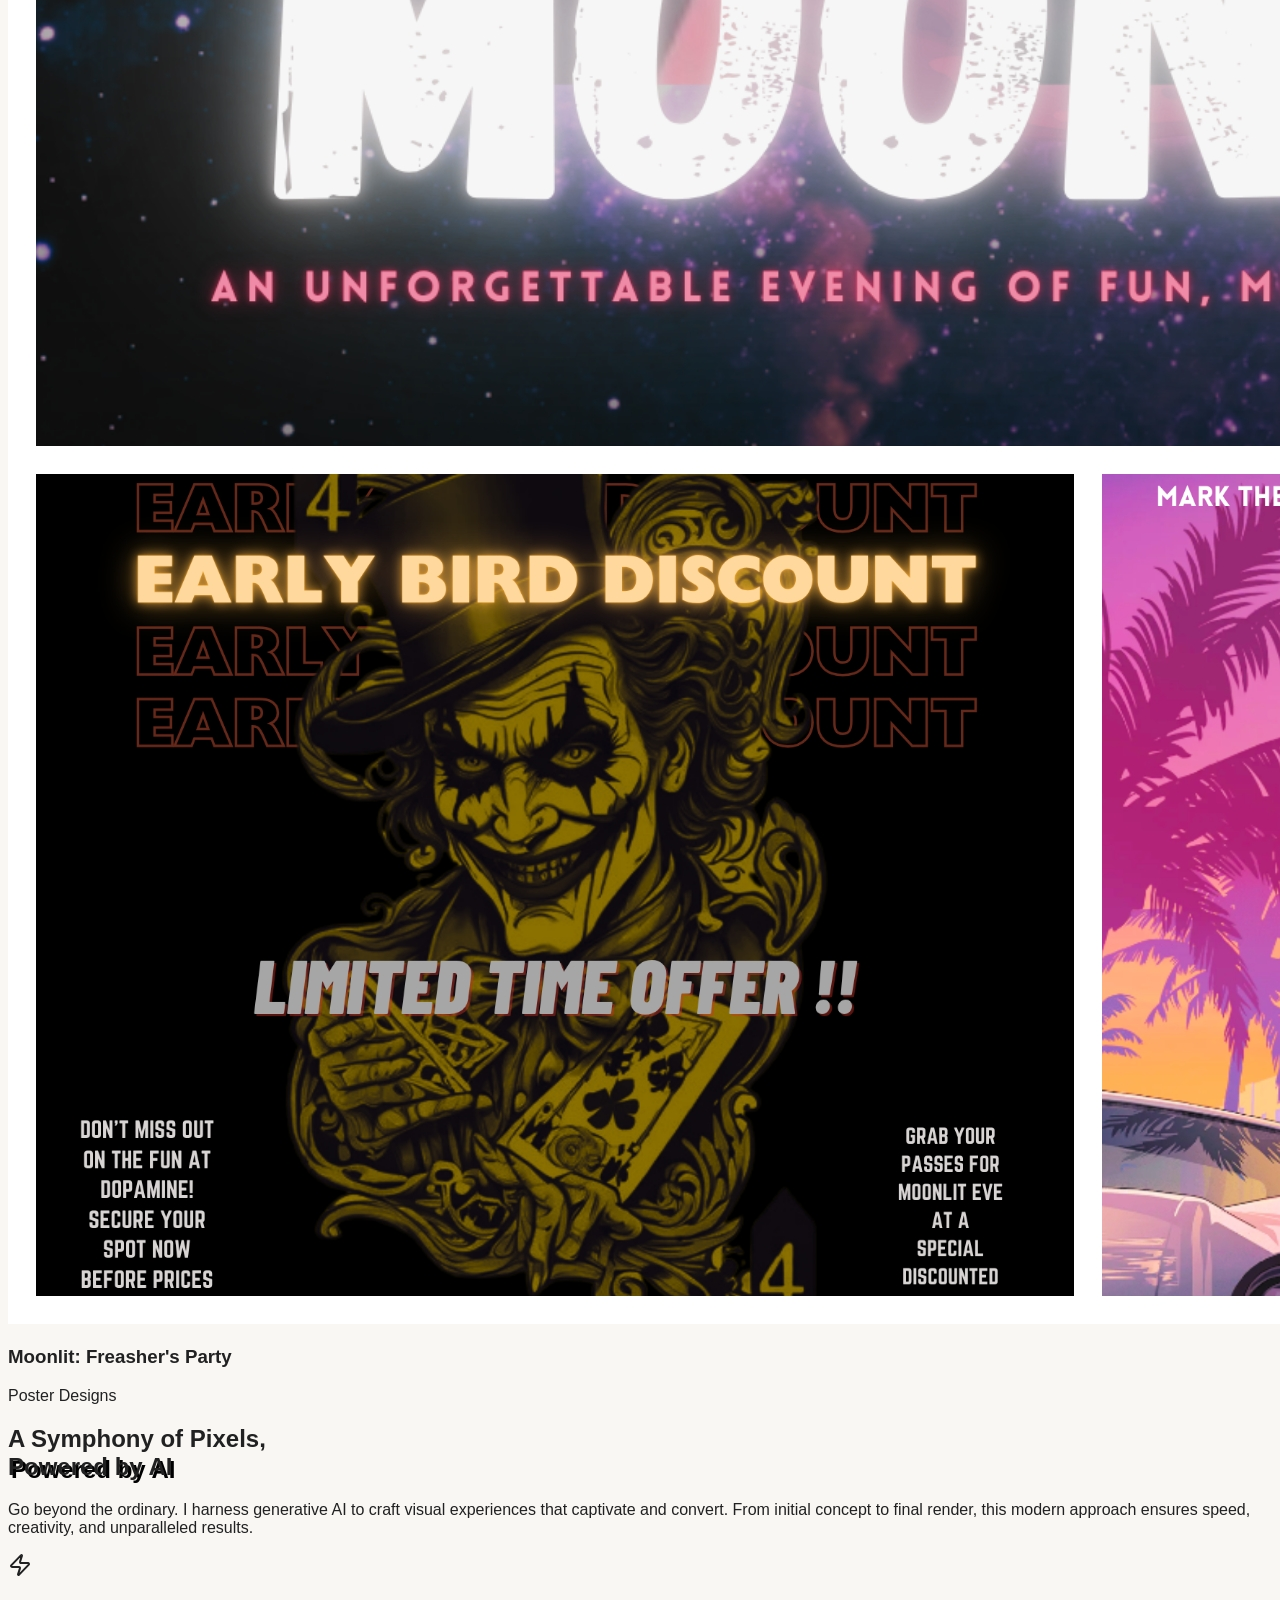
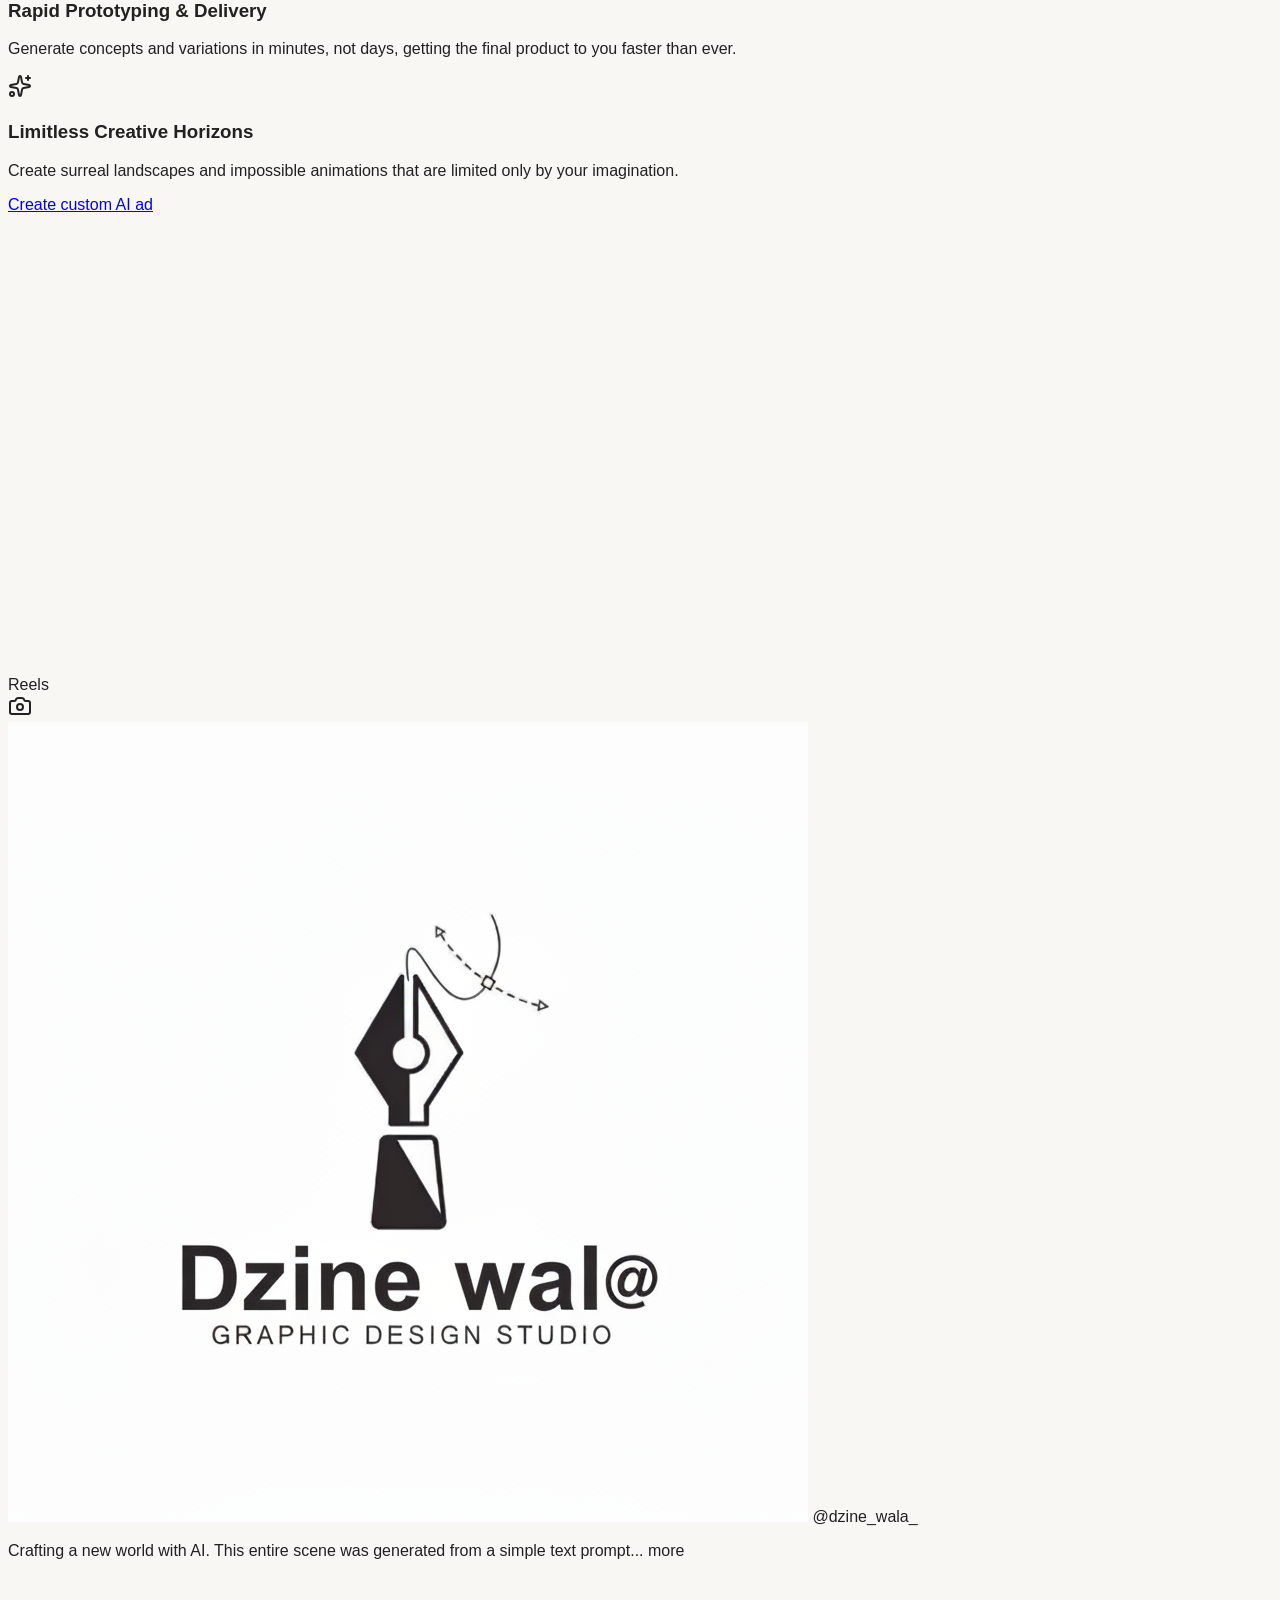
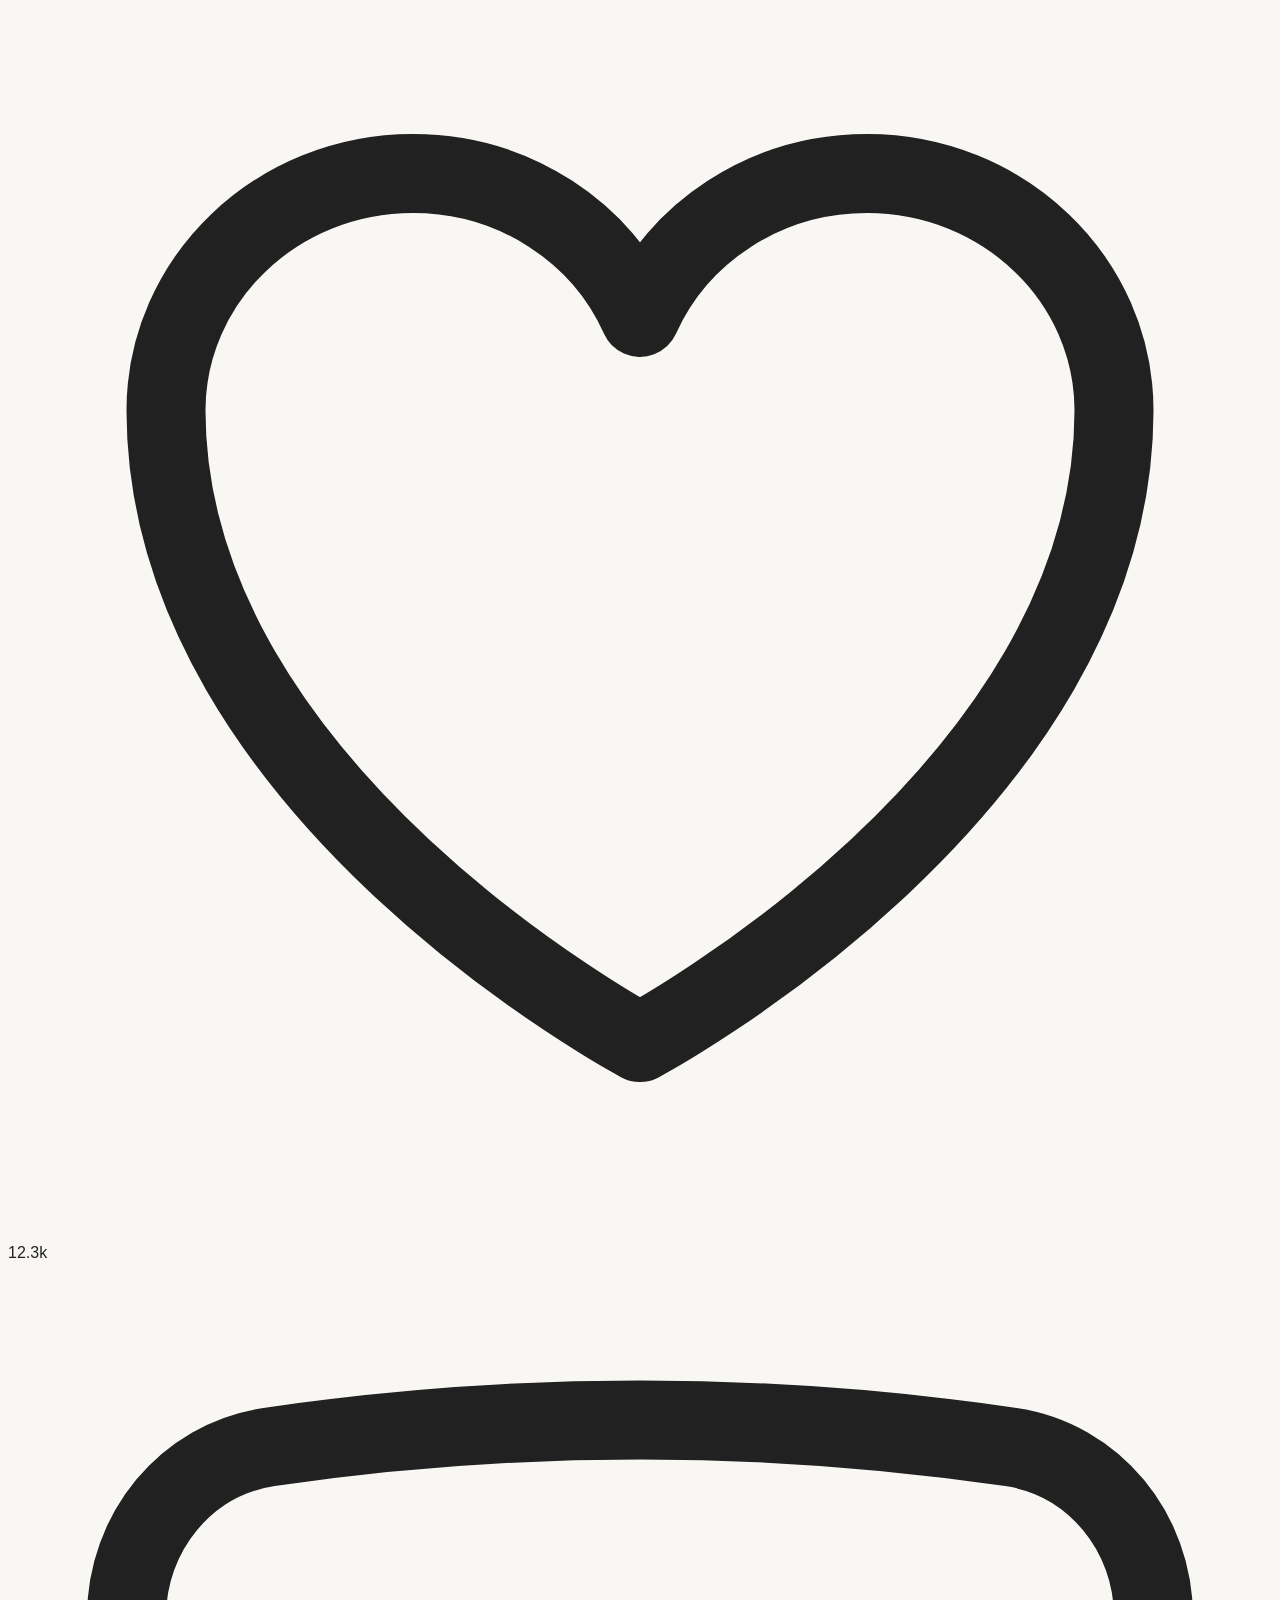
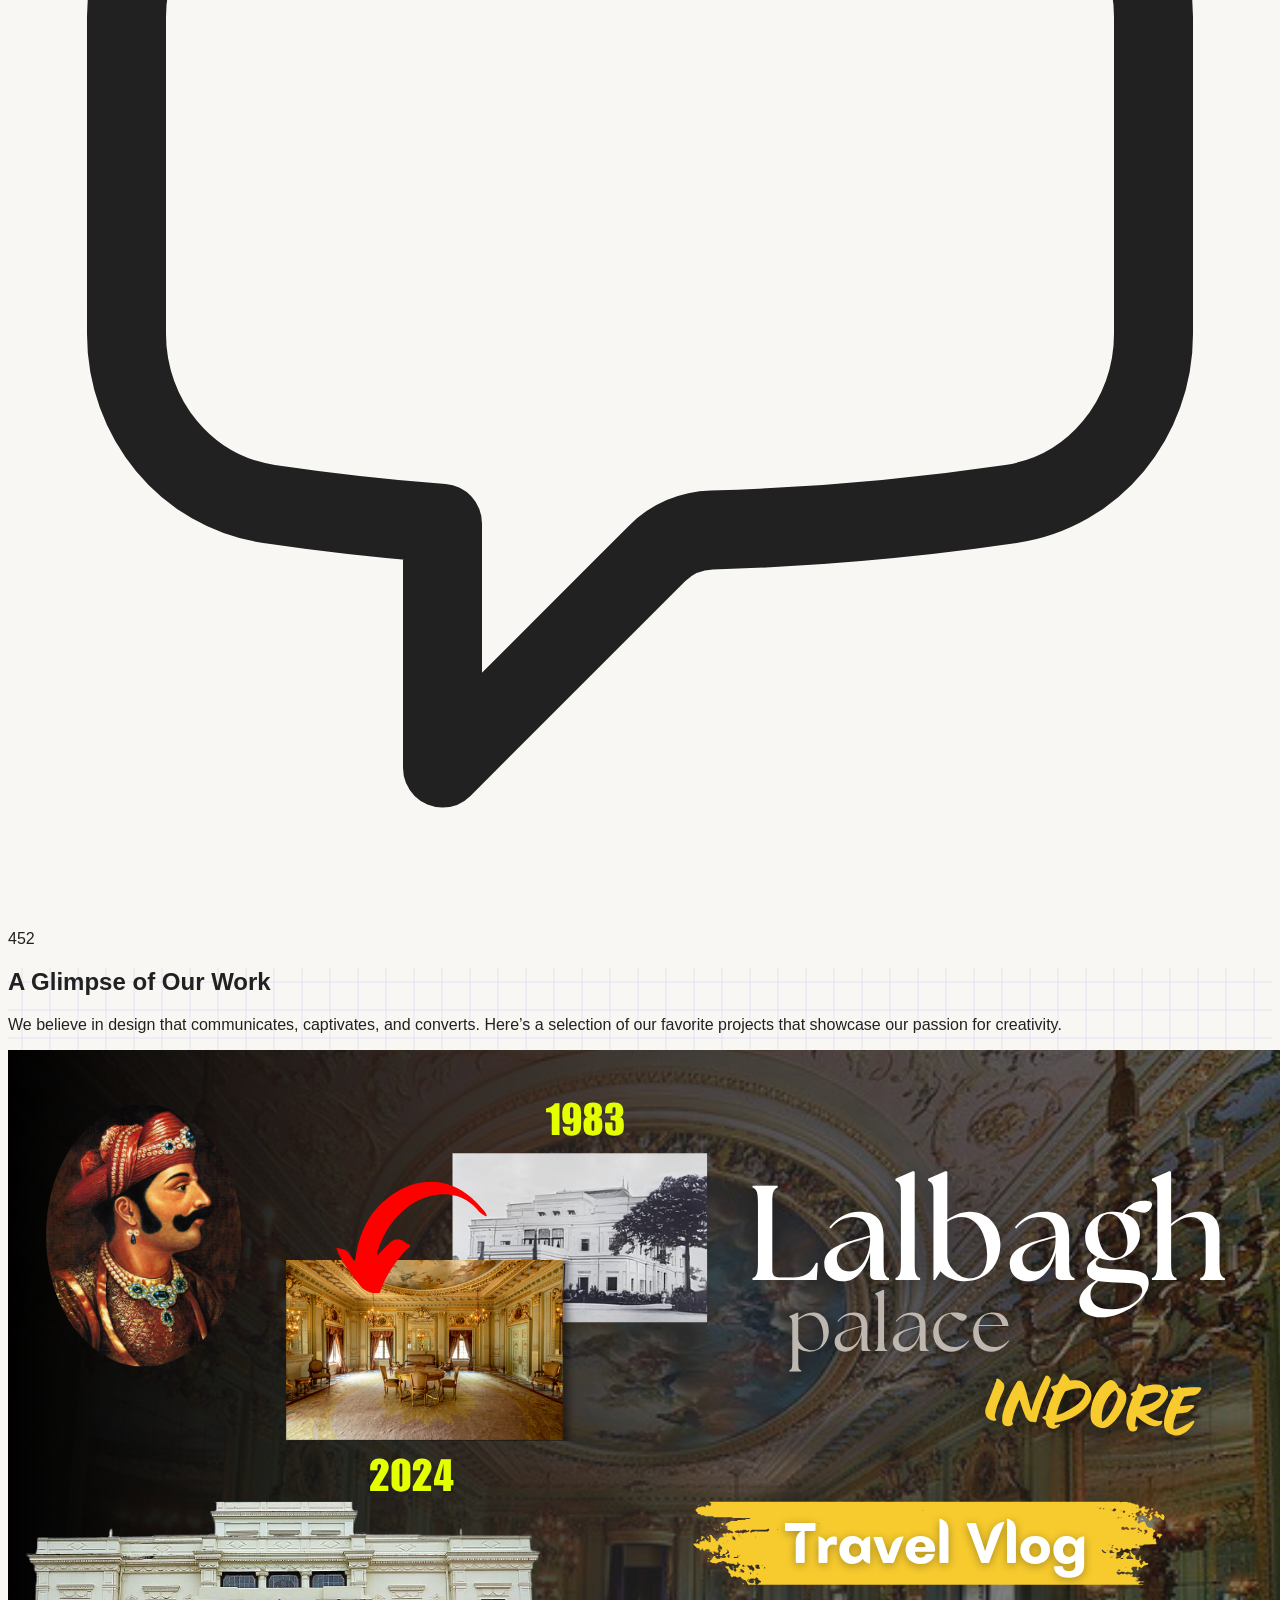
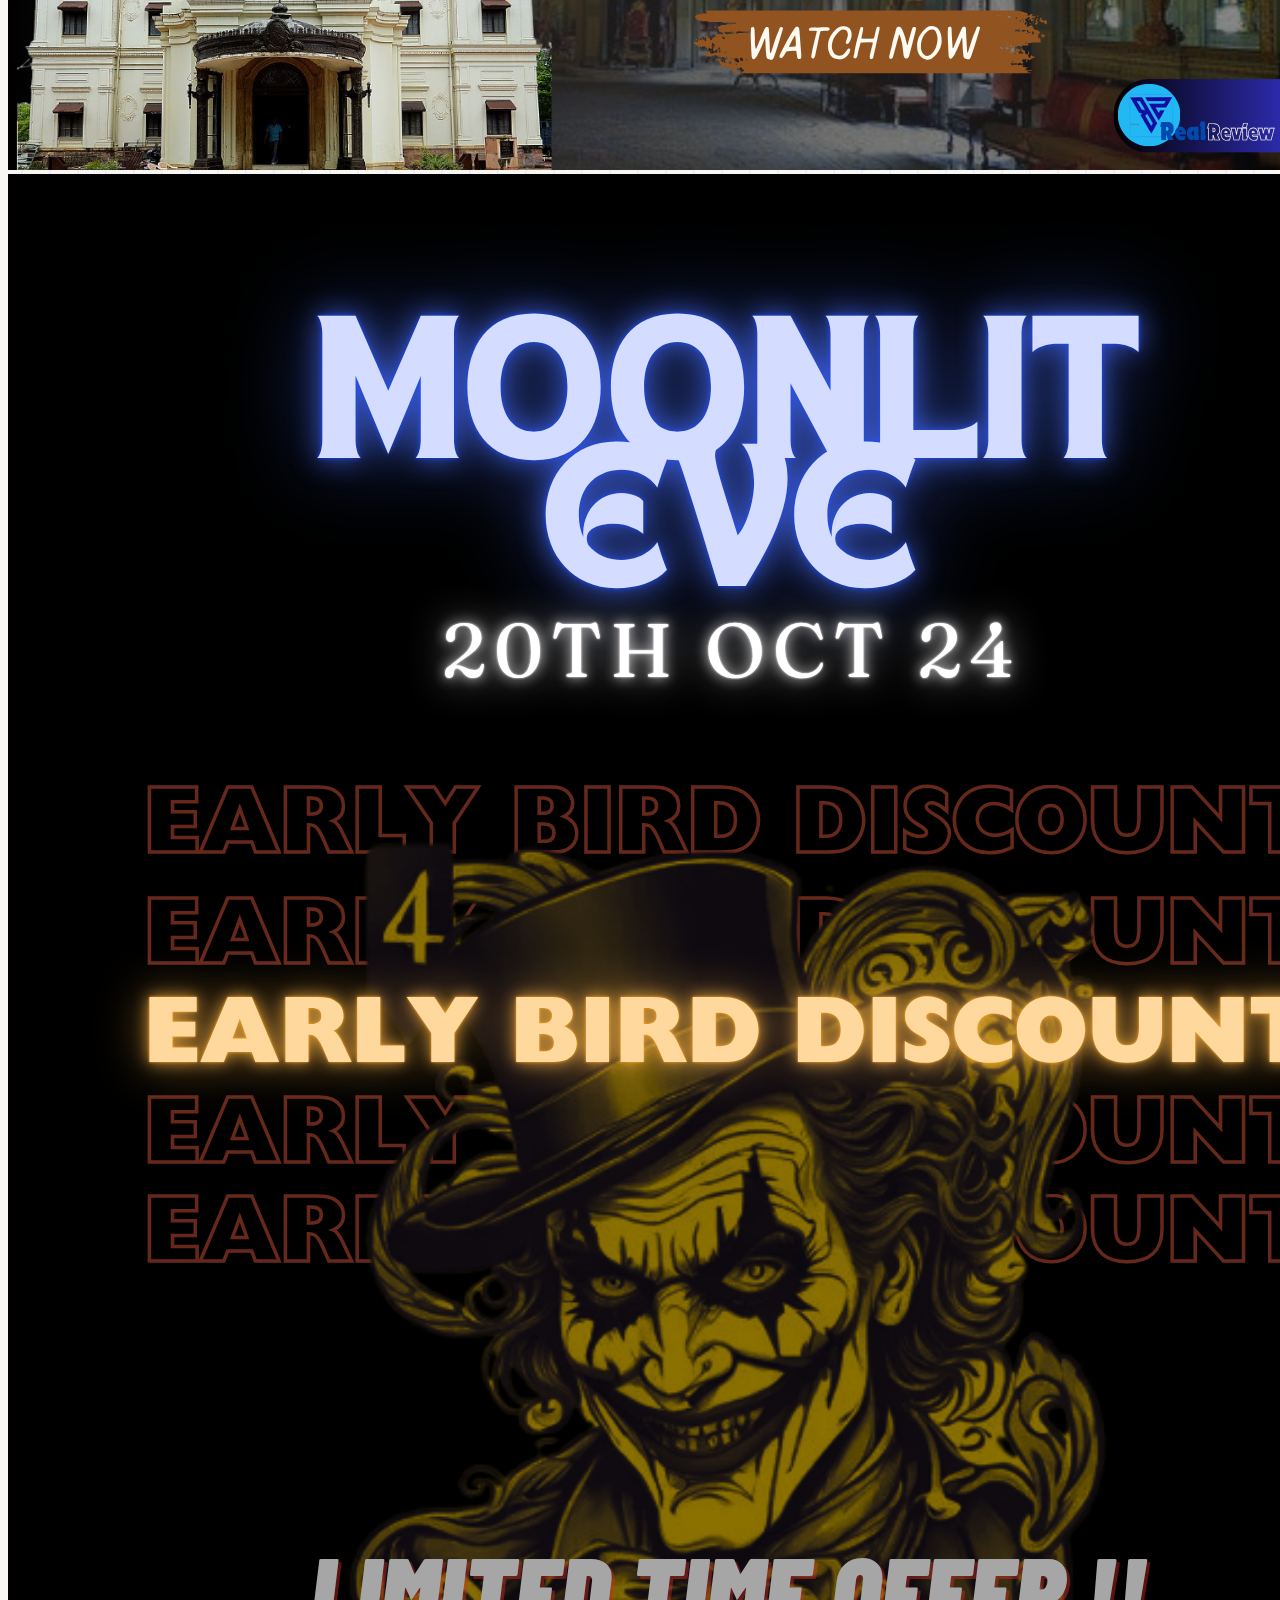
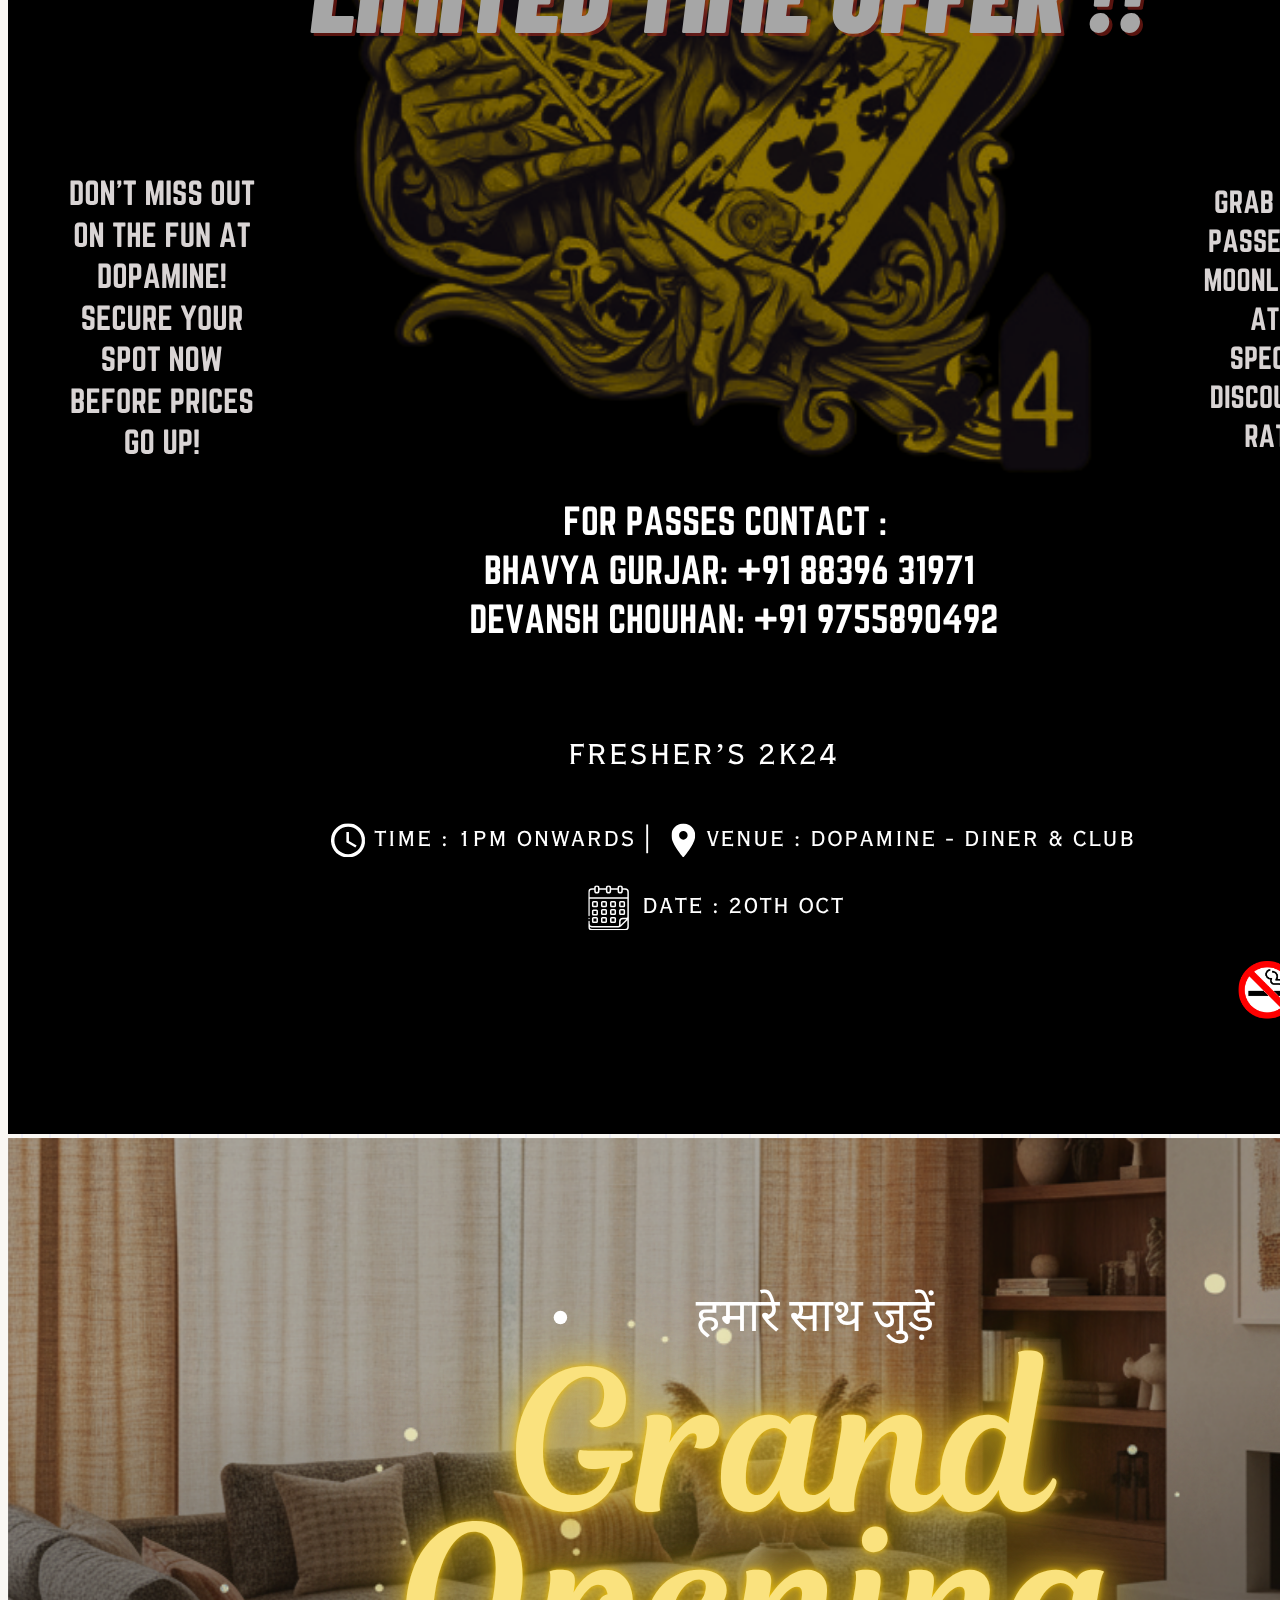
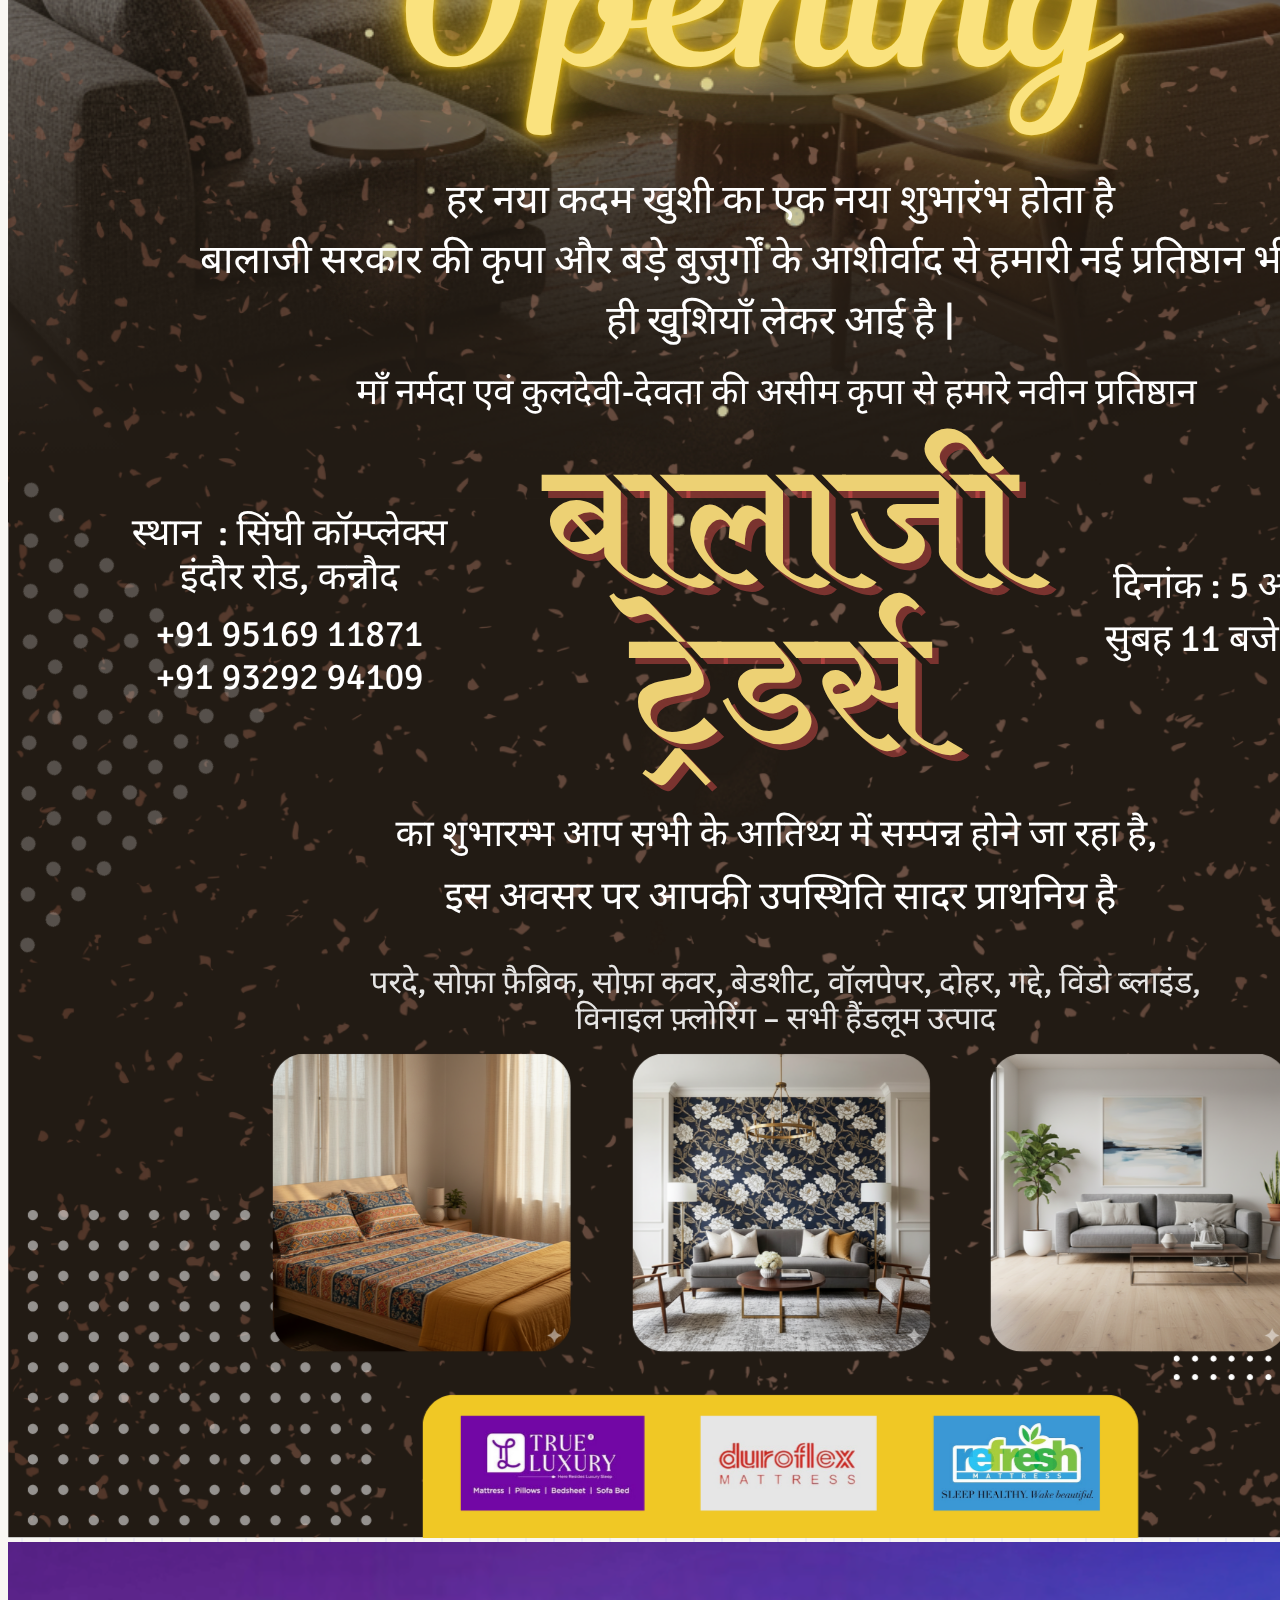
==== commit 3f0b0ace: "added scroll to top button" ====
--- a/index.html
+++ b/index.html
@@ -26,6 +26,10 @@
 
     <!-- CSS Variables for Theming -->
     <link rel="stylesheet" href="./css/themes.css">
+
+    <!-- AOS Library -->
+    <link href="https://unpkg.com/aos@2.3.4/dist/aos.css" rel="stylesheet">
+    <script src="https://unpkg.com/aos@2.3.4/dist/aos.js"></script>
 
     <style>
         .bg-texture {
@@ -38,7 +42,7 @@
 <body class="bg-background text-text-primary antialiased">
 
     <!-- PRELOADER -->
-    <div id="preloader" class="fixed inset-0 flex flex-col items-center justify-center bg-background z-50 text-center">
+    <!-- <div id="preloader" class="fixed inset-0 flex flex-col items-center justify-center bg-background z-50 text-center">
         <img src="./images/logo.png" alt="logo-preloader" class="h-24 w-auto rounded-full">
         <p id="loaderText" class="text-orange-500 text-lg font-semibold"></p>
         <div class="mt-3 flex space-x-1">
@@ -46,7 +50,7 @@
             <div class="h-2 w-2 bg-orange-500 rounded-full animate-bounce [animation-delay:-0.15s]"></div>
             <div class="h-2 w-2 bg-orange-500 rounded-full animate-bounce"></div>
         </div>
-    </div>
+    </div> -->
 
     <!-- HEADER -->
     <header class="fixed top-0 left-0 w-full z-50">
@@ -95,7 +99,7 @@
 
     <main>
         <!-- HERO SECTION -->
-        <section id="home"
+        <section id="home" data-aos="fade-in"
             class="relative min-h-screen flex items-center justify-center text-center px-6 pt-24 overflow-hidden bg-[var(--bg-color)]">
 
             <div class="back">
@@ -126,7 +130,7 @@
 
 
         <!-- ABOUT SECTION -->
-        <section id="about" class="py-20 md:py-32 fade-in-section">
+        <section id="about" data-aos="zoom-in" class="py-20 md:py-32 fade-in-section">
             <div class="container mx-auto px-6">
                 <div class="grid grid-cols-1 lg:grid-cols-2 gap-12 lg:gap-20 items-center">
                     <div class="md:h-[80%] bg-border-color rounded-xl flex items-center justify-center shadow-lg">
@@ -195,7 +199,7 @@
 
         <!-- services section -->
 
-        <section id="services" class="py-20 md:px-10 sm:py-28">
+        <section id="services" data-aos="fade-up" class="py-20 md:px-10 sm:py-28">
             <div class="container mx-auto px-6 lg:px-8">
 
                 <div class="text-center max-w-2xl mx-auto mb-12">
@@ -290,7 +294,8 @@
         </section>
 
         <!-- WORK SECTION -->
-        <section id="work" class="py-20 md:py-32 bg-card-bg border-y border-border-color fade-in-section">
+        <section id="work" data-aos="fade-up"
+            class="py-20 md:py-32 bg-card-bg border-y border-border-color fade-in-section">
             <div class="container mx-auto px-6">
                 <div class="text-center">
                     <h2 class="font-heading font-bold text-3xl md:text-4xl">Selected Work</h2>
@@ -337,7 +342,8 @@
         </section>
 
         <!-- AI VIDEO SECTION -->
-        <section id="ai-benefits-pro" class="bg-[var(--bg-color)] text-[var(--text-color)] py-20 sm:py-28">
+        <section id="ai-benefits-pro" data-aos="zoom-in"
+            class="bg-[var(--bg-color)] text-[var(--text-color)] py-20 sm:py-28">
             <div class="container max-w-7xl mx-auto px-6 lg:px-8">
 
                 <div class="grid grid-cols-1 lg:grid-cols-2 gap-x-12 gap-y-16 items-center">
@@ -459,8 +465,7 @@
                                         <div class="flex items-end">
                                             <div class="flex-grow">
                                                 <div class="flex items-center gap-2">
-                                                    <img src="https://i.pravatar.cc/150?u=dzineWala"
-                                                        alt="Profile Picture"
+                                                    <img src="./images/logo.png" alt="Profile Picture"
                                                         class="w-8 h-8 rounded-full border-2 border-white">
                                                     <span class="font-bold text-sm">@dzine_wala_</span>
                                                 </div>
@@ -496,7 +501,7 @@
         </section>
 
         <!-- GALLARY SECTION -->
-        <section id="gallary" class="py-20 sm:py-28 bg-gray-200/50 dark:bg-background text-primary">
+        <section id="gallary" data-aos="fade-up" class="py-20 sm:py-28 bg-gray-200/50 dark:bg-background text-primary">
             <div class="container mx-auto px-6 lg:px-8 py-10"
                 style="background-image: url(&quot;data:image/svg+xml,%3Csvg xmlns='http://www.w3.org/2000/svg' width='28' height='28' viewBox='0 0 28 28'%3E%3Cpath d='M14 0 L14 28 M0 14 L28 14' stroke='%23818cf8' stroke-width='0.2'/%3E%3C/svg%3E&quot;); background-size: 28px 28px;">
 
@@ -567,7 +572,8 @@
         </section>
 
         <!-- CONTACT SECTION -->
-        <section id="contact" class="py-20 md:py-32 bg-card-bg border-t border-border-color fade-in-section">
+        <section id="contact" data-aos="fade-up"
+            class="py-20 md:py-32 bg-card-bg border-t border-border-color fade-in-section">
             <div class="container mx-auto px-6 text-center">
                 <h2 class="font-heading font-bold text-3xl md:text-4xl">Let’s create something unforgettable!</h2>
                 <p class="mt-4 max-w-2xl mx-auto text-text-primary/70">Have a project, a wild idea, or just want to talk
@@ -595,9 +601,9 @@
                     <a href="https://www.instagram.com/dzine_wala/" target="_blank"
                         class="text-text-primary/60 hover:text-accent-primary transition-colors">Instagram<br /><span
                             class="text-secondary">dzine_wal@</span></a>
-                    <a href="mailto:yuvrajsingh3641@gamil.com"
+                    <a href="mailto:yuvrajsingh3641@gmail.com"
                         class="text-text-primary/60 hover:text-accent-primary transition-colors">Email<br /><span
-                            class="text-secondary">yuvrajsingh3641@gamil.com</span></a>
+                            class="text-secondary">yuvrajsingh3641@gmail.com</span></a>
                 </div>
             </div>
         </section>
@@ -615,9 +621,28 @@
         </div>
     </footer>
 
+    <!-- SCROLL TO TOP BUTTON -->
+    <button id="scrollToTop"
+        class="fixed bottom-8 right-8 w-14 h-14 bg-accent-primary text-white rounded-full shadow-lg hover:shadow-accent-primary/40 hover:scale-110 transition-all duration-300 opacity-0 pointer-events-none z-50 flex items-center justify-center">
+        <svg xmlns="http://www.w3.org/2000/svg" width="24" height="24" viewBox="0 0 24 24" fill="none"
+            stroke="currentColor" stroke-width="2" stroke-linecap="round" stroke-linejoin="round">
+            <path d="m18 15-6-6-6 6" />
+        </svg>
+    </button>
+
+    <!-- Initialize Lucide (required) -->
     <script>
-        // Initialize Lucide (required)
         lucide.createIcons();
+    </script>
+
+    <!-- Initialize AOS -->
+    <script>
+        AOS.init({
+            duration: 800,
+            easing: 'ease-out-cubic',
+            delay: 200,
+            once: false   // animation repeats on scroll
+        });
     </script>
 
     <script src="./js/hamburgerToggle.js"></script>
@@ -626,6 +651,7 @@
     <script src="https://cdn.jsdelivr.net/npm/@emailjs/browser@3/dist/email.min.js"></script>
     <script src="./js/email.js"></script>
     <script src="./js/preloader.js"></script>
+    <script src="./js/scrollToTop.js"></script>
 </body>
 
 </html>
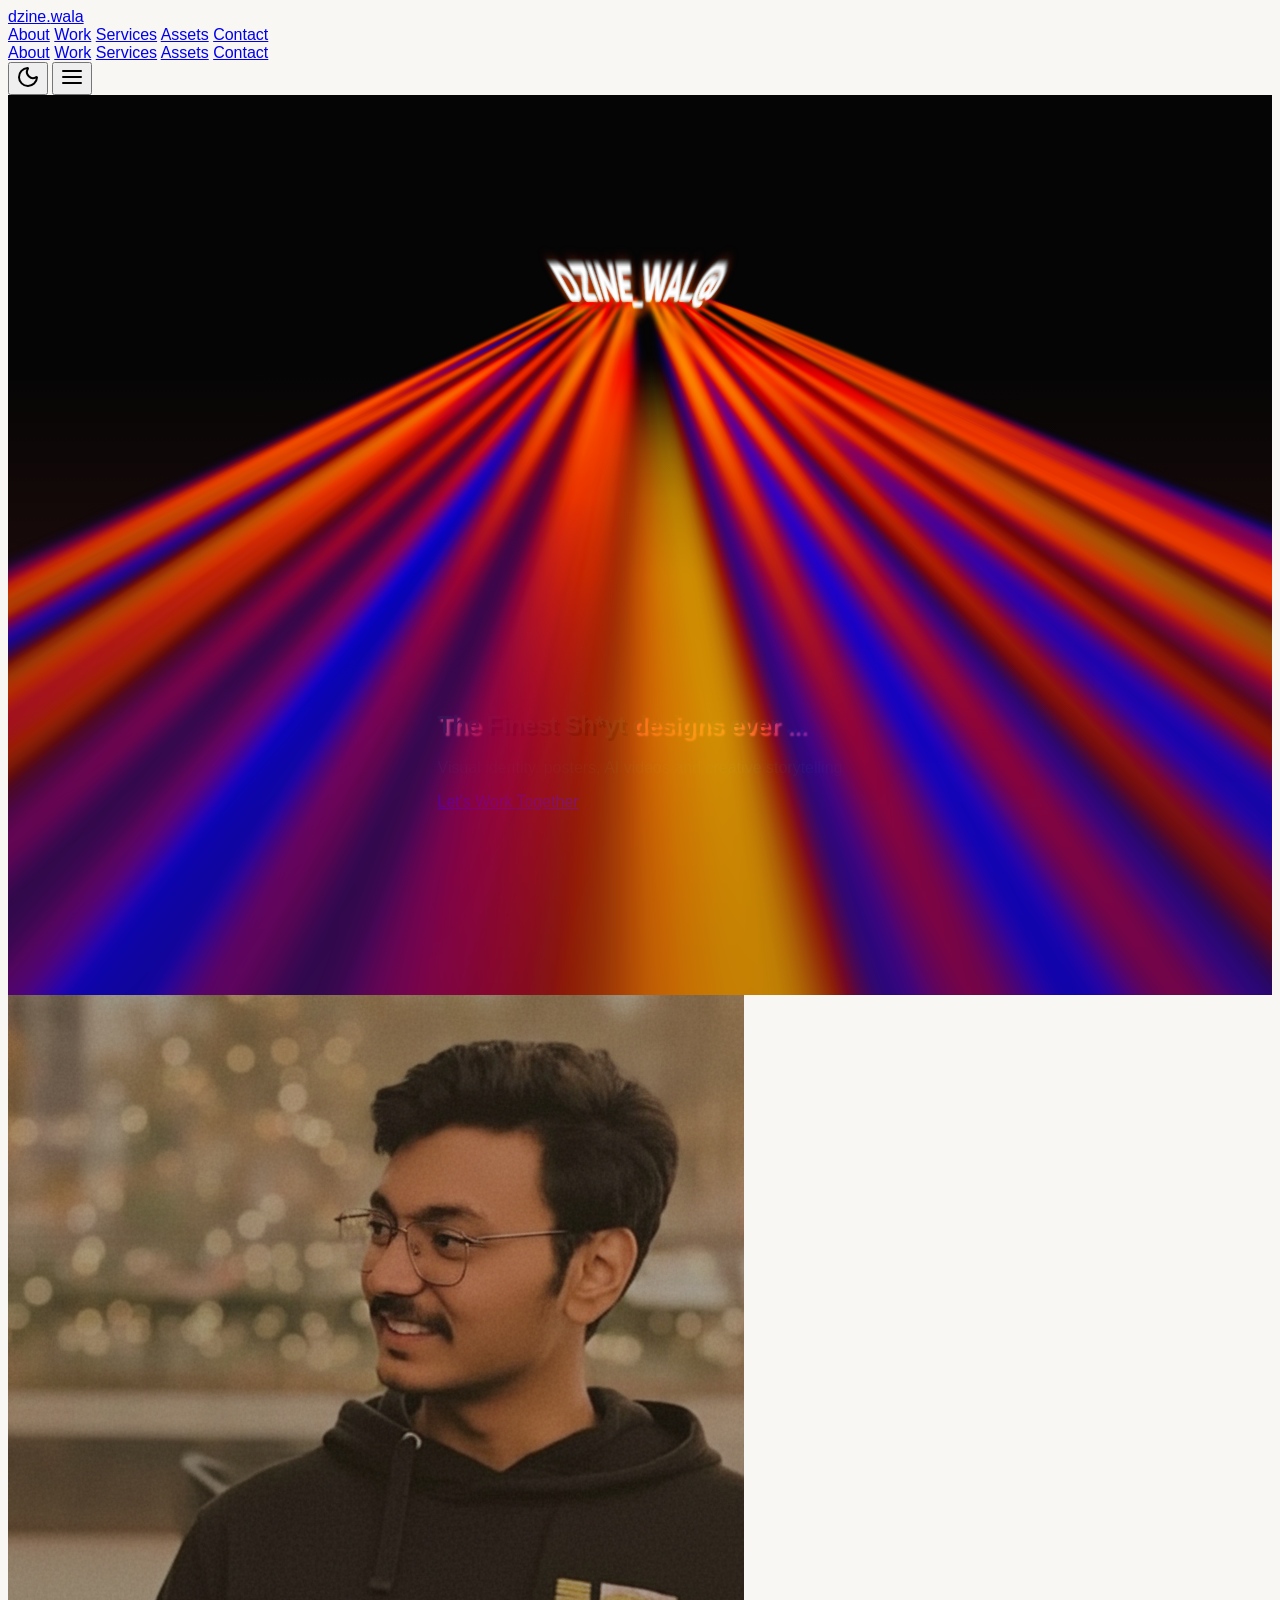
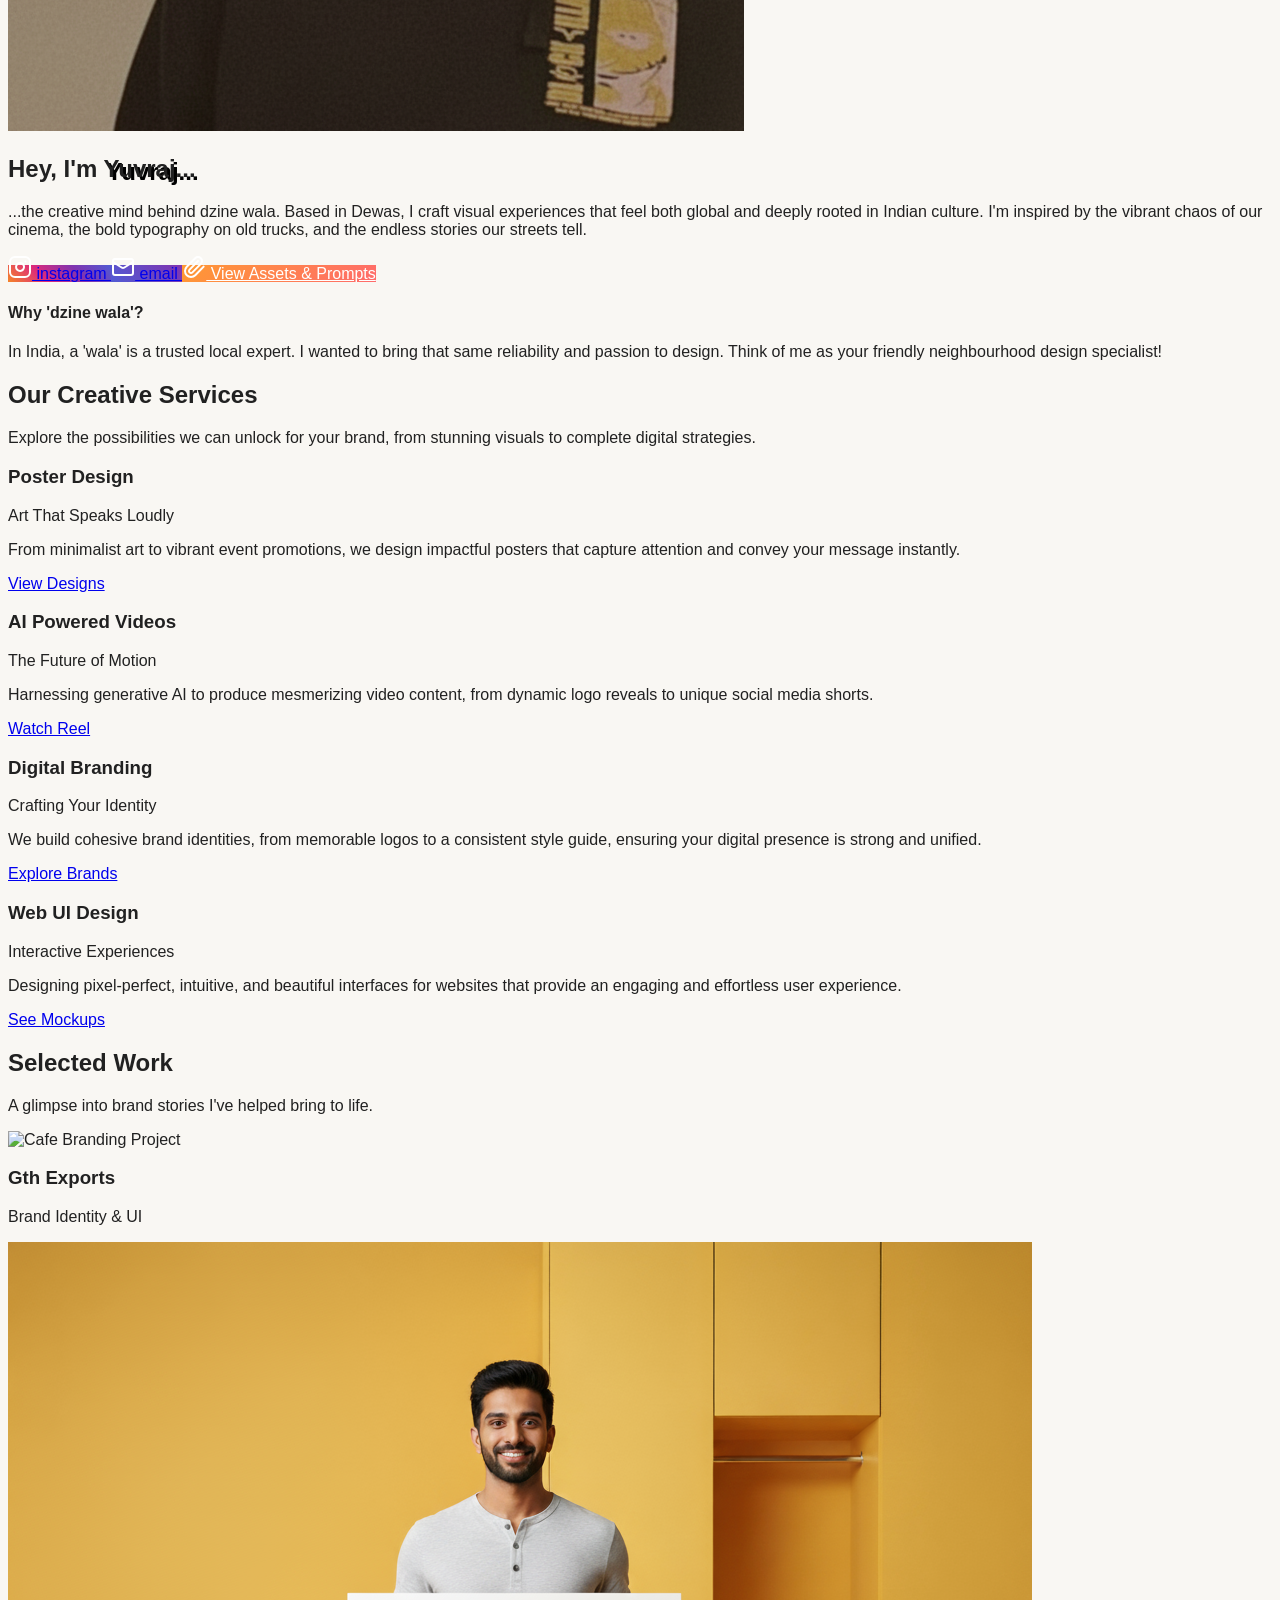
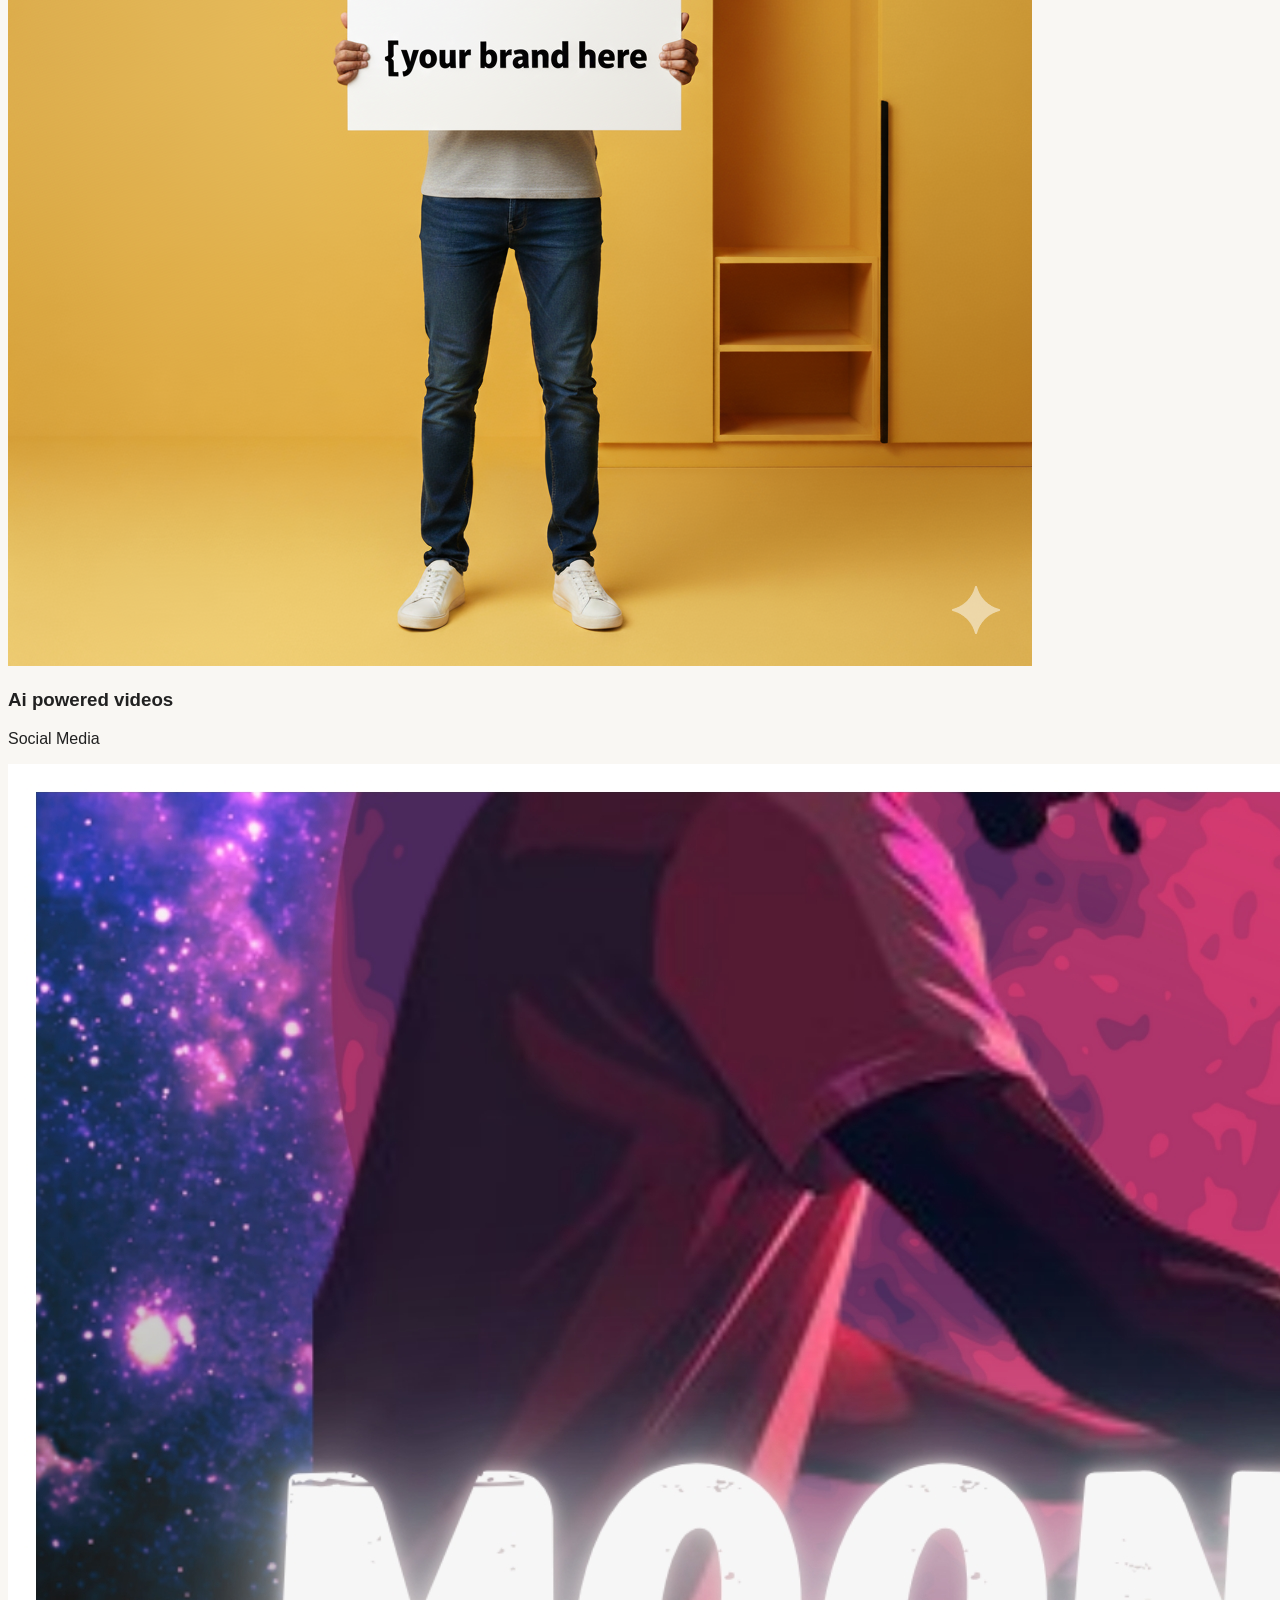
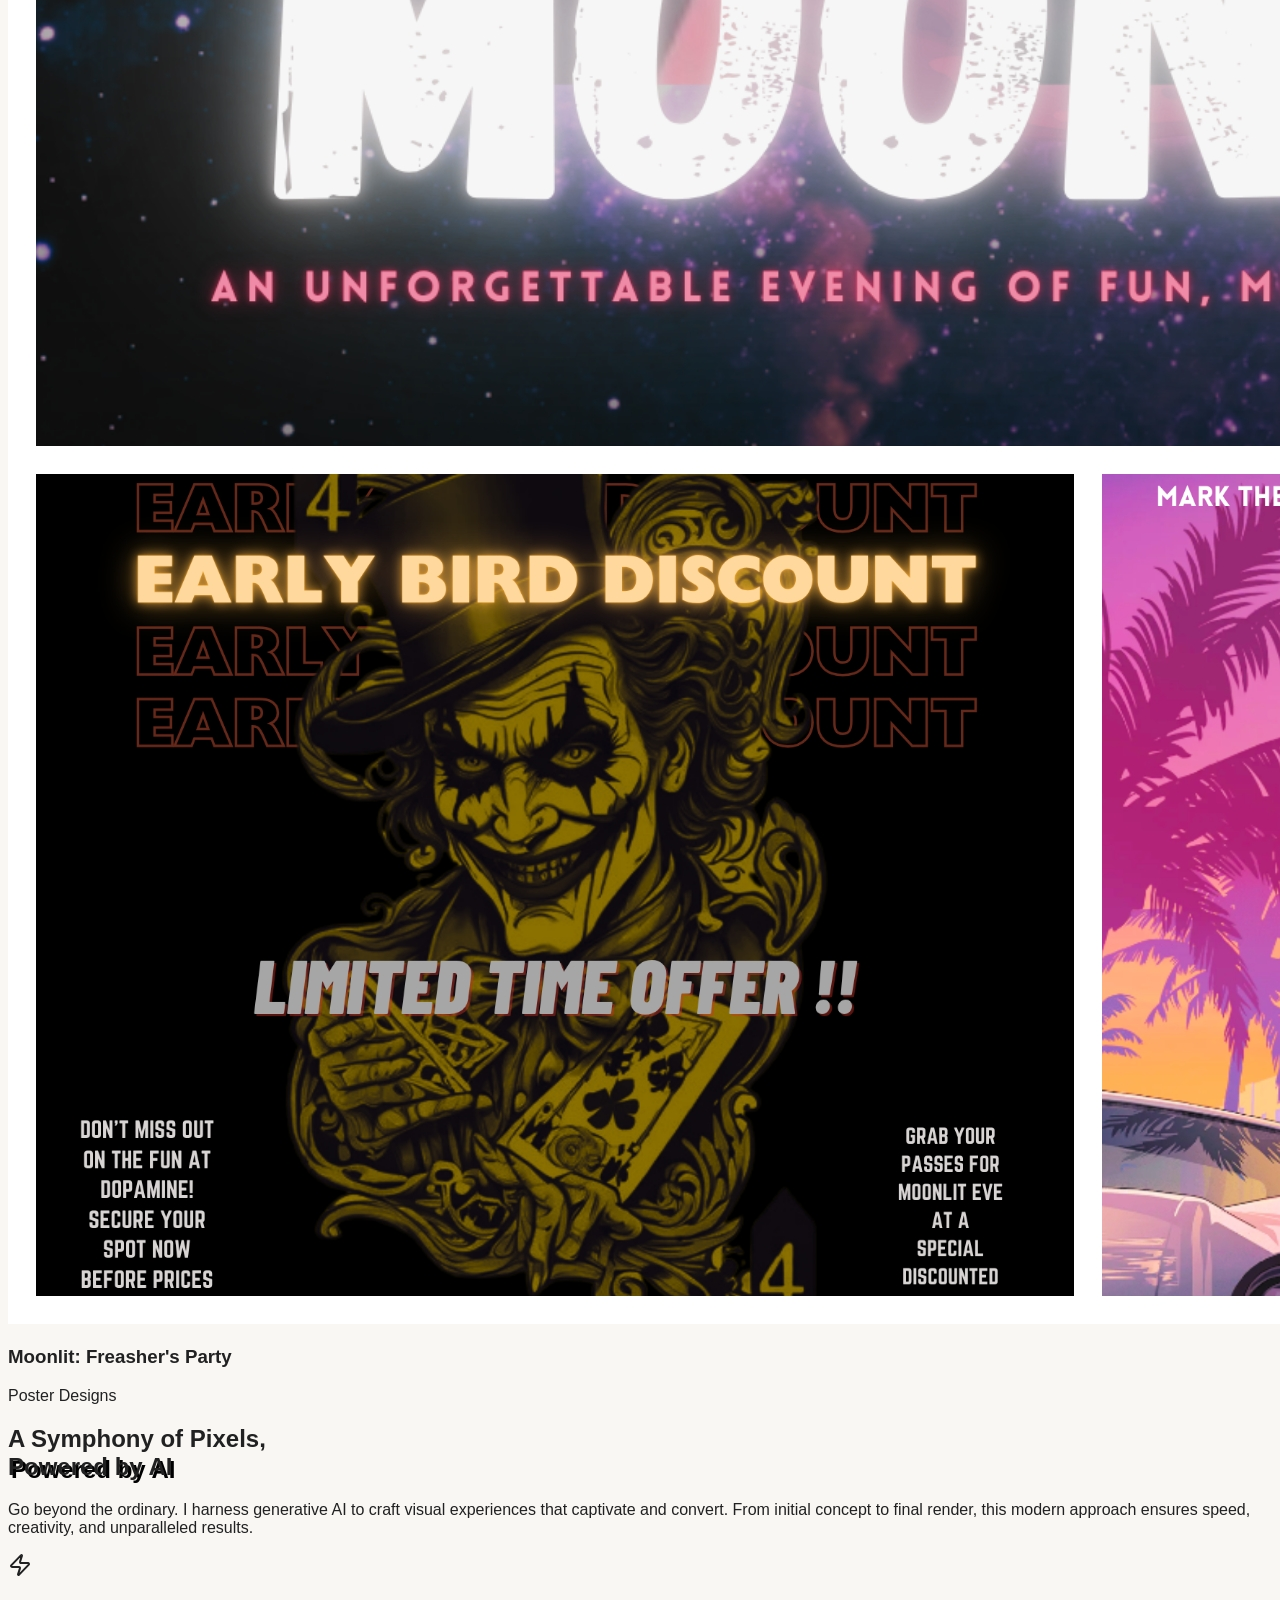
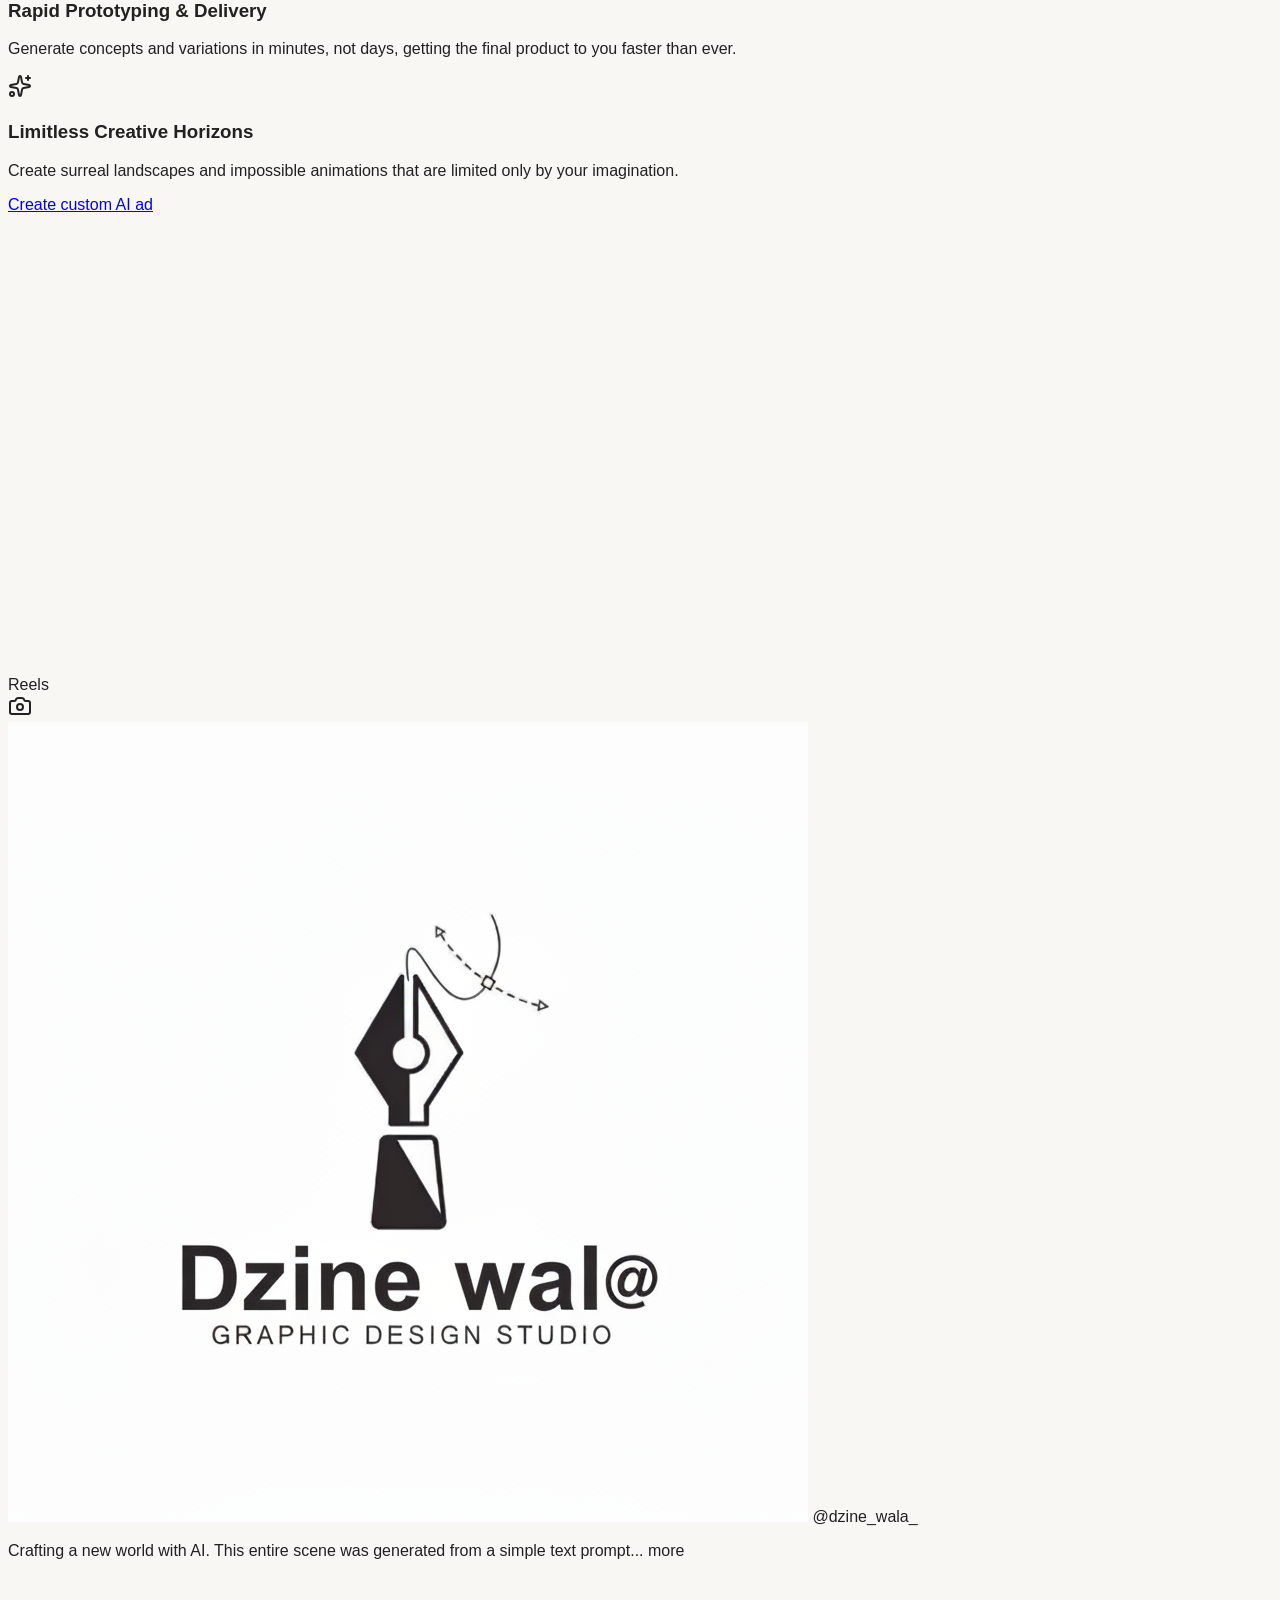
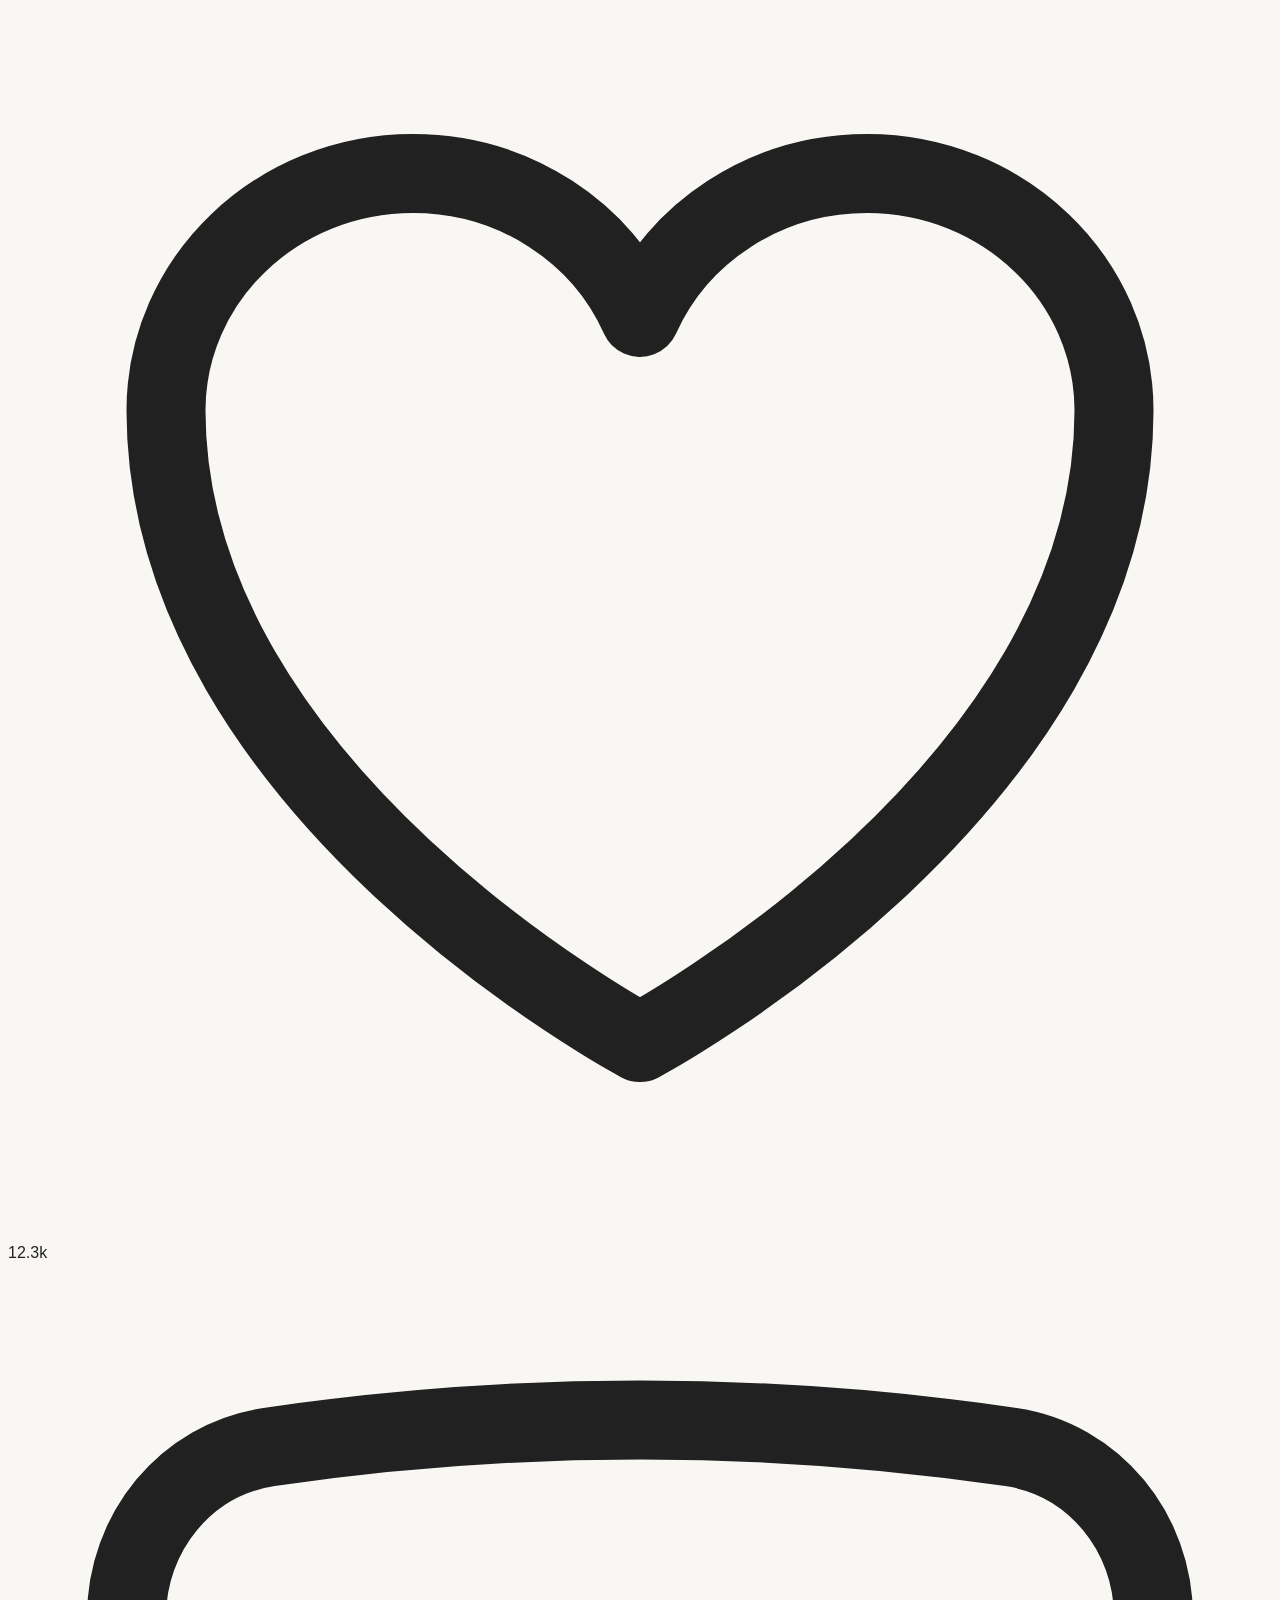
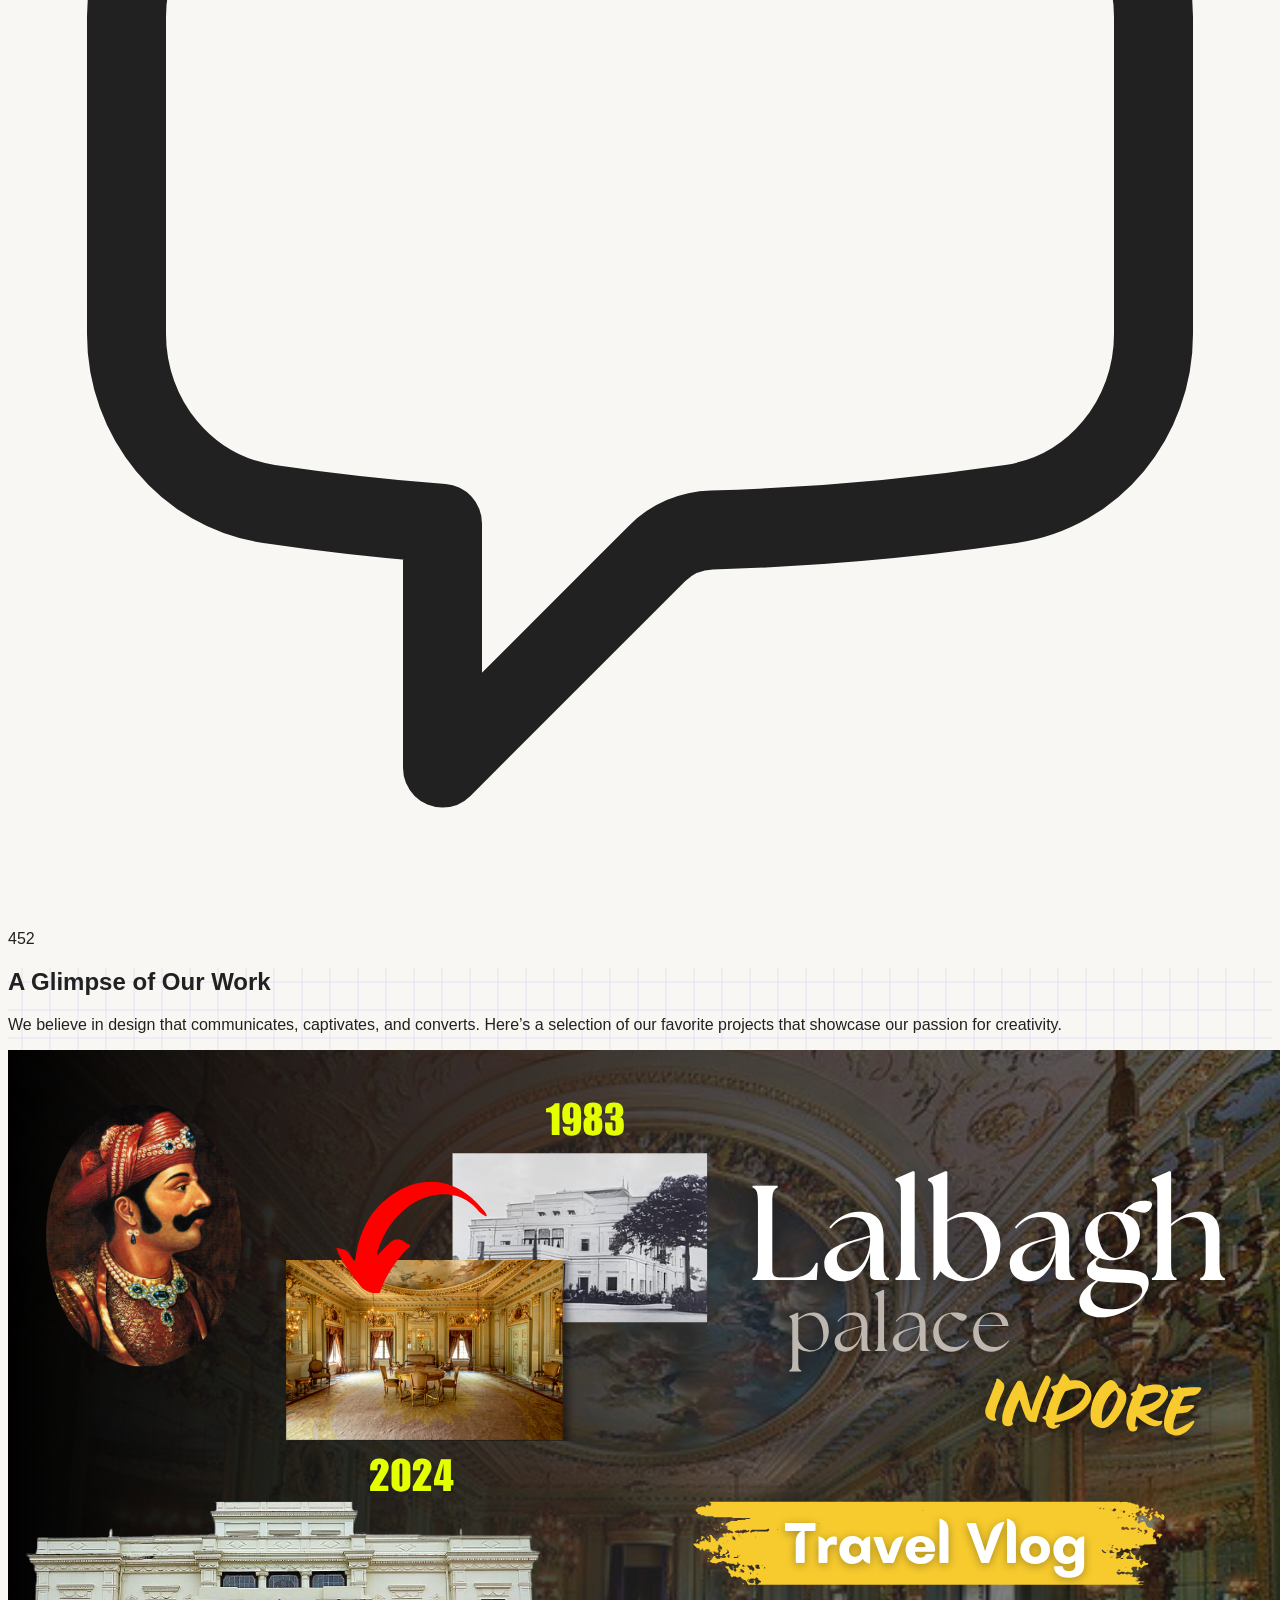
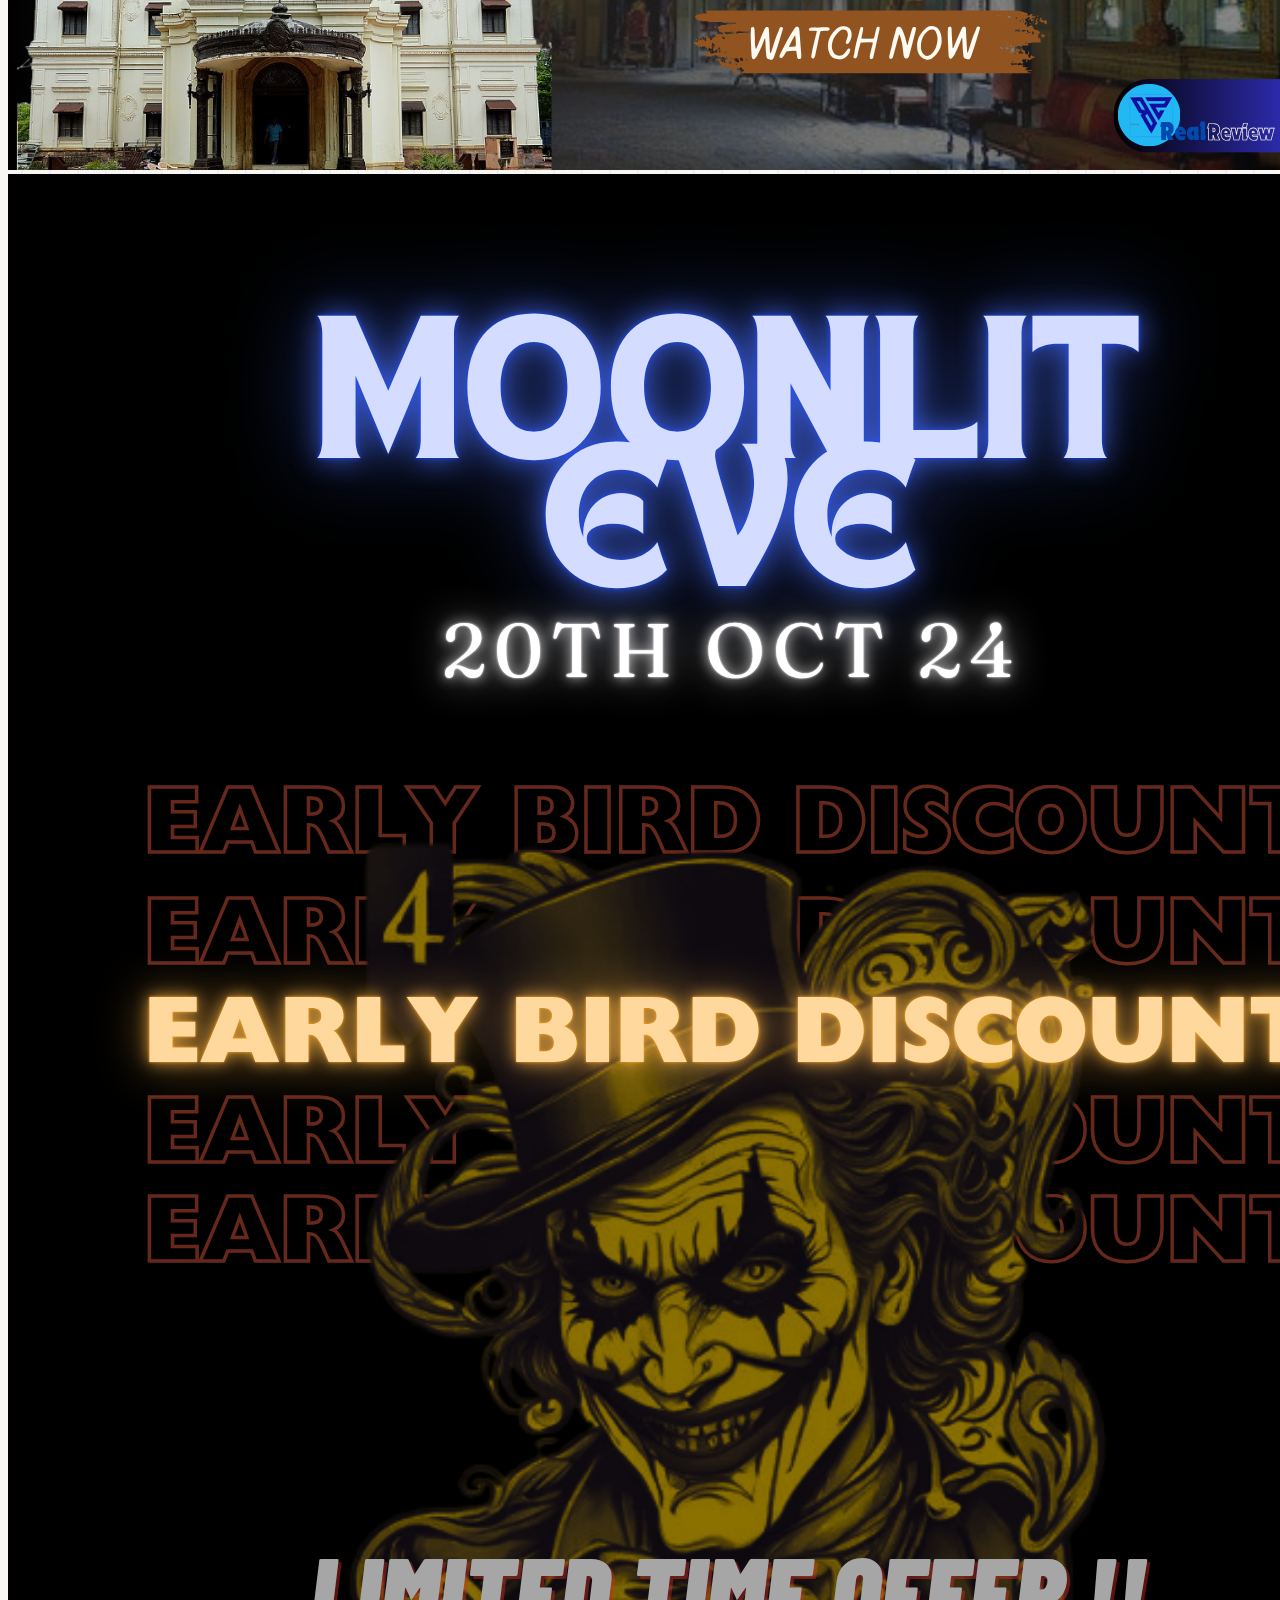
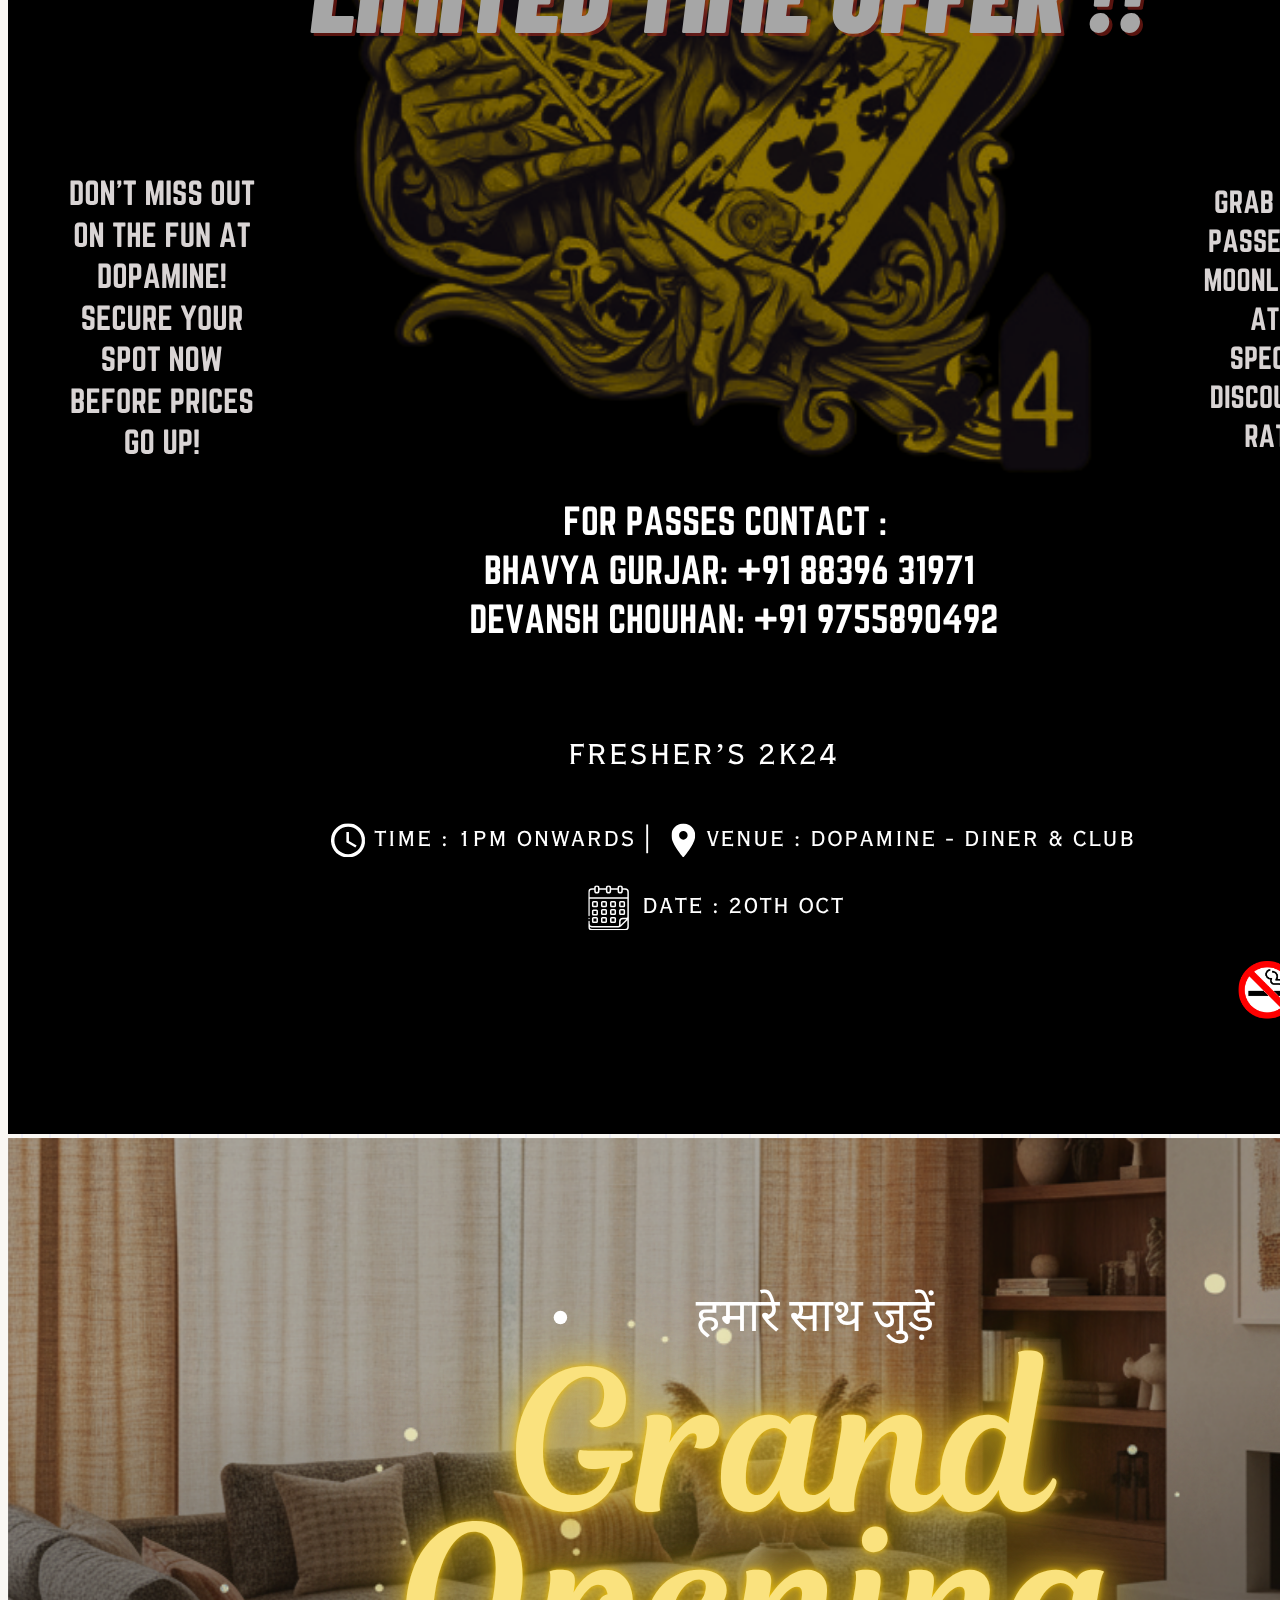
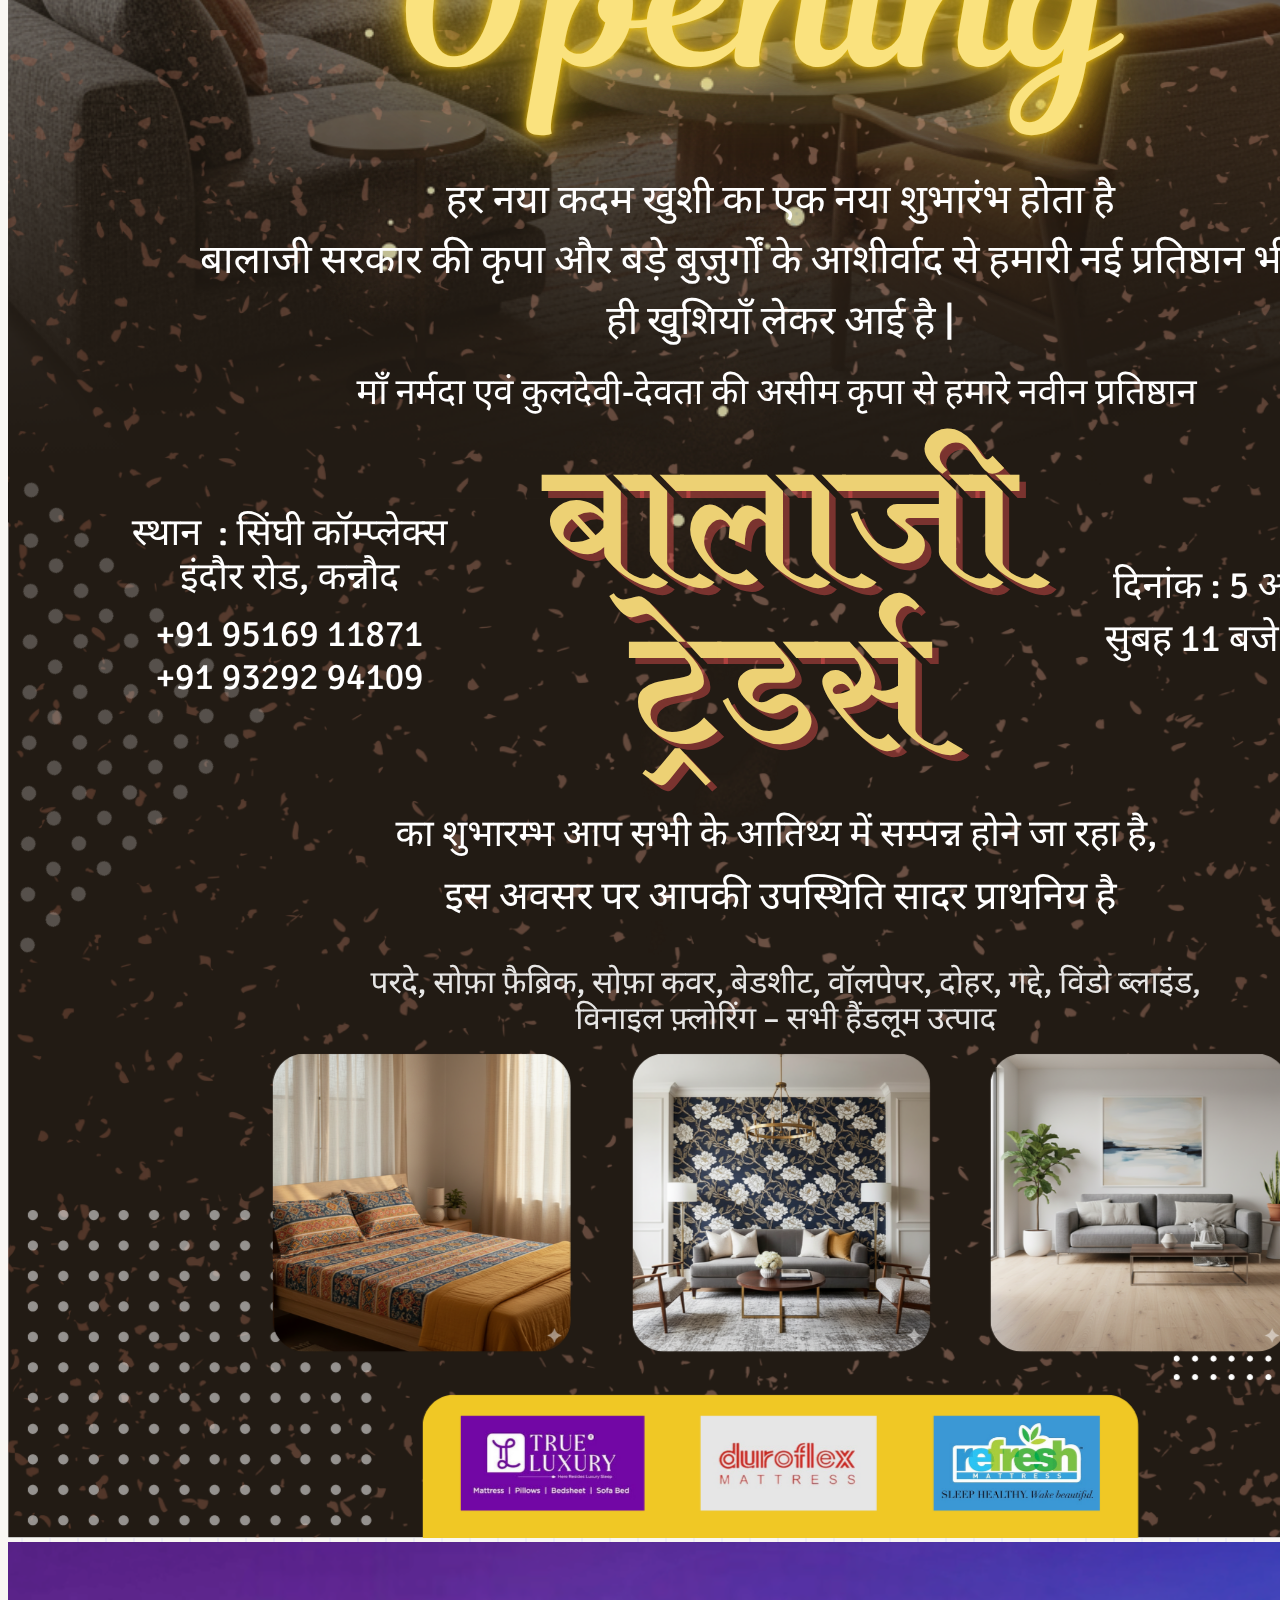
==== commit f7f0e8c6: "created assets page" ====
--- a/index.html
+++ b/index.html
@@ -66,6 +66,8 @@
                     class="font-body font-semibold text-text-primary hover:text-accent-primary transition-colors">Work</a>
                 <a href="#services"
                     class="font-body font-semibold text-text-primary hover:text-accent-primary transition-colors">Services</a>
+                <a href="assets.html"
+                    class="font-body font-semibold text-text-primary hover:text-accent-primary transition-colors">Assets</a>
                 <a href="#contact"
                     class="font-body font-semibold text-text-primary hover:text-accent-primary transition-colors">Contact</a>
             </div>
@@ -77,6 +79,8 @@
                     class="font-body font-semibold text-text-primary hover:text-accent-primary transition-colors w-full text-center hover:bg-gray-200">Work</a>
                 <a href="#services"
                     class="font-body font-semibold text-text-primary hover:text-accent-primary transition-colors w-full text-center hover:bg-gray-200">Services</a>
+                <a href="assets.html"
+                    class="font-body font-semibold text-text-primary hover:text-accent-primary transition-colors w-full text-center hover:bg-gray-200">Assets</a>
                 <a href="#contact"
                     class="font-body font-semibold text-text-primary hover:text-accent-primary transition-colors w-full text-center hover:bg-gray-200">Contact</a>
             </div>
@@ -173,7 +177,7 @@
                                 </svg>
                                 email
                             </a>
-                            <a href="#ai-benefits-pro"
+                            <a href="assets.html"
                                 class="mt-5 inline-block px-4 py-2 rounded-full font-semibold transition-all duration-300 hover:-translate-y-1 shadow-lg"
                                 style="background: linear-gradient(135deg, var(--accent-primary), var(--accent-secondary)); color: #fff;">
                                 <svg class="inline-block" xmlns="http://www.w3.org/2000/svg" width="24" height="24"
@@ -183,7 +187,7 @@
                                     <path
                                         d="m16 6-8.414 8.586a2 2 0 0 0 2.829 2.829l8.414-8.586a4 4 0 1 0-5.657-5.657l-8.379 8.551a6 6 0 1 0 8.485 8.485l8.379-8.551" />
                                 </svg>
-                                View My Work
+                                View Assets & Prompts
                             </a>
                         </div>
                         <div class="mt-8 bg-card-bg border border-border-color p-6 rounded-lg text-left shadow-2xl">
